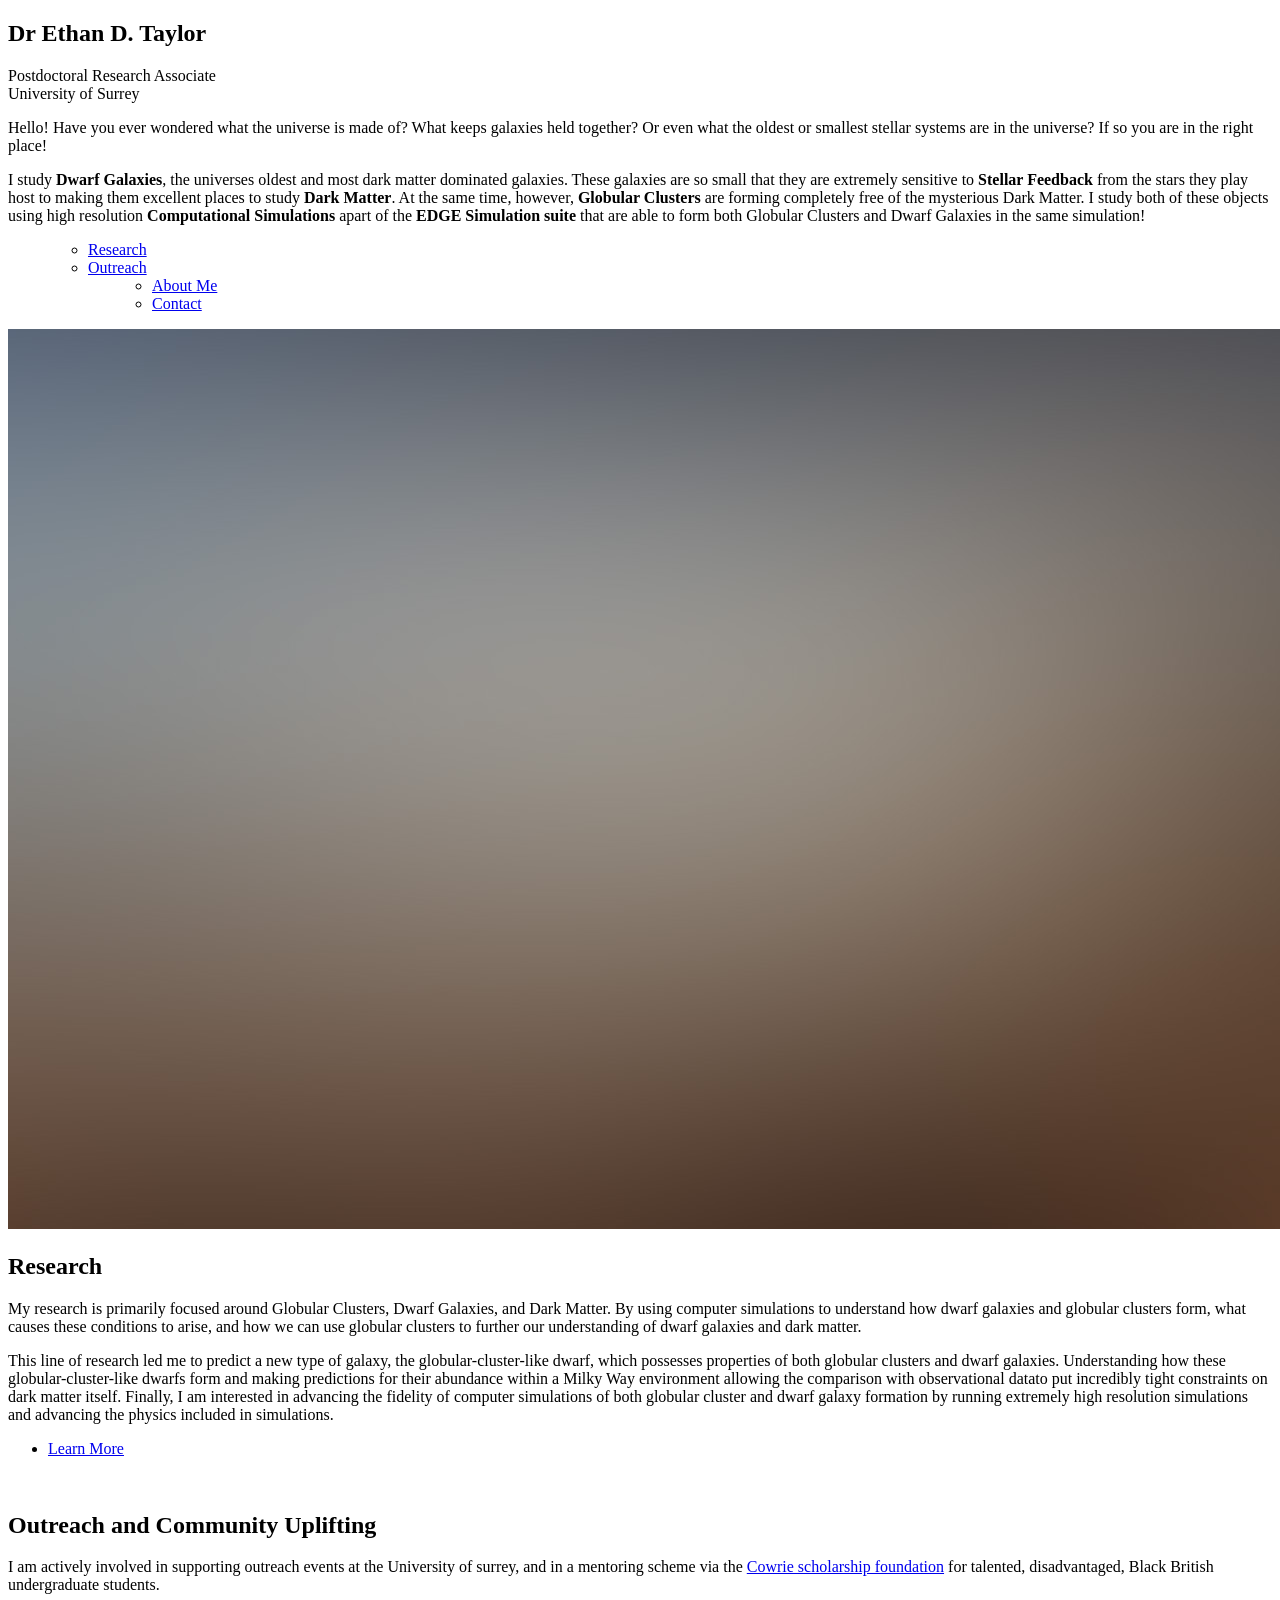
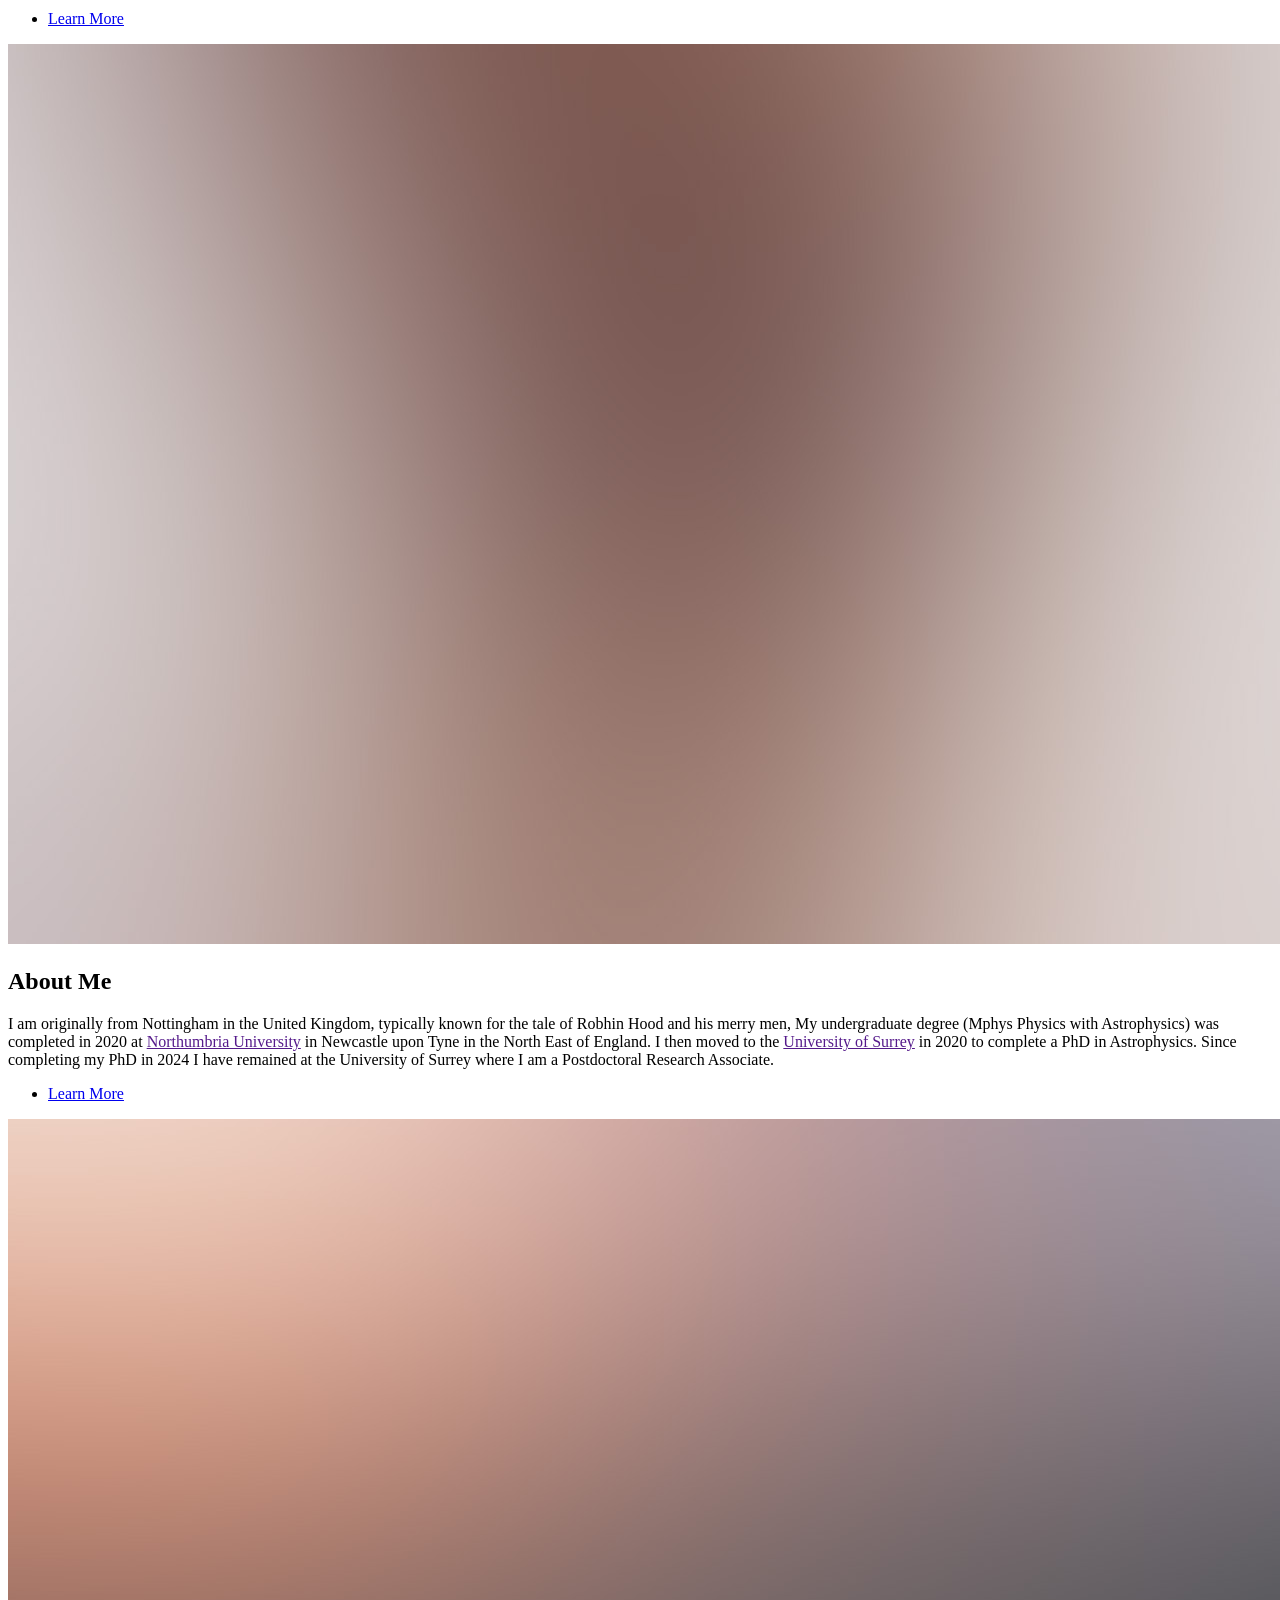
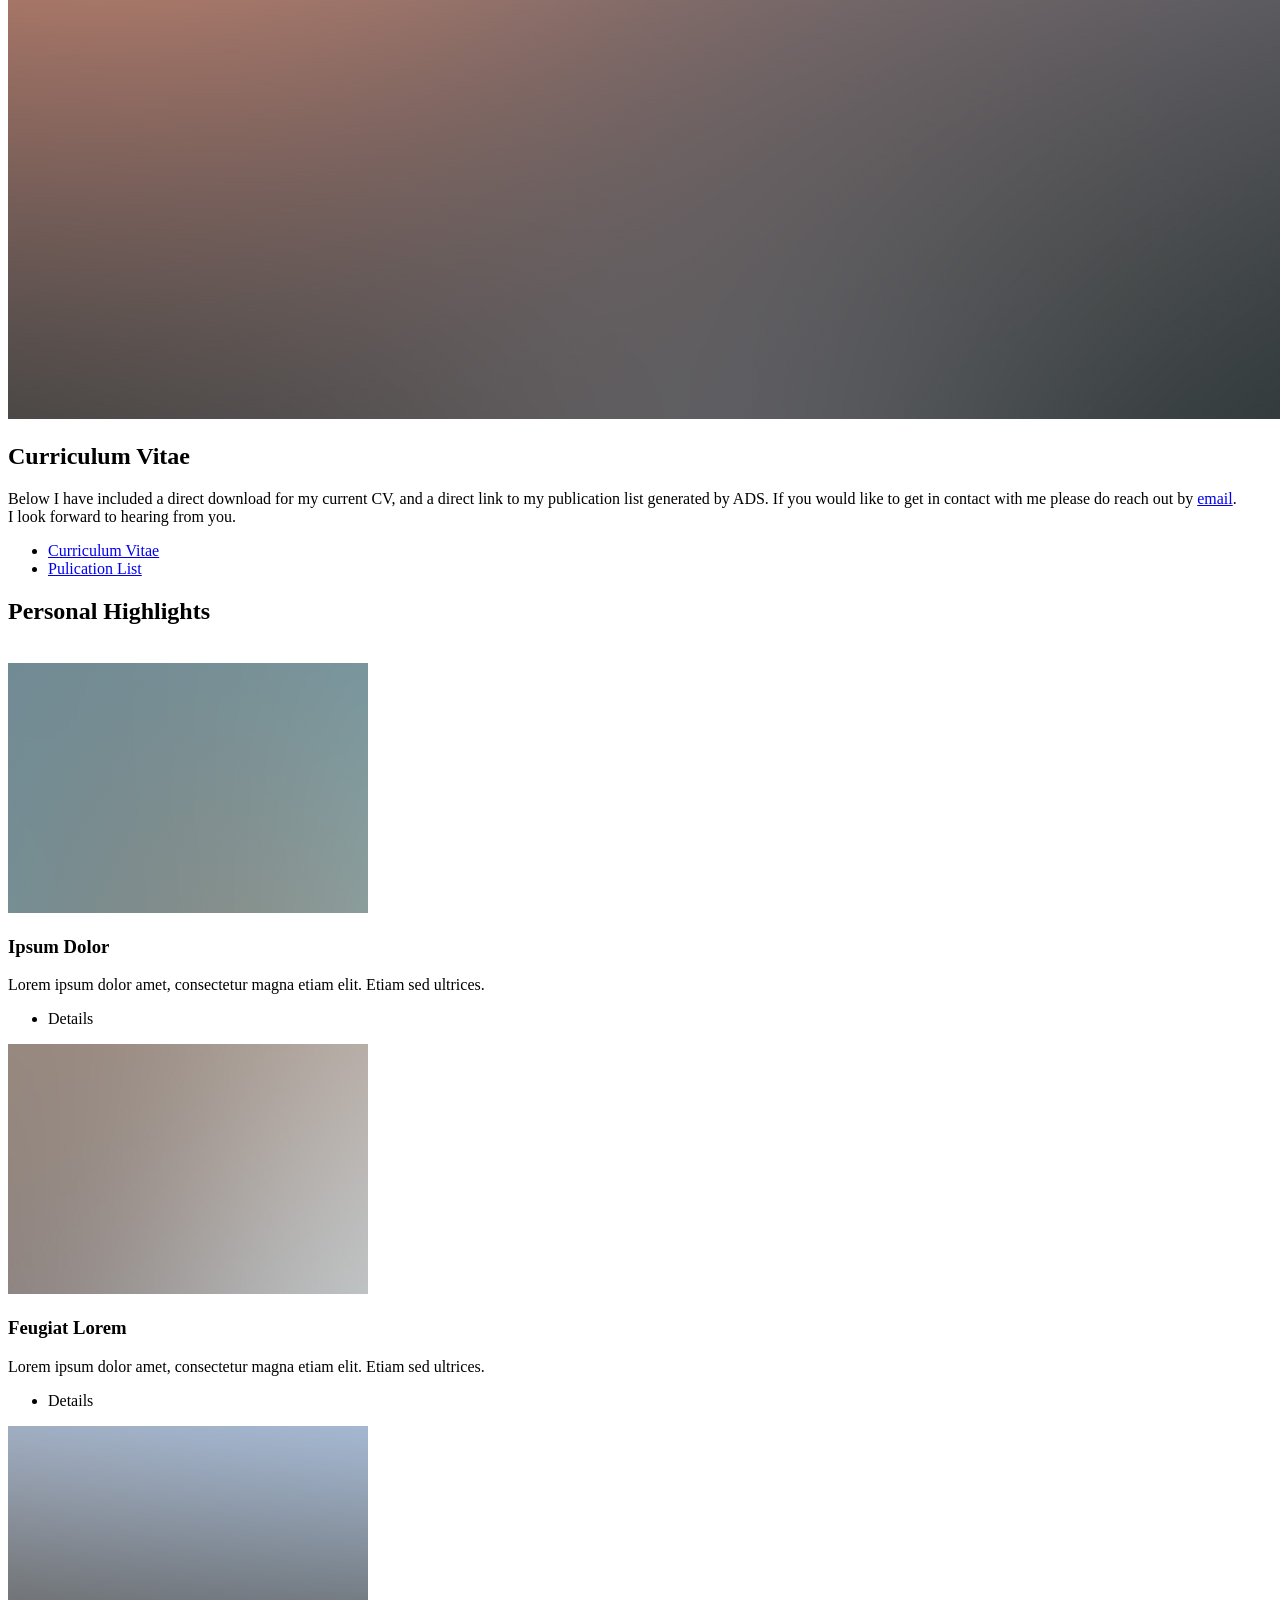
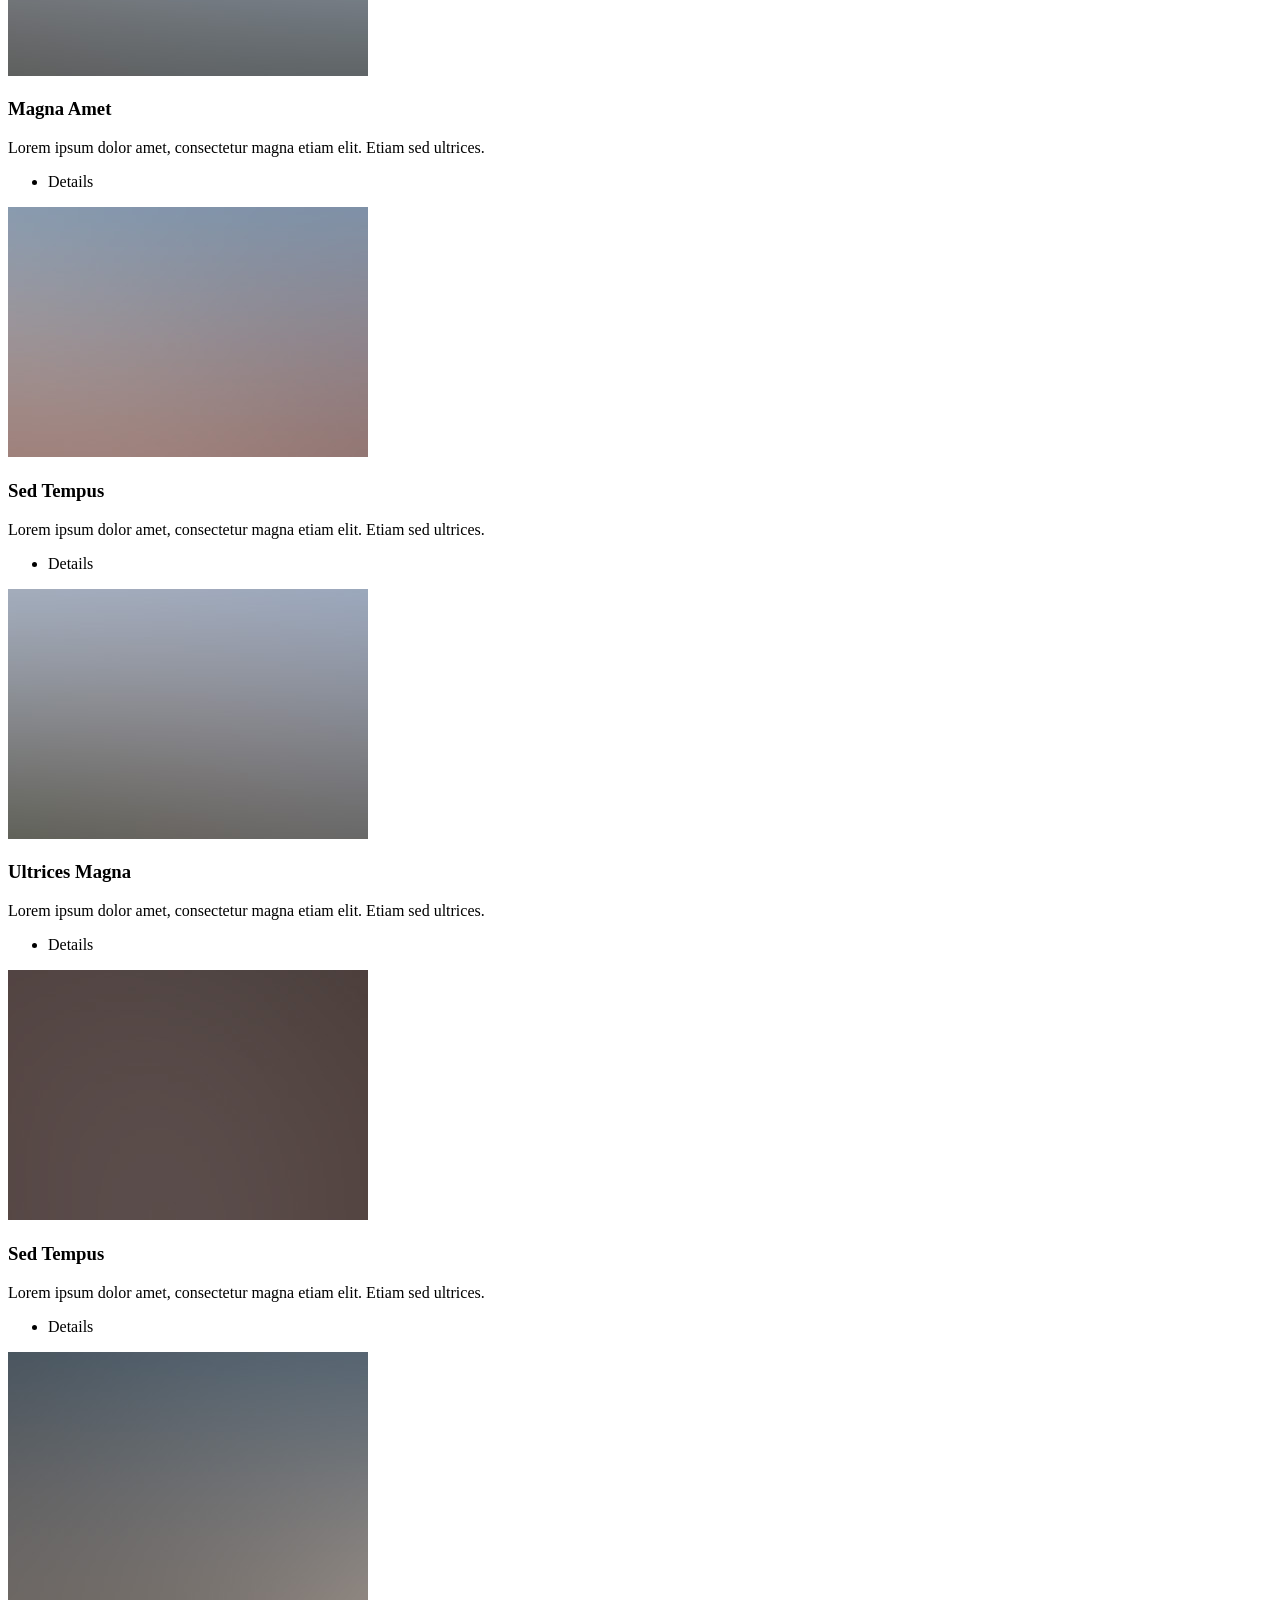
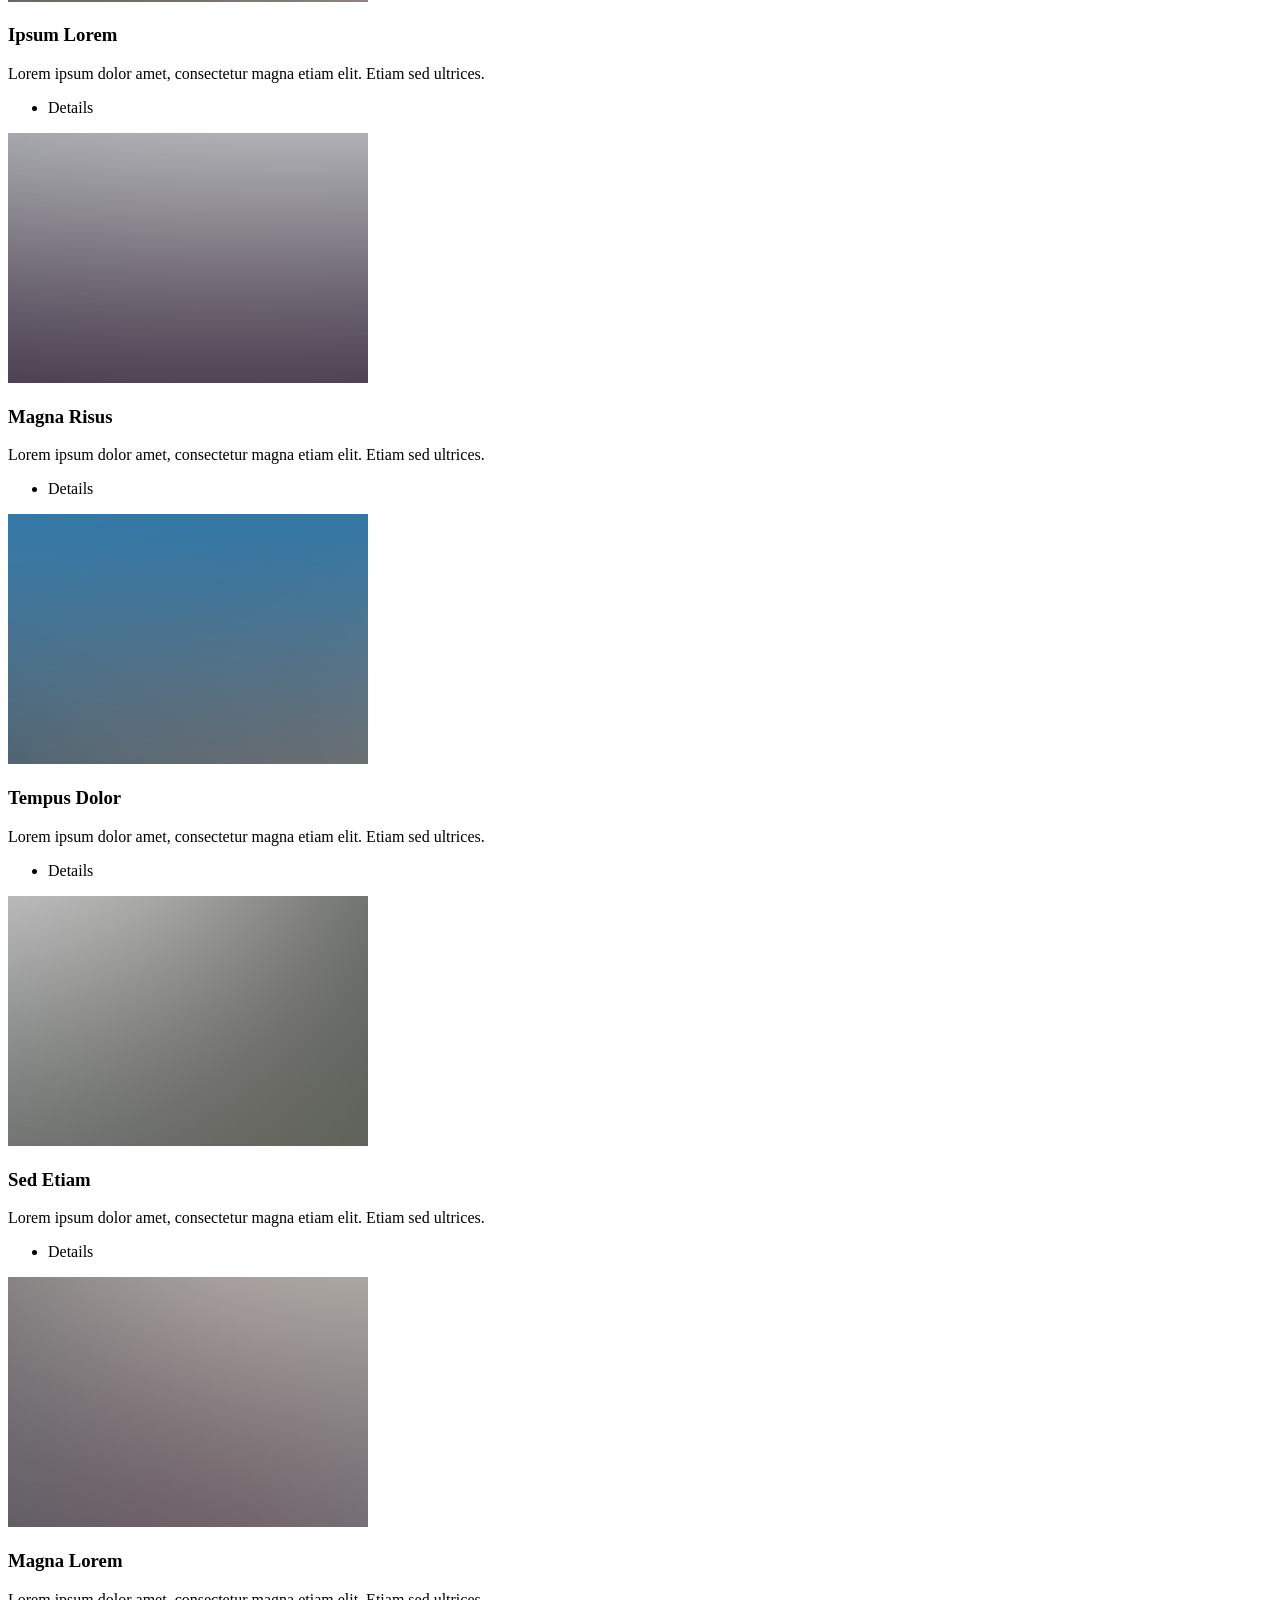
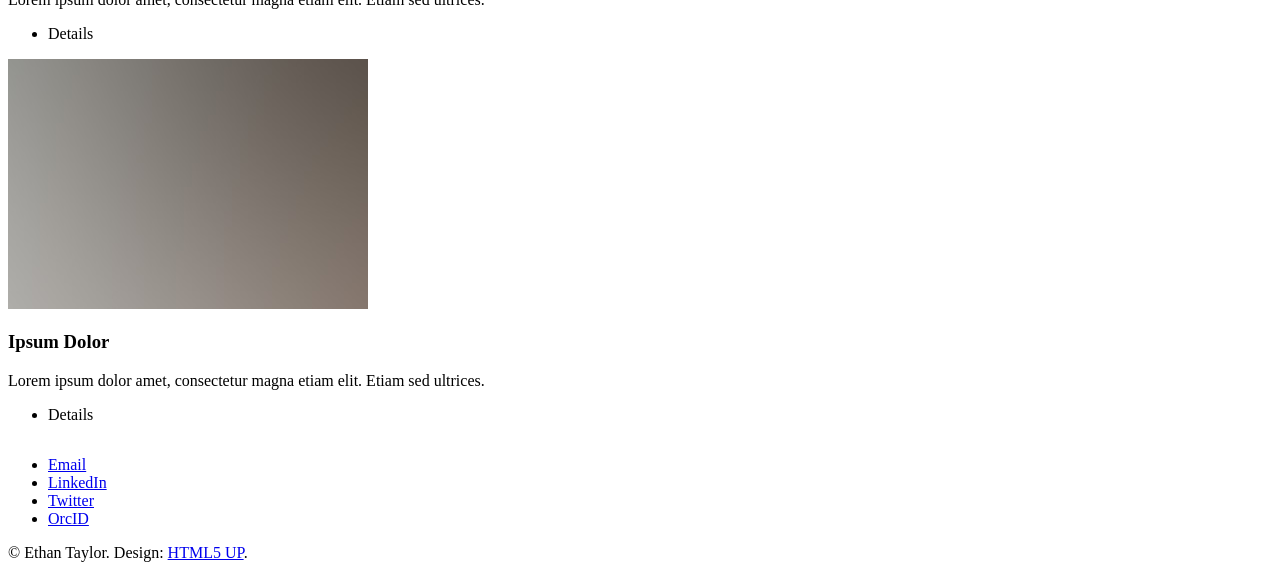
==== index.html @ 5fc9c624 "cv text" ====
<!DOCTYPE HTML>
<!--
	Story by HTML5 UP
	html5up.net | @ajlkn
	Free for personal and commercial use under the CCA 3.0 license (html5up.net/license)
-->
<html>
	<head>
		<title>Ethan D. Taylor | Astrophysicist</title>
		<meta charset="utf-8" />
		<meta name="viewport" content="width=device-width, initial-scale=1, user-scalable=no" />
		<link rel="stylesheet" href="assets/css/main.css" />
		<noscript><link rel="stylesheet" href="assets/css/noscript.css" /></noscript>
	</head>
	<body class="is-preload">

		<!-- Wrapper -->
			<div id="wrapper" class="divided">

				<!-- One -->
					<section class="banner style1 orient-left content-align-left image-position-right fullscreen onload-image-fade-in onload-content-fade-right">
						<div class="content">
							<h1>Dr Ethan D. Taylor</h1>
							<p class="major">Postdoctoral Research Associate<br>University of Surrey </p>
							<p>Hello! Have you ever wondered what the universe is made of? What keeps galaxies held together? Or even what the oldest or smallest stellar systems are in the universe? If so you are in the right place!</p>
							<p>I study <strong>Dwarf Galaxies</strong>, the universes oldest and most dark matter dominated galaxies. These galaxies are so small that they are extremely sensitive to <strong>Stellar Feedback</strong> from the stars they play host to making them excellent places to study <strong>Dark Matter</strong>. At the same time, however, <strong>Globular Clusters</strong> are forming completely free of the mysterious Dark Matter. I study both of these objects using high resolution <strong>Computational Simulations</strong> apart of the <strong><a href"https://edge-simulation.github.io/">EDGE Simulation suite</a></strong> that are able to form both Globular Clusters and Dwarf Galaxies in the same simulation!</p>
							<ul class="actions fit">
								<ul class="actions stacked fit">
									<li><a href="#" class="button">Research</a></li>
									<li><a href="#" class="button">Outreach</a></li>
								</ul>
								<ul class="actions stacked fit" style="margin-left: 4em">
									<li><a href="#first" class="button">About Me</a></li>
									<li><a href="#first" class="button">Contact</a></li>
								</ul>
						</div>
						<div class="image">
							<img src="images/banner.jpg" alt="" />
						</div>
					</section>

				<!-- Two -->
					<section class="spotlight style1 orient-right content-align-left image-position-center onscroll-image-fade-in" id="first">
						<div class="content">
							<h2>Research</h2>
							<p>My research is primarily focused around Globular Clusters, Dwarf Galaxies, and Dark Matter. By using computer simulations to understand how dwarf galaxies and globular clusters form, what causes these conditions to arise, and how we can use globular clusters to further our understanding of dwarf galaxies and dark matter.</p>
							<p>This line of research led me to predict a new type of galaxy, the globular-cluster-like dwarf, which possesses properties of both globular clusters and dwarf galaxies. Understanding how these globular-cluster-like dwarfs form and making predictions for their abundance within a Milky Way environment allowing the comparison with observational datato put incredibly tight constraints on dark matter itself. Finally, I am interested in advancing the fidelity of computer simulations of both globular cluster and dwarf galaxy formation by running extremely high resolution simulations and advancing the physics included in simulations.</p>
							<ul class="actions stacked">
								<li><a href="#" class="button">Learn More</a></li>
							</ul>
						</div>
						<div class="image">
							<img src="images/Dwarf_GC.png" alt="" />
						</div>
					</section>

				<!-- Three -->
					<section class="spotlight style1 orient-left content-align-left image-position-center onscroll-image-fade-in">
						<div class="content">
							<h2>Outreach and Community Uplifting</h2>
							<p>I am actively involved in supporting outreach events at the University of surrey, and in a mentoring scheme via the <a href="https://cowriescholarshipfoundation.org/">Cowrie scholarship foundation</a> for talented, disadvantaged, Black British undergraduate students.</p>
							<ul class="actions stacked">
								<li><a href="#" class="button">Learn More</a></li>
							</ul>
						</div>
						<div class="image">
							<img src="images/spotlight02.jpg" alt="" />
						</div>
					</section>

				<!-- Four -->
					<section class="spotlight style1 orient-right content-align-left image-position-center onscroll-image-fade-in">
						<div class="content">
							<h2>About Me</h2>
							<p>I am originally from Nottingham in the United Kingdom, typically known for the tale of Robhin Hood and his merry men, My undergraduate degree (Mphys Physics with Astrophysics) was completed in 2020 at <a href="">Northumbria University</a> in Newcastle upon Tyne in the North East of England. I then moved to the <a href="">University of Surrey</a> in 2020 to complete a PhD in Astrophysics. Since completing my PhD in 2024 I have remained at the University of Surrey where I am a Postdoctoral Research Associate.</p>
							<ul class="actions stacked">
								<li><a href="#" class="button">Learn More</a></li>
							</ul>
						</div>
						<div class="image">
							<img src="images/spotlight03.jpg" alt="" />
						</div>
					</section>

				<!-- Five -->
					<section class="wrapper style1 align-center">
						<div class="inner">
							<h2>Curriculum Vitae</h2>
							<p>Below I have included a direct download for my current CV, and a direct link to my publication list generated by ADS. If you would like to get in contact with me please do reach out by <a href="mailto:E.D.Taylor@surrey.ac.uk">email</a>.<br>I look forward to hearing from you.</p>
							<ul class="actions fit">
								<li><a href="assets/files/CV.pdf" class="button">Curriculum Vitae</a></li>
								<li><a href="https://ui.adsabs.harvard.edu/search/q=orcid%3A0000-0003-3127-092X&sort=date+desc" class="button">Pulication List</a></li>
							</ul>
						</div>

						<!-- Gallery -->
							<h2>Personal Highlights</h2>
							<div class="gallery style2 medium lightbox onscroll-fade-in">
								<article>
									<a href="images/gallery/fulls/01.jpg" class="image">
										<img src="images/gallery/thumbs/01.jpg" alt="" />
									</a>
									<div class="caption">
										<h3>Ipsum Dolor</h3>
										<p>Lorem ipsum dolor amet, consectetur magna etiam elit. Etiam sed ultrices.</p>
										<ul class="actions fixed">
											<li><span class="button small">Details</span></li>
										</ul>
									</div>
								</article>
								<article>
									<a href="images/gallery/fulls/02.jpg" class="image">
										<img src="images/gallery/thumbs/02.jpg" alt="" />
									</a>
									<div class="caption">
										<h3>Feugiat Lorem</h3>
										<p>Lorem ipsum dolor amet, consectetur magna etiam elit. Etiam sed ultrices.</p>
										<ul class="actions fixed">
											<li><span class="button small">Details</span></li>
										</ul>
									</div>
								</article>
								<article>
									<a href="images/gallery/fulls/03.jpg" class="image">
										<img src="images/gallery/thumbs/03.jpg" alt="" />
									</a>
									<div class="caption">
										<h3>Magna Amet</h3>
										<p>Lorem ipsum dolor amet, consectetur magna etiam elit. Etiam sed ultrices.</p>
										<ul class="actions fixed">
											<li><span class="button small">Details</span></li>
										</ul>
									</div>
								</article>
								<article>
									<a href="images/gallery/fulls/04.jpg" class="image">
										<img src="images/gallery/thumbs/04.jpg" alt="" />
									</a>
									<div class="caption">
										<h3>Sed Tempus</h3>
										<p>Lorem ipsum dolor amet, consectetur magna etiam elit. Etiam sed ultrices.</p>
										<ul class="actions fixed">
											<li><span class="button small">Details</span></li>
										</ul>
									</div>
								</article>
								<article>
									<a href="images/gallery/fulls/05.jpg" class="image">
										<img src="images/gallery/thumbs/05.jpg" alt="" />
									</a>
									<div class="caption">
										<h3>Ultrices Magna</h3>
										<p>Lorem ipsum dolor amet, consectetur magna etiam elit. Etiam sed ultrices.</p>
										<ul class="actions fixed">
											<li><span class="button small">Details</span></li>
										</ul>
									</div>
								</article>
								<article>
									<a href="images/gallery/fulls/06.jpg" class="image">
										<img src="images/gallery/thumbs/06.jpg" alt="" />
									</a>
									<div class="caption">
										<h3>Sed Tempus</h3>
										<p>Lorem ipsum dolor amet, consectetur magna etiam elit. Etiam sed ultrices.</p>
										<ul class="actions fixed">
											<li><span class="button small">Details</span></li>
										</ul>
									</div>
								</article>
								<article>
									<a href="images/gallery/fulls/07.jpg" class="image">
										<img src="images/gallery/thumbs/07.jpg" alt="" />
									</a>
									<div class="caption">
										<h3>Ipsum Lorem</h3>
										<p>Lorem ipsum dolor amet, consectetur magna etiam elit. Etiam sed ultrices.</p>
										<ul class="actions fixed">
											<li><span class="button small">Details</span></li>
										</ul>
									</div>
								</article>
								<article>
									<a href="images/gallery/fulls/08.jpg" class="image">
										<img src="images/gallery/thumbs/08.jpg" alt="" />
									</a>
									<div class="caption">
										<h3>Magna Risus</h3>
										<p>Lorem ipsum dolor amet, consectetur magna etiam elit. Etiam sed ultrices.</p>
										<ul class="actions fixed">
											<li><span class="button small">Details</span></li>
										</ul>
									</div>
								</article>
								<article>
									<a href="images/gallery/fulls/09.jpg" class="image">
										<img src="images/gallery/thumbs/09.jpg" alt="" />
									</a>
									<div class="caption">
										<h3>Tempus Dolor</h3>
										<p>Lorem ipsum dolor amet, consectetur magna etiam elit. Etiam sed ultrices.</p>
										<ul class="actions fixed">
											<li><span class="button small">Details</span></li>
										</ul>
									</div>
								</article>
								<article>
									<a href="images/gallery/fulls/10.jpg" class="image">
										<img src="images/gallery/thumbs/10.jpg" alt="" />
									</a>
									<div class="caption">
										<h3>Sed Etiam</h3>
										<p>Lorem ipsum dolor amet, consectetur magna etiam elit. Etiam sed ultrices.</p>
										<ul class="actions fixed">
											<li><span class="button small">Details</span></li>
										</ul>
									</div>
								</article>
								<article>
									<a href="images/gallery/fulls/11.jpg" class="image">
										<img src="images/gallery/thumbs/11.jpg" alt="" />
									</a>
									<div class="caption">
										<h3>Magna Lorem</h3>
										<p>Lorem ipsum dolor amet, consectetur magna etiam elit. Etiam sed ultrices.</p>
										<ul class="actions fixed">
											<li><span class="button small">Details</span></li>
										</ul>
									</div>
								</article>
								<article>
									<a href="images/gallery/fulls/12.jpg" class="image">
										<img src="images/gallery/thumbs/12.jpg" alt="" />
									</a>
									<div class="caption">
										<h3>Ipsum Dolor</h3>
										<p>Lorem ipsum dolor amet, consectetur magna etiam elit. Etiam sed ultrices.</p>
										<ul class="actions fixed">
											<li><span class="button small">Details</span></li>
										</ul>
									</div>
								</article>
							</div>

					</section>

				<!-- Footer -->
					<footer class="wrapper style1 align-center">
						<div class="inner">
							<ul class="icons">
								<li><a href="mailto:E.D.Taylor@surrey.ac.uk" class="icon style2 fa-envelope"><span class="label">Email</span></a></li>
								<li><a href="https://www.linkedin.com/in/ethandtaylor/" class="icon brands style2 fa-linkedin-in"><span class="label">LinkedIn</span></a></li>
								<li><a href="https://twitter.com/AstroEth_" class="icon brands style2 fa-twitter"><span class="label">Twitter</span></a></li>
								<li><a href="https://orcid.org/0000-0003-3127-092X" class="icon brands style2 fa-orcid"><span class="label">OrcID</span></a></li>
							</ul>
							<p>&copy; Ethan Taylor. Design: <a href="https://html5up.net">HTML5 UP</a>.</p>
						</div>
					</footer>

			</div>

		<!-- Scripts -->
			<script src="assets/js/jquery.min.js"></script>
			<script src="assets/js/jquery.scrollex.min.js"></script>
			<script src="assets/js/jquery.scrolly.min.js"></script>
			<script src="assets/js/browser.min.js"></script>
			<script src="assets/js/breakpoints.min.js"></script>
			<script src="assets/js/util.js"></script>
			<script src="assets/js/main.js"></script>

	</body>
</html>
---- assets/css/main.css ----
@import url(fontawesome-all.min.css);
@import url("https://fonts.googleapis.com/css?family=Source+Sans+Pro:300,300i,400,400i");

/*
	Story by HTML5 UP
	html5up.net | @ajlkn
	Free for personal and commercial use under the CCA 3.0 license (html5up.net/license)
*/

html, body, div, span, applet, object,
iframe, h1, h2, h3, h4, h5, h6, p, blockquote,
pre, a, abbr, acronym, address, big, cite,
code, del, dfn, em, img, ins, kbd, q, s, samp,
small, strike, strong, sub, sup, tt, var, b,
u, i, center, dl, dt, dd, ol, ul, li, fieldset,
form, label, legend, table, caption, tbody,
tfoot, thead, tr, th, td, article, aside,
canvas, details, embed, figure, figcaption,
footer, header, hgroup, menu, nav, output, ruby,
section, summary, time, mark, audio, video {
	margin: 0;
	padding: 0;
	border: 0;
	font-size: 100%;
	font: inherit;
	vertical-align: baseline;}

article, aside, details, figcaption, figure,
footer, header, hgroup, menu, nav, section {
	display: block;}

body {
	line-height: 1;
}

ol, ul {
	list-style: none;
}

blockquote, q {
	quotes: none;
}

	blockquote:before, blockquote:after, q:before, q:after {
		content: '';
		content: none;
	}

table {
	border-collapse: collapse;
	border-spacing: 0;
}

body {
	-webkit-text-size-adjust: none;
}

mark {
	background-color: transparent;
	color: inherit;
}

input::-moz-focus-inner {
	border: 0;
	padding: 0;
}

input, select, textarea {
	-moz-appearance: none;
	-webkit-appearance: none;
	-ms-appearance: none;
	appearance: none;
}

/* Basic */

	@-ms-viewport {
		width: device-width;
	}

	body {
		-ms-overflow-style: scrollbar;
	}

	@media screen and (max-width: 480px) {

		html, body {
			min-width: 320px;
		}

	}

	html {
		box-sizing: border-box;
	}

	*, *:before, *:after {
		box-sizing: inherit;
	}

	body {
		background: #ffffff;
	}

		body.is-preload *, body.is-preload *:before, body.is-preload *:after {
			-moz-animation: none !important;
			-webkit-animation: none !important;
			-ms-animation: none !important;
			animation: none !important;
			-moz-transition: none !important;
			-webkit-transition: none !important;
			-ms-transition: none !important;
			transition: none !important;
		}

/* Type */

	html {
		font-size: 18pt;
	}

		@media screen and (max-width: 1680px) {

			html {
				font-size: 14pt;
			}

		}

		@media screen and (max-width: 1280px) {

			html {
				font-size: 12pt;
			}

		}

		@media screen and (max-width: 736px) {

			html {
				font-size: 11pt;
			}

		}

		@media screen and (max-width: 360px) {

			html {
				font-size: 10pt;
			}

		}

	body {
		background-color: #ffffff;
		color: #000000;
	}

	body, input, select, textarea {
		font-family: "Source Sans Pro", Helvetica, sans-serif;
		font-size: 1rem;
		font-weight: 300;
		line-height: 1.65;
	}

	a {
		-moz-transition: color 0.2s ease-in-out;
		-webkit-transition: color 0.2s ease-in-out;
		-ms-transition: color 0.2s ease-in-out;
		transition: color 0.2s ease-in-out;
		text-decoration: underline;
	}

		a:hover {
			text-decoration: none;
		}

	strong, b {
		font-weight: 400;
	}

	em, i {
		font-style: italic;
	}

	p {
		margin: 0 0 2rem 0;
	}

		p.major {
			font-size: 1.25rem;
		}

	h1, h2, h3, h4, h5, h6 {
		font-weight: 300;
		line-height: 1.375;
		letter-spacing: -0.05em;
		margin: 0 0 1rem 0;
	}

		h1 a, h2 a, h3 a, h4 a, h5 a, h6 a {
			color: inherit;
			text-decoration: none;
		}

	h1 {
		font-size: 3.5rem;
		line-height: 1.2;
	}

	h2 {
		font-size: 2.25rem;
	}

	h3 {
		font-size: 1.5rem;
	}

	h4 {
		font-size: 1.1rem;
	}

	h5 {
		font-size: 0.9rem;
	}

	h6 {
		font-size: 0.7rem;
	}

	sub {
		font-size: 0.8rem;
		position: relative;
		top: 0.5rem;
	}

	sup {
		font-size: 0.8rem;
		position: relative;
		top: -0.5rem;
	}

	blockquote {
		border-left: solid 4px;
		font-style: italic;
		margin: 0 0 2rem 0;
		padding: 0.5rem 0 0.5rem 2rem;
	}

	code {
		border-radius: 4px;
		font-family: "Courier New", monospace;
		font-size: 0.9em;
		margin: 0 0.25rem;
		padding: 0.25rem 0.325rem;
	}

	pre {
		-webkit-overflow-scrolling: touch;
		font-family: "Courier New", monospace;
		font-size: 0.9em;
		margin: 0 0 2rem 0;
	}

		pre code {
			display: block;
			line-height: 1.5;
			padding: 0.75rem 1rem;
			overflow-x: auto;
		}

	hr {
		border: 0;
		border-bottom: solid 1px;
		margin: 2.5rem 0;
	}

		hr.major {
			margin: 3.5rem 0;
		}

	.align-left {
		text-align: left;
	}

	.align-center {
		text-align: center;
	}

	.align-right {
		text-align: right;
	}

	@media screen and (max-width: 736px) {

		p.major {
			font-size: 1.1rem;
		}

		h1 {
			font-size: 2.5rem;
		}

		h2 {
			font-size: 2rem;
		}

		h3 {
			font-size: 1.25rem;
		}

		h4 {
			font-size: 1rem;
		}

	}

	input, select, textarea {
		color: #000000;
	}

	a {
		color: #000000;
	}

		a:hover {
			color: #47D3E5;
		}

	strong, b {
		color: #000000;
	}

	h1, h2, h3, h4, h5, h6 {
		color: #000000;
	}

	blockquote {
		border-left-color: rgba(0, 0, 0, 0.2);
	}

	code {
		background: rgba(0, 0, 0, 0.05);
		border-color: rgba(0, 0, 0, 0.2);
	}

	hr {
		border-bottom-color: rgba(0, 0, 0, 0.2);
	}

/* Row */

	.row {
		display: flex;
		flex-wrap: wrap;
		box-sizing: border-box;
		align-items: stretch;
	}

		.row > * {
			box-sizing: border-box;
		}

		.row.gtr-uniform > * > :last-child {
			margin-bottom: 0;
		}

		.row.aln-left {
			justify-content: flex-start;
		}

		.row.aln-center {
			justify-content: center;
		}

		.row.aln-right {
			justify-content: flex-end;
		}

		.row.aln-top {
			align-items: flex-start;
		}

		.row.aln-middle {
			align-items: center;
		}

		.row.aln-bottom {
			align-items: flex-end;
		}

		.row > .imp {
			order: -1;
		}

		.row > .col-1 {
			width: 8.33333%;
		}

		.row > .off-1 {
			margin-left: 8.33333%;
		}

		.row > .col-2 {
			width: 16.66667%;
		}

		.row > .off-2 {
			margin-left: 16.66667%;
		}

		.row > .col-3 {
			width: 25%;
		}

		.row > .off-3 {
			margin-left: 25%;
		}

		.row > .col-4 {
			width: 33.33333%;
		}

		.row > .off-4 {
			margin-left: 33.33333%;
		}

		.row > .col-5 {
			width: 41.66667%;
		}

		.row > .off-5 {
			margin-left: 41.66667%;
		}

		.row > .col-6 {
			width: 50%;
		}

		.row > .off-6 {
			margin-left: 50%;
		}

		.row > .col-7 {
			width: 58.33333%;
		}

		.row > .off-7 {
			margin-left: 58.33333%;
		}

		.row > .col-8 {
			width: 66.66667%;
		}

		.row > .off-8 {
			margin-left: 66.66667%;
		}

		.row > .col-9 {
			width: 75%;
		}

		.row > .off-9 {
			margin-left: 75%;
		}

		.row > .col-10 {
			width: 83.33333%;
		}

		.row > .off-10 {
			margin-left: 83.33333%;
		}

		.row > .col-11 {
			width: 91.66667%;
		}

		.row > .off-11 {
			margin-left: 91.66667%;
		}

		.row > .col-12 {
			width: 100%;
		}

		.row > .off-12 {
			margin-left: 100%;
		}

		.row.gtr-0 {
			margin-top: 0;
			margin-left: 0rem;
		}

			.row.gtr-0 > * {
				padding: 0 0 0 0rem;
			}

			.row.gtr-0.gtr-uniform {
				margin-top: 0rem;
			}

				.row.gtr-0.gtr-uniform > * {
					padding-top: 0rem;
				}

		.row.gtr-25 {
			margin-top: 0;
			margin-left: -0.5rem;
		}

			.row.gtr-25 > * {
				padding: 0 0 0 0.5rem;
			}

			.row.gtr-25.gtr-uniform {
				margin-top: -0.5rem;
			}

				.row.gtr-25.gtr-uniform > * {
					padding-top: 0.5rem;
				}

		.row.gtr-50 {
			margin-top: 0;
			margin-left: -1rem;
		}

			.row.gtr-50 > * {
				padding: 0 0 0 1rem;
			}

			.row.gtr-50.gtr-uniform {
				margin-top: -1rem;
			}

				.row.gtr-50.gtr-uniform > * {
					padding-top: 1rem;
				}

		.row {
			margin-top: 0;
			margin-left: -2rem;
		}

			.row > * {
				padding: 0 0 0 2rem;
			}

			.row.gtr-uniform {
				margin-top: -2rem;
			}

				.row.gtr-uniform > * {
					padding-top: 2rem;
				}

		.row.gtr-150 {
			margin-top: 0;
			margin-left: -3rem;
		}

			.row.gtr-150 > * {
				padding: 0 0 0 3rem;
			}

			.row.gtr-150.gtr-uniform {
				margin-top: -3rem;
			}

				.row.gtr-150.gtr-uniform > * {
					padding-top: 3rem;
				}

		.row.gtr-200 {
			margin-top: 0;
			margin-left: -4rem;
		}

			.row.gtr-200 > * {
				padding: 0 0 0 4rem;
			}

			.row.gtr-200.gtr-uniform {
				margin-top: -4rem;
			}

				.row.gtr-200.gtr-uniform > * {
					padding-top: 4rem;
				}

		@media screen and (max-width: 1680px) {

			.row {
				display: flex;
				flex-wrap: wrap;
				box-sizing: border-box;
				align-items: stretch;
			}

				.row > * {
					box-sizing: border-box;
				}

				.row.gtr-uniform > * > :last-child {
					margin-bottom: 0;
				}

				.row.aln-left {
					justify-content: flex-start;
				}

				.row.aln-center {
					justify-content: center;
				}

				.row.aln-right {
					justify-content: flex-end;
				}

				.row.aln-top {
					align-items: flex-start;
				}

				.row.aln-middle {
					align-items: center;
				}

				.row.aln-bottom {
					align-items: flex-end;
				}

				.row > .imp-xlarge {
					order: -1;
				}

				.row > .col-1-xlarge {
					width: 8.33333%;
				}

				.row > .off-1-xlarge {
					margin-left: 8.33333%;
				}

				.row > .col-2-xlarge {
					width: 16.66667%;
				}

				.row > .off-2-xlarge {
					margin-left: 16.66667%;
				}

				.row > .col-3-xlarge {
					width: 25%;
				}

				.row > .off-3-xlarge {
					margin-left: 25%;
				}

				.row > .col-4-xlarge {
					width: 33.33333%;
				}

				.row > .off-4-xlarge {
					margin-left: 33.33333%;
				}

				.row > .col-5-xlarge {
					width: 41.66667%;
				}

				.row > .off-5-xlarge {
					margin-left: 41.66667%;
				}

				.row > .col-6-xlarge {
					width: 50%;
				}

				.row > .off-6-xlarge {
					margin-left: 50%;
				}

				.row > .col-7-xlarge {
					width: 58.33333%;
				}

				.row > .off-7-xlarge {
					margin-left: 58.33333%;
				}

				.row > .col-8-xlarge {
					width: 66.66667%;
				}

				.row > .off-8-xlarge {
					margin-left: 66.66667%;
				}

				.row > .col-9-xlarge {
					width: 75%;
				}

				.row > .off-9-xlarge {
					margin-left: 75%;
				}

				.row > .col-10-xlarge {
					width: 83.33333%;
				}

				.row > .off-10-xlarge {
					margin-left: 83.33333%;
				}

				.row > .col-11-xlarge {
					width: 91.66667%;
				}

				.row > .off-11-xlarge {
					margin-left: 91.66667%;
				}

				.row > .col-12-xlarge {
					width: 100%;
				}

				.row > .off-12-xlarge {
					margin-left: 100%;
				}

				.row.gtr-0 {
					margin-top: 0;
					margin-left: 0rem;
				}

					.row.gtr-0 > * {
						padding: 0 0 0 0rem;
					}

					.row.gtr-0.gtr-uniform {
						margin-top: 0rem;
					}

						.row.gtr-0.gtr-uniform > * {
							padding-top: 0rem;
						}

				.row.gtr-25 {
					margin-top: 0;
					margin-left: -0.5rem;
				}

					.row.gtr-25 > * {
						padding: 0 0 0 0.5rem;
					}

					.row.gtr-25.gtr-uniform {
						margin-top: -0.5rem;
					}

						.row.gtr-25.gtr-uniform > * {
							padding-top: 0.5rem;
						}

				.row.gtr-50 {
					margin-top: 0;
					margin-left: -1rem;
				}

					.row.gtr-50 > * {
						padding: 0 0 0 1rem;
					}

					.row.gtr-50.gtr-uniform {
						margin-top: -1rem;
					}

						.row.gtr-50.gtr-uniform > * {
							padding-top: 1rem;
						}

				.row {
					margin-top: 0;
					margin-left: -2rem;
				}

					.row > * {
						padding: 0 0 0 2rem;
					}

					.row.gtr-uniform {
						margin-top: -2rem;
					}

						.row.gtr-uniform > * {
							padding-top: 2rem;
						}

				.row.gtr-150 {
					margin-top: 0;
					margin-left: -3rem;
				}

					.row.gtr-150 > * {
						padding: 0 0 0 3rem;
					}

					.row.gtr-150.gtr-uniform {
						margin-top: -3rem;
					}

						.row.gtr-150.gtr-uniform > * {
							padding-top: 3rem;
						}

				.row.gtr-200 {
					margin-top: 0;
					margin-left: -4rem;
				}

					.row.gtr-200 > * {
						padding: 0 0 0 4rem;
					}

					.row.gtr-200.gtr-uniform {
						margin-top: -4rem;
					}

						.row.gtr-200.gtr-uniform > * {
							padding-top: 4rem;
						}

		}

		@media screen and (max-width: 1280px) {

			.row {
				display: flex;
				flex-wrap: wrap;
				box-sizing: border-box;
				align-items: stretch;
			}

				.row > * {
					box-sizing: border-box;
				}

				.row.gtr-uniform > * > :last-child {
					margin-bottom: 0;
				}

				.row.aln-left {
					justify-content: flex-start;
				}

				.row.aln-center {
					justify-content: center;
				}

				.row.aln-right {
					justify-content: flex-end;
				}

				.row.aln-top {
					align-items: flex-start;
				}

				.row.aln-middle {
					align-items: center;
				}

				.row.aln-bottom {
					align-items: flex-end;
				}

				.row > .imp-large {
					order: -1;
				}

				.row > .col-1-large {
					width: 8.33333%;
				}

				.row > .off-1-large {
					margin-left: 8.33333%;
				}

				.row > .col-2-large {
					width: 16.66667%;
				}

				.row > .off-2-large {
					margin-left: 16.66667%;
				}

				.row > .col-3-large {
					width: 25%;
				}

				.row > .off-3-large {
					margin-left: 25%;
				}

				.row > .col-4-large {
					width: 33.33333%;
				}

				.row > .off-4-large {
					margin-left: 33.33333%;
				}

				.row > .col-5-large {
					width: 41.66667%;
				}

				.row > .off-5-large {
					margin-left: 41.66667%;
				}

				.row > .col-6-large {
					width: 50%;
				}

				.row > .off-6-large {
					margin-left: 50%;
				}

				.row > .col-7-large {
					width: 58.33333%;
				}

				.row > .off-7-large {
					margin-left: 58.33333%;
				}

				.row > .col-8-large {
					width: 66.66667%;
				}

				.row > .off-8-large {
					margin-left: 66.66667%;
				}

				.row > .col-9-large {
					width: 75%;
				}

				.row > .off-9-large {
					margin-left: 75%;
				}

				.row > .col-10-large {
					width: 83.33333%;
				}

				.row > .off-10-large {
					margin-left: 83.33333%;
				}

				.row > .col-11-large {
					width: 91.66667%;
				}

				.row > .off-11-large {
					margin-left: 91.66667%;
				}

				.row > .col-12-large {
					width: 100%;
				}

				.row > .off-12-large {
					margin-left: 100%;
				}

				.row.gtr-0 {
					margin-top: 0;
					margin-left: 0rem;
				}

					.row.gtr-0 > * {
						padding: 0 0 0 0rem;
					}

					.row.gtr-0.gtr-uniform {
						margin-top: 0rem;
					}

						.row.gtr-0.gtr-uniform > * {
							padding-top: 0rem;
						}

				.row.gtr-25 {
					margin-top: 0;
					margin-left: -0.5rem;
				}

					.row.gtr-25 > * {
						padding: 0 0 0 0.5rem;
					}

					.row.gtr-25.gtr-uniform {
						margin-top: -0.5rem;
					}

						.row.gtr-25.gtr-uniform > * {
							padding-top: 0.5rem;
						}

				.row.gtr-50 {
					margin-top: 0;
					margin-left: -1rem;
				}

					.row.gtr-50 > * {
						padding: 0 0 0 1rem;
					}

					.row.gtr-50.gtr-uniform {
						margin-top: -1rem;
					}

						.row.gtr-50.gtr-uniform > * {
							padding-top: 1rem;
						}

				.row {
					margin-top: 0;
					margin-left: -2rem;
				}

					.row > * {
						padding: 0 0 0 2rem;
					}

					.row.gtr-uniform {
						margin-top: -2rem;
					}

						.row.gtr-uniform > * {
							padding-top: 2rem;
						}

				.row.gtr-150 {
					margin-top: 0;
					margin-left: -3rem;
				}

					.row.gtr-150 > * {
						padding: 0 0 0 3rem;
					}

					.row.gtr-150.gtr-uniform {
						margin-top: -3rem;
					}

						.row.gtr-150.gtr-uniform > * {
							padding-top: 3rem;
						}

				.row.gtr-200 {
					margin-top: 0;
					margin-left: -4rem;
				}

					.row.gtr-200 > * {
						padding: 0 0 0 4rem;
					}

					.row.gtr-200.gtr-uniform {
						margin-top: -4rem;
					}

						.row.gtr-200.gtr-uniform > * {
							padding-top: 4rem;
						}

		}

		@media screen and (max-width: 980px) {

			.row {
				display: flex;
				flex-wrap: wrap;
				box-sizing: border-box;
				align-items: stretch;
			}

				.row > * {
					box-sizing: border-box;
				}

				.row.gtr-uniform > * > :last-child {
					margin-bottom: 0;
				}

				.row.aln-left {
					justify-content: flex-start;
				}

				.row.aln-center {
					justify-content: center;
				}

				.row.aln-right {
					justify-content: flex-end;
				}

				.row.aln-top {
					align-items: flex-start;
				}

				.row.aln-middle {
					align-items: center;
				}

				.row.aln-bottom {
					align-items: flex-end;
				}

				.row > .imp-medium {
					order: -1;
				}

				.row > .col-1-medium {
					width: 8.33333%;
				}

				.row > .off-1-medium {
					margin-left: 8.33333%;
				}

				.row > .col-2-medium {
					width: 16.66667%;
				}

				.row > .off-2-medium {
					margin-left: 16.66667%;
				}

				.row > .col-3-medium {
					width: 25%;
				}

				.row > .off-3-medium {
					margin-left: 25%;
				}

				.row > .col-4-medium {
					width: 33.33333%;
				}

				.row > .off-4-medium {
					margin-left: 33.33333%;
				}

				.row > .col-5-medium {
					width: 41.66667%;
				}

				.row > .off-5-medium {
					margin-left: 41.66667%;
				}

				.row > .col-6-medium {
					width: 50%;
				}

				.row > .off-6-medium {
					margin-left: 50%;
				}

				.row > .col-7-medium {
					width: 58.33333%;
				}

				.row > .off-7-medium {
					margin-left: 58.33333%;
				}

				.row > .col-8-medium {
					width: 66.66667%;
				}

				.row > .off-8-medium {
					margin-left: 66.66667%;
				}

				.row > .col-9-medium {
					width: 75%;
				}

				.row > .off-9-medium {
					margin-left: 75%;
				}

				.row > .col-10-medium {
					width: 83.33333%;
				}

				.row > .off-10-medium {
					margin-left: 83.33333%;
				}

				.row > .col-11-medium {
					width: 91.66667%;
				}

				.row > .off-11-medium {
					margin-left: 91.66667%;
				}

				.row > .col-12-medium {
					width: 100%;
				}

				.row > .off-12-medium {
					margin-left: 100%;
				}

				.row.gtr-0 {
					margin-top: 0;
					margin-left: 0rem;
				}

					.row.gtr-0 > * {
						padding: 0 0 0 0rem;
					}

					.row.gtr-0.gtr-uniform {
						margin-top: 0rem;
					}

						.row.gtr-0.gtr-uniform > * {
							padding-top: 0rem;
						}

				.row.gtr-25 {
					margin-top: 0;
					margin-left: -0.5rem;
				}

					.row.gtr-25 > * {
						padding: 0 0 0 0.5rem;
					}

					.row.gtr-25.gtr-uniform {
						margin-top: -0.5rem;
					}

						.row.gtr-25.gtr-uniform > * {
							padding-top: 0.5rem;
						}

				.row.gtr-50 {
					margin-top: 0;
					margin-left: -1rem;
				}

					.row.gtr-50 > * {
						padding: 0 0 0 1rem;
					}

					.row.gtr-50.gtr-uniform {
						margin-top: -1rem;
					}

						.row.gtr-50.gtr-uniform > * {
							padding-top: 1rem;
						}

				.row {
					margin-top: 0;
					margin-left: -2rem;
				}

					.row > * {
						padding: 0 0 0 2rem;
					}

					.row.gtr-uniform {
						margin-top: -2rem;
					}

						.row.gtr-uniform > * {
							padding-top: 2rem;
						}

				.row.gtr-150 {
					margin-top: 0;
					margin-left: -3rem;
				}

					.row.gtr-150 > * {
						padding: 0 0 0 3rem;
					}

					.row.gtr-150.gtr-uniform {
						margin-top: -3rem;
					}

						.row.gtr-150.gtr-uniform > * {
							padding-top: 3rem;
						}

				.row.gtr-200 {
					margin-top: 0;
					margin-left: -4rem;
				}

					.row.gtr-200 > * {
						padding: 0 0 0 4rem;
					}

					.row.gtr-200.gtr-uniform {
						margin-top: -4rem;
					}

						.row.gtr-200.gtr-uniform > * {
							padding-top: 4rem;
						}

		}

		@media screen and (max-width: 736px) {

			.row {
				display: flex;
				flex-wrap: wrap;
				box-sizing: border-box;
				align-items: stretch;
			}

				.row > * {
					box-sizing: border-box;
				}

				.row.gtr-uniform > * > :last-child {
					margin-bottom: 0;
				}

				.row.aln-left {
					justify-content: flex-start;
				}

				.row.aln-center {
					justify-content: center;
				}

				.row.aln-right {
					justify-content: flex-end;
				}

				.row.aln-top {
					align-items: flex-start;
				}

				.row.aln-middle {
					align-items: center;
				}

				.row.aln-bottom {
					align-items: flex-end;
				}

				.row > .imp-small {
					order: -1;
				}

				.row > .col-1-small {
					width: 8.33333%;
				}

				.row > .off-1-small {
					margin-left: 8.33333%;
				}

				.row > .col-2-small {
					width: 16.66667%;
				}

				.row > .off-2-small {
					margin-left: 16.66667%;
				}

				.row > .col-3-small {
					width: 25%;
				}

				.row > .off-3-small {
					margin-left: 25%;
				}

				.row > .col-4-small {
					width: 33.33333%;
				}

				.row > .off-4-small {
					margin-left: 33.33333%;
				}

				.row > .col-5-small {
					width: 41.66667%;
				}

				.row > .off-5-small {
					margin-left: 41.66667%;
				}

				.row > .col-6-small {
					width: 50%;
				}

				.row > .off-6-small {
					margin-left: 50%;
				}

				.row > .col-7-small {
					width: 58.33333%;
				}

				.row > .off-7-small {
					margin-left: 58.33333%;
				}

				.row > .col-8-small {
					width: 66.66667%;
				}

				.row > .off-8-small {
					margin-left: 66.66667%;
				}

				.row > .col-9-small {
					width: 75%;
				}

				.row > .off-9-small {
					margin-left: 75%;
				}

				.row > .col-10-small {
					width: 83.33333%;
				}

				.row > .off-10-small {
					margin-left: 83.33333%;
				}

				.row > .col-11-small {
					width: 91.66667%;
				}

				.row > .off-11-small {
					margin-left: 91.66667%;
				}

				.row > .col-12-small {
					width: 100%;
				}

				.row > .off-12-small {
					margin-left: 100%;
				}

				.row.gtr-0 {
					margin-top: 0;
					margin-left: 0rem;
				}

					.row.gtr-0 > * {
						padding: 0 0 0 0rem;
					}

					.row.gtr-0.gtr-uniform {
						margin-top: 0rem;
					}

						.row.gtr-0.gtr-uniform > * {
							padding-top: 0rem;
						}

				.row.gtr-25 {
					margin-top: 0;
					margin-left: -0.5rem;
				}

					.row.gtr-25 > * {
						padding: 0 0 0 0.5rem;
					}

					.row.gtr-25.gtr-uniform {
						margin-top: -0.5rem;
					}

						.row.gtr-25.gtr-uniform > * {
							padding-top: 0.5rem;
						}

				.row.gtr-50 {
					margin-top: 0;
					margin-left: -1rem;
				}

					.row.gtr-50 > * {
						padding: 0 0 0 1rem;
					}

					.row.gtr-50.gtr-uniform {
						margin-top: -1rem;
					}

						.row.gtr-50.gtr-uniform > * {
							padding-top: 1rem;
						}

				.row {
					margin-top: 0;
					margin-left: -2rem;
				}

					.row > * {
						padding: 0 0 0 2rem;
					}

					.row.gtr-uniform {
						margin-top: -2rem;
					}

						.row.gtr-uniform > * {
							padding-top: 2rem;
						}

				.row.gtr-150 {
					margin-top: 0;
					margin-left: -3rem;
				}

					.row.gtr-150 > * {
						padding: 0 0 0 3rem;
					}

					.row.gtr-150.gtr-uniform {
						margin-top: -3rem;
					}

						.row.gtr-150.gtr-uniform > * {
							padding-top: 3rem;
						}

				.row.gtr-200 {
					margin-top: 0;
					margin-left: -4rem;
				}

					.row.gtr-200 > * {
						padding: 0 0 0 4rem;
					}

					.row.gtr-200.gtr-uniform {
						margin-top: -4rem;
					}

						.row.gtr-200.gtr-uniform > * {
							padding-top: 4rem;
						}

		}

		@media screen and (max-width: 480px) {

			.row {
				display: flex;
				flex-wrap: wrap;
				box-sizing: border-box;
				align-items: stretch;
			}

				.row > * {
					box-sizing: border-box;
				}

				.row.gtr-uniform > * > :last-child {
					margin-bottom: 0;
				}

				.row.aln-left {
					justify-content: flex-start;
				}

				.row.aln-center {
					justify-content: center;
				}

				.row.aln-right {
					justify-content: flex-end;
				}

				.row.aln-top {
					align-items: flex-start;
				}

				.row.aln-middle {
					align-items: center;
				}

				.row.aln-bottom {
					align-items: flex-end;
				}

				.row > .imp-xsmall {
					order: -1;
				}

				.row > .col-1-xsmall {
					width: 8.33333%;
				}

				.row > .off-1-xsmall {
					margin-left: 8.33333%;
				}

				.row > .col-2-xsmall {
					width: 16.66667%;
				}

				.row > .off-2-xsmall {
					margin-left: 16.66667%;
				}

				.row > .col-3-xsmall {
					width: 25%;
				}

				.row > .off-3-xsmall {
					margin-left: 25%;
				}

				.row > .col-4-xsmall {
					width: 33.33333%;
				}

				.row > .off-4-xsmall {
					margin-left: 33.33333%;
				}

				.row > .col-5-xsmall {
					width: 41.66667%;
				}

				.row > .off-5-xsmall {
					margin-left: 41.66667%;
				}

				.row > .col-6-xsmall {
					width: 50%;
				}

				.row > .off-6-xsmall {
					margin-left: 50%;
				}

				.row > .col-7-xsmall {
					width: 58.33333%;
				}

				.row > .off-7-xsmall {
					margin-left: 58.33333%;
				}

				.row > .col-8-xsmall {
					width: 66.66667%;
				}

				.row > .off-8-xsmall {
					margin-left: 66.66667%;
				}

				.row > .col-9-xsmall {
					width: 75%;
				}

				.row > .off-9-xsmall {
					margin-left: 75%;
				}

				.row > .col-10-xsmall {
					width: 83.33333%;
				}

				.row > .off-10-xsmall {
					margin-left: 83.33333%;
				}

				.row > .col-11-xsmall {
					width: 91.66667%;
				}

				.row > .off-11-xsmall {
					margin-left: 91.66667%;
				}

				.row > .col-12-xsmall {
					width: 100%;
				}

				.row > .off-12-xsmall {
					margin-left: 100%;
				}

				.row.gtr-0 {
					margin-top: 0;
					margin-left: 0rem;
				}

					.row.gtr-0 > * {
						padding: 0 0 0 0rem;
					}

					.row.gtr-0.gtr-uniform {
						margin-top: 0rem;
					}

						.row.gtr-0.gtr-uniform > * {
							padding-top: 0rem;
						}

				.row.gtr-25 {
					margin-top: 0;
					margin-left: -0.5rem;
				}

					.row.gtr-25 > * {
						padding: 0 0 0 0.5rem;
					}

					.row.gtr-25.gtr-uniform {
						margin-top: -0.5rem;
					}

						.row.gtr-25.gtr-uniform > * {
							padding-top: 0.5rem;
						}

				.row.gtr-50 {
					margin-top: 0;
					margin-left: -1rem;
				}

					.row.gtr-50 > * {
						padding: 0 0 0 1rem;
					}

					.row.gtr-50.gtr-uniform {
						margin-top: -1rem;
					}

						.row.gtr-50.gtr-uniform > * {
							padding-top: 1rem;
						}

				.row {
					margin-top: 0;
					margin-left: -2rem;
				}

					.row > * {
						padding: 0 0 0 2rem;
					}

					.row.gtr-uniform {
						margin-top: -2rem;
					}

						.row.gtr-uniform > * {
							padding-top: 2rem;
						}

				.row.gtr-150 {
					margin-top: 0;
					margin-left: -3rem;
				}

					.row.gtr-150 > * {
						padding: 0 0 0 3rem;
					}

					.row.gtr-150.gtr-uniform {
						margin-top: -3rem;
					}

						.row.gtr-150.gtr-uniform > * {
							padding-top: 3rem;
						}

				.row.gtr-200 {
					margin-top: 0;
					margin-left: -4rem;
				}

					.row.gtr-200 > * {
						padding: 0 0 0 4rem;
					}

					.row.gtr-200.gtr-uniform {
						margin-top: -4rem;
					}

						.row.gtr-200.gtr-uniform > * {
							padding-top: 4rem;
						}

		}

		@media screen and (max-width: 360px) {

			.row {
				display: flex;
				flex-wrap: wrap;
				box-sizing: border-box;
				align-items: stretch;
			}

				.row > * {
					box-sizing: border-box;
				}

				.row.gtr-uniform > * > :last-child {
					margin-bottom: 0;
				}

				.row.aln-left {
					justify-content: flex-start;
				}

				.row.aln-center {
					justify-content: center;
				}

				.row.aln-right {
					justify-content: flex-end;
				}

				.row.aln-top {
					align-items: flex-start;
				}

				.row.aln-middle {
					align-items: center;
				}

				.row.aln-bottom {
					align-items: flex-end;
				}

				.row > .imp-xxsmall {
					order: -1;
				}

				.row > .col-1-xxsmall {
					width: 8.33333%;
				}

				.row > .off-1-xxsmall {
					margin-left: 8.33333%;
				}

				.row > .col-2-xxsmall {
					width: 16.66667%;
				}

				.row > .off-2-xxsmall {
					margin-left: 16.66667%;
				}

				.row > .col-3-xxsmall {
					width: 25%;
				}

				.row > .off-3-xxsmall {
					margin-left: 25%;
				}

				.row > .col-4-xxsmall {
					width: 33.33333%;
				}

				.row > .off-4-xxsmall {
					margin-left: 33.33333%;
				}

				.row > .col-5-xxsmall {
					width: 41.66667%;
				}

				.row > .off-5-xxsmall {
					margin-left: 41.66667%;
				}

				.row > .col-6-xxsmall {
					width: 50%;
				}

				.row > .off-6-xxsmall {
					margin-left: 50%;
				}

				.row > .col-7-xxsmall {
					width: 58.33333%;
				}

				.row > .off-7-xxsmall {
					margin-left: 58.33333%;
				}

				.row > .col-8-xxsmall {
					width: 66.66667%;
				}

				.row > .off-8-xxsmall {
					margin-left: 66.66667%;
				}

				.row > .col-9-xxsmall {
					width: 75%;
				}

				.row > .off-9-xxsmall {
					margin-left: 75%;
				}

				.row > .col-10-xxsmall {
					width: 83.33333%;
				}

				.row > .off-10-xxsmall {
					margin-left: 83.33333%;
				}

				.row > .col-11-xxsmall {
					width: 91.66667%;
				}

				.row > .off-11-xxsmall {
					margin-left: 91.66667%;
				}

				.row > .col-12-xxsmall {
					width: 100%;
				}

				.row > .off-12-xxsmall {
					margin-left: 100%;
				}

				.row.gtr-0 {
					margin-top: 0;
					margin-left: 0rem;
				}

					.row.gtr-0 > * {
						padding: 0 0 0 0rem;
					}

					.row.gtr-0.gtr-uniform {
						margin-top: 0rem;
					}

						.row.gtr-0.gtr-uniform > * {
							padding-top: 0rem;
						}

				.row.gtr-25 {
					margin-top: 0;
					margin-left: -0.5rem;
				}

					.row.gtr-25 > * {
						padding: 0 0 0 0.5rem;
					}

					.row.gtr-25.gtr-uniform {
						margin-top: -0.5rem;
					}

						.row.gtr-25.gtr-uniform > * {
							padding-top: 0.5rem;
						}

				.row.gtr-50 {
					margin-top: 0;
					margin-left: -1rem;
				}

					.row.gtr-50 > * {
						padding: 0 0 0 1rem;
					}

					.row.gtr-50.gtr-uniform {
						margin-top: -1rem;
					}

						.row.gtr-50.gtr-uniform > * {
							padding-top: 1rem;
						}

				.row {
					margin-top: 0;
					margin-left: -2rem;
				}

					.row > * {
						padding: 0 0 0 2rem;
					}

					.row.gtr-uniform {
						margin-top: -2rem;
					}

						.row.gtr-uniform > * {
							padding-top: 2rem;
						}

				.row.gtr-150 {
					margin-top: 0;
					margin-left: -3rem;
				}

					.row.gtr-150 > * {
						padding: 0 0 0 3rem;
					}

					.row.gtr-150.gtr-uniform {
						margin-top: -3rem;
					}

						.row.gtr-150.gtr-uniform > * {
							padding-top: 3rem;
						}

				.row.gtr-200 {
					margin-top: 0;
					margin-left: -4rem;
				}

					.row.gtr-200 > * {
						padding: 0 0 0 4rem;
					}

					.row.gtr-200.gtr-uniform {
						margin-top: -4rem;
					}

						.row.gtr-200.gtr-uniform > * {
							padding-top: 4rem;
						}

		}

/* Box */

	.box {
		border-radius: 4px;
		border: solid 1px;
		margin-bottom: 2rem;
		padding: 1.5rem;
	}

		.box > :last-child,
		.box > :last-child > :last-child,
		.box > :last-child > :last-child > :last-child {
			margin-bottom: 0;
		}

		.box.alt {
			border: 0;
			border-radius: 0;
			padding: 0;
		}

	.box {
		border-color: rgba(0, 0, 0, 0.2);
	}

/* Button */

	input[type="submit"],
	input[type="reset"],
	input[type="button"],
	button,
	.button {
		-moz-appearance: none;
		-webkit-appearance: none;
		-ms-appearance: none;
		appearance: none;
		-moz-transition: background-color 0.2s ease-in-out, box-shadow 0.2s ease-in-out, color 0.2s ease-in-out;
		-webkit-transition: background-color 0.2s ease-in-out, box-shadow 0.2s ease-in-out, color 0.2s ease-in-out;
		-ms-transition: background-color 0.2s ease-in-out, box-shadow 0.2s ease-in-out, color 0.2s ease-in-out;
		transition: background-color 0.2s ease-in-out, box-shadow 0.2s ease-in-out, color 0.2s ease-in-out;
		border: 0;
		cursor: pointer;
		display: inline-block;
		font-weight: 400;
		letter-spacing: 0.125em;
		text-align: center;
		text-decoration: none;
		text-transform: uppercase;
		white-space: nowrap;
		font-size: 0.75rem;
		max-width: 20rem;
		height: 3.75em;
		line-height: 3.75em;
		border-radius: 3.75em;
		padding: 0 2.5em;
		text-overflow: ellipsis;
		overflow: hidden;
	}

		input[type="submit"].icon:before,
		input[type="reset"].icon:before,
		input[type="button"].icon:before,
		button.icon:before,
		.button.icon:before {
			margin-right: 0.5rem;
		}

		input[type="submit"].fit,
		input[type="reset"].fit,
		input[type="button"].fit,
		button.fit,
		.button.fit {
			width: 100%;
		}

		input[type="submit"].small,
		input[type="reset"].small,
		input[type="button"].small,
		button.small,
		.button.small {
			font-size: 0.6rem;
			height: 3.325em;
			line-height: 3.325em;
			border-radius: 3.325em;
			padding: 0 2em;
		}

		input[type="submit"].large,
		input[type="reset"].large,
		input[type="button"].large,
		button.large,
		.button.large {
			font-size: 0.8rem;
			height: 4em;
			line-height: 4em;
			border-radius: 4em;
			padding: 0 3em;
		}

		input[type="submit"].wide,
		input[type="reset"].wide,
		input[type="button"].wide,
		button.wide,
		.button.wide {
			min-width: 14em;
		}

		input[type="submit"].disabled, input[type="submit"]:disabled,
		input[type="reset"].disabled,
		input[type="reset"]:disabled,
		input[type="button"].disabled,
		input[type="button"]:disabled,
		button.disabled,
		button:disabled,
		.button.disabled,
		.button:disabled {
			pointer-events: none;
			opacity: 0.25;
		}

	input[type="submit"],
	input[type="reset"],
	input[type="button"],
	button,
	.button {
		background-color: transparent;
		box-shadow: inset 0 0 0 1px rgba(0, 0, 0, 0.2);
		color: #000000 !important;
	}

		input[type="submit"]:hover,
		input[type="reset"]:hover,
		input[type="button"]:hover,
		button:hover,
		.button:hover {
			box-shadow: inset 0 0 0 1px #47D3E5;
			color: #47D3E5 !important;
		}

		input[type="submit"]:active,
		input[type="reset"]:active,
		input[type="button"]:active,
		button:active,
		.button:active {
			background-color: rgba(71, 211, 229, 0.2);
			box-shadow: inset 0 0 0 1px #47D3E5;
			color: #47D3E5 !important;
		}

		input[type="submit"].primary,
		input[type="reset"].primary,
		input[type="button"].primary,
		button.primary,
		.button.primary {
			background-color: #000000;
			box-shadow: none;
			color: #ffffff !important;
		}

			input[type="submit"].primary:hover,
			input[type="reset"].primary:hover,
			input[type="button"].primary:hover,
			button.primary:hover,
			.button.primary:hover {
				background-color: #47D3E5;
			}

			input[type="submit"].primary:active,
			input[type="reset"].primary:active,
			input[type="button"].primary:active,
			button.primary:active,
			.button.primary:active {
				background-color: #1ebdd1;
			}

/* Form */

	form {
		margin: 0 0 2rem 0;
	}

		form > :last-child {
			margin-bottom: 0;
		}

		form > .fields {
			display: -moz-flex;
			display: -webkit-flex;
			display: -ms-flex;
			display: flex;
			-moz-flex-wrap: wrap;
			-webkit-flex-wrap: wrap;
			-ms-flex-wrap: wrap;
			flex-wrap: wrap;
			width: calc(100% + 3rem);
			margin: -1.5rem 0 2rem -1.5rem;
		}

			form > .fields > .field {
				-moz-flex-grow: 0;
				-webkit-flex-grow: 0;
				-ms-flex-grow: 0;
				flex-grow: 0;
				-moz-flex-shrink: 0;
				-webkit-flex-shrink: 0;
				-ms-flex-shrink: 0;
				flex-shrink: 0;
				padding: 1.5rem 0 0 1.5rem;
				width: calc(100% - 1.5rem);
			}

				form > .fields > .field.half {
					width: calc(50% - 0.75rem);
				}

				form > .fields > .field.third {
					width: calc(100%/3 - 0.5rem);
				}

				form > .fields > .field.quarter {
					width: calc(25% - 0.375rem);
				}

		@media screen and (max-width: 480px) {

			form > .fields {
				width: calc(100% + 3rem);
				margin: -1.5rem 0 2rem -1.5rem;
			}

				form > .fields > .field {
					padding: 1.5rem 0 0 1.5rem;
					width: calc(100% - 1.5rem);
				}

					form > .fields > .field.half {
						width: calc(100% - 1.5rem);
					}

					form > .fields > .field.third {
						width: calc(100% - 1.5rem);
					}

					form > .fields > .field.quarter {
						width: calc(100% - 1.5rem);
					}

		}

	label {
		display: block;
		font-size: 0.9rem;
		font-weight: 400;
		margin: 0 0 1rem 0;
	}

	input[type="text"],
	input[type="password"],
	input[type="email"],
	input[type="tel"],
	input[type="search"],
	input[type="url"],
	select,
	textarea {
		-moz-appearance: none;
		-webkit-appearance: none;
		-ms-appearance: none;
		appearance: none;
		background-color: transparent;
		border-radius: 4px;
		border: none;
		border: solid 1px;
		color: inherit;
		display: block;
		outline: 0;
		padding: 0 0.825rem;
		text-decoration: none;
		width: 100%;
	}

		input[type="text"]:invalid,
		input[type="password"]:invalid,
		input[type="email"]:invalid,
		input[type="tel"]:invalid,
		input[type="search"]:invalid,
		input[type="url"]:invalid,
		select:invalid,
		textarea:invalid {
			box-shadow: none;
		}

	select {
		background-size: 1.25rem;
		background-repeat: no-repeat;
		background-position: calc(100% - 1rem) center;
		height: 2.75rem;
		padding-right: 2.75rem;
		text-overflow: ellipsis;
	}

		select:focus::-ms-value {
			background-color: transparent;
		}

		select::-ms-expand {
			display: none;
		}

	input[type="text"],
	input[type="password"],
	input[type="email"],
	input[type="tel"],
	input[type="search"],
	input[type="url"],
	select {
		height: 2.75rem;
	}

	textarea {
		padding: 0.75rem 1rem;
	}

	input[type="checkbox"],
	input[type="radio"] {
		-moz-appearance: none;
		-webkit-appearance: none;
		-ms-appearance: none;
		appearance: none;
		display: block;
		float: left;
		margin-right: -2rem;
		opacity: 0;
		width: 1rem;
		z-index: -1;
	}

		input[type="checkbox"] + label,
		input[type="radio"] + label {
			text-decoration: none;
			-moz-user-select: none;
			-webkit-user-select: none;
			-ms-user-select: none;
			user-select: none;
			cursor: pointer;
			display: inline-block;
			font-size: 1rem;
			font-weight: 300;
			padding-left: 2.4rem;
			padding-right: 0.75rem;
			position: relative;
			margin-bottom: 0;
		}

			input[type="checkbox"] + label:before,
			input[type="radio"] + label:before {
				-moz-osx-font-smoothing: grayscale;
				-webkit-font-smoothing: antialiased;
				display: inline-block;
				font-style: normal;
				font-variant: normal;
				text-rendering: auto;
				line-height: 1;
				text-transform: none !important;
				font-family: 'Font Awesome 5 Free';
				font-weight: 900;
			}

			input[type="checkbox"] + label:before,
			input[type="radio"] + label:before {
				border-radius: 4px;
				border: solid 1px;
				content: '';
				display: inline-block;
				font-size: 0.8rem;
				height: 1.65rem;
				left: 0;
				line-height: 1.65rem;
				position: absolute;
				text-align: center;
				top: 0;
				width: 1.65rem;
			}

		input[type="checkbox"]:checked + label:before,
		input[type="radio"]:checked + label:before {
			content: '\f00c';
		}

	input[type="checkbox"] + label:before {
		border-radius: 4px;
	}

	input[type="radio"] + label:before {
		border-radius: 100%;
	}

	::-webkit-input-placeholder {
		opacity: 1.0;
	}

	:-moz-placeholder {
		opacity: 1.0;
	}

	::-moz-placeholder {
		opacity: 1.0;
	}

	:-ms-input-placeholder {
		opacity: 1.0;
	}

	label {
		color: #000000;
	}

	input[type="text"],
	input[type="password"],
	input[type="email"],
	input[type="tel"],
	input[type="search"],
	input[type="url"],
	select,
	textarea {
		border-color: rgba(0, 0, 0, 0.2);
	}

		input[type="text"]:focus,
		input[type="password"]:focus,
		input[type="email"]:focus,
		input[type="tel"]:focus,
		input[type="search"]:focus,
		input[type="url"]:focus,
		select:focus,
		textarea:focus {
			border-color: #47D3E5;
			box-shadow: 0 0 0 1px #47D3E5;
		}

	select {
		background-image: url("data:image/svg+xml;charset=utf8,%3Csvg xmlns='http://www.w3.org/2000/svg' width='40' height='40' preserveAspectRatio='none' viewBox='0 0 40 40'%3E%3Cpath d='M9.4,12.3l10.4,10.4l10.4-10.4c0.2-0.2,0.5-0.4,0.9-0.4c0.3,0,0.6,0.1,0.9,0.4l3.3,3.3c0.2,0.2,0.4,0.5,0.4,0.9 c0,0.4-0.1,0.6-0.4,0.9L20.7,31.9c-0.2,0.2-0.5,0.4-0.9,0.4c-0.3,0-0.6-0.1-0.9-0.4L4.3,17.3c-0.2-0.2-0.4-0.5-0.4-0.9 c0-0.4,0.1-0.6,0.4-0.9l3.3-3.3c0.2-0.2,0.5-0.4,0.9-0.4S9.1,12.1,9.4,12.3z' fill='rgba(0, 0, 0, 0.2)' /%3E%3C/svg%3E");
	}

		select option {
			color: #000000;
			background: #ffffff;
		}

	input[type="checkbox"] + label,
	input[type="radio"] + label {
		color: #000000;
	}

		input[type="checkbox"] + label:before,
		input[type="radio"] + label:before {
			border-color: rgba(0, 0, 0, 0.2);
		}

	input[type="checkbox"]:checked + label:before,
	input[type="radio"]:checked + label:before {
		background-color: #000000;
		border-color: #000000;
		color: #ffffff;
	}

	input[type="checkbox"]:focus + label:before,
	input[type="radio"]:focus + label:before {
		border-color: #47D3E5;
		box-shadow: 0 0 0 1px #47D3E5;
	}

	::-webkit-input-placeholder {
		color: rgba(0, 0, 0, 0.75) !important;
	}

	:-moz-placeholder {
		color: rgba(0, 0, 0, 0.75) !important;
	}

	::-moz-placeholder {
		color: rgba(0, 0, 0, 0.75) !important;
	}

	:-ms-input-placeholder {
		color: rgba(0, 0, 0, 0.75) !important;
	}

/* Icon */

	.icon {
		text-decoration: none;
		border-bottom: none;
		position: relative;
		text-align: center;
	}

		.icon:before {
			-moz-osx-font-smoothing: grayscale;
			-webkit-font-smoothing: antialiased;
			display: inline-block;
			font-style: normal;
			font-variant: normal;
			text-rendering: auto;
			line-height: 1;
			text-transform: none !important;
			font-family: 'Font Awesome 5 Free';
			font-weight: 400;
		}

		.icon > .label {
			display: none;
		}

		.icon:before {
			line-height: inherit;
		}

		.icon.solid:before {
			font-weight: 900;
		}

		.icon.brands:before {
			font-family: 'Font Awesome 5 Brands';
		}

		.icon.style2:before {
			border-radius: 2.75em;
			display: inline-block;
			height: 2.75em;
			line-height: 2.75em;
			width: 2.75em;
		}

		.icon.major {
			display: block;
			margin: 0 0 1rem 0;
		}

			.icon.major:before {
				font-size: 1.25rem;
			}

	a.icon.style2:before {
		-moz-transition: background-color 0.2s ease-in-out, box-shadow 0.2s ease-in-out, color 0.2s ease-in-out;
		-webkit-transition: background-color 0.2s ease-in-out, box-shadow 0.2s ease-in-out, color 0.2s ease-in-out;
		-ms-transition: background-color 0.2s ease-in-out, box-shadow 0.2s ease-in-out, color 0.2s ease-in-out;
		transition: background-color 0.2s ease-in-out, box-shadow 0.2s ease-in-out, color 0.2s ease-in-out;
	}

	.icon.style2:before {
		box-shadow: inset 0 0 0 1px rgba(0, 0, 0, 0.2);
	}

	a.icon.style2:hover:before {
		box-shadow: inset 0 0 0 1px #47D3E5;
		color: #47D3E5;
	}

	a.icon.style2:active:before {
		background-color: rgba(71, 211, 229, 0.1);
		box-shadow: inset 0 0 0 1px #47D3E5;
		color: #47D3E5;
	}

/* Image */

	.image {
		border: 0;
		border-radius: 4px;
		display: inline-block;
		position: relative;
	}

		.image img {
			display: block;
			border-radius: 4px;
		}

		.image.left, .image.right {
			width: 40%;
			max-width: 10rem;
		}

			.image.left img, .image.right img {
				width: 100%;
			}

		.image.left {
			float: left;
			margin: 0 1.5rem 1rem 0;
			top: 0.25rem;
		}

		.image.right {
			float: right;
			margin: 0 0 1rem 1.5rem;
			top: 0.25rem;
		}

		.image.fit {
			display: block;
			margin: 0 0 2rem 0;
			width: 100%;
		}

			.image.fit img {
				width: 100%;
			}

		.image.main {
			display: block;
			margin: 0 0 3rem 0;
			width: 100%;
		}

			.image.main img {
				width: 100%;
			}

/* List */

	ol {
		list-style: decimal;
		margin: 0 0 2rem 0;
		padding-left: 1.25rem;
	}

		ol li {
			padding-left: 0.25rem;
		}

	ul {
		list-style: disc;
		margin: 0 0 2rem 0;
		padding-left: 1rem;
	}

		ul li {
			padding-left: 0.5rem;
		}

		ul.alt {
			list-style: none;
			padding-left: 0;
		}

			ul.alt li {
				border-top: solid 1px;
				padding: 0.5rem 0;
			}

				ul.alt li:first-child {
					border-top: 0;
					padding-top: 0;
				}

	dl {
		margin: 0 0 2rem 0;
	}

		dl dt {
			display: block;
			font-weight: 400;
			margin: 0 0 1rem 0;
		}

		dl dd {
			margin-left: 2rem;
		}

		dl.style2 dt {
			width: 25%;
			float: left;
		}

		dl.style2 dd {
			width: 70%;
			float: left;
		}

		dl.style2:after {
			content: '';
			display: block;
			clear: both;
		}

	ul.alt li {
		border-top-color: rgba(0, 0, 0, 0.2);
	}

/* Actions */

	ul.actions {
		display: -moz-flex;
		display: -webkit-flex;
		display: -ms-flex;
		display: flex;
		cursor: default;
		list-style: none;
		margin-left: -1rem;
		padding-left: 0;
	}

		ul.actions li {
			padding: 0 0 0 1rem;
			vertical-align: middle;
		}

		ul.actions.special {
			-moz-justify-content: center;
			-webkit-justify-content: center;
			-ms-justify-content: center;
			justify-content: center;
			width: 100%;
			margin-left: 0;
		}

			ul.actions.special li:first-child {
				padding-left: 0;
			}

		ul.actions.stacked {
			-moz-flex-direction: column;
			-webkit-flex-direction: column;
			-ms-flex-direction: column;
			flex-direction: column;
			margin-left: 0;
		}

			ul.actions.stacked li {
				padding: 1.3rem 0 0 0;
			}

				ul.actions.stacked li:first-child {
					padding-top: 0;
				}

		ul.actions.fit {
			width: calc(100% + 1rem);
		}

			ul.actions.fit li {
				-moz-flex-grow: 1;
				-webkit-flex-grow: 1;
				-ms-flex-grow: 1;
				flex-grow: 1;
				-moz-flex-shrink: 1;
				-webkit-flex-shrink: 1;
				-ms-flex-shrink: 1;
				flex-shrink: 1;
				width: 100%;
			}

				ul.actions.fit li > * {
					width: 100%;
				}

			ul.actions.fit.stacked {
				width: 100%;
			}

		@media screen and (max-width: 480px) {

			ul.actions:not(.fixed) {
				-moz-flex-direction: column;
				-webkit-flex-direction: column;
				-ms-flex-direction: column;
				flex-direction: column;
				margin-left: 0;
				width: 100% !important;
			}

				ul.actions:not(.fixed) li {
					-moz-flex-grow: 1;
					-webkit-flex-grow: 1;
					-ms-flex-grow: 1;
					flex-grow: 1;
					-moz-flex-shrink: 1;
					-webkit-flex-shrink: 1;
					-ms-flex-shrink: 1;
					flex-shrink: 1;
					padding: 1rem 0 0 0;
					text-align: center;
					width: 100%;
				}

					ul.actions:not(.fixed) li > * {
						width: 100%;
					}

					ul.actions:not(.fixed) li:first-child {
						padding-top: 0;
					}

					ul.actions:not(.fixed) li input[type="submit"],
					ul.actions:not(.fixed) li input[type="reset"],
					ul.actions:not(.fixed) li input[type="button"],
					ul.actions:not(.fixed) li button,
					ul.actions:not(.fixed) li .button {
						width: 100%;
					}

						ul.actions:not(.fixed) li input[type="submit"].icon:before,
						ul.actions:not(.fixed) li input[type="reset"].icon:before,
						ul.actions:not(.fixed) li input[type="button"].icon:before,
						ul.actions:not(.fixed) li button.icon:before,
						ul.actions:not(.fixed) li .button.icon:before {
							margin-left: -0.5rem;
						}

		}

/* Icons */

	ul.icons {
		cursor: default;
		list-style: none;
		padding-left: 0;
	}

		ul.icons li {
			display: inline-block;
			padding: 0 0.75rem 0 0;
		}

			ul.icons li:last-child {
				padding-right: 0;
			}

/* Section/Article */

	section.special, article.special {
		text-align: center;
	}

	header p {
		position: relative;
		margin: -0.65rem 0 1.5rem 0;
		font-style: italic;
	}

	header h1 + p {
		font-size: 1.375rem;
	}

	header h2 + p {
		font-size: 1.25rem;
	}

	header h3 + p {
		font-size: 1.1rem;
	}

	header h4 + p,
	header h5 + p,
	header h6 + p {
		font-size: 0.9rem;
	}

	header p {
		color: rgba(0, 0, 0, 0.75);
	}

/* Table */

	.table-wrapper {
		-webkit-overflow-scrolling: touch;
		margin: 0 0 2rem 0;
		overflow-x: auto;
	}

		.table-wrapper > table {
			margin-bottom: 0;
		}

	table {
		margin: 0 0 2rem 0;
		width: 100%;
	}

		table tbody tr {
			border: solid 1px;
			border-left: 0;
			border-right: 0;
		}

		table td {
			padding: 0.75rem 0.75rem;
		}

		table th {
			font-size: 0.9rem;
			font-weight: 400;
			padding: 0 0.75rem 0.75rem 0.75rem;
			text-align: left;
		}

		table thead {
			border-bottom: solid 2px;
		}

		table tfoot {
			border-top: solid 2px;
		}

		table.alt {
			border-collapse: separate;
		}

			table.alt tbody tr td {
				border: solid 1px;
				border-left-width: 0;
				border-top-width: 0;
			}

				table.alt tbody tr td:first-child {
					border-left-width: 1px;
				}

			table.alt tbody tr:first-child td {
				border-top-width: 1px;
			}

			table.alt thead {
				border-bottom: 0;
			}

			table.alt tfoot {
				border-top: 0;
			}

		table.fixed {
			table-layout: fixed;
		}

	table tbody tr {
		border-color: rgba(0, 0, 0, 0.2);
	}

		table tbody tr:nth-child(2n + 1) {
			background-color: rgba(0, 0, 0, 0.05);
		}

		table tbody tr.alt {
			background-color: rgba(0, 0, 0, 0.05) !important;
		}

	table th {
		color: #000000;
	}

	table thead {
		border-bottom-color: rgba(0, 0, 0, 0.2);
	}

	table tfoot {
		border-top-color: rgba(0, 0, 0, 0.2);
	}

	table.alt tbody tr td {
		border-color: rgba(0, 0, 0, 0.2);
	}

	table.uniform tbody tr:nth-child(2n + 1) {
		background-color: transparent;
	}

/* Banner (transitions) */

	.banner.onload-content-fade-up .content {
		-moz-transition: opacity 0.75s ease-in-out, -moz-transform 0.75s ease-in-out;
		-webkit-transition: opacity 0.75s ease-in-out, -webkit-transform 0.75s ease-in-out;
		-ms-transition: opacity 0.75s ease-in-out, -ms-transform 0.75s ease-in-out;
		transition: opacity 0.75s ease-in-out, transform 0.75s ease-in-out;
	}

	body.is-preload .banner.onload-content-fade-up .content {
		-moz-transform: translateY(1rem);
		-webkit-transform: translateY(1rem);
		-ms-transform: translateY(1rem);
		transform: translateY(1rem);
		opacity: 0;
	}

	.banner.onload-content-fade-down .content {
		-moz-transition: opacity 0.75s ease-in-out, -moz-transform 0.75s ease-in-out;
		-webkit-transition: opacity 0.75s ease-in-out, -webkit-transform 0.75s ease-in-out;
		-ms-transition: opacity 0.75s ease-in-out, -ms-transform 0.75s ease-in-out;
		transition: opacity 0.75s ease-in-out, transform 0.75s ease-in-out;
	}

	body.is-preload .banner.onload-content-fade-down .content {
		-moz-transform: translateY(-1rem);
		-webkit-transform: translateY(-1rem);
		-ms-transform: translateY(-1rem);
		transform: translateY(-1rem);
		opacity: 0;
	}

	.banner.onload-content-fade-left .content {
		-moz-transition: opacity 0.75s ease-in-out, -moz-transform 0.75s ease-in-out;
		-webkit-transition: opacity 0.75s ease-in-out, -webkit-transform 0.75s ease-in-out;
		-ms-transition: opacity 0.75s ease-in-out, -ms-transform 0.75s ease-in-out;
		transition: opacity 0.75s ease-in-out, transform 0.75s ease-in-out;
	}

	body.is-preload .banner.onload-content-fade-left .content {
		-moz-transform: translateX(1rem);
		-webkit-transform: translateX(1rem);
		-ms-transform: translateX(1rem);
		transform: translateX(1rem);
		opacity: 0;
	}

	.banner.onload-content-fade-right .content {
		-moz-transition: opacity 0.75s ease-in-out, -moz-transform 0.75s ease-in-out;
		-webkit-transition: opacity 0.75s ease-in-out, -webkit-transform 0.75s ease-in-out;
		-ms-transition: opacity 0.75s ease-in-out, -ms-transform 0.75s ease-in-out;
		transition: opacity 0.75s ease-in-out, transform 0.75s ease-in-out;
	}

	body.is-preload .banner.onload-content-fade-right .content {
		-moz-transform: translateX(-1rem);
		-webkit-transform: translateX(-1rem);
		-ms-transform: translateX(-1rem);
		transform: translateX(-1rem);
		opacity: 0;
	}

	.banner.onload-content-fade-in .content {
		-moz-transition: opacity 0.75s ease-in-out;
		-webkit-transition: opacity 0.75s ease-in-out;
		-ms-transition: opacity 0.75s ease-in-out;
		transition: opacity 0.75s ease-in-out;
	}

	body.is-preload .banner.onload-content-fade-in .content {
		opacity: 0;
	}

	.banner.onload-image-fade-up .image {
		-moz-transition: opacity 0.75s ease-in-out, -moz-transform 0.75s ease-in-out;
		-webkit-transition: opacity 0.75s ease-in-out, -webkit-transform 0.75s ease-in-out;
		-ms-transition: opacity 0.75s ease-in-out, -ms-transform 0.75s ease-in-out;
		transition: opacity 0.75s ease-in-out, transform 0.75s ease-in-out;
	}

		.banner.onload-image-fade-up .image img {
			-moz-transition: opacity 0.75s ease-in-out;
			-webkit-transition: opacity 0.75s ease-in-out;
			-ms-transition: opacity 0.75s ease-in-out;
			transition: opacity 0.75s ease-in-out;
			-moz-transition-delay: 0.5625s;
			-webkit-transition-delay: 0.5625s;
			-ms-transition-delay: 0.5625s;
			transition-delay: 0.5625s;
		}

	body.is-preload .banner.onload-image-fade-up .image {
		-moz-transform: translateY(1rem);
		-webkit-transform: translateY(1rem);
		-ms-transform: translateY(1rem);
		transform: translateY(1rem);
		opacity: 0;
	}

		body.is-preload .banner.onload-image-fade-up .image img {
			opacity: 0;
		}

	.banner.onload-image-fade-down .image {
		-moz-transition: opacity 0.75s ease-in-out, -moz-transform 0.75s ease-in-out;
		-webkit-transition: opacity 0.75s ease-in-out, -webkit-transform 0.75s ease-in-out;
		-ms-transition: opacity 0.75s ease-in-out, -ms-transform 0.75s ease-in-out;
		transition: opacity 0.75s ease-in-out, transform 0.75s ease-in-out;
	}

		.banner.onload-image-fade-down .image img {
			-moz-transition: opacity 0.75s ease-in-out;
			-webkit-transition: opacity 0.75s ease-in-out;
			-ms-transition: opacity 0.75s ease-in-out;
			transition: opacity 0.75s ease-in-out;
			-moz-transition-delay: 0.5625s;
			-webkit-transition-delay: 0.5625s;
			-ms-transition-delay: 0.5625s;
			transition-delay: 0.5625s;
		}

	body.is-preload .banner.onload-image-fade-down .image {
		-moz-transform: translateY(-1rem);
		-webkit-transform: translateY(-1rem);
		-ms-transform: translateY(-1rem);
		transform: translateY(-1rem);
		opacity: 0;
	}

		body.is-preload .banner.onload-image-fade-down .image img {
			opacity: 0;
		}

	.banner.onload-image-fade-left .image {
		-moz-transition: opacity 0.75s ease-in-out, -moz-transform 0.75s ease-in-out;
		-webkit-transition: opacity 0.75s ease-in-out, -webkit-transform 0.75s ease-in-out;
		-ms-transition: opacity 0.75s ease-in-out, -ms-transform 0.75s ease-in-out;
		transition: opacity 0.75s ease-in-out, transform 0.75s ease-in-out;
	}

		.banner.onload-image-fade-left .image img {
			-moz-transition: opacity 0.75s ease-in-out;
			-webkit-transition: opacity 0.75s ease-in-out;
			-ms-transition: opacity 0.75s ease-in-out;
			transition: opacity 0.75s ease-in-out;
			-moz-transition-delay: 0.5625s;
			-webkit-transition-delay: 0.5625s;
			-ms-transition-delay: 0.5625s;
			transition-delay: 0.5625s;
		}

	body.is-preload .banner.onload-image-fade-left .image {
		-moz-transform: translateX(1rem);
		-webkit-transform: translateX(1rem);
		-ms-transform: translateX(1rem);
		transform: translateX(1rem);
		opacity: 0;
	}

		body.is-preload .banner.onload-image-fade-left .image img {
			opacity: 0;
		}

	.banner.onload-image-fade-right .image {
		-moz-transition: opacity 0.75s ease-in-out, -moz-transform 0.75s ease-in-out;
		-webkit-transition: opacity 0.75s ease-in-out, -webkit-transform 0.75s ease-in-out;
		-ms-transition: opacity 0.75s ease-in-out, -ms-transform 0.75s ease-in-out;
		transition: opacity 0.75s ease-in-out, transform 0.75s ease-in-out;
	}

		.banner.onload-image-fade-right .image img {
			-moz-transition: opacity 0.75s ease-in-out;
			-webkit-transition: opacity 0.75s ease-in-out;
			-ms-transition: opacity 0.75s ease-in-out;
			transition: opacity 0.75s ease-in-out;
			-moz-transition-delay: 0.5625s;
			-webkit-transition-delay: 0.5625s;
			-ms-transition-delay: 0.5625s;
			transition-delay: 0.5625s;
		}

	body.is-preload .banner.onload-image-fade-right .image {
		-moz-transform: translateX(-1rem);
		-webkit-transform: translateX(-1rem);
		-ms-transform: translateX(-1rem);
		transform: translateX(-1rem);
		opacity: 0;
	}

		body.is-preload .banner.onload-image-fade-right .image img {
			opacity: 0;
		}

	.banner.onload-image-fade-in .image img {
		-moz-transition: opacity 0.75s ease-in-out;
		-webkit-transition: opacity 0.75s ease-in-out;
		-ms-transition: opacity 0.75s ease-in-out;
		transition: opacity 0.75s ease-in-out;
	}

	body.is-preload .banner.onload-image-fade-in .image img {
		opacity: 0;
	}

	.banner.onscroll-content-fade-up .content {
		-moz-transition: opacity 0.75s ease-in-out, -moz-transform 0.75s ease-in-out;
		-webkit-transition: opacity 0.75s ease-in-out, -webkit-transform 0.75s ease-in-out;
		-ms-transition: opacity 0.75s ease-in-out, -ms-transform 0.75s ease-in-out;
		transition: opacity 0.75s ease-in-out, transform 0.75s ease-in-out;
	}

	.banner.onscroll-content-fade-up.is-inactive .content {
		-moz-transform: translateY(1rem);
		-webkit-transform: translateY(1rem);
		-ms-transform: translateY(1rem);
		transform: translateY(1rem);
		opacity: 0;
	}

	.banner.onscroll-content-fade-down .content {
		-moz-transition: opacity 0.75s ease-in-out, -moz-transform 0.75s ease-in-out;
		-webkit-transition: opacity 0.75s ease-in-out, -webkit-transform 0.75s ease-in-out;
		-ms-transition: opacity 0.75s ease-in-out, -ms-transform 0.75s ease-in-out;
		transition: opacity 0.75s ease-in-out, transform 0.75s ease-in-out;
	}

	.banner.onscroll-content-fade-down.is-inactive .content {
		-moz-transform: translateY(-1rem);
		-webkit-transform: translateY(-1rem);
		-ms-transform: translateY(-1rem);
		transform: translateY(-1rem);
		opacity: 0;
	}

	.banner.onscroll-content-fade-left .content {
		-moz-transition: opacity 0.75s ease-in-out, -moz-transform 0.75s ease-in-out;
		-webkit-transition: opacity 0.75s ease-in-out, -webkit-transform 0.75s ease-in-out;
		-ms-transition: opacity 0.75s ease-in-out, -ms-transform 0.75s ease-in-out;
		transition: opacity 0.75s ease-in-out, transform 0.75s ease-in-out;
	}

	.banner.onscroll-content-fade-left.is-inactive .content {
		-moz-transform: translateX(1rem);
		-webkit-transform: translateX(1rem);
		-ms-transform: translateX(1rem);
		transform: translateX(1rem);
		opacity: 0;
	}

	.banner.onscroll-content-fade-right .content {
		-moz-transition: opacity 0.75s ease-in-out, -moz-transform 0.75s ease-in-out;
		-webkit-transition: opacity 0.75s ease-in-out, -webkit-transform 0.75s ease-in-out;
		-ms-transition: opacity 0.75s ease-in-out, -ms-transform 0.75s ease-in-out;
		transition: opacity 0.75s ease-in-out, transform 0.75s ease-in-out;
	}

	.banner.onscroll-content-fade-right.is-inactive .content {
		-moz-transform: translateX(-1rem);
		-webkit-transform: translateX(-1rem);
		-ms-transform: translateX(-1rem);
		transform: translateX(-1rem);
		opacity: 0;
	}

	.banner.onscroll-content-fade-in .content {
		-moz-transition: opacity 0.75s ease-in-out;
		-webkit-transition: opacity 0.75s ease-in-out;
		-ms-transition: opacity 0.75s ease-in-out;
		transition: opacity 0.75s ease-in-out;
	}

	.banner.onscroll-content-fade-in.is-inactive .content {
		opacity: 0;
	}

	.banner.onscroll-image-fade-up .image {
		-moz-transition: opacity 0.75s ease-in-out, -moz-transform 0.75s ease-in-out;
		-webkit-transition: opacity 0.75s ease-in-out, -webkit-transform 0.75s ease-in-out;
		-ms-transition: opacity 0.75s ease-in-out, -ms-transform 0.75s ease-in-out;
		transition: opacity 0.75s ease-in-out, transform 0.75s ease-in-out;
	}

		.banner.onscroll-image-fade-up .image img {
			-moz-transition: opacity 0.75s ease-in-out;
			-webkit-transition: opacity 0.75s ease-in-out;
			-ms-transition: opacity 0.75s ease-in-out;
			transition: opacity 0.75s ease-in-out;
			-moz-transition-delay: 0.5625s;
			-webkit-transition-delay: 0.5625s;
			-ms-transition-delay: 0.5625s;
			transition-delay: 0.5625s;
		}

	.banner.onscroll-image-fade-up.is-inactive .image {
		-moz-transform: translateY(1rem);
		-webkit-transform: translateY(1rem);
		-ms-transform: translateY(1rem);
		transform: translateY(1rem);
		opacity: 0;
	}

		.banner.onscroll-image-fade-up.is-inactive .image img {
			opacity: 0;
		}

	.banner.onscroll-image-fade-down .image {
		-moz-transition: opacity 0.75s ease-in-out, -moz-transform 0.75s ease-in-out;
		-webkit-transition: opacity 0.75s ease-in-out, -webkit-transform 0.75s ease-in-out;
		-ms-transition: opacity 0.75s ease-in-out, -ms-transform 0.75s ease-in-out;
		transition: opacity 0.75s ease-in-out, transform 0.75s ease-in-out;
	}

		.banner.onscroll-image-fade-down .image img {
			-moz-transition: opacity 0.75s ease-in-out;
			-webkit-transition: opacity 0.75s ease-in-out;
			-ms-transition: opacity 0.75s ease-in-out;
			transition: opacity 0.75s ease-in-out;
			-moz-transition-delay: 0.5625s;
			-webkit-transition-delay: 0.5625s;
			-ms-transition-delay: 0.5625s;
			transition-delay: 0.5625s;
		}

	.banner.onscroll-image-fade-down.is-inactive .image {
		-moz-transform: translateY(-1rem);
		-webkit-transform: translateY(-1rem);
		-ms-transform: translateY(-1rem);
		transform: translateY(-1rem);
		opacity: 0;
	}

		.banner.onscroll-image-fade-down.is-inactive .image img {
			opacity: 0;
		}

	.banner.onscroll-image-fade-left .image {
		-moz-transition: opacity 0.75s ease-in-out, -moz-transform 0.75s ease-in-out;
		-webkit-transition: opacity 0.75s ease-in-out, -webkit-transform 0.75s ease-in-out;
		-ms-transition: opacity 0.75s ease-in-out, -ms-transform 0.75s ease-in-out;
		transition: opacity 0.75s ease-in-out, transform 0.75s ease-in-out;
	}

		.banner.onscroll-image-fade-left .image img {
			-moz-transition: opacity 0.75s ease-in-out;
			-webkit-transition: opacity 0.75s ease-in-out;
			-ms-transition: opacity 0.75s ease-in-out;
			transition: opacity 0.75s ease-in-out;
			-moz-transition-delay: 0.5625s;
			-webkit-transition-delay: 0.5625s;
			-ms-transition-delay: 0.5625s;
			transition-delay: 0.5625s;
		}

	.banner.onscroll-image-fade-left.is-inactive .image {
		-moz-transform: translateX(1rem);
		-webkit-transform: translateX(1rem);
		-ms-transform: translateX(1rem);
		transform: translateX(1rem);
		opacity: 0;
	}

		.banner.onscroll-image-fade-left.is-inactive .image img {
			opacity: 0;
		}

	.banner.onscroll-image-fade-right .image {
		-moz-transition: opacity 0.75s ease-in-out, -moz-transform 0.75s ease-in-out;
		-webkit-transition: opacity 0.75s ease-in-out, -webkit-transform 0.75s ease-in-out;
		-ms-transition: opacity 0.75s ease-in-out, -ms-transform 0.75s ease-in-out;
		transition: opacity 0.75s ease-in-out, transform 0.75s ease-in-out;
	}

		.banner.onscroll-image-fade-right .image img {
			-moz-transition: opacity 0.75s ease-in-out;
			-webkit-transition: opacity 0.75s ease-in-out;
			-ms-transition: opacity 0.75s ease-in-out;
			transition: opacity 0.75s ease-in-out;
			-moz-transition-delay: 0.5625s;
			-webkit-transition-delay: 0.5625s;
			-ms-transition-delay: 0.5625s;
			transition-delay: 0.5625s;
		}

	.banner.onscroll-image-fade-right.is-inactive .image {
		-moz-transform: translateX(-1rem);
		-webkit-transform: translateX(-1rem);
		-ms-transform: translateX(-1rem);
		transform: translateX(-1rem);
		opacity: 0;
	}

		.banner.onscroll-image-fade-right.is-inactive .image img {
			opacity: 0;
		}

	.banner.onscroll-image-fade-in .image img {
		-moz-transition: opacity 0.75s ease-in-out;
		-webkit-transition: opacity 0.75s ease-in-out;
		-ms-transition: opacity 0.75s ease-in-out;
		transition: opacity 0.75s ease-in-out;
	}

	.banner.onscroll-image-fade-in.is-inactive .image img {
		opacity: 0;
	}

/* Banner (style1) */

	.banner.style1 {
		-moz-align-items: -moz-stretch;
		-webkit-align-items: -webkit-stretch;
		-ms-align-items: -ms-stretch;
		align-items: stretch;
		display: -moz-flex;
		display: -webkit-flex;
		display: -ms-flex;
		display: flex;
		-moz-flex-direction: row;
		-webkit-flex-direction: row;
		-ms-flex-direction: row;
		flex-direction: row;
		-moz-justify-content: -moz-flex-end;
		-webkit-justify-content: -webkit-flex-end;
		-ms-justify-content: -ms-flex-end;
		justify-content: flex-end;
		position: relative;
		text-align: left;
		overflow-x: hidden;
	}

		.banner.style1 .content {
			padding: 7rem 7rem 5rem 7rem ;
			-moz-align-self: center;
			-webkit-align-self: center;
			-ms-align-self: center;
			align-self: center;
			-moz-flex-grow: 1;
			-webkit-flex-grow: 1;
			-ms-flex-grow: 1;
			flex-grow: 1;
			-moz-flex-shrink: 1;
			-webkit-flex-shrink: 1;
			-ms-flex-shrink: 1;
			flex-shrink: 1;
			width: 50%;
			max-width: 48rem;
			margin: 0 auto;
		}

		.banner.style1 .image {
			-moz-flex-grow: 0;
			-webkit-flex-grow: 0;
			-ms-flex-grow: 0;
			flex-grow: 0;
			-moz-flex-shrink: 0;
			-webkit-flex-shrink: 0;
			-ms-flex-shrink: 0;
			flex-shrink: 0;
			border-radius: 0;
			width: 50%;
		}

			.banner.style1 .image img {
				-moz-object-fit: cover;
				-webkit-object-fit: cover;
				-ms-object-fit: cover;
				object-fit: cover;
				-moz-object-position: center;
				-webkit-object-position: center;
				-ms-object-position: center;
				object-position: center;
				display: block;
				position: absolute;
				top: 0;
				left: 0;
				width: 100%;
				height: 100%;
				border-radius: 0;
			}

		@media screen and (max-width: 1680px) {

			.banner.style1 .content {
				padding: 5rem 5rem 3rem 5rem ;
			}

		}

		@media screen and (max-width: 1280px) {

			.banner.style1 .content {
				padding: 4rem 4rem 2rem 4rem ;
			}

		}

		@media screen and (max-width: 980px) {

			.banner.style1 .content {
				padding: 3.75rem 3rem 1.75rem 3rem ;
			}

		}

		@media screen and (max-width: 736px) {

			.banner.style1 .content {
				padding: 2.5rem 2rem 0.5rem 2rem ;
			}

		}

		@media screen and (orientation: portrait) {

			.banner.style1 {
				-moz-flex-direction: column-reverse;
				-webkit-flex-direction: column-reverse;
				-ms-flex-direction: column-reverse;
				flex-direction: column-reverse;
				text-align: center;
			}

				.banner.style1 .content {
					display: -moz-flex;
					display: -webkit-flex;
					display: -ms-flex;
					display: flex;
					-moz-flex-direction: column;
					-webkit-flex-direction: column;
					-ms-flex-direction: column;
					flex-direction: column;
					-moz-justify-content: center;
					-webkit-justify-content: center;
					-ms-justify-content: center;
					justify-content: center;
					width: 100%;
					max-width: 100%;
				}

				.banner.style1 .image {
					width: 100%;
					max-width: 100%;
					height: 45vh;
				}

		}

		.banner.style1.fullscreen {
			min-height: 100vh;
		}

			@media screen and (orientation: portrait) {

				.banner.style1.fullscreen .content {
					min-height: 50vh;
				}

				.banner.style1.fullscreen .image {
					height: 50vh;
				}

			}

		.banner.style1.orient-right {
			-moz-flex-direction: row-reverse;
			-webkit-flex-direction: row-reverse;
			-ms-flex-direction: row-reverse;
			flex-direction: row-reverse;
		}

			@media screen and (orientation: portrait) {

				.banner.style1.orient-right {
					-moz-flex-direction: column-reverse;
					-webkit-flex-direction: column-reverse;
					-ms-flex-direction: column-reverse;
					flex-direction: column-reverse;
				}

			}

		.banner.style1.content-align-center {
			text-align: center;
		}

		.banner.style1.content-align-right {
			text-align: right;
		}

			@media screen and (orientation: portrait) {

				.banner.style1.content-align-right {
					text-align: center;
				}

			}

		.banner.style1.image-position-left .image img {
			-moz-object-position: left;
			-webkit-object-position: left;
			-ms-object-position: left;
			object-position: left;
		}

		.banner.style1.image-position-right .image img {
			-moz-object-position: right;
			-webkit-object-position: right;
			-ms-object-position: right;
			object-position: right;
		}

/* Banner (style2) */

	.banner.style2 {
		padding: 5.25rem 5.25rem 3.25rem 5.25rem ;
		-moz-align-items: center;
		-webkit-align-items: center;
		-ms-align-items: center;
		align-items: center;
		display: -moz-flex;
		display: -webkit-flex;
		display: -ms-flex;
		display: flex;
		-moz-justify-content: center;
		-webkit-justify-content: center;
		-ms-justify-content: center;
		justify-content: center;
		background-color: inherit;
		position: relative;
		text-align: center;
		overflow-x: hidden;
	}

		.banner.style2 .content {
			padding: 5.25rem 5.25rem 3.25rem 5.25rem ;
			position: relative;
			width: 40rem;
			max-width: 100%;
			background-color: inherit;
			border-radius: 0.5rem;
			margin-bottom: 2rem;
			z-index: 1;
		}

		.banner.style2 .image {
			-moz-flex-grow: 0;
			-webkit-flex-grow: 0;
			-ms-flex-grow: 0;
			flex-grow: 0;
			-moz-flex-shrink: 0;
			-webkit-flex-shrink: 0;
			-ms-flex-shrink: 0;
			flex-shrink: 0;
			position: absolute;
			width: 100%;
			height: 100%;
			top: 0;
			left: 0;
			border-radius: 0;
		}

			.banner.style2 .image img {
				-moz-object-fit: cover;
				-webkit-object-fit: cover;
				-ms-object-fit: cover;
				object-fit: cover;
				-moz-object-position: center;
				-webkit-object-position: center;
				-ms-object-position: center;
				object-position: center;
				display: block;
				position: absolute;
				top: 0;
				left: 0;
				width: 100%;
				height: 100%;
				border-radius: 0;
			}

		@media screen and (max-width: 1680px) {

			.banner.style2 {
				padding: 3.75rem 3.75rem 1.75rem 3.75rem ;
			}

				.banner.style2 .content {
					padding: 3.75rem 3.75rem 1.75rem 3.75rem ;
				}

		}

		@media screen and (max-width: 1280px) {

			.banner.style2 {
				padding: 4rem 3rem 2rem 3rem ;
			}

				.banner.style2 .content {
					padding: 4rem 3rem 2rem 3rem ;
				}

		}

		@media screen and (max-width: 980px) {

			.banner.style2 {
				padding: 3rem 3rem 1rem 3rem ;
			}

				.banner.style2 .content {
					padding: 3.75rem 2.25rem 1.75rem 2.25rem ;
				}

		}

		@media screen and (max-width: 736px) {

			.banner.style2 {
				padding: 2rem 2rem 0.1rem 2rem ;
			}

				.banner.style2 .content {
					padding: 2.5rem 1.5rem 0.5rem 1.5rem ;
				}

		}

		.banner.style2.fullscreen {
			min-height: 100vh;
		}

		.banner.style2.orient-left {
			-moz-justify-content: -moz-flex-start;
			-webkit-justify-content: -webkit-flex-start;
			-ms-justify-content: -ms-flex-start;
			justify-content: flex-start;
			padding-left: 0;
		}

			.banner.style2.orient-left .content {
				border-top-left-radius: 0;
				border-bottom-left-radius: 0;
			}

		.banner.style2.orient-right {
			-moz-justify-content: -moz-flex-end;
			-webkit-justify-content: -webkit-flex-end;
			-ms-justify-content: -ms-flex-end;
			justify-content: flex-end;
			padding-right: 0;
		}

			.banner.style2.orient-right .content {
				border-top-right-radius: 0;
				border-bottom-right-radius: 0;
			}

		.banner.style2.content-align-left {
			text-align: left;
		}

		.banner.style2.content-align-right {
			text-align: right;
		}

		.banner.style2.image-position-left .image img {
			-moz-object-position: left;
			-webkit-object-position: left;
			-ms-object-position: left;
			object-position: left;
		}

		.banner.style2.image-position-right .image img {
			-moz-object-position: right;
			-webkit-object-position: right;
			-ms-object-position: right;
			object-position: right;
		}

/* Banner (style3) */

	.banner.style3 {
		padding: 7rem 7rem 5rem 7rem ;
		-moz-align-items: center;
		-webkit-align-items: center;
		-ms-align-items: center;
		align-items: center;
		display: -moz-flex;
		display: -webkit-flex;
		display: -ms-flex;
		display: flex;
		-moz-flex-direction: row-reverse;
		-webkit-flex-direction: row-reverse;
		-ms-flex-direction: row-reverse;
		flex-direction: row-reverse;
		-moz-justify-content: center;
		-webkit-justify-content: center;
		-ms-justify-content: center;
		justify-content: center;
		position: relative;
		text-align: left;
		overflow-x: hidden;
	}

		.banner.style3 .content {
			width: 31.5rem;
			max-width: 100%;
		}

		.banner.style3 .image {
			-moz-flex-grow: 0;
			-webkit-flex-grow: 0;
			-ms-flex-grow: 0;
			flex-grow: 0;
			-moz-flex-shrink: 0;
			-webkit-flex-shrink: 0;
			-ms-flex-shrink: 0;
			flex-shrink: 0;
			width: 21rem;
			height: 21rem;
			border-radius: 100%;
			margin: 0 3.5rem 2rem 0;
		}

			.banner.style3 .image img {
				-moz-object-fit: cover;
				-webkit-object-fit: cover;
				-ms-object-fit: cover;
				object-fit: cover;
				-moz-object-position: center;
				-webkit-object-position: center;
				-ms-object-position: center;
				object-position: center;
				display: block;
				width: 100%;
				height: 100%;
				border-radius: 100%;
			}

		@media screen and (max-width: 1680px) {

			.banner.style3 {
				padding: 5rem 5rem 3rem 5rem ;
			}

		}

		@media screen and (max-width: 1280px) {

			.banner.style3 {
				padding: 4rem 4rem 2rem 4rem ;
			}

		}

		@media screen and (max-width: 980px) {

			.banner.style3 {
				padding: 3.75rem 3rem 1.75rem 3rem ;
			}

				.banner.style3 .image {
					width: 18.375rem;
					height: 18.375rem;
				}

		}

		@media screen and (max-width: 736px) {

			.banner.style3 {
				padding: 2.5rem 2rem 0.5rem 2rem ;
				-moz-align-items: -moz-flex-start;
				-webkit-align-items: -webkit-flex-start;
				-ms-align-items: -ms-flex-start;
				align-items: flex-start;
			}

				.banner.style3 .image {
					width: 15.75rem;
					height: 15.75rem;
					margin: 0 2rem 2rem 0;
				}

		}

		@media screen and (orientation: portrait) {

			.banner.style3 {
				-moz-align-items: center;
				-webkit-align-items: center;
				-ms-align-items: center;
				align-items: center;
				-moz-flex-direction: column-reverse;
				-webkit-flex-direction: column-reverse;
				-ms-flex-direction: column-reverse;
				flex-direction: column-reverse;
				text-align: center;
			}

				.banner.style3 .content {
					width: 34rem;
					max-width: 100%;
				}

				.banner.style3 .image {
					margin-right: 0;
				}

		}

		.banner.style3.fullscreen {
			min-height: 100vh;
		}

		.banner.style3.orient-left {
			-moz-flex-direction: row;
			-webkit-flex-direction: row;
			-ms-flex-direction: row;
			flex-direction: row;
		}

			.banner.style3.orient-left .image {
				margin: 0 0 2rem 3.5rem;
			}

			@media screen and (max-width: 736px) {

				.banner.style3.orient-left .image {
					margin: 0 0 2rem 2rem;
				}

			}

			@media screen and (orientation: portrait) {

				.banner.style3.orient-left {
					-moz-flex-direction: column-reverse;
					-webkit-flex-direction: column-reverse;
					-ms-flex-direction: column-reverse;
					flex-direction: column-reverse;
				}

					.banner.style3.orient-left .image {
						margin-left: 0;
					}

			}

		.banner.style3.content-align-center {
			text-align: center;
		}

		.banner.style3.content-align-right {
			text-align: right;
		}

		.banner.style3.image-position-left .image img {
			-moz-object-position: left;
			-webkit-object-position: left;
			-ms-object-position: left;
			object-position: left;
		}

		.banner.style3.image-position-right .image img {
			-moz-object-position: right;
			-webkit-object-position: right;
			-ms-object-position: right;
			object-position: right;
		}

/* Banner (style4) */

	.banner.style4 {
		padding: 7rem 7rem 5rem 7rem ;
		-moz-align-items: center;
		-webkit-align-items: center;
		-ms-align-items: center;
		align-items: center;
		display: -moz-flex;
		display: -webkit-flex;
		display: -ms-flex;
		display: flex;
		-moz-flex-direction: row-reverse;
		-webkit-flex-direction: row-reverse;
		-ms-flex-direction: row-reverse;
		flex-direction: row-reverse;
		-moz-justify-content: center;
		-webkit-justify-content: center;
		-ms-justify-content: center;
		justify-content: center;
		position: relative;
		text-align: left;
		overflow-x: hidden;
	}

		.banner.style4 .content {
			width: 31.5rem;
			max-width: 100%;
		}

		.banner.style4 .image {
			-moz-flex-grow: 0;
			-webkit-flex-grow: 0;
			-ms-flex-grow: 0;
			flex-grow: 0;
			-moz-flex-shrink: 0;
			-webkit-flex-shrink: 0;
			-ms-flex-shrink: 0;
			flex-shrink: 0;
			border-radius: 0;
			border: solid 1px;
			width: 13rem;
			height: 23.11111rem;
			margin-top: 2.5rem;
			margin-bottom: 5rem;
			margin-right: 3.5rem;
		}

			.banner.style4 .image img {
				-moz-object-fit: cover;
				-webkit-object-fit: cover;
				-ms-object-fit: cover;
				object-fit: cover;
				-moz-object-position: center;
				-webkit-object-position: center;
				-ms-object-position: center;
				object-position: center;
				display: block;
				width: 100%;
				height: 100%;
				border-radius: 0;
			}

			.banner.style4 .image:before {
				content: '';
				display: block;
				background-position: center;
				background-repeat: no-repeat;
				border: solid 1px;
				border-bottom: 0;
			}

			.banner.style4 .image:after {
				content: '';
				display: block;
				background-position: center;
				background-repeat: no-repeat;
				border: solid 1px;
				border-top: 0;
			}

			.banner.style4 .image:before {
				height: 2.5rem;
				background-size: 64px 32px;
				margin-top: -2.5rem;
				border-radius: 1rem 1rem 0 0;
			}

			.banner.style4 .image:after {
				height: 3rem;
				background-size: 64px 32px;
				margin-bottom: -3rem;
				border-radius: 0 0 1rem 1rem;
			}

		@media screen and (max-width: 1680px) {

			.banner.style4 {
				padding: 5rem 5rem 3rem 5rem ;
			}

		}

		@media screen and (max-width: 1280px) {

			.banner.style4 {
				padding: 4rem 4rem 2rem 4rem ;
			}

		}

		@media screen and (max-width: 980px) {

			.banner.style4 {
				padding: 3.75rem 3rem 1.75rem 3rem ;
			}

				.banner.style4 .image {
					width: 11.375rem;
					height: 20.22222rem;
					margin-top: 2.1875rem;
					margin-bottom: 4.625rem;
				}

					.banner.style4 .image:before {
						height: 2.1875rem;
						background-size: 56px 28px;
						margin-top: -2.1875rem;
						border-radius: 0.875rem 0.875rem 0 0;
					}

					.banner.style4 .image:after {
						height: 2.625rem;
						background-size: 56px 28px;
						margin-bottom: -2.625rem;
						border-radius: 0 0 0.875rem 0.875rem;
					}

		}

		@media screen and (max-width: 736px) {

			.banner.style4 {
				padding: 2.5rem 2rem 0.5rem 2rem ;
				-moz-align-items: -moz-flex-start;
				-webkit-align-items: -webkit-flex-start;
				-ms-align-items: -ms-flex-start;
				align-items: flex-start;
			}

				.banner.style4 .image {
					width: 8.125rem;
					height: 14.44444rem;
					margin-top: 1.5625rem;
					margin-bottom: 3.875rem;
				}

					.banner.style4 .image:before {
						height: 1.5625rem;
						background-size: 40px 20px;
						margin-top: -1.5625rem;
						border-radius: 0.625rem 0.625rem 0 0;
					}

					.banner.style4 .image:after {
						height: 1.875rem;
						background-size: 40px 20px;
						margin-bottom: -1.875rem;
						border-radius: 0 0 0.625rem 0.625rem;
					}

		}

		@media screen and (orientation: portrait) {

			.banner.style4 {
				-moz-align-items: center;
				-webkit-align-items: center;
				-ms-align-items: center;
				align-items: center;
				-moz-flex-direction: column-reverse;
				-webkit-flex-direction: column-reverse;
				-ms-flex-direction: column-reverse;
				flex-direction: column-reverse;
				text-align: center;
			}

				.banner.style4 .content {
					width: 34rem;
					max-width: 100%;
				}

				.banner.style4 .image {
					margin-right: 0;
					margin-left: 0;
				}

		}

		.banner.style4.fullscreen {
			min-height: 100vh;
		}

		.banner.style4.orient-left {
			-moz-flex-direction: row;
			-webkit-flex-direction: row;
			-ms-flex-direction: row;
			flex-direction: row;
		}

			.banner.style4.orient-left .image {
				margin-right: 0;
				margin-left: 3.5rem;
			}

			@media screen and (orientation: portrait) {

				.banner.style4.orient-left {
					-moz-flex-direction: column-reverse;
					-webkit-flex-direction: column-reverse;
					-ms-flex-direction: column-reverse;
					flex-direction: column-reverse;
				}

					.banner.style4.orient-left .image {
						margin-right: 0;
						margin-left: 0;
					}

			}

		.banner.style4.content-align-center {
			text-align: center;
		}

		.banner.style4.content-align-right {
			text-align: right;
		}

		.banner.style4.image-position-left .image img {
			-moz-object-position: left;
			-webkit-object-position: left;
			-ms-object-position: left;
			object-position: left;
		}

		.banner.style4.image-position-right .image img {
			-moz-object-position: right;
			-webkit-object-position: right;
			-ms-object-position: right;
			object-position: right;
		}

/* Banner (style5) */

	.banner.style5 {
		padding: 7rem 7rem 5rem 7rem ;
		-moz-align-items: center;
		-webkit-align-items: center;
		-ms-align-items: center;
		align-items: center;
		display: -moz-flex;
		display: -webkit-flex;
		display: -ms-flex;
		display: flex;
		-moz-justify-content: center;
		-webkit-justify-content: center;
		-ms-justify-content: center;
		justify-content: center;
		background-color: inherit;
		position: relative;
		text-align: center;
		overflow-x: hidden;
	}

		.banner.style5 .content {
			position: relative;
			width: 40rem;
			max-width: 100%;
			margin-bottom: 2rem;
			z-index: 1;
		}

		.banner.style5 .image {
			-moz-flex-grow: 0;
			-webkit-flex-grow: 0;
			-ms-flex-grow: 0;
			flex-grow: 0;
			-moz-flex-shrink: 0;
			-webkit-flex-shrink: 0;
			-ms-flex-shrink: 0;
			flex-shrink: 0;
			position: absolute;
			width: 100%;
			height: 100%;
			top: 0;
			left: 0;
			border-radius: 0;
			opacity: 0.5;
		}

			.banner.style5 .image img {
				-moz-object-fit: cover;
				-webkit-object-fit: cover;
				-ms-object-fit: cover;
				object-fit: cover;
				-moz-object-position: center;
				-webkit-object-position: center;
				-ms-object-position: center;
				object-position: center;
				display: block;
				position: absolute;
				top: 0;
				left: 0;
				width: 100%;
				height: 100%;
				border-radius: 0;
			}

		@media screen and (max-width: 1680px) {

			.banner.style5 {
				padding: 5rem 5rem 3rem 5rem ;
			}

		}

		@media screen and (max-width: 1280px) {

			.banner.style5 {
				padding: 4rem 4rem 2rem 4rem ;
			}

		}

		@media screen and (max-width: 980px) {

			.banner.style5 {
				padding: 3.75rem 3rem 1.75rem 3rem ;
			}

		}

		@media screen and (max-width: 736px) {

			.banner.style5 {
				padding: 2.5rem 2rem 0.5rem 2rem ;
			}

		}

		.banner.style5.fullscreen {
			min-height: 100vh;
		}

		.banner.style5.content-align-left {
			text-align: left;
		}

		.banner.style5.content-align-right {
			text-align: right;
		}

		.banner.style5.image-position-left .image img {
			-moz-object-position: left;
			-webkit-object-position: left;
			-ms-object-position: left;
			object-position: left;
		}

		.banner.style5.image-position-right .image img {
			-moz-object-position: right;
			-webkit-object-position: right;
			-ms-object-position: right;
			object-position: right;
		}

	.banner .image {
		background-color: rgba(0, 0, 0, 0.125);
	}

	.banner.invert .image {
		background-color: rgba(255, 255, 255, 0.125);
	}

	.banner.style4 .image {
		border-color: rgba(0, 0, 0, 0.2);
		background-color: rgba(0, 0, 0, 0.2);
		border-width: 0;
	}

		.banner.style4 .image:before {
			background-image: url("data:image/svg+xml;charset=utf8,%3Csvg xmlns='http://www.w3.org/2000/svg' xmlns:xlink='http://www.w3.org/1999/xlink' width='64px' height='32px' viewBox='0 0 64 32' zoomAndPan='disable'%3E%3Cstyle%3Erect %7Bfill: transparent%3B stroke: rgba(0, 0, 0, 0.2)%3B stroke-width: 1px%3B %7D%3C/style%3E%3Crect rx='4' ry='4' x='11' y='12' width='42' height='8' vector-effect='non-scaling-stroke' /%3E%3C/svg%3E");
			border-color: rgba(0, 0, 0, 0.2);
			width: 100%;
		}

		.banner.style4 .image:after {
			background-image: url("data:image/svg+xml;charset=utf8,%3Csvg xmlns='http://www.w3.org/2000/svg' xmlns:xlink='http://www.w3.org/1999/xlink' width='64px' height='32px' viewBox='0 0 64 32' zoomAndPan='disable'%3E%3Cstyle%3Ecircle %7Bfill: transparent%3B stroke: rgba(0, 0, 0, 0.2)%3B stroke-width: 1px%3B %7D%3C/style%3E%3Ccircle cx='32' cy='16' r='14' vector-effect='non-scaling-stroke' /%3E%3C/svg%3E");
			border-color: rgba(0, 0, 0, 0.2);
			width: 100%;
		}

	.banner.style4.android .image:after {
		background-image: url("data:image/svg+xml;charset=utf8,%3Csvg xmlns='http://www.w3.org/2000/svg' xmlns:xlink='http://www.w3.org/1999/xlink' width='64px' height='32px' viewBox='0 0 64 32' zoomAndPan='disable'%3E%3Cstyle%3Erect %7Bfill: transparent%3B stroke: rgba(0, 0, 0, 0.2)%3B stroke-width: 1px%3B %7D%3C/style%3E%3Crect rx='4' ry='4' x='6' y='4' width='52' height='24' vector-effect='non-scaling-stroke' /%3E%3C/svg%3E");
	}

	.banner.style4.invert .image {
		border-color: white;
		background-color: white;
		border-width: 1px;
	}

		.banner.style4.invert .image:before {
			background-image: url("data:image/svg+xml;charset=utf8,%3Csvg xmlns='http://www.w3.org/2000/svg' xmlns:xlink='http://www.w3.org/1999/xlink' width='64px' height='32px' viewBox='0 0 64 32' zoomAndPan='disable'%3E%3Cstyle%3Erect %7Bfill: transparent%3B stroke: white%3B stroke-width: 1px%3B %7D%3C/style%3E%3Crect rx='4' ry='4' x='11' y='12' width='42' height='8' vector-effect='non-scaling-stroke' /%3E%3C/svg%3E");
			border-color: white;
			width: calc(100% + 2px);
			margin-left: -1px;
		}

		.banner.style4.invert .image:after {
			background-image: url("data:image/svg+xml;charset=utf8,%3Csvg xmlns='http://www.w3.org/2000/svg' xmlns:xlink='http://www.w3.org/1999/xlink' width='64px' height='32px' viewBox='0 0 64 32' zoomAndPan='disable'%3E%3Cstyle%3Ecircle %7Bfill: transparent%3B stroke: white%3B stroke-width: 1px%3B %7D%3C/style%3E%3Ccircle cx='32' cy='16' r='14' vector-effect='non-scaling-stroke' /%3E%3C/svg%3E");
			border-color: white;
			width: calc(100% + 2px);
			margin-left: -1px;
		}

	.banner.style4.invert.android .image:after {
		background-image: url("data:image/svg+xml;charset=utf8,%3Csvg xmlns='http://www.w3.org/2000/svg' xmlns:xlink='http://www.w3.org/1999/xlink' width='64px' height='32px' viewBox='0 0 64 32' zoomAndPan='disable'%3E%3Cstyle%3Erect %7Bfill: transparent%3B stroke: white%3B stroke-width: 1px%3B %7D%3C/style%3E%3Crect rx='4' ry='4' x='6' y='4' width='52' height='24' vector-effect='non-scaling-stroke' /%3E%3C/svg%3E");
	}

/* Spotlight (transitions) */

	.spotlight.onload-content-fade-up .content {
		-moz-transition: opacity 0.75s ease-in-out, -moz-transform 0.75s ease-in-out;
		-webkit-transition: opacity 0.75s ease-in-out, -webkit-transform 0.75s ease-in-out;
		-ms-transition: opacity 0.75s ease-in-out, -ms-transform 0.75s ease-in-out;
		transition: opacity 0.75s ease-in-out, transform 0.75s ease-in-out;
	}

	body.is-preload .spotlight.onload-content-fade-up .content {
		-moz-transform: translateY(1rem);
		-webkit-transform: translateY(1rem);
		-ms-transform: translateY(1rem);
		transform: translateY(1rem);
		opacity: 0;
	}

	.spotlight.onload-content-fade-down .content {
		-moz-transition: opacity 0.75s ease-in-out, -moz-transform 0.75s ease-in-out;
		-webkit-transition: opacity 0.75s ease-in-out, -webkit-transform 0.75s ease-in-out;
		-ms-transition: opacity 0.75s ease-in-out, -ms-transform 0.75s ease-in-out;
		transition: opacity 0.75s ease-in-out, transform 0.75s ease-in-out;
	}

	body.is-preload .spotlight.onload-content-fade-down .content {
		-moz-transform: translateY(-1rem);
		-webkit-transform: translateY(-1rem);
		-ms-transform: translateY(-1rem);
		transform: translateY(-1rem);
		opacity: 0;
	}

	.spotlight.onload-content-fade-left .content {
		-moz-transition: opacity 0.75s ease-in-out, -moz-transform 0.75s ease-in-out;
		-webkit-transition: opacity 0.75s ease-in-out, -webkit-transform 0.75s ease-in-out;
		-ms-transition: opacity 0.75s ease-in-out, -ms-transform 0.75s ease-in-out;
		transition: opacity 0.75s ease-in-out, transform 0.75s ease-in-out;
	}

	body.is-preload .spotlight.onload-content-fade-left .content {
		-moz-transform: translateX(1rem);
		-webkit-transform: translateX(1rem);
		-ms-transform: translateX(1rem);
		transform: translateX(1rem);
		opacity: 0;
	}

	.spotlight.onload-content-fade-right .content {
		-moz-transition: opacity 0.75s ease-in-out, -moz-transform 0.75s ease-in-out;
		-webkit-transition: opacity 0.75s ease-in-out, -webkit-transform 0.75s ease-in-out;
		-ms-transition: opacity 0.75s ease-in-out, -ms-transform 0.75s ease-in-out;
		transition: opacity 0.75s ease-in-out, transform 0.75s ease-in-out;
	}

	body.is-preload .spotlight.onload-content-fade-right .content {
		-moz-transform: translateX(-1rem);
		-webkit-transform: translateX(-1rem);
		-ms-transform: translateX(-1rem);
		transform: translateX(-1rem);
		opacity: 0;
	}

	.spotlight.onload-content-fade-in .content {
		-moz-transition: opacity 0.75s ease-in-out;
		-webkit-transition: opacity 0.75s ease-in-out;
		-ms-transition: opacity 0.75s ease-in-out;
		transition: opacity 0.75s ease-in-out;
	}

	body.is-preload .spotlight.onload-content-fade-in .content {
		opacity: 0;
	}

	.spotlight.onload-image-fade-up .image {
		-moz-transition: opacity 0.75s ease-in-out, -moz-transform 0.75s ease-in-out;
		-webkit-transition: opacity 0.75s ease-in-out, -webkit-transform 0.75s ease-in-out;
		-ms-transition: opacity 0.75s ease-in-out, -ms-transform 0.75s ease-in-out;
		transition: opacity 0.75s ease-in-out, transform 0.75s ease-in-out;
	}

		.spotlight.onload-image-fade-up .image img {
			-moz-transition: opacity 0.75s ease-in-out;
			-webkit-transition: opacity 0.75s ease-in-out;
			-ms-transition: opacity 0.75s ease-in-out;
			transition: opacity 0.75s ease-in-out;
			-moz-transition-delay: 0.5625s;
			-webkit-transition-delay: 0.5625s;
			-ms-transition-delay: 0.5625s;
			transition-delay: 0.5625s;
		}

	body.is-preload .spotlight.onload-image-fade-up .image {
		-moz-transform: translateY(1rem);
		-webkit-transform: translateY(1rem);
		-ms-transform: translateY(1rem);
		transform: translateY(1rem);
		opacity: 0;
	}

		body.is-preload .spotlight.onload-image-fade-up .image img {
			opacity: 0;
		}

	.spotlight.onload-image-fade-down .image {
		-moz-transition: opacity 0.75s ease-in-out, -moz-transform 0.75s ease-in-out;
		-webkit-transition: opacity 0.75s ease-in-out, -webkit-transform 0.75s ease-in-out;
		-ms-transition: opacity 0.75s ease-in-out, -ms-transform 0.75s ease-in-out;
		transition: opacity 0.75s ease-in-out, transform 0.75s ease-in-out;
	}

		.spotlight.onload-image-fade-down .image img {
			-moz-transition: opacity 0.75s ease-in-out;
			-webkit-transition: opacity 0.75s ease-in-out;
			-ms-transition: opacity 0.75s ease-in-out;
			transition: opacity 0.75s ease-in-out;
			-moz-transition-delay: 0.5625s;
			-webkit-transition-delay: 0.5625s;
			-ms-transition-delay: 0.5625s;
			transition-delay: 0.5625s;
		}

	body.is-preload .spotlight.onload-image-fade-down .image {
		-moz-transform: translateY(-1rem);
		-webkit-transform: translateY(-1rem);
		-ms-transform: translateY(-1rem);
		transform: translateY(-1rem);
		opacity: 0;
	}

		body.is-preload .spotlight.onload-image-fade-down .image img {
			opacity: 0;
		}

	.spotlight.onload-image-fade-left .image {
		-moz-transition: opacity 0.75s ease-in-out, -moz-transform 0.75s ease-in-out;
		-webkit-transition: opacity 0.75s ease-in-out, -webkit-transform 0.75s ease-in-out;
		-ms-transition: opacity 0.75s ease-in-out, -ms-transform 0.75s ease-in-out;
		transition: opacity 0.75s ease-in-out, transform 0.75s ease-in-out;
	}

		.spotlight.onload-image-fade-left .image img {
			-moz-transition: opacity 0.75s ease-in-out;
			-webkit-transition: opacity 0.75s ease-in-out;
			-ms-transition: opacity 0.75s ease-in-out;
			transition: opacity 0.75s ease-in-out;
			-moz-transition-delay: 0.5625s;
			-webkit-transition-delay: 0.5625s;
			-ms-transition-delay: 0.5625s;
			transition-delay: 0.5625s;
		}

	body.is-preload .spotlight.onload-image-fade-left .image {
		-moz-transform: translateX(1rem);
		-webkit-transform: translateX(1rem);
		-ms-transform: translateX(1rem);
		transform: translateX(1rem);
		opacity: 0;
	}

		body.is-preload .spotlight.onload-image-fade-left .image img {
			opacity: 0;
		}

	.spotlight.onload-image-fade-right .image {
		-moz-transition: opacity 0.75s ease-in-out, -moz-transform 0.75s ease-in-out;
		-webkit-transition: opacity 0.75s ease-in-out, -webkit-transform 0.75s ease-in-out;
		-ms-transition: opacity 0.75s ease-in-out, -ms-transform 0.75s ease-in-out;
		transition: opacity 0.75s ease-in-out, transform 0.75s ease-in-out;
	}

		.spotlight.onload-image-fade-right .image img {
			-moz-transition: opacity 0.75s ease-in-out;
			-webkit-transition: opacity 0.75s ease-in-out;
			-ms-transition: opacity 0.75s ease-in-out;
			transition: opacity 0.75s ease-in-out;
			-moz-transition-delay: 0.5625s;
			-webkit-transition-delay: 0.5625s;
			-ms-transition-delay: 0.5625s;
			transition-delay: 0.5625s;
		}

	body.is-preload .spotlight.onload-image-fade-right .image {
		-moz-transform: translateX(-1rem);
		-webkit-transform: translateX(-1rem);
		-ms-transform: translateX(-1rem);
		transform: translateX(-1rem);
		opacity: 0;
	}

		body.is-preload .spotlight.onload-image-fade-right .image img {
			opacity: 0;
		}

	.spotlight.onload-image-fade-in .image img {
		-moz-transition: opacity 0.75s ease-in-out;
		-webkit-transition: opacity 0.75s ease-in-out;
		-ms-transition: opacity 0.75s ease-in-out;
		transition: opacity 0.75s ease-in-out;
	}

	body.is-preload .spotlight.onload-image-fade-in .image img {
		opacity: 0;
	}

	.spotlight.onscroll-content-fade-up .content {
		-moz-transition: opacity 0.75s ease-in-out, -moz-transform 0.75s ease-in-out;
		-webkit-transition: opacity 0.75s ease-in-out, -webkit-transform 0.75s ease-in-out;
		-ms-transition: opacity 0.75s ease-in-out, -ms-transform 0.75s ease-in-out;
		transition: opacity 0.75s ease-in-out, transform 0.75s ease-in-out;
	}

	.spotlight.onscroll-content-fade-up.is-inactive .content {
		-moz-transform: translateY(1rem);
		-webkit-transform: translateY(1rem);
		-ms-transform: translateY(1rem);
		transform: translateY(1rem);
		opacity: 0;
	}

	.spotlight.onscroll-content-fade-down .content {
		-moz-transition: opacity 0.75s ease-in-out, -moz-transform 0.75s ease-in-out;
		-webkit-transition: opacity 0.75s ease-in-out, -webkit-transform 0.75s ease-in-out;
		-ms-transition: opacity 0.75s ease-in-out, -ms-transform 0.75s ease-in-out;
		transition: opacity 0.75s ease-in-out, transform 0.75s ease-in-out;
	}

	.spotlight.onscroll-content-fade-down.is-inactive .content {
		-moz-transform: translateY(-1rem);
		-webkit-transform: translateY(-1rem);
		-ms-transform: translateY(-1rem);
		transform: translateY(-1rem);
		opacity: 0;
	}

	.spotlight.onscroll-content-fade-left .content {
		-moz-transition: opacity 0.75s ease-in-out, -moz-transform 0.75s ease-in-out;
		-webkit-transition: opacity 0.75s ease-in-out, -webkit-transform 0.75s ease-in-out;
		-ms-transition: opacity 0.75s ease-in-out, -ms-transform 0.75s ease-in-out;
		transition: opacity 0.75s ease-in-out, transform 0.75s ease-in-out;
	}

	.spotlight.onscroll-content-fade-left.is-inactive .content {
		-moz-transform: translateX(1rem);
		-webkit-transform: translateX(1rem);
		-ms-transform: translateX(1rem);
		transform: translateX(1rem);
		opacity: 0;
	}

	.spotlight.onscroll-content-fade-right .content {
		-moz-transition: opacity 0.75s ease-in-out, -moz-transform 0.75s ease-in-out;
		-webkit-transition: opacity 0.75s ease-in-out, -webkit-transform 0.75s ease-in-out;
		-ms-transition: opacity 0.75s ease-in-out, -ms-transform 0.75s ease-in-out;
		transition: opacity 0.75s ease-in-out, transform 0.75s ease-in-out;
	}

	.spotlight.onscroll-content-fade-right.is-inactive .content {
		-moz-transform: translateX(-1rem);
		-webkit-transform: translateX(-1rem);
		-ms-transform: translateX(-1rem);
		transform: translateX(-1rem);
		opacity: 0;
	}

	.spotlight.onscroll-content-fade-in .content {
		-moz-transition: opacity 0.75s ease-in-out;
		-webkit-transition: opacity 0.75s ease-in-out;
		-ms-transition: opacity 0.75s ease-in-out;
		transition: opacity 0.75s ease-in-out;
	}

	.spotlight.onscroll-content-fade-in.is-inactive .content {
		opacity: 0;
	}

	.spotlight.onscroll-image-fade-up .image {
		-moz-transition: opacity 0.75s ease-in-out, -moz-transform 0.75s ease-in-out;
		-webkit-transition: opacity 0.75s ease-in-out, -webkit-transform 0.75s ease-in-out;
		-ms-transition: opacity 0.75s ease-in-out, -ms-transform 0.75s ease-in-out;
		transition: opacity 0.75s ease-in-out, transform 0.75s ease-in-out;
	}

		.spotlight.onscroll-image-fade-up .image img {
			-moz-transition: opacity 0.75s ease-in-out;
			-webkit-transition: opacity 0.75s ease-in-out;
			-ms-transition: opacity 0.75s ease-in-out;
			transition: opacity 0.75s ease-in-out;
			-moz-transition-delay: 0.5625s;
			-webkit-transition-delay: 0.5625s;
			-ms-transition-delay: 0.5625s;
			transition-delay: 0.5625s;
		}

	.spotlight.onscroll-image-fade-up.is-inactive .image {
		-moz-transform: translateY(1rem);
		-webkit-transform: translateY(1rem);
		-ms-transform: translateY(1rem);
		transform: translateY(1rem);
		opacity: 0;
	}

		.spotlight.onscroll-image-fade-up.is-inactive .image img {
			opacity: 0;
		}

	.spotlight.onscroll-image-fade-down .image {
		-moz-transition: opacity 0.75s ease-in-out, -moz-transform 0.75s ease-in-out;
		-webkit-transition: opacity 0.75s ease-in-out, -webkit-transform 0.75s ease-in-out;
		-ms-transition: opacity 0.75s ease-in-out, -ms-transform 0.75s ease-in-out;
		transition: opacity 0.75s ease-in-out, transform 0.75s ease-in-out;
	}

		.spotlight.onscroll-image-fade-down .image img {
			-moz-transition: opacity 0.75s ease-in-out;
			-webkit-transition: opacity 0.75s ease-in-out;
			-ms-transition: opacity 0.75s ease-in-out;
			transition: opacity 0.75s ease-in-out;
			-moz-transition-delay: 0.5625s;
			-webkit-transition-delay: 0.5625s;
			-ms-transition-delay: 0.5625s;
			transition-delay: 0.5625s;
		}

	.spotlight.onscroll-image-fade-down.is-inactive .image {
		-moz-transform: translateY(-1rem);
		-webkit-transform: translateY(-1rem);
		-ms-transform: translateY(-1rem);
		transform: translateY(-1rem);
		opacity: 0;
	}

		.spotlight.onscroll-image-fade-down.is-inactive .image img {
			opacity: 0;
		}

	.spotlight.onscroll-image-fade-left .image {
		-moz-transition: opacity 0.75s ease-in-out, -moz-transform 0.75s ease-in-out;
		-webkit-transition: opacity 0.75s ease-in-out, -webkit-transform 0.75s ease-in-out;
		-ms-transition: opacity 0.75s ease-in-out, -ms-transform 0.75s ease-in-out;
		transition: opacity 0.75s ease-in-out, transform 0.75s ease-in-out;
	}

		.spotlight.onscroll-image-fade-left .image img {
			-moz-transition: opacity 0.75s ease-in-out;
			-webkit-transition: opacity 0.75s ease-in-out;
			-ms-transition: opacity 0.75s ease-in-out;
			transition: opacity 0.75s ease-in-out;
			-moz-transition-delay: 0.5625s;
			-webkit-transition-delay: 0.5625s;
			-ms-transition-delay: 0.5625s;
			transition-delay: 0.5625s;
		}

	.spotlight.onscroll-image-fade-left.is-inactive .image {
		-moz-transform: translateX(1rem);
		-webkit-transform: translateX(1rem);
		-ms-transform: translateX(1rem);
		transform: translateX(1rem);
		opacity: 0;
	}

		.spotlight.onscroll-image-fade-left.is-inactive .image img {
			opacity: 0;
		}

	.spotlight.onscroll-image-fade-right .image {
		-moz-transition: opacity 0.75s ease-in-out, -moz-transform 0.75s ease-in-out;
		-webkit-transition: opacity 0.75s ease-in-out, -webkit-transform 0.75s ease-in-out;
		-ms-transition: opacity 0.75s ease-in-out, -ms-transform 0.75s ease-in-out;
		transition: opacity 0.75s ease-in-out, transform 0.75s ease-in-out;
	}

		.spotlight.onscroll-image-fade-right .image img {
			-moz-transition: opacity 0.75s ease-in-out;
			-webkit-transition: opacity 0.75s ease-in-out;
			-ms-transition: opacity 0.75s ease-in-out;
			transition: opacity 0.75s ease-in-out;
			-moz-transition-delay: 0.5625s;
			-webkit-transition-delay: 0.5625s;
			-ms-transition-delay: 0.5625s;
			transition-delay: 0.5625s;
		}

	.spotlight.onscroll-image-fade-right.is-inactive .image {
		-moz-transform: translateX(-1rem);
		-webkit-transform: translateX(-1rem);
		-ms-transform: translateX(-1rem);
		transform: translateX(-1rem);
		opacity: 0;
	}

		.spotlight.onscroll-image-fade-right.is-inactive .image img {
			opacity: 0;
		}

	.spotlight.onscroll-image-fade-in .image img {
		-moz-transition: opacity 0.75s ease-in-out;
		-webkit-transition: opacity 0.75s ease-in-out;
		-ms-transition: opacity 0.75s ease-in-out;
		transition: opacity 0.75s ease-in-out;
	}

	.spotlight.onscroll-image-fade-in.is-inactive .image img {
		opacity: 0;
	}

/* Spotlight (style1) */

	.spotlight.style1 {
		-moz-align-items: -moz-stretch;
		-webkit-align-items: -webkit-stretch;
		-ms-align-items: -ms-stretch;
		align-items: stretch;
		display: -moz-flex;
		display: -webkit-flex;
		display: -ms-flex;
		display: flex;
		-moz-flex-direction: row;
		-webkit-flex-direction: row;
		-ms-flex-direction: row;
		flex-direction: row;
		-moz-justify-content: -moz-flex-end;
		-webkit-justify-content: -webkit-flex-end;
		-ms-justify-content: -ms-flex-end;
		justify-content: flex-end;
		position: relative;
		overflow-x: hidden;
		text-align: left;
	}

		.spotlight.style1 .content {
			padding: 7rem 7rem 5rem 7rem ;
			-moz-align-self: center;
			-webkit-align-self: center;
			-ms-align-self: center;
			align-self: center;
			-moz-flex-grow: 1;
			-webkit-flex-grow: 1;
			-ms-flex-grow: 1;
			flex-grow: 1;
			-moz-flex-shrink: 1;
			-webkit-flex-shrink: 1;
			-ms-flex-shrink: 1;
			flex-shrink: 1;
			width: 65%;
			max-width: 64rem;
			margin: 0 auto;
		}

		.spotlight.style1 .image {
			-moz-flex-grow: 0;
			-webkit-flex-grow: 0;
			-ms-flex-grow: 0;
			flex-grow: 0;
			-moz-flex-shrink: 0;
			-webkit-flex-shrink: 0;
			-ms-flex-shrink: 0;
			flex-shrink: 0;
			width: 35%;
			min-width: 25rem;
			border-radius: 0;
		}

			.spotlight.style1 .image img {
				-moz-object-fit: cover;
				-webkit-object-fit: cover;
				-ms-object-fit: cover;
				object-fit: cover;
				-moz-object-position: center;
				-webkit-object-position: center;
				-ms-object-position: center;
				object-position: center;
				display: block;
				position: absolute;
				top: 0;
				left: 0;
				width: 100%;
				height: 100%;
				border-radius: 0;
			}

		@media screen and (max-width: 1680px) {

			.spotlight.style1 .content {
				padding: 5rem 5rem 3rem 5rem ;
			}

		}

		@media screen and (max-width: 1280px) {

			.spotlight.style1 .content {
				padding: 4rem 4rem 2rem 4rem ;
			}

		}

		@media screen and (max-width: 980px) {

			.spotlight.style1 .content {
				padding: 3.75rem 3rem 1.75rem 3rem ;
				width: 50%;
				min-width: 0;
			}

			.spotlight.style1 .image {
				width: 50%;
				min-width: 0;
			}

		}

		@media screen and (max-width: 736px) {

			.spotlight.style1 .content {
				padding: 2.5rem 2rem 0.5rem 2rem ;
			}

		}

	@media screen and (max-width: 736px) and (orientation: portrait) {

		.spotlight.style1 {
			-moz-flex-direction: column-reverse;
			-webkit-flex-direction: column-reverse;
			-ms-flex-direction: column-reverse;
			flex-direction: column-reverse;
			text-align: center !important;
		}

			.spotlight.style1 .content {
				width: 100%;
			}

			.spotlight.style1 .image {
				width: 100%;
			}

				.spotlight.style1 .image img {
					position: relative;
				}

	}

		.spotlight.style1.orient-right {
			-moz-flex-direction: row-reverse;
			-webkit-flex-direction: row-reverse;
			-ms-flex-direction: row-reverse;
			flex-direction: row-reverse;
		}

	@media screen and (max-width: 736px) and (orientation: portrait) {

		.spotlight.style1.orient-right {
			-moz-flex-direction: column-reverse;
			-webkit-flex-direction: column-reverse;
			-ms-flex-direction: column-reverse;
			flex-direction: column-reverse;
		}

	}

		.spotlight.style1.content-align-center {
			text-align: center;
		}

		.spotlight.style1.content-align-right {
			text-align: right;
		}

		.spotlight.style1.image-position-left .image img {
			-moz-object-position: left;
			-webkit-object-position: left;
			-ms-object-position: left;
			object-position: left;
		}

		.spotlight.style1.image-position-right .image img {
			-moz-object-position: right;
			-webkit-object-position: right;
			-ms-object-position: right;
			object-position: right;
		}

/* Spotlight (style2) */

	.spotlight.style2 {
		padding: 7rem 7rem 5rem 7rem ;
		-moz-align-items: center;
		-webkit-align-items: center;
		-ms-align-items: center;
		align-items: center;
		display: -moz-flex;
		display: -webkit-flex;
		display: -ms-flex;
		display: flex;
		-moz-flex-direction: row-reverse;
		-webkit-flex-direction: row-reverse;
		-ms-flex-direction: row-reverse;
		flex-direction: row-reverse;
		-moz-justify-content: center;
		-webkit-justify-content: center;
		-ms-justify-content: center;
		justify-content: center;
		position: relative;
		overflow-x: hidden;
		text-align: left;
	}

		.spotlight.style2 .content {
			width: 44.5rem;
			max-width: 100%;
		}

		.spotlight.style2 .image {
			-moz-flex-grow: 0;
			-webkit-flex-grow: 0;
			-ms-flex-grow: 0;
			flex-grow: 0;
			-moz-flex-shrink: 0;
			-webkit-flex-shrink: 0;
			-ms-flex-shrink: 0;
			flex-shrink: 0;
			width: 21rem;
			height: 21rem;
			border-radius: 100%;
			margin: 0 3.5rem 2rem 0;
		}

			.spotlight.style2 .image img {
				-moz-object-fit: cover;
				-webkit-object-fit: cover;
				-ms-object-fit: cover;
				object-fit: cover;
				-moz-object-position: center;
				-webkit-object-position: center;
				-ms-object-position: center;
				object-position: center;
				display: block;
				width: 100%;
				height: 100%;
				border-radius: 100%;
			}

		@media screen and (max-width: 1680px) {

			.spotlight.style2 {
				padding: 5rem 5rem 3rem 5rem ;
			}

		}

		@media screen and (max-width: 1280px) {

			.spotlight.style2 {
				padding: 4rem 4rem 2rem 4rem ;
			}

		}

		@media screen and (max-width: 980px) {

			.spotlight.style2 {
				padding: 3.75rem 3rem 1.75rem 3rem ;
			}

				.spotlight.style2 .image {
					width: 18.375rem;
					height: 18.375rem;
				}

		}

		@media screen and (max-width: 736px) {

			.spotlight.style2 {
				padding: 2.5rem 2rem 0.5rem 2rem ;
				-moz-align-items: -moz-flex-start;
				-webkit-align-items: -webkit-flex-start;
				-ms-align-items: -ms-flex-start;
				align-items: flex-start;
			}

				.spotlight.style2 .image {
					width: 15.75rem;
					height: 15.75rem;
					margin: 0 2rem 2rem 0;
				}

		}

		@media screen and (orientation: portrait) {

			.spotlight.style2 {
				-moz-align-items: center;
				-webkit-align-items: center;
				-ms-align-items: center;
				align-items: center;
				-moz-flex-direction: column-reverse;
				-webkit-flex-direction: column-reverse;
				-ms-flex-direction: column-reverse;
				flex-direction: column-reverse;
				text-align: center !important;
			}

				.spotlight.style2 .content {
					width: 34rem;
					max-width: 100%;
				}

				.spotlight.style2 .image {
					margin-right: 0;
				}

		}

		.spotlight.style2.orient-left {
			-moz-flex-direction: row;
			-webkit-flex-direction: row;
			-ms-flex-direction: row;
			flex-direction: row;
		}

			.spotlight.style2.orient-left .image {
				margin: 0 0 2rem 3.5rem;
			}

			@media screen and (max-width: 736px) {

				.spotlight.style2.orient-left .image {
					margin: 0 0 2rem 2rem;
				}

			}

			@media screen and (orientation: portrait) {

				.spotlight.style2.orient-left {
					-moz-flex-direction: column-reverse;
					-webkit-flex-direction: column-reverse;
					-ms-flex-direction: column-reverse;
					flex-direction: column-reverse;
				}

					.spotlight.style2.orient-left .image {
						margin-left: 0;
					}

			}

		.spotlight.style2.content-align-center {
			text-align: center;
		}

		.spotlight.style2.content-align-right {
			text-align: right;
		}

		.spotlight.style2.image-position-left .image img {
			-moz-object-position: left;
			-webkit-object-position: left;
			-ms-object-position: left;
			object-position: left;
		}

		.spotlight.style2.image-position-right .image img {
			-moz-object-position: right;
			-webkit-object-position: right;
			-ms-object-position: right;
			object-position: right;
		}

/* Spotlight (style3) */

	.spotlight.style3 {
		padding: 7rem 7rem 5rem 7rem ;
		-moz-align-items: center;
		-webkit-align-items: center;
		-ms-align-items: center;
		align-items: center;
		display: -moz-flex;
		display: -webkit-flex;
		display: -ms-flex;
		display: flex;
		-moz-flex-direction: row-reverse;
		-webkit-flex-direction: row-reverse;
		-ms-flex-direction: row-reverse;
		flex-direction: row-reverse;
		-moz-justify-content: center;
		-webkit-justify-content: center;
		-ms-justify-content: center;
		justify-content: center;
		position: relative;
		overflow-x: hidden;
		text-align: left;
	}

		.spotlight.style3 .content {
			width: 44.5rem;
			max-width: 100%;
		}

		.spotlight.style3 .image {
			-moz-flex-grow: 0;
			-webkit-flex-grow: 0;
			-ms-flex-grow: 0;
			flex-grow: 0;
			-moz-flex-shrink: 0;
			-webkit-flex-shrink: 0;
			-ms-flex-shrink: 0;
			flex-shrink: 0;
			border-radius: 0;
			border: solid 1px;
			width: 13rem;
			height: 23.11111rem;
			margin-top: 2.5rem;
			margin-bottom: 5rem;
			margin-right: 3.5rem;
		}

			.spotlight.style3 .image img {
				-moz-object-fit: cover;
				-webkit-object-fit: cover;
				-ms-object-fit: cover;
				object-fit: cover;
				-moz-object-position: center;
				-webkit-object-position: center;
				-ms-object-position: center;
				object-position: center;
				display: block;
				width: 100%;
				height: 100%;
				border-radius: 0;
			}

			.spotlight.style3 .image:before {
				content: '';
				display: block;
				background-position: center;
				background-repeat: no-repeat;
				border: solid 1px;
				border-bottom: 0;
			}

			.spotlight.style3 .image:after {
				content: '';
				display: block;
				background-position: center;
				background-repeat: no-repeat;
				border: solid 1px;
				border-top: 0;
			}

			.spotlight.style3 .image:before {
				height: 2.5rem;
				background-size: 64px 32px;
				margin-top: -2.5rem;
				border-radius: 1rem 1rem 0 0;
			}

			.spotlight.style3 .image:after {
				height: 3rem;
				background-size: 64px 32px;
				margin-bottom: -3rem;
				border-radius: 0 0 1rem 1rem;
			}

		@media screen and (max-width: 1680px) {

			.spotlight.style3 {
				padding: 5rem 5rem 3rem 5rem ;
			}

		}

		@media screen and (max-width: 1280px) {

			.spotlight.style3 {
				padding: 4rem 4rem 2rem 4rem ;
			}

		}

		@media screen and (max-width: 980px) {

			.spotlight.style3 {
				padding: 3.75rem 3rem 1.75rem 3rem ;
			}

				.spotlight.style3 .image {
					width: 11.375rem;
					height: 20.22222rem;
					margin-top: 2.1875rem;
					margin-bottom: 4.625rem;
				}

					.spotlight.style3 .image:before {
						height: 2.1875rem;
						background-size: 56px 28px;
						margin-top: -2.1875rem;
						border-radius: 0.875rem 0.875rem 0 0;
					}

					.spotlight.style3 .image:after {
						height: 2.625rem;
						background-size: 56px 28px;
						margin-bottom: -2.625rem;
						border-radius: 0 0 0.875rem 0.875rem;
					}

		}

		@media screen and (max-width: 736px) {

			.spotlight.style3 {
				padding: 2.5rem 2rem 0.5rem 2rem ;
				-moz-align-items: -moz-flex-start;
				-webkit-align-items: -webkit-flex-start;
				-ms-align-items: -ms-flex-start;
				align-items: flex-start;
			}

				.spotlight.style3 .image {
					width: 8.125rem;
					height: 14.44444rem;
					margin-top: 1.5625rem;
					margin-bottom: 3.875rem;
				}

					.spotlight.style3 .image:before {
						height: 1.5625rem;
						background-size: 40px 20px;
						margin-top: -1.5625rem;
						border-radius: 0.625rem 0.625rem 0 0;
					}

					.spotlight.style3 .image:after {
						height: 1.875rem;
						background-size: 40px 20px;
						margin-bottom: -1.875rem;
						border-radius: 0 0 0.625rem 0.625rem;
					}

		}

		@media screen and (orientation: portrait) {

			.spotlight.style3 {
				-moz-align-items: center;
				-webkit-align-items: center;
				-ms-align-items: center;
				align-items: center;
				-moz-flex-direction: column-reverse;
				-webkit-flex-direction: column-reverse;
				-ms-flex-direction: column-reverse;
				flex-direction: column-reverse;
				text-align: center !important;
			}

				.spotlight.style3 .content {
					width: 34rem;
					max-width: 100%;
				}

				.spotlight.style3 .image {
					margin-right: 0;
					margin-left: 0;
				}

		}

		.spotlight.style3.orient-left {
			-moz-flex-direction: row;
			-webkit-flex-direction: row;
			-ms-flex-direction: row;
			flex-direction: row;
		}

			.spotlight.style3.orient-left .image {
				margin-right: 0;
				margin-left: 3.5rem;
			}

			@media screen and (orientation: portrait) {

				.spotlight.style3.orient-left {
					-moz-flex-direction: column-reverse;
					-webkit-flex-direction: column-reverse;
					-ms-flex-direction: column-reverse;
					flex-direction: column-reverse;
				}

					.spotlight.style3.orient-left .image {
						margin-right: 0;
						margin-left: 0;
					}

			}

		.spotlight.style3.content-align-center {
			text-align: center;
		}

		.spotlight.style3.content-align-right {
			text-align: right;
		}

		.spotlight.style3.image-position-left .image img {
			-moz-object-position: left;
			-webkit-object-position: left;
			-ms-object-position: left;
			object-position: left;
		}

		.spotlight.style3.image-position-right .image img {
			-moz-object-position: right;
			-webkit-object-position: right;
			-ms-object-position: right;
			object-position: right;
		}

/* Spotlight (style4) */

	.spotlight.style4 {
		padding: 7rem 5.25rem 5rem 5.25rem ;
		-moz-align-items: center;
		-webkit-align-items: center;
		-ms-align-items: center;
		align-items: center;
		display: -moz-flex;
		display: -webkit-flex;
		display: -ms-flex;
		display: flex;
		-moz-justify-content: center;
		-webkit-justify-content: center;
		-ms-justify-content: center;
		justify-content: center;
		background-color: inherit;
		position: relative;
		overflow-x: hidden;
		text-align: center;
	}

		.spotlight.style4 .content {
			padding: 3.5rem 3.5rem 1.5rem 3.5rem ;
			position: relative;
			width: 40rem;
			max-width: 50%;
			background-color: inherit;
			border-radius: 0.5rem;
			margin-bottom: 2rem;
			z-index: 1;
		}

		.spotlight.style4 .image {
			-moz-flex-grow: 0;
			-webkit-flex-grow: 0;
			-ms-flex-grow: 0;
			flex-grow: 0;
			-moz-flex-shrink: 0;
			-webkit-flex-shrink: 0;
			-ms-flex-shrink: 0;
			flex-shrink: 0;
			position: absolute;
			width: 100%;
			height: 100%;
			top: 0;
			left: 0;
			border-radius: 0;
		}

			.spotlight.style4 .image img {
				-moz-object-fit: cover;
				-webkit-object-fit: cover;
				-ms-object-fit: cover;
				object-fit: cover;
				-moz-object-position: center;
				-webkit-object-position: center;
				-ms-object-position: center;
				object-position: center;
				display: block;
				position: absolute;
				top: 0;
				left: 0;
				width: 100%;
				height: 100%;
				border-radius: 0;
			}

		@media screen and (max-width: 1680px) {

			.spotlight.style4 {
				padding: 5rem 3.75rem 3rem 3.75rem ;
			}

				.spotlight.style4 .content {
					padding: 2.5rem 2.5rem 0.5rem 2.5rem ;
				}

		}

		@media screen and (max-width: 1280px) {

			.spotlight.style4 {
				padding: 4rem 3rem 2rem 3rem ;
			}

				.spotlight.style4 .content {
					padding: 3rem 3rem 1rem 3rem ;
				}

		}

		@media screen and (max-width: 980px) {

			.spotlight.style4 {
				padding: 3rem 2.25rem 1rem 2.25rem ;
			}

				.spotlight.style4 .content {
					padding: 2.25rem 2.25rem 0.25rem 2.25rem ;
				}

		}

		@media screen and (max-width: 736px) {

			.spotlight.style4 {
				padding: 2rem 1.5rem 0.1rem 1.5rem ;
			}

				.spotlight.style4 .content {
					padding: 1.5rem 1.5rem 0.1rem 1.5rem ;
				}

		}

		@media screen and (max-width: 480px) {

			.spotlight.style4 .content {
				max-width: 80%;
			}

		}

		.spotlight.style4.fullscreen {
			min-height: 100vh;
		}

		.spotlight.style4.halfscreen {
			min-height: 50vh;
		}

		.spotlight.style4.orient-left {
			-moz-justify-content: -moz-flex-start;
			-webkit-justify-content: -webkit-flex-start;
			-ms-justify-content: -ms-flex-start;
			justify-content: flex-start;
			padding-left: 0;
		}

			.spotlight.style4.orient-left .content {
				border-top-left-radius: 0;
				border-bottom-left-radius: 0;
			}

		.spotlight.style4.orient-right {
			-moz-justify-content: -moz-flex-end;
			-webkit-justify-content: -webkit-flex-end;
			-ms-justify-content: -ms-flex-end;
			justify-content: flex-end;
			padding-right: 0;
		}

			.spotlight.style4.orient-right .content {
				border-top-right-radius: 0;
				border-bottom-right-radius: 0;
			}

		.spotlight.style4.content-align-left {
			text-align: left;
		}

		.spotlight.style4.content-align-right {
			text-align: right;
		}

		.spotlight.style4.image-position-left .image img {
			-moz-object-position: left;
			-webkit-object-position: left;
			-ms-object-position: left;
			object-position: left;
		}

		.spotlight.style4.image-position-right .image img {
			-moz-object-position: right;
			-webkit-object-position: right;
			-ms-object-position: right;
			object-position: right;
		}

/* Spotlight (style5) */

	.spotlight.style5 {
		padding: 7rem 5.25rem 5rem 5.25rem ;
		-moz-align-items: center;
		-webkit-align-items: center;
		-ms-align-items: center;
		align-items: center;
		display: -moz-flex;
		display: -webkit-flex;
		display: -ms-flex;
		display: flex;
		-moz-justify-content: center;
		-webkit-justify-content: center;
		-ms-justify-content: center;
		justify-content: center;
		background-color: inherit;
		position: relative;
		overflow-x: hidden;
		text-align: center;
	}

		.spotlight.style5 .content {
			padding: 3.5rem 3.5rem 1.5rem 3.5rem ;
			position: relative;
			width: 40rem;
			max-width: 52.5%;
			background-color: inherit;
			border-radius: 0.5rem;
			margin-bottom: 2rem;
			z-index: 1;
		}

		.spotlight.style5 .image {
			-moz-flex-grow: 0;
			-webkit-flex-grow: 0;
			-ms-flex-grow: 0;
			flex-grow: 0;
			-moz-flex-shrink: 0;
			-webkit-flex-shrink: 0;
			-ms-flex-shrink: 0;
			flex-shrink: 0;
			position: absolute;
			width: 100%;
			height: 100%;
			top: 0;
			left: 0;
			border-radius: 0;
		}

			.spotlight.style5 .image img {
				-moz-object-fit: cover;
				-webkit-object-fit: cover;
				-ms-object-fit: cover;
				object-fit: cover;
				-moz-object-position: center;
				-webkit-object-position: center;
				-ms-object-position: center;
				object-position: center;
				display: block;
				position: absolute;
				top: 0;
				left: 0;
				width: 100%;
				height: 100%;
				border-radius: 0;
			}

		@media screen and (max-width: 1680px) {

			.spotlight.style5 {
				padding: 5rem 3.75rem 3rem 3.75rem ;
			}

				.spotlight.style5 .content {
					padding: 2.5rem 2.5rem 0.5rem 2.5rem ;
				}

		}

		@media screen and (max-width: 1280px) {

			.spotlight.style5 {
				padding: 4rem 3rem 2rem 3rem ;
			}

				.spotlight.style5 .content {
					padding: 3rem 3rem 1rem 3rem ;
				}

		}

		@media screen and (max-width: 980px) {

			.spotlight.style5 {
				padding: 3rem 2.25rem 1rem 2.25rem ;
			}

				.spotlight.style5 .content {
					padding: 2.25rem 2.25rem 0.25rem 2.25rem ;
				}

		}

		@media screen and (max-width: 736px) {

			.spotlight.style5 {
				padding: 2rem 1.5rem 0.1rem 1.5rem ;
			}

				.spotlight.style5 .content {
					padding: 1.5rem 1.5rem 0.1rem 1.5rem ;
				}

		}

		@media screen and (max-width: 480px) {

			.spotlight.style5 .content {
				max-width: 80%;
			}

		}

		.spotlight.style5.fullscreen {
			min-height: 100vh;
		}

		.spotlight.style5.halfscreen {
			min-height: 50vh;
		}

		.spotlight.style5.orient-left {
			-moz-justify-content: -moz-flex-start;
			-webkit-justify-content: -webkit-flex-start;
			-ms-justify-content: -ms-flex-start;
			justify-content: flex-start;
		}

		.spotlight.style5.orient-right {
			-moz-justify-content: -moz-flex-end;
			-webkit-justify-content: -webkit-flex-end;
			-ms-justify-content: -ms-flex-end;
			justify-content: flex-end;
		}

		.spotlight.style5.content-align-left {
			text-align: left;
		}

		.spotlight.style5.content-align-right {
			text-align: right;
		}

		.spotlight.style5.image-position-left .image img {
			-moz-object-position: left;
			-webkit-object-position: left;
			-ms-object-position: left;
			object-position: left;
		}

		.spotlight.style5.image-position-right .image img {
			-moz-object-position: right;
			-webkit-object-position: right;
			-ms-object-position: right;
			object-position: right;
		}

	.spotlight .image {
		background-color: rgba(0, 0, 0, 0.125);
	}

	.spotlight.invert .image {
		background-color: rgba(255, 255, 255, 0.125);
	}

	.spotlight.style3 .image {
		border-color: rgba(0, 0, 0, 0.2);
		background-color: rgba(0, 0, 0, 0.2);
		border-width: 0;
	}

		.spotlight.style3 .image:before {
			background-image: url("data:image/svg+xml;charset=utf8,%3Csvg xmlns='http://www.w3.org/2000/svg' xmlns:xlink='http://www.w3.org/1999/xlink' width='64px' height='32px' viewBox='0 0 64 32' zoomAndPan='disable'%3E%3Cstyle%3Erect %7Bfill: transparent%3B stroke: rgba(0, 0, 0, 0.2)%3B stroke-width: 1px%3B %7D%3C/style%3E%3Crect rx='4' ry='4' x='11' y='12' width='42' height='8' vector-effect='non-scaling-stroke' /%3E%3C/svg%3E");
			border-color: rgba(0, 0, 0, 0.2);
			width: 100%;
		}

		.spotlight.style3 .image:after {
			background-image: url("data:image/svg+xml;charset=utf8,%3Csvg xmlns='http://www.w3.org/2000/svg' xmlns:xlink='http://www.w3.org/1999/xlink' width='64px' height='32px' viewBox='0 0 64 32' zoomAndPan='disable'%3E%3Cstyle%3Ecircle %7Bfill: transparent%3B stroke: rgba(0, 0, 0, 0.2)%3B stroke-width: 1px%3B %7D%3C/style%3E%3Ccircle cx='32' cy='16' r='14' vector-effect='non-scaling-stroke' /%3E%3C/svg%3E");
			border-color: rgba(0, 0, 0, 0.2);
			width: 100%;
		}

	.spotlight.style3.android .image:after {
		background-image: url("data:image/svg+xml;charset=utf8,%3Csvg xmlns='http://www.w3.org/2000/svg' xmlns:xlink='http://www.w3.org/1999/xlink' width='64px' height='32px' viewBox='0 0 64 32' zoomAndPan='disable'%3E%3Cstyle%3Erect %7Bfill: transparent%3B stroke: rgba(0, 0, 0, 0.2)%3B stroke-width: 1px%3B %7D%3C/style%3E%3Crect rx='4' ry='4' x='6' y='4' width='52' height='24' vector-effect='non-scaling-stroke' /%3E%3C/svg%3E");
	}

	.spotlight.style3.invert .image {
		border-color: white;
		background-color: white;
		border-width: 1px;
	}

		.spotlight.style3.invert .image:before {
			background-image: url("data:image/svg+xml;charset=utf8,%3Csvg xmlns='http://www.w3.org/2000/svg' xmlns:xlink='http://www.w3.org/1999/xlink' width='64px' height='32px' viewBox='0 0 64 32' zoomAndPan='disable'%3E%3Cstyle%3Erect %7Bfill: transparent%3B stroke: white%3B stroke-width: 1px%3B %7D%3C/style%3E%3Crect rx='4' ry='4' x='11' y='12' width='42' height='8' vector-effect='non-scaling-stroke' /%3E%3C/svg%3E");
			border-color: white;
			width: calc(100% + 2px);
			margin-left: -1px;
		}

		.spotlight.style3.invert .image:after {
			background-image: url("data:image/svg+xml;charset=utf8,%3Csvg xmlns='http://www.w3.org/2000/svg' xmlns:xlink='http://www.w3.org/1999/xlink' width='64px' height='32px' viewBox='0 0 64 32' zoomAndPan='disable'%3E%3Cstyle%3Ecircle %7Bfill: transparent%3B stroke: white%3B stroke-width: 1px%3B %7D%3C/style%3E%3Ccircle cx='32' cy='16' r='14' vector-effect='non-scaling-stroke' /%3E%3C/svg%3E");
			border-color: white;
			width: calc(100% + 2px);
			margin-left: -1px;
		}

	.spotlight.style3.invert.android .image:after {
		background-image: url("data:image/svg+xml;charset=utf8,%3Csvg xmlns='http://www.w3.org/2000/svg' xmlns:xlink='http://www.w3.org/1999/xlink' width='64px' height='32px' viewBox='0 0 64 32' zoomAndPan='disable'%3E%3Cstyle%3Erect %7Bfill: transparent%3B stroke: white%3B stroke-width: 1px%3B %7D%3C/style%3E%3Crect rx='4' ry='4' x='6' y='4' width='52' height='24' vector-effect='non-scaling-stroke' /%3E%3C/svg%3E");
	}

/* Gallery (transitions) */

	.gallery.onload-fade-in article .image img {
		-moz-transition: opacity 0.75s ease-in-out;
		-webkit-transition: opacity 0.75s ease-in-out;
		-ms-transition: opacity 0.75s ease-in-out;
		transition: opacity 0.75s ease-in-out;
		-moz-transition-delay: 4.8s;
		-webkit-transition-delay: 4.8s;
		-ms-transition-delay: 4.8s;
		transition-delay: 4.8s;
	}

	.gallery.onload-fade-in article:nth-child(1) .image img {
		-moz-transition-delay: 0s;
		-webkit-transition-delay: 0s;
		-ms-transition-delay: 0s;
		transition-delay: 0s;
	}

	.gallery.onload-fade-in article:nth-child(2) .image img {
		-moz-transition-delay: 0.15s;
		-webkit-transition-delay: 0.15s;
		-ms-transition-delay: 0.15s;
		transition-delay: 0.15s;
	}

	.gallery.onload-fade-in article:nth-child(3) .image img {
		-moz-transition-delay: 0.3s;
		-webkit-transition-delay: 0.3s;
		-ms-transition-delay: 0.3s;
		transition-delay: 0.3s;
	}

	.gallery.onload-fade-in article:nth-child(4) .image img {
		-moz-transition-delay: 0.45s;
		-webkit-transition-delay: 0.45s;
		-ms-transition-delay: 0.45s;
		transition-delay: 0.45s;
	}

	.gallery.onload-fade-in article:nth-child(5) .image img {
		-moz-transition-delay: 0.6s;
		-webkit-transition-delay: 0.6s;
		-ms-transition-delay: 0.6s;
		transition-delay: 0.6s;
	}

	.gallery.onload-fade-in article:nth-child(6) .image img {
		-moz-transition-delay: 0.75s;
		-webkit-transition-delay: 0.75s;
		-ms-transition-delay: 0.75s;
		transition-delay: 0.75s;
	}

	.gallery.onload-fade-in article:nth-child(7) .image img {
		-moz-transition-delay: 0.9s;
		-webkit-transition-delay: 0.9s;
		-ms-transition-delay: 0.9s;
		transition-delay: 0.9s;
	}

	.gallery.onload-fade-in article:nth-child(8) .image img {
		-moz-transition-delay: 1.05s;
		-webkit-transition-delay: 1.05s;
		-ms-transition-delay: 1.05s;
		transition-delay: 1.05s;
	}

	.gallery.onload-fade-in article:nth-child(9) .image img {
		-moz-transition-delay: 1.2s;
		-webkit-transition-delay: 1.2s;
		-ms-transition-delay: 1.2s;
		transition-delay: 1.2s;
	}

	.gallery.onload-fade-in article:nth-child(10) .image img {
		-moz-transition-delay: 1.35s;
		-webkit-transition-delay: 1.35s;
		-ms-transition-delay: 1.35s;
		transition-delay: 1.35s;
	}

	.gallery.onload-fade-in article:nth-child(11) .image img {
		-moz-transition-delay: 1.5s;
		-webkit-transition-delay: 1.5s;
		-ms-transition-delay: 1.5s;
		transition-delay: 1.5s;
	}

	.gallery.onload-fade-in article:nth-child(12) .image img {
		-moz-transition-delay: 1.65s;
		-webkit-transition-delay: 1.65s;
		-ms-transition-delay: 1.65s;
		transition-delay: 1.65s;
	}

	.gallery.onload-fade-in article:nth-child(13) .image img {
		-moz-transition-delay: 1.8s;
		-webkit-transition-delay: 1.8s;
		-ms-transition-delay: 1.8s;
		transition-delay: 1.8s;
	}

	.gallery.onload-fade-in article:nth-child(14) .image img {
		-moz-transition-delay: 1.95s;
		-webkit-transition-delay: 1.95s;
		-ms-transition-delay: 1.95s;
		transition-delay: 1.95s;
	}

	.gallery.onload-fade-in article:nth-child(15) .image img {
		-moz-transition-delay: 2.1s;
		-webkit-transition-delay: 2.1s;
		-ms-transition-delay: 2.1s;
		transition-delay: 2.1s;
	}

	.gallery.onload-fade-in article:nth-child(16) .image img {
		-moz-transition-delay: 2.25s;
		-webkit-transition-delay: 2.25s;
		-ms-transition-delay: 2.25s;
		transition-delay: 2.25s;
	}

	.gallery.onload-fade-in article:nth-child(17) .image img {
		-moz-transition-delay: 2.4s;
		-webkit-transition-delay: 2.4s;
		-ms-transition-delay: 2.4s;
		transition-delay: 2.4s;
	}

	.gallery.onload-fade-in article:nth-child(18) .image img {
		-moz-transition-delay: 2.55s;
		-webkit-transition-delay: 2.55s;
		-ms-transition-delay: 2.55s;
		transition-delay: 2.55s;
	}

	.gallery.onload-fade-in article:nth-child(19) .image img {
		-moz-transition-delay: 2.7s;
		-webkit-transition-delay: 2.7s;
		-ms-transition-delay: 2.7s;
		transition-delay: 2.7s;
	}

	.gallery.onload-fade-in article:nth-child(20) .image img {
		-moz-transition-delay: 2.85s;
		-webkit-transition-delay: 2.85s;
		-ms-transition-delay: 2.85s;
		transition-delay: 2.85s;
	}

	.gallery.onload-fade-in article:nth-child(21) .image img {
		-moz-transition-delay: 3s;
		-webkit-transition-delay: 3s;
		-ms-transition-delay: 3s;
		transition-delay: 3s;
	}

	.gallery.onload-fade-in article:nth-child(22) .image img {
		-moz-transition-delay: 3.15s;
		-webkit-transition-delay: 3.15s;
		-ms-transition-delay: 3.15s;
		transition-delay: 3.15s;
	}

	.gallery.onload-fade-in article:nth-child(23) .image img {
		-moz-transition-delay: 3.3s;
		-webkit-transition-delay: 3.3s;
		-ms-transition-delay: 3.3s;
		transition-delay: 3.3s;
	}

	.gallery.onload-fade-in article:nth-child(24) .image img {
		-moz-transition-delay: 3.45s;
		-webkit-transition-delay: 3.45s;
		-ms-transition-delay: 3.45s;
		transition-delay: 3.45s;
	}

	.gallery.onload-fade-in article:nth-child(25) .image img {
		-moz-transition-delay: 3.6s;
		-webkit-transition-delay: 3.6s;
		-ms-transition-delay: 3.6s;
		transition-delay: 3.6s;
	}

	.gallery.onload-fade-in article:nth-child(26) .image img {
		-moz-transition-delay: 3.75s;
		-webkit-transition-delay: 3.75s;
		-ms-transition-delay: 3.75s;
		transition-delay: 3.75s;
	}

	.gallery.onload-fade-in article:nth-child(27) .image img {
		-moz-transition-delay: 3.9s;
		-webkit-transition-delay: 3.9s;
		-ms-transition-delay: 3.9s;
		transition-delay: 3.9s;
	}

	.gallery.onload-fade-in article:nth-child(28) .image img {
		-moz-transition-delay: 4.05s;
		-webkit-transition-delay: 4.05s;
		-ms-transition-delay: 4.05s;
		transition-delay: 4.05s;
	}

	.gallery.onload-fade-in article:nth-child(29) .image img {
		-moz-transition-delay: 4.2s;
		-webkit-transition-delay: 4.2s;
		-ms-transition-delay: 4.2s;
		transition-delay: 4.2s;
	}

	.gallery.onload-fade-in article:nth-child(30) .image img {
		-moz-transition-delay: 4.35s;
		-webkit-transition-delay: 4.35s;
		-ms-transition-delay: 4.35s;
		transition-delay: 4.35s;
	}

	.gallery.onload-fade-in article:nth-child(31) .image img {
		-moz-transition-delay: 4.5s;
		-webkit-transition-delay: 4.5s;
		-ms-transition-delay: 4.5s;
		transition-delay: 4.5s;
	}

	.gallery.onload-fade-in article:nth-child(32) .image img {
		-moz-transition-delay: 4.65s;
		-webkit-transition-delay: 4.65s;
		-ms-transition-delay: 4.65s;
		transition-delay: 4.65s;
	}

	.gallery.onload-fade-in article:nth-child(33) .image img {
		-moz-transition-delay: 4.8s;
		-webkit-transition-delay: 4.8s;
		-ms-transition-delay: 4.8s;
		transition-delay: 4.8s;
	}

	body.is-preload .gallery.onload-fade-in article .image img {
		opacity: 0;
	}

	.gallery.onscroll-fade-in article .image img {
		-moz-transition: opacity 0.75s ease-in-out;
		-webkit-transition: opacity 0.75s ease-in-out;
		-ms-transition: opacity 0.75s ease-in-out;
		transition: opacity 0.75s ease-in-out;
		-moz-transition-delay: 4.8s;
		-webkit-transition-delay: 4.8s;
		-ms-transition-delay: 4.8s;
		transition-delay: 4.8s;
	}

	.gallery.onscroll-fade-in article:nth-child(1) .image img {
		-moz-transition-delay: 0s;
		-webkit-transition-delay: 0s;
		-ms-transition-delay: 0s;
		transition-delay: 0s;
	}

	.gallery.onscroll-fade-in article:nth-child(2) .image img {
		-moz-transition-delay: 0.15s;
		-webkit-transition-delay: 0.15s;
		-ms-transition-delay: 0.15s;
		transition-delay: 0.15s;
	}

	.gallery.onscroll-fade-in article:nth-child(3) .image img {
		-moz-transition-delay: 0.3s;
		-webkit-transition-delay: 0.3s;
		-ms-transition-delay: 0.3s;
		transition-delay: 0.3s;
	}

	.gallery.onscroll-fade-in article:nth-child(4) .image img {
		-moz-transition-delay: 0.45s;
		-webkit-transition-delay: 0.45s;
		-ms-transition-delay: 0.45s;
		transition-delay: 0.45s;
	}

	.gallery.onscroll-fade-in article:nth-child(5) .image img {
		-moz-transition-delay: 0.6s;
		-webkit-transition-delay: 0.6s;
		-ms-transition-delay: 0.6s;
		transition-delay: 0.6s;
	}

	.gallery.onscroll-fade-in article:nth-child(6) .image img {
		-moz-transition-delay: 0.75s;
		-webkit-transition-delay: 0.75s;
		-ms-transition-delay: 0.75s;
		transition-delay: 0.75s;
	}

	.gallery.onscroll-fade-in article:nth-child(7) .image img {
		-moz-transition-delay: 0.9s;
		-webkit-transition-delay: 0.9s;
		-ms-transition-delay: 0.9s;
		transition-delay: 0.9s;
	}

	.gallery.onscroll-fade-in article:nth-child(8) .image img {
		-moz-transition-delay: 1.05s;
		-webkit-transition-delay: 1.05s;
		-ms-transition-delay: 1.05s;
		transition-delay: 1.05s;
	}

	.gallery.onscroll-fade-in article:nth-child(9) .image img {
		-moz-transition-delay: 1.2s;
		-webkit-transition-delay: 1.2s;
		-ms-transition-delay: 1.2s;
		transition-delay: 1.2s;
	}

	.gallery.onscroll-fade-in article:nth-child(10) .image img {
		-moz-transition-delay: 1.35s;
		-webkit-transition-delay: 1.35s;
		-ms-transition-delay: 1.35s;
		transition-delay: 1.35s;
	}

	.gallery.onscroll-fade-in article:nth-child(11) .image img {
		-moz-transition-delay: 1.5s;
		-webkit-transition-delay: 1.5s;
		-ms-transition-delay: 1.5s;
		transition-delay: 1.5s;
	}

	.gallery.onscroll-fade-in article:nth-child(12) .image img {
		-moz-transition-delay: 1.65s;
		-webkit-transition-delay: 1.65s;
		-ms-transition-delay: 1.65s;
		transition-delay: 1.65s;
	}

	.gallery.onscroll-fade-in article:nth-child(13) .image img {
		-moz-transition-delay: 1.8s;
		-webkit-transition-delay: 1.8s;
		-ms-transition-delay: 1.8s;
		transition-delay: 1.8s;
	}

	.gallery.onscroll-fade-in article:nth-child(14) .image img {
		-moz-transition-delay: 1.95s;
		-webkit-transition-delay: 1.95s;
		-ms-transition-delay: 1.95s;
		transition-delay: 1.95s;
	}

	.gallery.onscroll-fade-in article:nth-child(15) .image img {
		-moz-transition-delay: 2.1s;
		-webkit-transition-delay: 2.1s;
		-ms-transition-delay: 2.1s;
		transition-delay: 2.1s;
	}

	.gallery.onscroll-fade-in article:nth-child(16) .image img {
		-moz-transition-delay: 2.25s;
		-webkit-transition-delay: 2.25s;
		-ms-transition-delay: 2.25s;
		transition-delay: 2.25s;
	}

	.gallery.onscroll-fade-in article:nth-child(17) .image img {
		-moz-transition-delay: 2.4s;
		-webkit-transition-delay: 2.4s;
		-ms-transition-delay: 2.4s;
		transition-delay: 2.4s;
	}

	.gallery.onscroll-fade-in article:nth-child(18) .image img {
		-moz-transition-delay: 2.55s;
		-webkit-transition-delay: 2.55s;
		-ms-transition-delay: 2.55s;
		transition-delay: 2.55s;
	}

	.gallery.onscroll-fade-in article:nth-child(19) .image img {
		-moz-transition-delay: 2.7s;
		-webkit-transition-delay: 2.7s;
		-ms-transition-delay: 2.7s;
		transition-delay: 2.7s;
	}

	.gallery.onscroll-fade-in article:nth-child(20) .image img {
		-moz-transition-delay: 2.85s;
		-webkit-transition-delay: 2.85s;
		-ms-transition-delay: 2.85s;
		transition-delay: 2.85s;
	}

	.gallery.onscroll-fade-in article:nth-child(21) .image img {
		-moz-transition-delay: 3s;
		-webkit-transition-delay: 3s;
		-ms-transition-delay: 3s;
		transition-delay: 3s;
	}

	.gallery.onscroll-fade-in article:nth-child(22) .image img {
		-moz-transition-delay: 3.15s;
		-webkit-transition-delay: 3.15s;
		-ms-transition-delay: 3.15s;
		transition-delay: 3.15s;
	}

	.gallery.onscroll-fade-in article:nth-child(23) .image img {
		-moz-transition-delay: 3.3s;
		-webkit-transition-delay: 3.3s;
		-ms-transition-delay: 3.3s;
		transition-delay: 3.3s;
	}

	.gallery.onscroll-fade-in article:nth-child(24) .image img {
		-moz-transition-delay: 3.45s;
		-webkit-transition-delay: 3.45s;
		-ms-transition-delay: 3.45s;
		transition-delay: 3.45s;
	}

	.gallery.onscroll-fade-in article:nth-child(25) .image img {
		-moz-transition-delay: 3.6s;
		-webkit-transition-delay: 3.6s;
		-ms-transition-delay: 3.6s;
		transition-delay: 3.6s;
	}

	.gallery.onscroll-fade-in article:nth-child(26) .image img {
		-moz-transition-delay: 3.75s;
		-webkit-transition-delay: 3.75s;
		-ms-transition-delay: 3.75s;
		transition-delay: 3.75s;
	}

	.gallery.onscroll-fade-in article:nth-child(27) .image img {
		-moz-transition-delay: 3.9s;
		-webkit-transition-delay: 3.9s;
		-ms-transition-delay: 3.9s;
		transition-delay: 3.9s;
	}

	.gallery.onscroll-fade-in article:nth-child(28) .image img {
		-moz-transition-delay: 4.05s;
		-webkit-transition-delay: 4.05s;
		-ms-transition-delay: 4.05s;
		transition-delay: 4.05s;
	}

	.gallery.onscroll-fade-in article:nth-child(29) .image img {
		-moz-transition-delay: 4.2s;
		-webkit-transition-delay: 4.2s;
		-ms-transition-delay: 4.2s;
		transition-delay: 4.2s;
	}

	.gallery.onscroll-fade-in article:nth-child(30) .image img {
		-moz-transition-delay: 4.35s;
		-webkit-transition-delay: 4.35s;
		-ms-transition-delay: 4.35s;
		transition-delay: 4.35s;
	}

	.gallery.onscroll-fade-in article:nth-child(31) .image img {
		-moz-transition-delay: 4.5s;
		-webkit-transition-delay: 4.5s;
		-ms-transition-delay: 4.5s;
		transition-delay: 4.5s;
	}

	.gallery.onscroll-fade-in article:nth-child(32) .image img {
		-moz-transition-delay: 4.65s;
		-webkit-transition-delay: 4.65s;
		-ms-transition-delay: 4.65s;
		transition-delay: 4.65s;
	}

	.gallery.onscroll-fade-in article:nth-child(33) .image img {
		-moz-transition-delay: 4.8s;
		-webkit-transition-delay: 4.8s;
		-ms-transition-delay: 4.8s;
		transition-delay: 4.8s;
	}

	.gallery.onscroll-fade-in.is-inactive article .image img {
		opacity: 0;
	}

/* Gallery (style1) */

	.gallery.style1 {
		background-color: #000000;
		color: #ffffff;
		-moz-align-items: center;
		-webkit-align-items: center;
		-ms-align-items: center;
		align-items: center;
		display: -moz-flex;
		display: -webkit-flex;
		display: -ms-flex;
		display: flex;
		-moz-flex-wrap: wrap;
		-webkit-flex-wrap: wrap;
		-ms-flex-wrap: wrap;
		flex-wrap: wrap;
		-moz-justify-content: center;
		-webkit-justify-content: center;
		-ms-justify-content: center;
		justify-content: center;
		position: relative;
		width: 100%;
		background-color: transparent;
	}

		.gallery.style1 input, .gallery.style1 select, .gallery.style1 textarea {
			color: #ffffff;
		}

		.gallery.style1 a {
			color: #ffffff;
		}

			.gallery.style1 a:hover {
				color: #47D3E5;
			}

		.gallery.style1 strong, .gallery.style1 b {
			color: #ffffff;
		}

		.gallery.style1 h1, .gallery.style1 h2, .gallery.style1 h3, .gallery.style1 h4, .gallery.style1 h5, .gallery.style1 h6 {
			color: #ffffff;
		}

		.gallery.style1 blockquote {
			border-left-color: white;
		}

		.gallery.style1 code {
			background: rgba(255, 255, 255, 0.125);
			border-color: white;
		}

		.gallery.style1 hr {
			border-bottom-color: white;
		}

		.gallery.style1 input[type="submit"],
		.gallery.style1 input[type="reset"],
		.gallery.style1 input[type="button"],
		.gallery.style1 button,
		.gallery.style1 .button {
			background-color: transparent;
			box-shadow: inset 0 0 0 1px white;
			color: #ffffff !important;
		}

			.gallery.style1 input[type="submit"]:hover,
			.gallery.style1 input[type="reset"]:hover,
			.gallery.style1 input[type="button"]:hover,
			.gallery.style1 button:hover,
			.gallery.style1 .button:hover {
				box-shadow: inset 0 0 0 1px #47D3E5;
				color: #47D3E5 !important;
			}

			.gallery.style1 input[type="submit"]:active,
			.gallery.style1 input[type="reset"]:active,
			.gallery.style1 input[type="button"]:active,
			.gallery.style1 button:active,
			.gallery.style1 .button:active {
				background-color: rgba(71, 211, 229, 0.2);
				box-shadow: inset 0 0 0 1px #47D3E5;
				color: #47D3E5 !important;
			}

			.gallery.style1 input[type="submit"].primary,
			.gallery.style1 input[type="reset"].primary,
			.gallery.style1 input[type="button"].primary,
			.gallery.style1 button.primary,
			.gallery.style1 .button.primary {
				background-color: #ffffff;
				box-shadow: none;
				color: #000000 !important;
			}

				.gallery.style1 input[type="submit"].primary:hover,
				.gallery.style1 input[type="reset"].primary:hover,
				.gallery.style1 input[type="button"].primary:hover,
				.gallery.style1 button.primary:hover,
				.gallery.style1 .button.primary:hover {
					background-color: #47D3E5;
				}

				.gallery.style1 input[type="submit"].primary:active,
				.gallery.style1 input[type="reset"].primary:active,
				.gallery.style1 input[type="button"].primary:active,
				.gallery.style1 button.primary:active,
				.gallery.style1 .button.primary:active {
					background-color: #1ebdd1;
				}

		.gallery.style1 > .forward, .gallery.style1 > .backward {
			display: none;
		}

		.gallery.style1 > .inner {
			-moz-align-items: inherit;
			-webkit-align-items: inherit;
			-ms-align-items: inherit;
			align-items: inherit;
			display: inherit;
			-moz-flex-wrap: inherit;
			-webkit-flex-wrap: inherit;
			-ms-flex-wrap: inherit;
			flex-wrap: inherit;
			-moz-justify-content: inherit;
			-webkit-justify-content: inherit;
			-ms-justify-content: inherit;
			justify-content: inherit;
		}

		.gallery.style1 article {
			overflow: hidden;
			position: relative;
			width: 25%;
		}

			.gallery.style1 article .image {
				-moz-transition: opacity 0.2s ease-in-out;
				-webkit-transition: opacity 0.2s ease-in-out;
				-ms-transition: opacity 0.2s ease-in-out;
				transition: opacity 0.2s ease-in-out;
				display: block;
				width: 100%;
				border-radius: 0;
			}

				.gallery.style1 article .image img {
					display: block;
					width: 100%;
					border-radius: 0;
				}

			.gallery.style1 article .caption {
				-moz-align-items: center;
				-webkit-align-items: center;
				-ms-align-items: center;
				align-items: center;
				display: -moz-flex;
				display: -webkit-flex;
				display: -ms-flex;
				display: flex;
				-moz-flex-direction: column;
				-webkit-flex-direction: column;
				-ms-flex-direction: column;
				flex-direction: column;
				-moz-justify-content: center;
				-webkit-justify-content: center;
				-ms-justify-content: center;
				justify-content: center;
				pointer-events: none;
				-moz-transition: opacity 0.2s ease-in-out;
				-webkit-transition: opacity 0.2s ease-in-out;
				-ms-transition: opacity 0.2s ease-in-out;
				transition: opacity 0.2s ease-in-out;
				position: absolute;
				top: 0;
				left: 0;
				width: 100%;
				height: 100%;
				background-color: rgba(0, 0, 0, 0.5);
				opacity: 0;
				padding: 2rem;
				z-index: 1;
				font-size: 0.8rem;
			}

				.gallery.style1 article .caption a {
					pointer-events: auto;
				}

				.gallery.style1 article .caption h2, .gallery.style1 article .caption h3, .gallery.style1 article .caption h4, .gallery.style1 article .caption h5, .gallery.style1 article .caption h6 {
					font-size: 1.25rem;
					margin-bottom: 0.25rem;
				}

				.gallery.style1 article .caption > * {
					max-width: 100%;
					margin-bottom: 1rem;
				}

				.gallery.style1 article .caption > :last-child {
					margin-bottom: 0;
				}

			.gallery.style1 article:hover .caption {
				opacity: 1;
			}

		@media screen and (max-width: 1280px) {

			.gallery.style1 article {
				width: 33.33333%;
			}

				.gallery.style1 article .caption {
					padding: 1rem;
				}

		}

		@media screen and (max-width: 980px) {

			.gallery.style1 article {
				width: 50%;
			}

				.gallery.style1 article .caption {
					padding: 1rem;
				}

		}

		@media screen and (max-width: 480px) {

			.gallery.style1 article {
				width: 100%;
			}

				.gallery.style1 article .caption {
					padding: 1rem;
				}

		}

		.gallery.style1.small article {
			width: 20%;
		}

			.gallery.style1.small article .caption {
				padding: 1rem;
			}

		@media screen and (max-width: 1280px) {

			.gallery.style1.small article {
				width: 25%;
			}

				.gallery.style1.small article .caption {
					padding: 1rem;
				}

		}

		@media screen and (max-width: 980px) {

			.gallery.style1.small article {
				width: 33.33333%;
			}

				.gallery.style1.small article .caption {
					padding: 1rem;
				}

		}

		@media screen and (max-width: 480px) {

			.gallery.style1.small article {
				width: 50%;
			}

				.gallery.style1.small article .caption {
					padding: 1rem;
				}

		}

		.gallery.style1.big article {
			width: 33.33333%;
		}

			.gallery.style1.big article .caption {
				padding: 3rem;
			}

		@media screen and (max-width: 1280px) {

			.gallery.style1.big article {
				width: 50%;
			}

				.gallery.style1.big article .caption {
					padding: 2rem;
				}

		}

		@media screen and (max-width: 980px) {

			.gallery.style1.big article {
				width: 50%;
			}

				.gallery.style1.big article .caption {
					padding: 2rem;
				}

		}

		@media screen and (max-width: 480px) {

			.gallery.style1.big article {
				width: 100%;
			}

				.gallery.style1.big article .caption {
					padding: 1rem;
				}

		}

/* Gallery (style2) */

	.gallery.style2 {
		background-color: #000000;
		color: #ffffff;
		display: -moz-flex;
		display: -webkit-flex;
		display: -ms-flex;
		display: flex;
		-webkit-overflow-scrolling: touch;
		position: relative;
		background-color: transparent;
	}

		.gallery.style2 input, .gallery.style2 select, .gallery.style2 textarea {
			color: #ffffff;
		}

		.gallery.style2 a {
			color: #ffffff;
		}

			.gallery.style2 a:hover {
				color: #47D3E5;
			}

		.gallery.style2 strong, .gallery.style2 b {
			color: #ffffff;
		}

		.gallery.style2 h1, .gallery.style2 h2, .gallery.style2 h3, .gallery.style2 h4, .gallery.style2 h5, .gallery.style2 h6 {
			color: #ffffff;
		}

		.gallery.style2 blockquote {
			border-left-color: white;
		}

		.gallery.style2 code {
			background: rgba(255, 255, 255, 0.125);
			border-color: white;
		}

		.gallery.style2 hr {
			border-bottom-color: white;
		}

		.gallery.style2 input[type="submit"],
		.gallery.style2 input[type="reset"],
		.gallery.style2 input[type="button"],
		.gallery.style2 button,
		.gallery.style2 .button {
			background-color: transparent;
			box-shadow: inset 0 0 0 1px white;
			color: #ffffff !important;
		}

			.gallery.style2 input[type="submit"]:hover,
			.gallery.style2 input[type="reset"]:hover,
			.gallery.style2 input[type="button"]:hover,
			.gallery.style2 button:hover,
			.gallery.style2 .button:hover {
				box-shadow: inset 0 0 0 1px #47D3E5;
				color: #47D3E5 !important;
			}

			.gallery.style2 input[type="submit"]:active,
			.gallery.style2 input[type="reset"]:active,
			.gallery.style2 input[type="button"]:active,
			.gallery.style2 button:active,
			.gallery.style2 .button:active {
				background-color: rgba(71, 211, 229, 0.2);
				box-shadow: inset 0 0 0 1px #47D3E5;
				color: #47D3E5 !important;
			}

			.gallery.style2 input[type="submit"].primary,
			.gallery.style2 input[type="reset"].primary,
			.gallery.style2 input[type="button"].primary,
			.gallery.style2 button.primary,
			.gallery.style2 .button.primary {
				background-color: #ffffff;
				box-shadow: none;
				color: #000000 !important;
			}

				.gallery.style2 input[type="submit"].primary:hover,
				.gallery.style2 input[type="reset"].primary:hover,
				.gallery.style2 input[type="button"].primary:hover,
				.gallery.style2 button.primary:hover,
				.gallery.style2 .button.primary:hover {
					background-color: #47D3E5;
				}

				.gallery.style2 input[type="submit"].primary:active,
				.gallery.style2 input[type="reset"].primary:active,
				.gallery.style2 input[type="button"].primary:active,
				.gallery.style2 button.primary:active,
				.gallery.style2 .button.primary:active {
					background-color: #1ebdd1;
				}

		.gallery.style2 > .forward, .gallery.style2 > .backward {
			text-decoration: none;
			-moz-transition: opacity 0.2s ease-in-out;
			-webkit-transition: opacity 0.2s ease-in-out;
			-ms-transition: opacity 0.2s ease-in-out;
			transition: opacity 0.2s ease-in-out;
			position: absolute;
			top: 0;
			width: 5rem;
			height: 100%;
			cursor: pointer;
			opacity: 0;
			z-index: 2;
		}

			.gallery.style2 > .forward:before, .gallery.style2 > .backward:before {
				-moz-osx-font-smoothing: grayscale;
				-webkit-font-smoothing: antialiased;
				display: inline-block;
				font-style: normal;
				font-variant: normal;
				text-rendering: auto;
				line-height: 1;
				text-transform: none !important;
				font-family: 'Font Awesome 5 Free';
				font-weight: 900;
			}

			.gallery.style2 > .forward:before, .gallery.style2 > .backward:before {
				display: block;
				top: calc(50% - 1.5rem);
				width: 4rem;
				height: 3rem;
				line-height: 1em;
				font-size: 3rem;
				position: absolute;
				text-align: center;
			}

		.gallery.style2:hover > .forward, .gallery.style2:hover > .backward {
			opacity: 1;
		}

		.gallery.style2 > .forward {
			right: 0;
			background-image: linear-gradient(to left, rgba(0, 0, 0, 0.25) 15%, rgba(0, 0, 0, 0));
		}

			.gallery.style2 > .forward:before {
				content: '\f105';
				right: 0;
			}

		.gallery.style2 > .backward {
			left: 0;
			background-image: linear-gradient(to right, rgba(0, 0, 0, 0.25) 15%, rgba(0, 0, 0, 0));
		}

			.gallery.style2 > .backward:before {
				content: '\f104';
				left: 0;
			}

		.gallery.style2 > .inner {
			display: inherit;
			overflow-x: auto;
			overflow-y: hidden;
			position: relative;
			width: 100%;
		}

		.gallery.style2 article {
			-moz-flex-grow: 0;
			-webkit-flex-grow: 0;
			-ms-flex-grow: 0;
			flex-grow: 0;
			-moz-flex-shrink: 0;
			-webkit-flex-shrink: 0;
			-ms-flex-shrink: 0;
			flex-shrink: 0;
			display: block;
			position: relative;
			overflow: hidden;
			width: 22.5rem;
			max-width: 75vw;
		}

			.gallery.style2 article .image {
				display: block;
				width: 100%;
				border-radius: 0;
			}

				.gallery.style2 article .image img {
					display: block;
					width: 100%;
					border-radius: 0;
				}

			.gallery.style2 article .caption {
				-moz-align-items: center;
				-webkit-align-items: center;
				-ms-align-items: center;
				align-items: center;
				display: -moz-flex;
				display: -webkit-flex;
				display: -ms-flex;
				display: flex;
				-moz-flex-direction: column;
				-webkit-flex-direction: column;
				-ms-flex-direction: column;
				flex-direction: column;
				-moz-justify-content: center;
				-webkit-justify-content: center;
				-ms-justify-content: center;
				justify-content: center;
				pointer-events: none;
				-moz-transition: opacity 0.2s ease-in-out;
				-webkit-transition: opacity 0.2s ease-in-out;
				-ms-transition: opacity 0.2s ease-in-out;
				transition: opacity 0.2s ease-in-out;
				position: absolute;
				top: 0;
				left: 0;
				width: 100%;
				height: 100%;
				background-color: rgba(0, 0, 0, 0.5);
				opacity: 0;
				padding: 3rem;
				z-index: 1;
				font-size: 0.8rem;
			}

				.gallery.style2 article .caption a {
					pointer-events: auto;
				}

				.gallery.style2 article .caption h2, .gallery.style2 article .caption h3, .gallery.style2 article .caption h4, .gallery.style2 article .caption h5, .gallery.style2 article .caption h6 {
					font-size: 1.25rem;
					margin-bottom: 0.25rem;
				}

				.gallery.style2 article .caption > * {
					max-width: 100%;
					margin-bottom: 1rem;
				}

				.gallery.style2 article .caption > :last-child {
					margin-bottom: 0;
				}

			.gallery.style2 article:hover .caption {
				opacity: 1;
			}

		@media screen and (max-width: 980px) {

			.gallery.style2 article .caption {
				padding: 2rem;
			}

		}

		@media screen and (max-width: 736px) {

			.gallery.style2 article .caption {
				padding: 2rem;
			}

		}

		.gallery.style2.small article {
			width: 17.5rem;
		}

			.gallery.style2.small article .caption {
				padding: 2rem;
			}

		@media screen and (max-width: 980px) {

			.gallery.style2.small article .caption {
				padding: 2rem;
			}

		}

		@media screen and (max-width: 736px) {

			.gallery.style2.small article .caption {
				padding: 2rem;
			}

		}

		.gallery.style2.big article {
			width: 30rem;
		}

			.gallery.style2.big article .caption {
				padding: 4rem;
			}

		@media screen and (max-width: 980px) {

			.gallery.style2.big article .caption {
				padding: 3rem;
			}

		}

		@media screen and (max-width: 736px) {

			.gallery.style2.big article .caption {
				padding: 2rem;
			}

		}

/* Gallery (lightbox) */

	@-moz-keyframes gallery-modal-spinner {
		0% {
			-moz-transform: rotate(0deg);
			-webkit-transform: rotate(0deg);
			-ms-transform: rotate(0deg);
			transform: rotate(0deg);
		}

		100% {
			-moz-transform: rotate(360deg);
			-webkit-transform: rotate(360deg);
			-ms-transform: rotate(360deg);
			transform: rotate(360deg);
		}
	}

	@-webkit-keyframes gallery-modal-spinner {
		0% {
			-moz-transform: rotate(0deg);
			-webkit-transform: rotate(0deg);
			-ms-transform: rotate(0deg);
			transform: rotate(0deg);
		}

		100% {
			-moz-transform: rotate(360deg);
			-webkit-transform: rotate(360deg);
			-ms-transform: rotate(360deg);
			transform: rotate(360deg);
		}
	}

	@-ms-keyframes gallery-modal-spinner {
		0% {
			-moz-transform: rotate(0deg);
			-webkit-transform: rotate(0deg);
			-ms-transform: rotate(0deg);
			transform: rotate(0deg);
		}

		100% {
			-moz-transform: rotate(360deg);
			-webkit-transform: rotate(360deg);
			-ms-transform: rotate(360deg);
			transform: rotate(360deg);
		}
	}

	@keyframes gallery-modal-spinner {
		0% {
			-moz-transform: rotate(0deg);
			-webkit-transform: rotate(0deg);
			-ms-transform: rotate(0deg);
			transform: rotate(0deg);
		}

		100% {
			-moz-transform: rotate(360deg);
			-webkit-transform: rotate(360deg);
			-ms-transform: rotate(360deg);
			transform: rotate(360deg);
		}
	}

	.gallery.lightbox .modal {
		display: -moz-flex;
		display: -webkit-flex;
		display: -ms-flex;
		display: flex;
		-moz-align-items: center;
		-webkit-align-items: center;
		-ms-align-items: center;
		align-items: center;
		-moz-justify-content: center;
		-webkit-justify-content: center;
		-ms-justify-content: center;
		justify-content: center;
		pointer-events: none;
		-moz-user-select: none;
		-webkit-user-select: none;
		-ms-user-select: none;
		user-select: none;
		-moz-transition: opacity 0.5s ease, visibility 0.5s, z-index 0.5s;
		-webkit-transition: opacity 0.5s ease, visibility 0.5s, z-index 0.5s;
		-ms-transition: opacity 0.5s ease, visibility 0.5s, z-index 0.5s;
		transition: opacity 0.5s ease, visibility 0.5s, z-index 0.5s;
		-webkit-tap-highlight-color: rgba(0, 0, 0, 0);
		position: fixed;
		top: 0;
		left: 0;
		width: 100%;
		height: 100%;
		outline: 0;
		background-color: rgba(0, 0, 0, 0.75);
		visibility: none;
		opacity: 0;
		z-index: 0;
	}

		.gallery.lightbox .modal:before {
			-moz-animation: gallery-modal-spinner 1s infinite linear;
			-webkit-animation: gallery-modal-spinner 1s infinite linear;
			-ms-animation: gallery-modal-spinner 1s infinite linear;
			animation: gallery-modal-spinner 1s infinite linear;
			-moz-transition: opacity 0.25s ease;
			-webkit-transition: opacity 0.25s ease;
			-ms-transition: opacity 0.25s ease;
			transition: opacity 0.25s ease;
			-moz-transition-delay: 0.5s;
			-webkit-transition-delay: 0.5s;
			-ms-transition-delay: 0.5s;
			transition-delay: 0.5s;
			content: '';
			display: block;
			position: absolute;
			top: 50%;
			left: 50%;
			width: 4rem;
			height: 4rem;
			margin: -2rem 0 0 -2rem;
			background-image: url("data:image/svg+xml;charset=utf8,%3Csvg xmlns='http://www.w3.org/2000/svg' xmlns:xlink='http://www.w3.org/1999/xlink' width='96px' height='96px' viewBox='0 0 96 96' zoomAndPan='disable'%3E%3Cstyle%3Ecircle %7Bfill: transparent%3B stroke: %23ffffff%3B stroke-width: 1.5px%3B %7D%3C/style%3E%3Cdefs%3E%3CclipPath id='corner'%3E%3Cpolygon points='0,0 48,0 48,48 96,48 96,96 0,96' /%3E%3C/clipPath%3E%3C/defs%3E%3Cg clip-path='url(%23corner)'%3E%3Ccircle cx='48' cy='48' r='32'/%3E%3C/g%3E%3C/svg%3E");
			background-position: center;
			background-repeat: no-repeat;
			background-size: 4rem;
			opacity: 0;
		}

		.gallery.lightbox .modal:after {
			content: '';
			display: block;
			position: absolute;
			top: 0.5rem;
			right: 0.5rem;
			width: 4rem;
			height: 4rem;
			cursor: pointer;
			background-image: url("data:image/svg+xml;charset=utf8,%3Csvg xmlns='http://www.w3.org/2000/svg' xmlns:xlink='http://www.w3.org/1999/xlink' width='64px' height='64px' viewBox='0 0 64 64' zoomAndPan='disable'%3E%3Cstyle%3Eline %7Bstroke: %23ffffff%3Bstroke-width: 1.5px%3B%7D%3C/style%3E%3Cline x1='20' y1='20' x2='44' y2='44' /%3E%3Cline x1='20' y1='44' x2='44' y2='20' /%3E%3C/svg%3E");
			background-position: center;
			background-repeat: no-repeat;
			background-size: 3rem;
		}

		.gallery.lightbox .modal .inner {
			-moz-transform: translateY(0.75rem);
			-webkit-transform: translateY(0.75rem);
			-ms-transform: translateY(0.75rem);
			transform: translateY(0.75rem);
			-moz-transition: opacity 0.25s ease, -moz-transform 0.25s ease;
			-webkit-transition: opacity 0.25s ease, -webkit-transform 0.25s ease;
			-ms-transition: opacity 0.25s ease, -ms-transform 0.25s ease;
			transition: opacity 0.25s ease, transform 0.25s ease;
			opacity: 0;
		}

			.gallery.lightbox .modal .inner img {
				display: block;
				max-width: 90vw;
				max-height: 85vh;
				box-shadow: 0 1rem 3rem 0 rgba(0, 0, 0, 0.35);
			}

		.gallery.lightbox .modal.visible {
			pointer-events: auto;
			visibility: visible;
			opacity: 1;
			z-index: 10001;
		}

			.gallery.lightbox .modal.visible:before {
				opacity: 1;
			}

		.gallery.lightbox .modal.loaded .inner {
			-moz-transform: translateY(0);
			-webkit-transform: translateY(0);
			-ms-transform: translateY(0);
			transform: translateY(0);
			-moz-transition: opacity 0.5s ease, -moz-transform 0.5s ease;
			-webkit-transition: opacity 0.5s ease, -webkit-transform 0.5s ease;
			-ms-transition: opacity 0.5s ease, -ms-transform 0.5s ease;
			transition: opacity 0.5s ease, transform 0.5s ease;
			opacity: 1;
		}

		.gallery.lightbox .modal.loaded:before {
			-moz-transition-delay: 0s;
			-webkit-transition-delay: 0s;
			-ms-transition-delay: 0s;
			transition-delay: 0s;
			opacity: 0;
		}

	@media screen and (max-width: 980px) {

		.gallery.lightbox .modal .inner img {
			max-width: 100vw;
		}

	}

	.gallery article .image {
		background-color: rgba(0, 0, 0, 0.125);
	}

/* Wrapper (style1) */

	.wrapper.style1 > .inner {
		padding: 7rem 3.5rem 5rem 3.5rem ;
		margin: 0 auto;
		max-width: 100%;
		width: 64rem;
	}

		.wrapper.style1 > .inner.medium {
			width: 48rem;
		}

		.wrapper.style1 > .inner.small {
			width: 32rem;
		}

	@media screen and (max-width: 1680px) {

		.wrapper.style1 > .inner {
			padding: 5rem 2.5rem 3rem 2.5rem ;
		}

	}

	@media screen and (max-width: 1280px) {

		.wrapper.style1 > .inner {
			padding: 4rem 4rem 2rem 4rem ;
		}

	}

	@media screen and (max-width: 980px) {

		.wrapper.style1 > .inner {
			padding: 4.5rem 3rem 2.5rem 3rem ;
		}

	}

	@media screen and (max-width: 736px) {

		.wrapper.style1 > .inner {
			padding: 3rem 2rem 1rem 2rem ;
		}

	}

/* Wrapper (style2) */

	.wrapper.style2 {
		padding: 7rem;
		background-color: #eeeeee;
	}

		.wrapper.style2 > .inner {
			padding: 5.25rem 3.5rem 3.25rem 3.5rem ;
			background-color: #ffffff;
			border-radius: 0.5rem;
			margin: 0 auto;
			max-width: 100%;
			position: relative;
			width: 64rem;
			z-index: 1;
		}

			.wrapper.style2 > .inner.medium {
				width: 48rem;
			}

			.wrapper.style2 > .inner.small {
				width: 32rem;
			}

		@media screen and (max-width: 1680px) {

			.wrapper.style2 {
				padding: 5rem;
			}

				.wrapper.style2 > .inner {
					padding: 3.75rem 2.5rem 1.75rem 2.5rem ;
				}

		}

		@media screen and (max-width: 1280px) {

			.wrapper.style2 {
				padding: 4rem;
			}

				.wrapper.style2 > .inner {
					padding: 3rem 2rem 1rem 2rem ;
				}

		}

		@media screen and (max-width: 980px) {

			.wrapper.style2 {
				padding: 2.25rem;
			}

				.wrapper.style2 > .inner {
					padding: 3rem 2.25rem 1rem 2.25rem ;
				}

		}

		@media screen and (max-width: 736px) {

			.wrapper.style2 {
				padding: 1.5rem;
			}

				.wrapper.style2 > .inner {
					padding: 2rem 1.5rem 0.1rem 1.5rem ;
				}

		}

	#wrapper > .wrapper.style2.invert:not(.color1):not(.color2):not(.color3):not(.color4):not(.color5):not(.color6):not(.color7) {
		background-color: #222222;
	}

	#wrapper > .wrapper.style2.invert > .inner {
		background-color: #000000;
	}

/* Items (transitions) */

	.items.onload-fade-in > * > .inner {
		-moz-transition: opacity 0.75s ease-in-out;
		-webkit-transition: opacity 0.75s ease-in-out;
		-ms-transition: opacity 0.75s ease-in-out;
		transition: opacity 0.75s ease-in-out;
		-moz-transition-delay: 2.4s;
		-webkit-transition-delay: 2.4s;
		-ms-transition-delay: 2.4s;
		transition-delay: 2.4s;
	}

	.items.onload-fade-in > *:nth-child(1) > .inner {
		-moz-transition-delay: 0s;
		-webkit-transition-delay: 0s;
		-ms-transition-delay: 0s;
		transition-delay: 0s;
	}

	.items.onload-fade-in > *:nth-child(2) > .inner {
		-moz-transition-delay: 0.15s;
		-webkit-transition-delay: 0.15s;
		-ms-transition-delay: 0.15s;
		transition-delay: 0.15s;
	}

	.items.onload-fade-in > *:nth-child(3) > .inner {
		-moz-transition-delay: 0.3s;
		-webkit-transition-delay: 0.3s;
		-ms-transition-delay: 0.3s;
		transition-delay: 0.3s;
	}

	.items.onload-fade-in > *:nth-child(4) > .inner {
		-moz-transition-delay: 0.45s;
		-webkit-transition-delay: 0.45s;
		-ms-transition-delay: 0.45s;
		transition-delay: 0.45s;
	}

	.items.onload-fade-in > *:nth-child(5) > .inner {
		-moz-transition-delay: 0.6s;
		-webkit-transition-delay: 0.6s;
		-ms-transition-delay: 0.6s;
		transition-delay: 0.6s;
	}

	.items.onload-fade-in > *:nth-child(6) > .inner {
		-moz-transition-delay: 0.75s;
		-webkit-transition-delay: 0.75s;
		-ms-transition-delay: 0.75s;
		transition-delay: 0.75s;
	}

	.items.onload-fade-in > *:nth-child(7) > .inner {
		-moz-transition-delay: 0.9s;
		-webkit-transition-delay: 0.9s;
		-ms-transition-delay: 0.9s;
		transition-delay: 0.9s;
	}

	.items.onload-fade-in > *:nth-child(8) > .inner {
		-moz-transition-delay: 1.05s;
		-webkit-transition-delay: 1.05s;
		-ms-transition-delay: 1.05s;
		transition-delay: 1.05s;
	}

	.items.onload-fade-in > *:nth-child(9) > .inner {
		-moz-transition-delay: 1.2s;
		-webkit-transition-delay: 1.2s;
		-ms-transition-delay: 1.2s;
		transition-delay: 1.2s;
	}

	.items.onload-fade-in > *:nth-child(10) > .inner {
		-moz-transition-delay: 1.35s;
		-webkit-transition-delay: 1.35s;
		-ms-transition-delay: 1.35s;
		transition-delay: 1.35s;
	}

	.items.onload-fade-in > *:nth-child(11) > .inner {
		-moz-transition-delay: 1.5s;
		-webkit-transition-delay: 1.5s;
		-ms-transition-delay: 1.5s;
		transition-delay: 1.5s;
	}

	.items.onload-fade-in > *:nth-child(12) > .inner {
		-moz-transition-delay: 1.65s;
		-webkit-transition-delay: 1.65s;
		-ms-transition-delay: 1.65s;
		transition-delay: 1.65s;
	}

	.items.onload-fade-in > *:nth-child(13) > .inner {
		-moz-transition-delay: 1.8s;
		-webkit-transition-delay: 1.8s;
		-ms-transition-delay: 1.8s;
		transition-delay: 1.8s;
	}

	.items.onload-fade-in > *:nth-child(14) > .inner {
		-moz-transition-delay: 1.95s;
		-webkit-transition-delay: 1.95s;
		-ms-transition-delay: 1.95s;
		transition-delay: 1.95s;
	}

	.items.onload-fade-in > *:nth-child(15) > .inner {
		-moz-transition-delay: 2.1s;
		-webkit-transition-delay: 2.1s;
		-ms-transition-delay: 2.1s;
		transition-delay: 2.1s;
	}

	.items.onload-fade-in > *:nth-child(16) > .inner {
		-moz-transition-delay: 2.25s;
		-webkit-transition-delay: 2.25s;
		-ms-transition-delay: 2.25s;
		transition-delay: 2.25s;
	}

	.items.onload-fade-in > *:nth-child(17) > .inner {
		-moz-transition-delay: 2.4s;
		-webkit-transition-delay: 2.4s;
		-ms-transition-delay: 2.4s;
		transition-delay: 2.4s;
	}

	body.is-preload .items.onload-fade-in > * > .inner {
		opacity: 0;
	}

	.items.onscroll-fade-in > * > .inner {
		-moz-transition: opacity 0.75s ease-in-out;
		-webkit-transition: opacity 0.75s ease-in-out;
		-ms-transition: opacity 0.75s ease-in-out;
		transition: opacity 0.75s ease-in-out;
		-moz-transition-delay: 2.4s;
		-webkit-transition-delay: 2.4s;
		-ms-transition-delay: 2.4s;
		transition-delay: 2.4s;
	}

	.items.onscroll-fade-in > *:nth-child(1) > .inner {
		-moz-transition-delay: 0s;
		-webkit-transition-delay: 0s;
		-ms-transition-delay: 0s;
		transition-delay: 0s;
	}

	.items.onscroll-fade-in > *:nth-child(2) > .inner {
		-moz-transition-delay: 0.15s;
		-webkit-transition-delay: 0.15s;
		-ms-transition-delay: 0.15s;
		transition-delay: 0.15s;
	}

	.items.onscroll-fade-in > *:nth-child(3) > .inner {
		-moz-transition-delay: 0.3s;
		-webkit-transition-delay: 0.3s;
		-ms-transition-delay: 0.3s;
		transition-delay: 0.3s;
	}

	.items.onscroll-fade-in > *:nth-child(4) > .inner {
		-moz-transition-delay: 0.45s;
		-webkit-transition-delay: 0.45s;
		-ms-transition-delay: 0.45s;
		transition-delay: 0.45s;
	}

	.items.onscroll-fade-in > *:nth-child(5) > .inner {
		-moz-transition-delay: 0.6s;
		-webkit-transition-delay: 0.6s;
		-ms-transition-delay: 0.6s;
		transition-delay: 0.6s;
	}

	.items.onscroll-fade-in > *:nth-child(6) > .inner {
		-moz-transition-delay: 0.75s;
		-webkit-transition-delay: 0.75s;
		-ms-transition-delay: 0.75s;
		transition-delay: 0.75s;
	}

	.items.onscroll-fade-in > *:nth-child(7) > .inner {
		-moz-transition-delay: 0.9s;
		-webkit-transition-delay: 0.9s;
		-ms-transition-delay: 0.9s;
		transition-delay: 0.9s;
	}

	.items.onscroll-fade-in > *:nth-child(8) > .inner {
		-moz-transition-delay: 1.05s;
		-webkit-transition-delay: 1.05s;
		-ms-transition-delay: 1.05s;
		transition-delay: 1.05s;
	}

	.items.onscroll-fade-in > *:nth-child(9) > .inner {
		-moz-transition-delay: 1.2s;
		-webkit-transition-delay: 1.2s;
		-ms-transition-delay: 1.2s;
		transition-delay: 1.2s;
	}

	.items.onscroll-fade-in > *:nth-child(10) > .inner {
		-moz-transition-delay: 1.35s;
		-webkit-transition-delay: 1.35s;
		-ms-transition-delay: 1.35s;
		transition-delay: 1.35s;
	}

	.items.onscroll-fade-in > *:nth-child(11) > .inner {
		-moz-transition-delay: 1.5s;
		-webkit-transition-delay: 1.5s;
		-ms-transition-delay: 1.5s;
		transition-delay: 1.5s;
	}

	.items.onscroll-fade-in > *:nth-child(12) > .inner {
		-moz-transition-delay: 1.65s;
		-webkit-transition-delay: 1.65s;
		-ms-transition-delay: 1.65s;
		transition-delay: 1.65s;
	}

	.items.onscroll-fade-in > *:nth-child(13) > .inner {
		-moz-transition-delay: 1.8s;
		-webkit-transition-delay: 1.8s;
		-ms-transition-delay: 1.8s;
		transition-delay: 1.8s;
	}

	.items.onscroll-fade-in > *:nth-child(14) > .inner {
		-moz-transition-delay: 1.95s;
		-webkit-transition-delay: 1.95s;
		-ms-transition-delay: 1.95s;
		transition-delay: 1.95s;
	}

	.items.onscroll-fade-in > *:nth-child(15) > .inner {
		-moz-transition-delay: 2.1s;
		-webkit-transition-delay: 2.1s;
		-ms-transition-delay: 2.1s;
		transition-delay: 2.1s;
	}

	.items.onscroll-fade-in > *:nth-child(16) > .inner {
		-moz-transition-delay: 2.25s;
		-webkit-transition-delay: 2.25s;
		-ms-transition-delay: 2.25s;
		transition-delay: 2.25s;
	}

	.items.onscroll-fade-in > *:nth-child(17) > .inner {
		-moz-transition-delay: 2.4s;
		-webkit-transition-delay: 2.4s;
		-ms-transition-delay: 2.4s;
		transition-delay: 2.4s;
	}

	.items.onscroll-fade-in.is-inactive > * > .inner {
		opacity: 0;
	}

/* Items (style1) */

	.items.style1 {
		display: -moz-flex;
		display: -webkit-flex;
		display: -ms-flex;
		display: flex;
		-moz-flex-wrap: wrap;
		-webkit-flex-wrap: wrap;
		-ms-flex-wrap: wrap;
		flex-wrap: wrap;
		-moz-justify-content: center;
		-webkit-justify-content: center;
		-ms-justify-content: center;
		justify-content: center;
		margin: 3rem 0;
		position: relative;
	}

		.items.style1 > * {
			-moz-flex-grow: 0;
			-webkit-flex-grow: 0;
			-ms-flex-grow: 0;
			flex-grow: 0;
			-moz-flex-shrink: 0;
			-webkit-flex-shrink: 0;
			-ms-flex-shrink: 0;
			flex-shrink: 0;
			border-style: solid;
			border-left-width: 1px;
			border-top-width: 1px;
		}

		.items.style1.big > * {
			padding: 3.5rem 3.5rem 1.5rem 3.5rem ;
			width: 50%;
		}

			.items.style1.big > *:nth-child(-n + 2) {
				border-top-width: 0;
			}

			.items.style1.big > *:nth-child(2n + 1) {
				border-left-width: 0;
			}

		.items.style1.medium > * {
			padding: 2.1875rem 2.1875rem 0.1875rem 2.1875rem ;
			width: 33.33333%;
		}

			.items.style1.medium > *:nth-child(-n + 3) {
				border-top-width: 0;
			}

			.items.style1.medium > *:nth-child(3n + 1) {
				border-left-width: 0;
			}

		.items.style1.small > * {
			padding: 1.3125rem 1.3125rem 0.1rem 1.3125rem ;
			width: 25%;
		}

			.items.style1.small > *:nth-child(-n + 4) {
				border-top-width: 0;
			}

			.items.style1.small > *:nth-child(4n + 1) {
				border-left-width: 0;
			}

		@media screen and (max-width: 1280px) {

			.items.style1.small > *:nth-child(-n + 4) {
				border-top-width: 1px;
			}

			.items.style1.small > *:nth-child(4n + 1) {
				border-left-width: 1px;
			}

			.items.style1.small > * {
				padding: 2.1875rem 2.1875rem 0.1875rem 2.1875rem ;
				width: 33.33333%;
			}

				.items.style1.small > *:nth-child(-n + 3) {
					border-top-width: 0;
				}

				.items.style1.small > *:nth-child(3n + 1) {
					border-left-width: 0;
				}

		}

		@media screen and (max-width: 980px) {

			.items.style1.medium > *:nth-child(-n + 3) {
				border-top-width: 1px;
			}

			.items.style1.medium > *:nth-child(3n + 1) {
				border-left-width: 1px;
			}

			.items.style1.medium > * {
				padding: 3.5rem 3.5rem 1.5rem 3.5rem ;
				width: 50%;
			}

				.items.style1.medium > *:nth-child(-n + 2) {
					border-top-width: 0;
				}

				.items.style1.medium > *:nth-child(2n + 1) {
					border-left-width: 0;
				}

			.items.style1.small > *:nth-child(-n + 3) {
				border-top-width: 1px;
			}

			.items.style1.small > *:nth-child(3n + 1) {
				border-left-width: 1px;
			}

			.items.style1.small > * {
				padding: 3.5rem 3.5rem 1.5rem 3.5rem ;
				width: 50%;
			}

				.items.style1.small > *:nth-child(-n + 2) {
					border-top-width: 0;
				}

				.items.style1.small > *:nth-child(2n + 1) {
					border-left-width: 0;
				}

		}

		@media screen and (max-width: 480px) {

			.items.style1.big > *:nth-child(-n + 2) {
				border-top-width: 1px;
			}

			.items.style1.big > *:nth-child(2n + 1) {
				border-left-width: 1px;
			}

			.items.style1.big > * {
				padding: 2.625rem 2.625rem 0.625rem 2.625rem ;
				width: 100%;
			}

				.items.style1.big > *:nth-child(-n + 1) {
					border-top-width: 0;
				}

				.items.style1.big > *:nth-child(1n + 1) {
					border-left-width: 0;
				}

			.items.style1.medium > *:nth-child(-n + 2) {
				border-top-width: 1px;
			}

			.items.style1.medium > *:nth-child(2n + 1) {
				border-left-width: 1px;
			}

			.items.style1.medium > * {
				padding: 2.625rem 2.625rem 0.625rem 2.625rem ;
				width: 100%;
			}

				.items.style1.medium > *:nth-child(-n + 1) {
					border-top-width: 0;
				}

				.items.style1.medium > *:nth-child(1n + 1) {
					border-left-width: 0;
				}

			.items.style1.small > *:nth-child(-n + 2) {
				border-top-width: 1px;
			}

			.items.style1.small > *:nth-child(2n + 1) {
				border-left-width: 1px;
			}

			.items.style1.small > * {
				padding: 2.625rem 2.625rem 0.625rem 2.625rem ;
				width: 100%;
			}

				.items.style1.small > *:nth-child(-n + 1) {
					border-top-width: 0;
				}

				.items.style1.small > *:nth-child(1n + 1) {
					border-left-width: 0;
				}

			.items.style1.big > *, .items.style1.medium > *, .items.style1.small > * {
				padding-left: 0;
				padding-right: 0;
			}

			.items.style1.big > :first-child, .items.style1.medium > :first-child, .items.style1.small > :first-child {
				padding-top: 0;
			}

			.items.style1.big > :last-child, .items.style1.medium > :last-child, .items.style1.small > :last-child {
				padding-bottom: 0;
			}

				.items.style1.big > :last-child > .inner > :last-child, .items.style1.medium > :last-child > .inner > :last-child, .items.style1.small > :last-child > .inner > :last-child {
					margin-bottom: 0;
				}

		}

/* Items (style2) */

	.items.style2 {
		display: -moz-flex;
		display: -webkit-flex;
		display: -ms-flex;
		display: flex;
		-moz-flex-wrap: wrap;
		-webkit-flex-wrap: wrap;
		-ms-flex-wrap: wrap;
		flex-wrap: wrap;
		-moz-justify-content: center;
		-webkit-justify-content: center;
		-ms-justify-content: center;
		justify-content: center;
		margin: 3rem 0;
		position: relative;
		border: solid 1px;
		border-radius: 4px;
	}

		.items.style2 > * {
			-moz-flex-grow: 0;
			-webkit-flex-grow: 0;
			-ms-flex-grow: 0;
			flex-grow: 0;
			-moz-flex-shrink: 0;
			-webkit-flex-shrink: 0;
			-ms-flex-shrink: 0;
			flex-shrink: 0;
			border-style: solid;
			border-left-width: 1px;
			border-top-width: 1px;
		}

		.items.style2.big > * {
			padding: 3.5rem 3.5rem 1.5rem 3.5rem ;
			width: 50%;
		}

			.items.style2.big > *:nth-child(-n + 2) {
				border-top-width: 0;
			}

			.items.style2.big > *:nth-child(2n + 1) {
				border-left-width: 0;
			}

		.items.style2.medium > * {
			padding: 2.1875rem 2.1875rem 0.1875rem 2.1875rem ;
			width: 33.33333%;
		}

			.items.style2.medium > *:nth-child(-n + 3) {
				border-top-width: 0;
			}

			.items.style2.medium > *:nth-child(3n + 1) {
				border-left-width: 0;
			}

		.items.style2.small > * {
			padding: 1.3125rem 1.3125rem 0.1rem 1.3125rem ;
			width: 25%;
		}

			.items.style2.small > *:nth-child(-n + 4) {
				border-top-width: 0;
			}

			.items.style2.small > *:nth-child(4n + 1) {
				border-left-width: 0;
			}

		@media screen and (max-width: 1280px) {

			.items.style2.small > *:nth-child(-n + 4) {
				border-top-width: 1px;
			}

			.items.style2.small > *:nth-child(4n + 1) {
				border-left-width: 1px;
			}

			.items.style2.small > * {
				padding: 2.1875rem 2.1875rem 0.1875rem 2.1875rem ;
				width: 33.33333%;
			}

				.items.style2.small > *:nth-child(-n + 3) {
					border-top-width: 0;
				}

				.items.style2.small > *:nth-child(3n + 1) {
					border-left-width: 0;
				}

		}

		@media screen and (max-width: 980px) {

			.items.style2.medium > *:nth-child(-n + 3) {
				border-top-width: 1px;
			}

			.items.style2.medium > *:nth-child(3n + 1) {
				border-left-width: 1px;
			}

			.items.style2.medium > * {
				padding: 3.5rem 3.5rem 1.5rem 3.5rem ;
				width: 50%;
			}

				.items.style2.medium > *:nth-child(-n + 2) {
					border-top-width: 0;
				}

				.items.style2.medium > *:nth-child(2n + 1) {
					border-left-width: 0;
				}

			.items.style2.small > *:nth-child(-n + 3) {
				border-top-width: 1px;
			}

			.items.style2.small > *:nth-child(3n + 1) {
				border-left-width: 1px;
			}

			.items.style2.small > * {
				padding: 3.5rem 3.5rem 1.5rem 3.5rem ;
				width: 50%;
			}

				.items.style2.small > *:nth-child(-n + 2) {
					border-top-width: 0;
				}

				.items.style2.small > *:nth-child(2n + 1) {
					border-left-width: 0;
				}

		}

		@media screen and (max-width: 480px) {

			.items.style2.big > *:nth-child(-n + 2) {
				border-top-width: 1px;
			}

			.items.style2.big > *:nth-child(2n + 1) {
				border-left-width: 1px;
			}

			.items.style2.big > * {
				padding: 2.625rem 2.625rem 0.625rem 2.625rem ;
				width: 100%;
			}

				.items.style2.big > *:nth-child(-n + 1) {
					border-top-width: 0;
				}

				.items.style2.big > *:nth-child(1n + 1) {
					border-left-width: 0;
				}

			.items.style2.medium > *:nth-child(-n + 2) {
				border-top-width: 1px;
			}

			.items.style2.medium > *:nth-child(2n + 1) {
				border-left-width: 1px;
			}

			.items.style2.medium > * {
				padding: 2.625rem 2.625rem 0.625rem 2.625rem ;
				width: 100%;
			}

				.items.style2.medium > *:nth-child(-n + 1) {
					border-top-width: 0;
				}

				.items.style2.medium > *:nth-child(1n + 1) {
					border-left-width: 0;
				}

			.items.style2.small > *:nth-child(-n + 2) {
				border-top-width: 1px;
			}

			.items.style2.small > *:nth-child(2n + 1) {
				border-left-width: 1px;
			}

			.items.style2.small > * {
				padding: 2.625rem 2.625rem 0.625rem 2.625rem ;
				width: 100%;
			}

				.items.style2.small > *:nth-child(-n + 1) {
					border-top-width: 0;
				}

				.items.style2.small > *:nth-child(1n + 1) {
					border-left-width: 0;
				}

		}

/* Items (style3) */

	.items.style3 {
		display: -moz-flex;
		display: -webkit-flex;
		display: -ms-flex;
		display: flex;
		-moz-flex-wrap: wrap;
		-webkit-flex-wrap: wrap;
		-ms-flex-wrap: wrap;
		flex-wrap: wrap;
		-moz-justify-content: center;
		-webkit-justify-content: center;
		-ms-justify-content: center;
		justify-content: center;
		margin: 3rem 0;
		position: relative;
	}

		.items.style3 > * {
			-moz-flex-grow: 0;
			-webkit-flex-grow: 0;
			-ms-flex-grow: 0;
			flex-grow: 0;
			-moz-flex-shrink: 0;
			-webkit-flex-shrink: 0;
			-ms-flex-shrink: 0;
			flex-shrink: 0;
		}

		.items.style3.big > * {
			padding: 1.75rem 1.75rem 0.1rem 1.75rem ;
			width: 50%;
		}

		.items.style3.medium > * {
			padding: 1.09375rem 1.09375rem 0.1rem 1.09375rem ;
			width: 33.33333%;
		}

		.items.style3.small > * {
			padding: 0.65625rem 0.65625rem 0.1rem 0.65625rem ;
			width: 25%;
		}

		@media screen and (max-width: 1280px) {

			.items.style3.small > * {
				padding: 1.09375rem 1.09375rem 0.1rem 1.09375rem ;
				width: 33.33333%;
			}

		}

		@media screen and (max-width: 980px) {

			.items.style3.medium > * {
				padding: 1.75rem 1.75rem 0.1rem 1.75rem ;
				width: 50%;
			}

			.items.style3.small > * {
				padding: 1.75rem 1.75rem 0.1rem 1.75rem ;
				width: 50%;
			}

		}

		@media screen and (max-width: 736px) {

			.items.style3 {
				margin: 2rem 0;
			}

		}

		@media screen and (max-width: 480px) {

			.items.style3.big > * {
				padding: 1.3125rem 1.3125rem 0.1rem 1.3125rem ;
				width: 100%;
			}

			.items.style3.medium > * {
				padding: 1.3125rem 1.3125rem 0.1rem 1.3125rem ;
				width: 100%;
			}

			.items.style3.small > * {
				padding: 1.3125rem 1.3125rem 0.1rem 1.3125rem ;
				width: 100%;
			}

			.items.style3.big > *, .items.style3.medium > *, .items.style3.small > * {
				padding-left: 0;
				padding-right: 0;
			}

			.items.style3.big > :first-child, .items.style3.medium > :first-child, .items.style3.small > :first-child {
				padding-top: 0;
			}

			.items.style3.big > :last-child, .items.style3.medium > :last-child, .items.style3.small > :last-child {
				padding-bottom: 0;
			}

				.items.style3.big > :last-child > .inner > :last-child, .items.style3.medium > :last-child > .inner > :last-child, .items.style3.small > :last-child > .inner > :last-child {
					margin-bottom: 0;
				}

		}

	.items.style1 > * {
		border-color: rgba(0, 0, 0, 0.2);
	}

	.items.style2 {
		border-color: rgba(0, 0, 0, 0.2);
	}

		.items.style2 > * {
			border-color: rgba(0, 0, 0, 0.2);
		}

/* Index */

	.index > * {
		padding: 3rem 0 1rem 0 ;
		display: -moz-flex;
		display: -webkit-flex;
		display: -ms-flex;
		display: flex;
		border-top: solid 1px;
	}

		.index > * > header {
			-moz-flex-grow: 0;
			-webkit-flex-grow: 0;
			-ms-flex-grow: 0;
			flex-grow: 0;
			-moz-flex-shrink: 0;
			-webkit-flex-shrink: 0;
			-ms-flex-shrink: 0;
			flex-shrink: 0;
			width: 15rem;
		}

		.index > * > .content {
			-moz-flex-grow: 1;
			-webkit-flex-grow: 1;
			-ms-flex-grow: 1;
			flex-grow: 1;
			-moz-flex-shrink: 1;
			-webkit-flex-shrink: 1;
			-ms-flex-shrink: 1;
			flex-shrink: 1;
		}

	.index > :first-child {
		border-top: 0;
	}

	@media screen and (max-width: 980px) {

		.index > * > header {
			width: 11rem;
		}

	}

	@media screen and (max-width: 736px) {

		.index > * > header {
			width: 10rem;
		}

	}

	@media screen and (max-width: 480px) {

		.index > * {
			-moz-flex-direction: column;
			-webkit-flex-direction: column;
			-ms-flex-direction: column;
			flex-direction: column;
		}

			.index > * > header {
				width: 100%;
			}

	}

	.index > * {
		border-top-color: rgba(0, 0, 0, 0.2);
	}

/* Wrapper */

	#wrapper {
		background-color: inherit;
		width: 100%;
		overflow-x: hidden;
	}

		#wrapper > .invert {
			background-color: #000000;
			color: #ffffff;
		}

			#wrapper > .invert input, #wrapper > .invert select, #wrapper > .invert textarea {
				color: #ffffff;
			}

			#wrapper > .invert a {
				color: #ffffff;
			}

				#wrapper > .invert a:hover {
					color: #47D3E5;
				}

			#wrapper > .invert strong, #wrapper > .invert b {
				color: #ffffff;
			}

			#wrapper > .invert h1, #wrapper > .invert h2, #wrapper > .invert h3, #wrapper > .invert h4, #wrapper > .invert h5, #wrapper > .invert h6 {
				color: #ffffff;
			}

			#wrapper > .invert blockquote {
				border-left-color: white;
			}

			#wrapper > .invert code {
				background: rgba(255, 255, 255, 0.125);
				border-color: white;
			}

			#wrapper > .invert hr {
				border-bottom-color: white;
			}

			#wrapper > .invert .box {
				border-color: white;
			}

			#wrapper > .invert input[type="submit"],
			#wrapper > .invert input[type="reset"],
			#wrapper > .invert input[type="button"],
			#wrapper > .invert button,
			#wrapper > .invert .button {
				background-color: transparent;
				box-shadow: inset 0 0 0 1px white;
				color: #ffffff !important;
			}

				#wrapper > .invert input[type="submit"]:hover,
				#wrapper > .invert input[type="reset"]:hover,
				#wrapper > .invert input[type="button"]:hover,
				#wrapper > .invert button:hover,
				#wrapper > .invert .button:hover {
					box-shadow: inset 0 0 0 1px #47D3E5;
					color: #47D3E5 !important;
				}

				#wrapper > .invert input[type="submit"]:active,
				#wrapper > .invert input[type="reset"]:active,
				#wrapper > .invert input[type="button"]:active,
				#wrapper > .invert button:active,
				#wrapper > .invert .button:active {
					background-color: rgba(71, 211, 229, 0.2);
					box-shadow: inset 0 0 0 1px #47D3E5;
					color: #47D3E5 !important;
				}

				#wrapper > .invert input[type="submit"].primary,
				#wrapper > .invert input[type="reset"].primary,
				#wrapper > .invert input[type="button"].primary,
				#wrapper > .invert button.primary,
				#wrapper > .invert .button.primary {
					background-color: #ffffff;
					box-shadow: none;
					color: #000000 !important;
				}

					#wrapper > .invert input[type="submit"].primary:hover,
					#wrapper > .invert input[type="reset"].primary:hover,
					#wrapper > .invert input[type="button"].primary:hover,
					#wrapper > .invert button.primary:hover,
					#wrapper > .invert .button.primary:hover {
						background-color: #47D3E5;
					}

					#wrapper > .invert input[type="submit"].primary:active,
					#wrapper > .invert input[type="reset"].primary:active,
					#wrapper > .invert input[type="button"].primary:active,
					#wrapper > .invert button.primary:active,
					#wrapper > .invert .button.primary:active {
						background-color: #1ebdd1;
					}

			#wrapper > .invert label {
				color: #ffffff;
			}

			#wrapper > .invert input[type="text"],
			#wrapper > .invert input[type="password"],
			#wrapper > .invert input[type="email"],
			#wrapper > .invert input[type="tel"],
			#wrapper > .invert input[type="search"],
			#wrapper > .invert input[type="url"],
			#wrapper > .invert select,
			#wrapper > .invert textarea {
				border-color: white;
			}

				#wrapper > .invert input[type="text"]:focus,
				#wrapper > .invert input[type="password"]:focus,
				#wrapper > .invert input[type="email"]:focus,
				#wrapper > .invert input[type="tel"]:focus,
				#wrapper > .invert input[type="search"]:focus,
				#wrapper > .invert input[type="url"]:focus,
				#wrapper > .invert select:focus,
				#wrapper > .invert textarea:focus {
					border-color: #47D3E5;
					box-shadow: 0 0 0 1px #47D3E5;
				}

			#wrapper > .invert select {
				background-image: url("data:image/svg+xml;charset=utf8,%3Csvg xmlns='http://www.w3.org/2000/svg' width='40' height='40' preserveAspectRatio='none' viewBox='0 0 40 40'%3E%3Cpath d='M9.4,12.3l10.4,10.4l10.4-10.4c0.2-0.2,0.5-0.4,0.9-0.4c0.3,0,0.6,0.1,0.9,0.4l3.3,3.3c0.2,0.2,0.4,0.5,0.4,0.9 c0,0.4-0.1,0.6-0.4,0.9L20.7,31.9c-0.2,0.2-0.5,0.4-0.9,0.4c-0.3,0-0.6-0.1-0.9-0.4L4.3,17.3c-0.2-0.2-0.4-0.5-0.4-0.9 c0-0.4,0.1-0.6,0.4-0.9l3.3-3.3c0.2-0.2,0.5-0.4,0.9-0.4S9.1,12.1,9.4,12.3z' fill='rgba(0, 0, 0, 0.2)' /%3E%3C/svg%3E");
			}

				#wrapper > .invert select option {
					color: #000000;
					background: #ffffff;
				}

			#wrapper > .invert input[type="checkbox"] + label,
			#wrapper > .invert input[type="radio"] + label {
				color: #ffffff;
			}

				#wrapper > .invert input[type="checkbox"] + label:before,
				#wrapper > .invert input[type="radio"] + label:before {
					border-color: white;
				}

			#wrapper > .invert input[type="checkbox"]:checked + label:before,
			#wrapper > .invert input[type="radio"]:checked + label:before {
				background-color: #ffffff;
				border-color: #ffffff;
				color: #000000;
			}

			#wrapper > .invert input[type="checkbox"]:focus + label:before,
			#wrapper > .invert input[type="radio"]:focus + label:before {
				border-color: #47D3E5;
				box-shadow: 0 0 0 1px #47D3E5;
			}

			#wrapper > .invert ::-webkit-input-placeholder {
				color: #ffffff !important;
			}

			#wrapper > .invert :-moz-placeholder {
				color: #ffffff !important;
			}

			#wrapper > .invert ::-moz-placeholder {
				color: #ffffff !important;
			}

			#wrapper > .invert :-ms-input-placeholder {
				color: #ffffff !important;
			}

			#wrapper > .invert .icon.style2:before {
				box-shadow: inset 0 0 0 1px white;
			}

			#wrapper > .invert a.icon.style2:hover:before {
				box-shadow: inset 0 0 0 1px #47D3E5;
				color: #47D3E5;
			}

			#wrapper > .invert a.icon.style2:active:before {
				background-color: rgba(71, 211, 229, 0.1);
				box-shadow: inset 0 0 0 1px #47D3E5;
				color: #47D3E5;
			}

			#wrapper > .invert ul.alt li {
				border-top-color: white;
			}

			#wrapper > .invert header p {
				color: #ffffff;
			}

			#wrapper > .invert table tbody tr {
				border-color: white;
			}

				#wrapper > .invert table tbody tr:nth-child(2n + 1) {
					background-color: rgba(255, 255, 255, 0.125);
				}

				#wrapper > .invert table tbody tr.alt {
					background-color: rgba(255, 255, 255, 0.125) !important;
				}

			#wrapper > .invert table th {
				color: #ffffff;
			}

			#wrapper > .invert table thead {
				border-bottom-color: white;
			}

			#wrapper > .invert table tfoot {
				border-top-color: white;
			}

			#wrapper > .invert table.alt tbody tr td {
				border-color: white;
			}

			#wrapper > .invert table.uniform tbody tr:nth-child(2n + 1) {
				background-color: transparent;
			}

			#wrapper > .invert .banner .image {
				background-color: rgba(255, 255, 255, 0.125);
			}

			#wrapper > .invert .banner.style4 .image {
				border-color: white;
				background-color: white;
				border-width: 1px;
			}

				#wrapper > .invert .banner.style4 .image:before {
					background-image: url("data:image/svg+xml;charset=utf8,%3Csvg xmlns='http://www.w3.org/2000/svg' xmlns:xlink='http://www.w3.org/1999/xlink' width='64px' height='32px' viewBox='0 0 64 32' zoomAndPan='disable'%3E%3Cstyle%3Erect %7Bfill: transparent%3B stroke: white%3B stroke-width: 1px%3B %7D%3C/style%3E%3Crect rx='4' ry='4' x='11' y='12' width='42' height='8' vector-effect='non-scaling-stroke' /%3E%3C/svg%3E");
					border-color: white;
					width: calc(100% + 2px);
					margin-left: -1px;
				}

				#wrapper > .invert .banner.style4 .image:after {
					background-image: url("data:image/svg+xml;charset=utf8,%3Csvg xmlns='http://www.w3.org/2000/svg' xmlns:xlink='http://www.w3.org/1999/xlink' width='64px' height='32px' viewBox='0 0 64 32' zoomAndPan='disable'%3E%3Cstyle%3Ecircle %7Bfill: transparent%3B stroke: white%3B stroke-width: 1px%3B %7D%3C/style%3E%3Ccircle cx='32' cy='16' r='14' vector-effect='non-scaling-stroke' /%3E%3C/svg%3E");
					border-color: white;
					width: calc(100% + 2px);
					margin-left: -1px;
				}

			#wrapper > .invert .banner.style4.android .image:after {
				background-image: url("data:image/svg+xml;charset=utf8,%3Csvg xmlns='http://www.w3.org/2000/svg' xmlns:xlink='http://www.w3.org/1999/xlink' width='64px' height='32px' viewBox='0 0 64 32' zoomAndPan='disable'%3E%3Cstyle%3Erect %7Bfill: transparent%3B stroke: white%3B stroke-width: 1px%3B %7D%3C/style%3E%3Crect rx='4' ry='4' x='6' y='4' width='52' height='24' vector-effect='non-scaling-stroke' /%3E%3C/svg%3E");
			}

			#wrapper > .invert .spotlight .image {
				background-color: rgba(255, 255, 255, 0.125);
			}

			#wrapper > .invert .spotlight.style3 .image {
				border-color: white;
				background-color: white;
				border-width: 1px;
			}

				#wrapper > .invert .spotlight.style3 .image:before {
					background-image: url("data:image/svg+xml;charset=utf8,%3Csvg xmlns='http://www.w3.org/2000/svg' xmlns:xlink='http://www.w3.org/1999/xlink' width='64px' height='32px' viewBox='0 0 64 32' zoomAndPan='disable'%3E%3Cstyle%3Erect %7Bfill: transparent%3B stroke: white%3B stroke-width: 1px%3B %7D%3C/style%3E%3Crect rx='4' ry='4' x='11' y='12' width='42' height='8' vector-effect='non-scaling-stroke' /%3E%3C/svg%3E");
					border-color: white;
					width: calc(100% + 2px);
					margin-left: -1px;
				}

				#wrapper > .invert .spotlight.style3 .image:after {
					background-image: url("data:image/svg+xml;charset=utf8,%3Csvg xmlns='http://www.w3.org/2000/svg' xmlns:xlink='http://www.w3.org/1999/xlink' width='64px' height='32px' viewBox='0 0 64 32' zoomAndPan='disable'%3E%3Cstyle%3Ecircle %7Bfill: transparent%3B stroke: white%3B stroke-width: 1px%3B %7D%3C/style%3E%3Ccircle cx='32' cy='16' r='14' vector-effect='non-scaling-stroke' /%3E%3C/svg%3E");
					border-color: white;
					width: calc(100% + 2px);
					margin-left: -1px;
				}

			#wrapper > .invert .spotlight.style3.android .image:after {
				background-image: url("data:image/svg+xml;charset=utf8,%3Csvg xmlns='http://www.w3.org/2000/svg' xmlns:xlink='http://www.w3.org/1999/xlink' width='64px' height='32px' viewBox='0 0 64 32' zoomAndPan='disable'%3E%3Cstyle%3Erect %7Bfill: transparent%3B stroke: white%3B stroke-width: 1px%3B %7D%3C/style%3E%3Crect rx='4' ry='4' x='6' y='4' width='52' height='24' vector-effect='non-scaling-stroke' /%3E%3C/svg%3E");
			}

			#wrapper > .invert .gallery article .image {
				background-color: rgba(255, 255, 255, 0.125);
			}

			#wrapper > .invert .items.style1 > * {
				border-color: white;
			}

			#wrapper > .invert .items.style2 {
				border-color: white;
			}

				#wrapper > .invert .items.style2 > * {
					border-color: white;
				}

			#wrapper > .invert .index > * {
				border-top-color: white;
			}

		#wrapper > .color1 {
			background-color: #30363d;
		}

		#wrapper > .color2 {
			background-color: #db8992;
		}

		#wrapper > .color3 {
			background-color: #ab7aad;
		}

		#wrapper > .color4 {
			background-color: #897cad;
		}

		#wrapper > .color5 {
			background-color: #7794ce;
		}

		#wrapper > .color6 {
			background-color: #64abb4;
		}

		#wrapper > .color7 {
			background-color: #6ba78c;
		}

		#wrapper.divided > * {
			box-shadow: inset 0 1px 0 0 rgba(0, 0, 0, 0.075);
		}

			#wrapper.divided > *:first-child {
				box-shadow: none !important;
			}

		#wrapper.divided > .invert {
			box-shadow: inset 0 1px 0 0 rgba(255, 255, 255, 0.125);
		}

			#wrapper.divided > .invert:first-child {
				box-shadow: none !important;
			}
---- assets/css/noscript.css ----
/*
	Story by HTML5 UP
	html5up.net | @ajlkn
	Free for personal and commercial use under the CCA 3.0 license (html5up.net/license)
*/

/* Banner (transitions) */

	.banner.onload-content-fade-up .content {
		-moz-transition: none;
		-webkit-transition: none;
		-ms-transition: none;
		transition: none;
	}

	body.is-preload .banner.onload-content-fade-up .content {
		-moz-transform: none;
		-webkit-transform: none;
		-ms-transform: none;
		transform: none;
		opacity: 1;
	}

	.banner.onload-content-fade-down .content {
		-moz-transition: none;
		-webkit-transition: none;
		-ms-transition: none;
		transition: none;
	}

	body.is-preload .banner.onload-content-fade-down .content {
		-moz-transform: none;
		-webkit-transform: none;
		-ms-transform: none;
		transform: none;
		opacity: 1;
	}

	.banner.onload-content-fade-left .content {
		-moz-transition: none;
		-webkit-transition: none;
		-ms-transition: none;
		transition: none;
	}

	body.is-preload .banner.onload-content-fade-left .content {
		-moz-transform: none;
		-webkit-transform: none;
		-ms-transform: none;
		transform: none;
		opacity: 1;
	}

	.banner.onload-content-fade-right .content {
		-moz-transition: none;
		-webkit-transition: none;
		-ms-transition: none;
		transition: none;
	}

	body.is-preload .banner.onload-content-fade-right .content {
		-moz-transform: none;
		-webkit-transform: none;
		-ms-transform: none;
		transform: none;
		opacity: 1;
	}

	.banner.onload-content-fade-in .content {
		-moz-transition: none;
		-webkit-transition: none;
		-ms-transition: none;
		transition: none;
	}

	body.is-preload .banner.onload-content-fade-in .content {
		-moz-transform: none;
		-webkit-transform: none;
		-ms-transform: none;
		transform: none;
		opacity: 1;
	}

	.banner.onload-image-fade-up .image {
		-moz-transition: none;
		-webkit-transition: none;
		-ms-transition: none;
		transition: none;
	}

		.banner.onload-image-fade-up .image img {
			-moz-transition: none;
			-webkit-transition: none;
			-ms-transition: none;
			transition: none;
		}

	body.is-preload .banner.onload-image-fade-up .image {
		-moz-transform: none;
		-webkit-transform: none;
		-ms-transform: none;
		transform: none;
		opacity: 1;
	}

		body.is-preload .banner.onload-image-fade-up .image img {
			opacity: 1;
		}

	.banner.onload-image-fade-down .image {
		-moz-transition: none;
		-webkit-transition: none;
		-ms-transition: none;
		transition: none;
	}

		.banner.onload-image-fade-down .image img {
			-moz-transition: none;
			-webkit-transition: none;
			-ms-transition: none;
			transition: none;
		}

	body.is-preload .banner.onload-image-fade-down .image {
		-moz-transform: none;
		-webkit-transform: none;
		-ms-transform: none;
		transform: none;
		opacity: 1;
	}

		body.is-preload .banner.onload-image-fade-down .image img {
			opacity: 1;
		}

	.banner.onload-image-fade-left .image {
		-moz-transition: none;
		-webkit-transition: none;
		-ms-transition: none;
		transition: none;
	}

		.banner.onload-image-fade-left .image img {
			-moz-transition: none;
			-webkit-transition: none;
			-ms-transition: none;
			transition: none;
		}

	body.is-preload .banner.onload-image-fade-left .image {
		-moz-transform: none;
		-webkit-transform: none;
		-ms-transform: none;
		transform: none;
		opacity: 1;
	}

		body.is-preload .banner.onload-image-fade-left .image img {
			opacity: 1;
		}

	.banner.onload-image-fade-right .image {
		-moz-transition: none;
		-webkit-transition: none;
		-ms-transition: none;
		transition: none;
	}

		.banner.onload-image-fade-right .image img {
			-moz-transition: none;
			-webkit-transition: none;
			-ms-transition: none;
			transition: none;
		}

	body.is-preload .banner.onload-image-fade-right .image {
		-moz-transform: none;
		-webkit-transform: none;
		-ms-transform: none;
		transform: none;
		opacity: 1;
	}

		body.is-preload .banner.onload-image-fade-right .image img {
			opacity: 1;
		}

	.banner.onload-image-fade-in .image img {
		-moz-transition: none;
		-webkit-transition: none;
		-ms-transition: none;
		transition: none;
	}

	body.is-preload .banner.onload-image-fade-in .image img {
		opacity: 1;
	}

	.banner.onscroll-content-fade-up .content {
		-moz-transition: none;
		-webkit-transition: none;
		-ms-transition: none;
		transition: none;
	}

	.banner.onscroll-content-fade-up.is-inactive .content {
		-moz-transform: none;
		-webkit-transform: none;
		-ms-transform: none;
		transform: none;
		opacity: 1;
	}

	.banner.onscroll-content-fade-down .content {
		-moz-transition: none;
		-webkit-transition: none;
		-ms-transition: none;
		transition: none;
	}

	.banner.onscroll-content-fade-down.is-inactive .content {
		-moz-transform: none;
		-webkit-transform: none;
		-ms-transform: none;
		transform: none;
		opacity: 1;
	}

	.banner.onscroll-content-fade-left .content {
		-moz-transition: none;
		-webkit-transition: none;
		-ms-transition: none;
		transition: none;
	}

	.banner.onscroll-content-fade-left.is-inactive .content {
		-moz-transform: none;
		-webkit-transform: none;
		-ms-transform: none;
		transform: none;
		opacity: 1;
	}

	.banner.onscroll-content-fade-right .content {
		-moz-transition: none;
		-webkit-transition: none;
		-ms-transition: none;
		transition: none;
	}

	.banner.onscroll-content-fade-right.is-inactive .content {
		-moz-transform: none;
		-webkit-transform: none;
		-ms-transform: none;
		transform: none;
		opacity: 1;
	}

	.banner.onscroll-content-fade-in .content {
		-moz-transition: none;
		-webkit-transition: none;
		-ms-transition: none;
		transition: none;
	}

	.banner.onscroll-content-fade-in.is-inactive .content {
		-moz-transform: none;
		-webkit-transform: none;
		-ms-transform: none;
		transform: none;
		opacity: 1;
	}

	.banner.onscroll-image-fade-up .image {
		-moz-transition: none;
		-webkit-transition: none;
		-ms-transition: none;
		transition: none;
	}

		.banner.onscroll-image-fade-up .image img {
			-moz-transition: none;
			-webkit-transition: none;
			-ms-transition: none;
			transition: none;
		}

	.banner.onscroll-image-fade-up.is-inactive .image {
		-moz-transform: none;
		-webkit-transform: none;
		-ms-transform: none;
		transform: none;
		opacity: 1;
	}

		.banner.onscroll-image-fade-up.is-inactive .image img {
			opacity: 1;
		}

	.banner.onscroll-image-fade-down .image {
		-moz-transition: none;
		-webkit-transition: none;
		-ms-transition: none;
		transition: none;
	}

		.banner.onscroll-image-fade-down .image img {
			-moz-transition: none;
			-webkit-transition: none;
			-ms-transition: none;
			transition: none;
		}

	.banner.onscroll-image-fade-down.is-inactive .image {
		-moz-transform: none;
		-webkit-transform: none;
		-ms-transform: none;
		transform: none;
		opacity: 1;
	}

		.banner.onscroll-image-fade-down.is-inactive .image img {
			opacity: 1;
		}

	.banner.onscroll-image-fade-left .image {
		-moz-transition: none;
		-webkit-transition: none;
		-ms-transition: none;
		transition: none;
	}

		.banner.onscroll-image-fade-left .image img {
			-moz-transition: none;
			-webkit-transition: none;
			-ms-transition: none;
			transition: none;
		}

	.banner.onscroll-image-fade-left.is-inactive .image {
		-moz-transform: none;
		-webkit-transform: none;
		-ms-transform: none;
		transform: none;
		opacity: 1;
	}

		.banner.onscroll-image-fade-left.is-inactive .image img {
			opacity: 1;
		}

	.banner.onscroll-image-fade-right .image {
		-moz-transition: none;
		-webkit-transition: none;
		-ms-transition: none;
		transition: none;
	}

		.banner.onscroll-image-fade-right .image img {
			-moz-transition: none;
			-webkit-transition: none;
			-ms-transition: none;
			transition: none;
		}

	.banner.onscroll-image-fade-right.is-inactive .image {
		-moz-transform: none;
		-webkit-transform: none;
		-ms-transform: none;
		transform: none;
		opacity: 1;
	}

		.banner.onscroll-image-fade-right.is-inactive .image img {
			opacity: 1;
		}

	.banner.onscroll-image-fade-in .image img {
		-moz-transition: none;
		-webkit-transition: none;
		-ms-transition: none;
		transition: none;
	}

	.banner.onscroll-image-fade-in.is-inactive .image img {
		opacity: 1;
	}
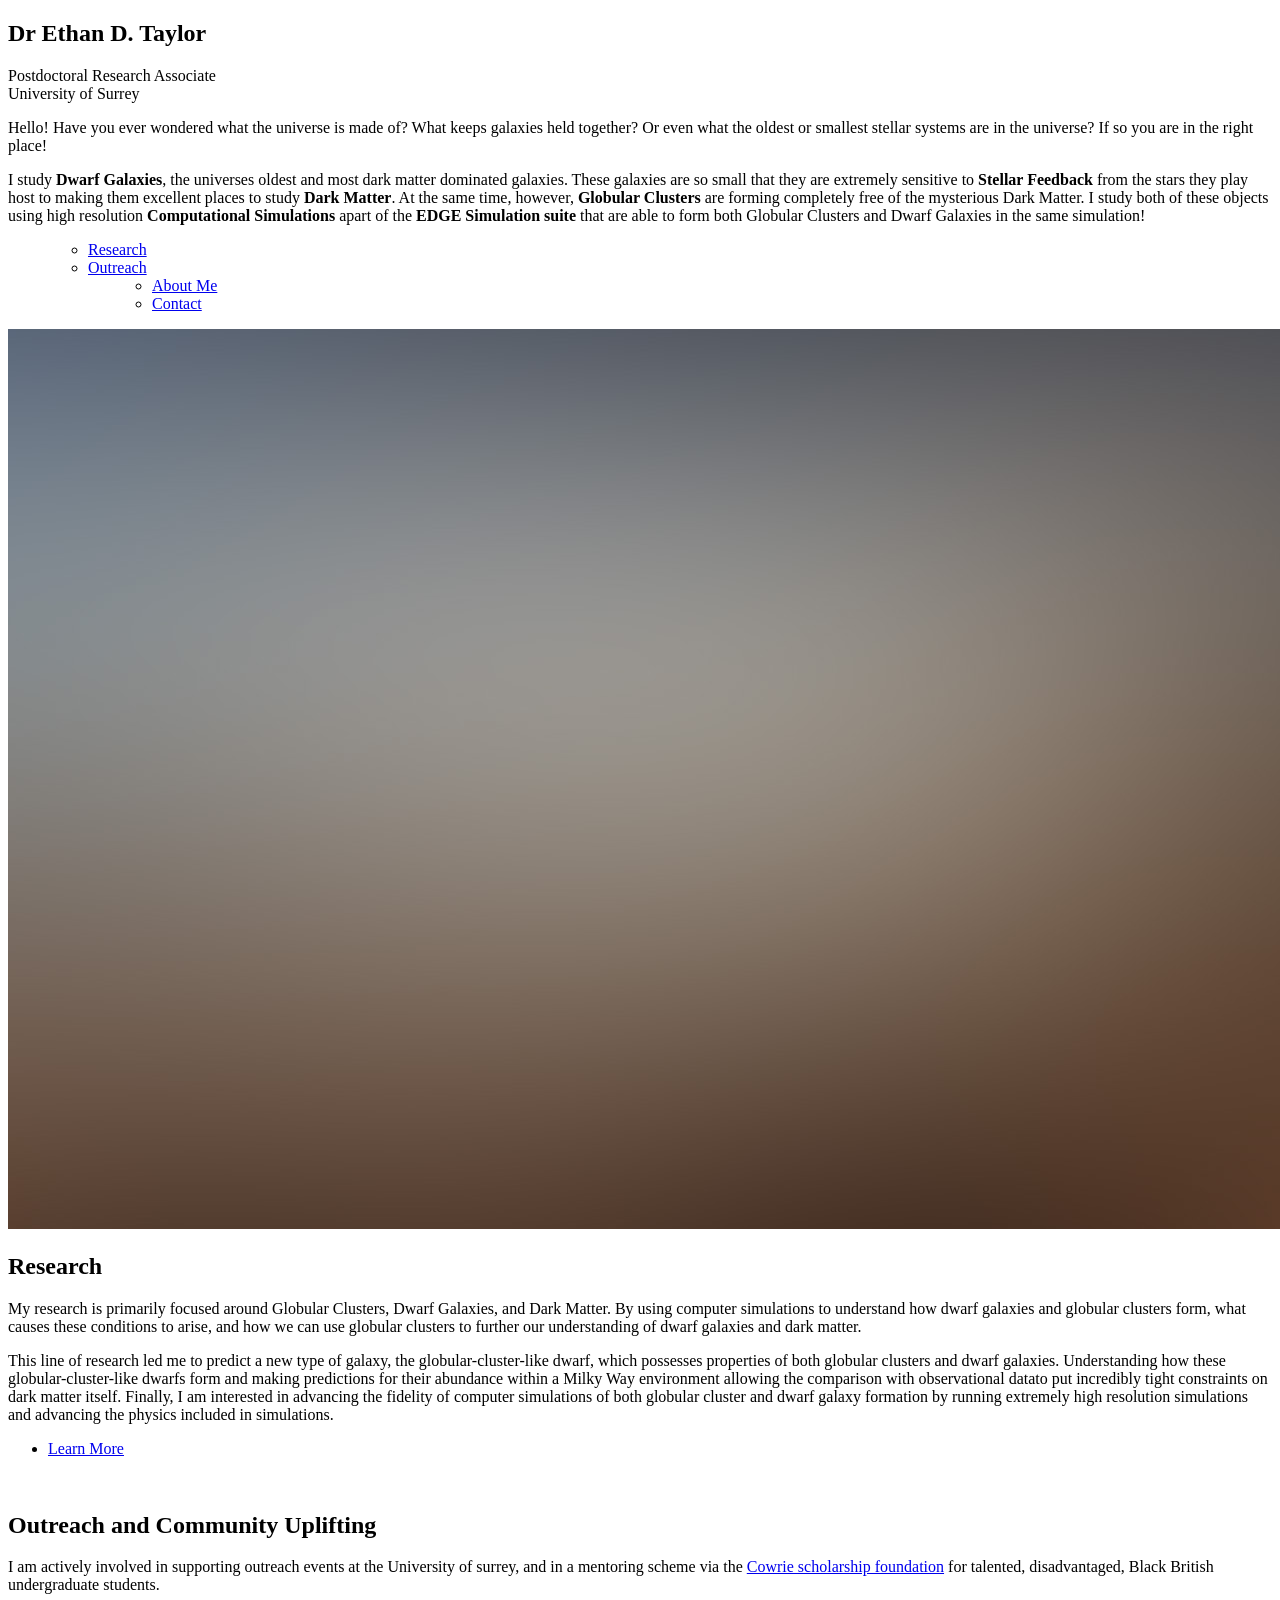
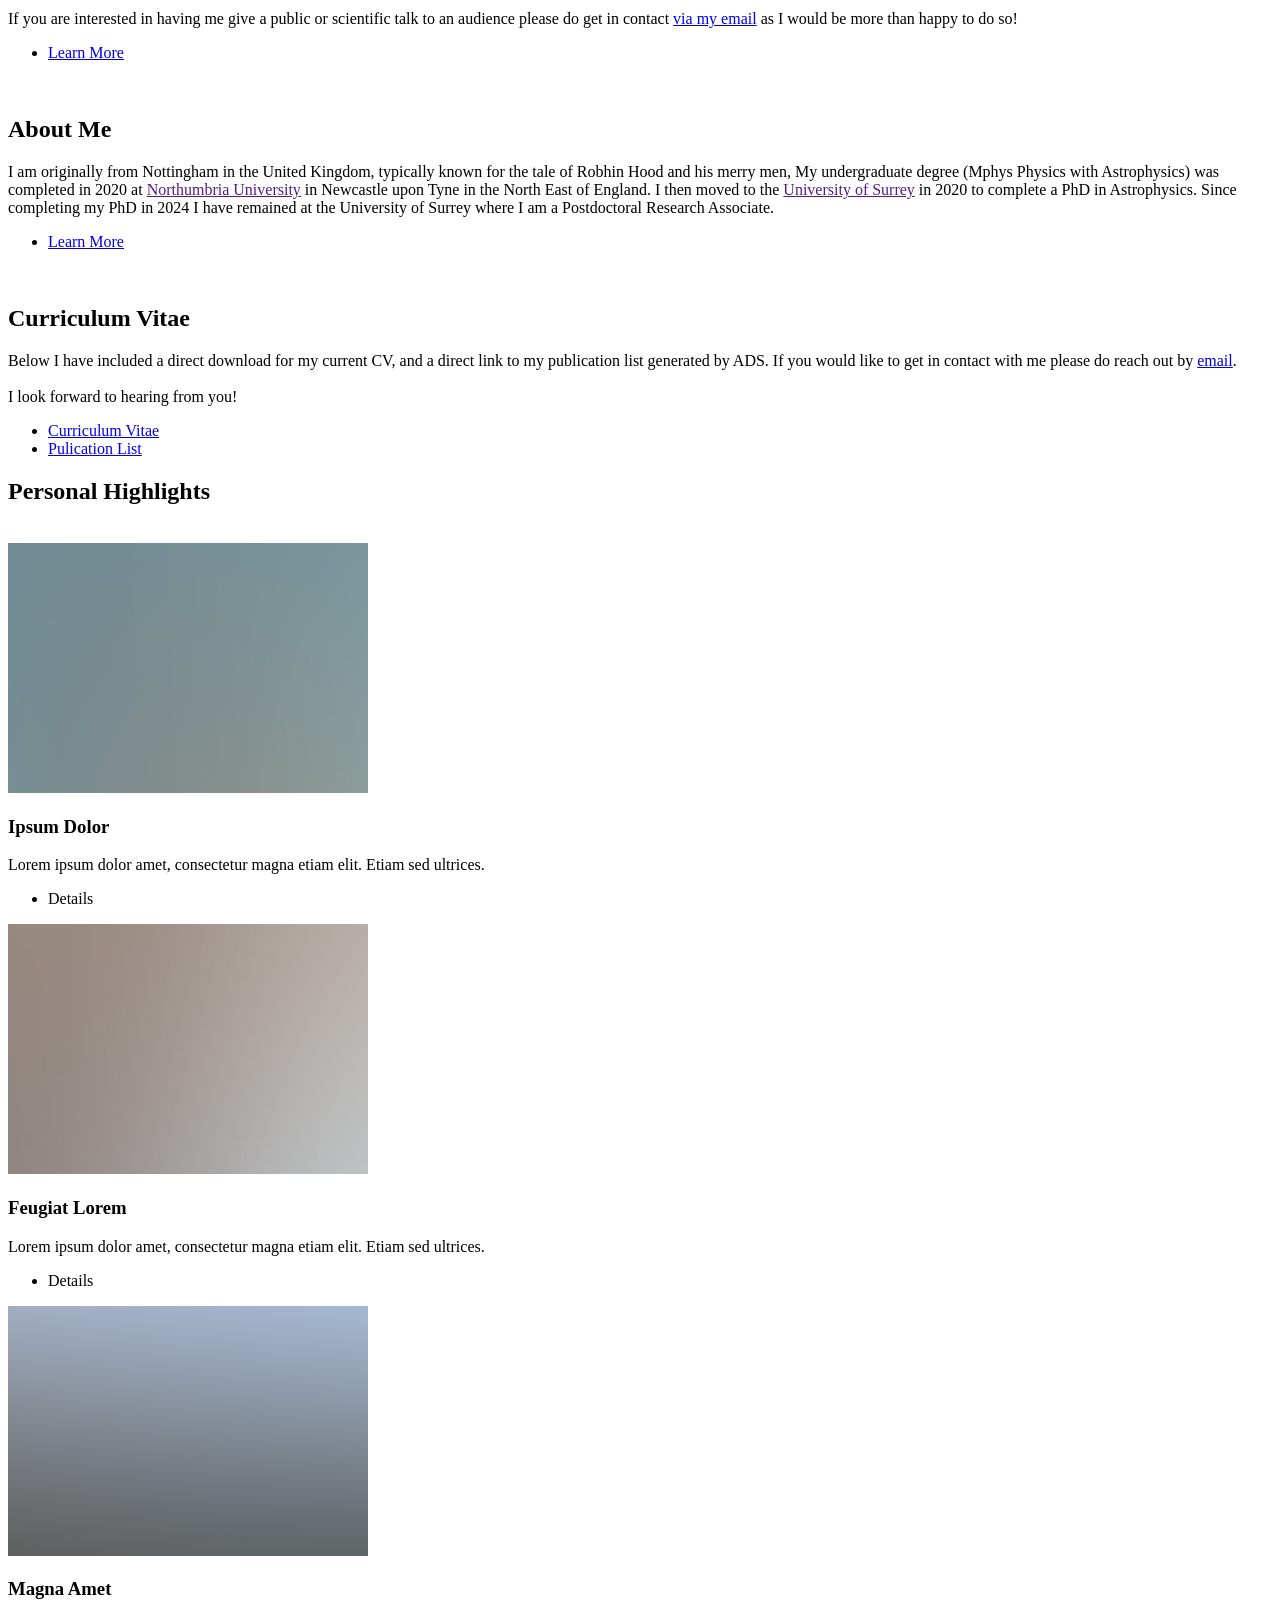
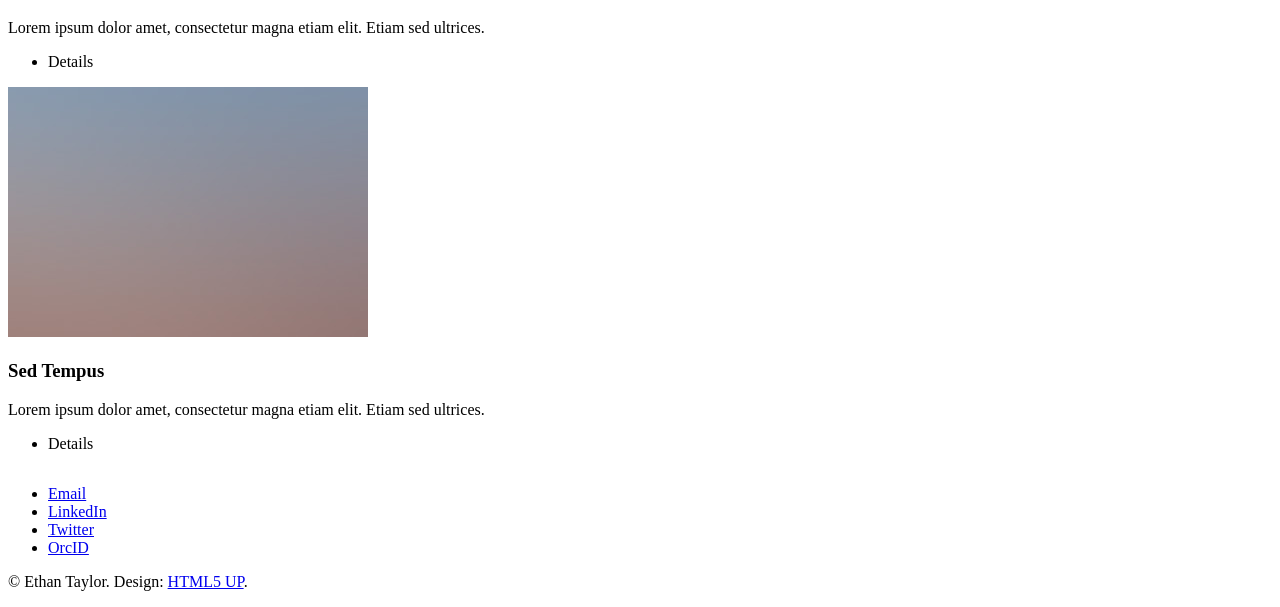
==== commit 94aab99e: "additional text changes and photo prep" ====
--- a/index.html
+++ b/index.html
@@ -58,13 +58,14 @@
 					<section class="spotlight style1 orient-left content-align-left image-position-center onscroll-image-fade-in">
 						<div class="content">
 							<h2>Outreach and Community Uplifting</h2>
-							<p>I am actively involved in supporting outreach events at the University of surrey, and in a mentoring scheme via the <a href="https://cowriescholarshipfoundation.org/">Cowrie scholarship foundation</a> for talented, disadvantaged, Black British undergraduate students.</p>
+							<p>I am actively involved in supporting outreach events at the University of surrey, and in a mentoring scheme via the <a href="https://cowriescholarshipfoundation.org/">Cowrie scholarship foundation</a> for talented, disadvantaged, Black British undergraduate students.<br></p>
+							<p>If you are interested in having me give a public or scientific talk to an audience please do get in contact <a href="mailto:E.D.Taylor@surrey.ac.uk">via my email</a> as I would be more than happy to do so!</p>
 							<ul class="actions stacked">
 								<li><a href="#" class="button">Learn More</a></li>
 							</ul>
 						</div>
 						<div class="image">
-							<img src="images/spotlight02.jpg" alt="" />
+							<img src="images/Outreach.png" alt="" />
 						</div>
 					</section>
 
@@ -78,7 +79,7 @@
 							</ul>
 						</div>
 						<div class="image">
-							<img src="images/spotlight03.jpg" alt="" />
+							<img src="images/AboutMe.png" alt="" />
 						</div>
 					</section>
 
@@ -86,7 +87,7 @@
 					<section class="wrapper style1 align-center">
 						<div class="inner">
 							<h2>Curriculum Vitae</h2>
-							<p>Below I have included a direct download for my current CV, and a direct link to my publication list generated by ADS. If you would like to get in contact with me please do reach out by <a href="mailto:E.D.Taylor@surrey.ac.uk">email</a>.<br>I look forward to hearing from you.</p>
+							<p>Below I have included a direct download for my current CV, and a direct link to my publication list generated by ADS. If you would like to get in contact with me please do reach out by <a href="mailto:E.D.Taylor@surrey.ac.uk">email</a>.<br><br>I look forward to hearing from you!</p>
 							<ul class="actions fit">
 								<li><a href="assets/files/CV.pdf" class="button">Curriculum Vitae</a></li>
 								<li><a href="https://ui.adsabs.harvard.edu/search/q=orcid%3A0000-0003-3127-092X&sort=date+desc" class="button">Pulication List</a></li>
@@ -144,102 +145,6 @@
 										</ul>
 									</div>
 								</article>
-								<article>
-									<a href="images/gallery/fulls/05.jpg" class="image">
-										<img src="images/gallery/thumbs/05.jpg" alt="" />
-									</a>
-									<div class="caption">
-										<h3>Ultrices Magna</h3>
-										<p>Lorem ipsum dolor amet, consectetur magna etiam elit. Etiam sed ultrices.</p>
-										<ul class="actions fixed">
-											<li><span class="button small">Details</span></li>
-										</ul>
-									</div>
-								</article>
-								<article>
-									<a href="images/gallery/fulls/06.jpg" class="image">
-										<img src="images/gallery/thumbs/06.jpg" alt="" />
-									</a>
-									<div class="caption">
-										<h3>Sed Tempus</h3>
-										<p>Lorem ipsum dolor amet, consectetur magna etiam elit. Etiam sed ultrices.</p>
-										<ul class="actions fixed">
-											<li><span class="button small">Details</span></li>
-										</ul>
-									</div>
-								</article>
-								<article>
-									<a href="images/gallery/fulls/07.jpg" class="image">
-										<img src="images/gallery/thumbs/07.jpg" alt="" />
-									</a>
-									<div class="caption">
-										<h3>Ipsum Lorem</h3>
-										<p>Lorem ipsum dolor amet, consectetur magna etiam elit. Etiam sed ultrices.</p>
-										<ul class="actions fixed">
-											<li><span class="button small">Details</span></li>
-										</ul>
-									</div>
-								</article>
-								<article>
-									<a href="images/gallery/fulls/08.jpg" class="image">
-										<img src="images/gallery/thumbs/08.jpg" alt="" />
-									</a>
-									<div class="caption">
-										<h3>Magna Risus</h3>
-										<p>Lorem ipsum dolor amet, consectetur magna etiam elit. Etiam sed ultrices.</p>
-										<ul class="actions fixed">
-											<li><span class="button small">Details</span></li>
-										</ul>
-									</div>
-								</article>
-								<article>
-									<a href="images/gallery/fulls/09.jpg" class="image">
-										<img src="images/gallery/thumbs/09.jpg" alt="" />
-									</a>
-									<div class="caption">
-										<h3>Tempus Dolor</h3>
-										<p>Lorem ipsum dolor amet, consectetur magna etiam elit. Etiam sed ultrices.</p>
-										<ul class="actions fixed">
-											<li><span class="button small">Details</span></li>
-										</ul>
-									</div>
-								</article>
-								<article>
-									<a href="images/gallery/fulls/10.jpg" class="image">
-										<img src="images/gallery/thumbs/10.jpg" alt="" />
-									</a>
-									<div class="caption">
-										<h3>Sed Etiam</h3>
-										<p>Lorem ipsum dolor amet, consectetur magna etiam elit. Etiam sed ultrices.</p>
-										<ul class="actions fixed">
-											<li><span class="button small">Details</span></li>
-										</ul>
-									</div>
-								</article>
-								<article>
-									<a href="images/gallery/fulls/11.jpg" class="image">
-										<img src="images/gallery/thumbs/11.jpg" alt="" />
-									</a>
-									<div class="caption">
-										<h3>Magna Lorem</h3>
-										<p>Lorem ipsum dolor amet, consectetur magna etiam elit. Etiam sed ultrices.</p>
-										<ul class="actions fixed">
-											<li><span class="button small">Details</span></li>
-										</ul>
-									</div>
-								</article>
-								<article>
-									<a href="images/gallery/fulls/12.jpg" class="image">
-										<img src="images/gallery/thumbs/12.jpg" alt="" />
-									</a>
-									<div class="caption">
-										<h3>Ipsum Dolor</h3>
-										<p>Lorem ipsum dolor amet, consectetur magna etiam elit. Etiam sed ultrices.</p>
-										<ul class="actions fixed">
-											<li><span class="button small">Details</span></li>
-										</ul>
-									</div>
-								</article>
 							</div>
 
 					</section>
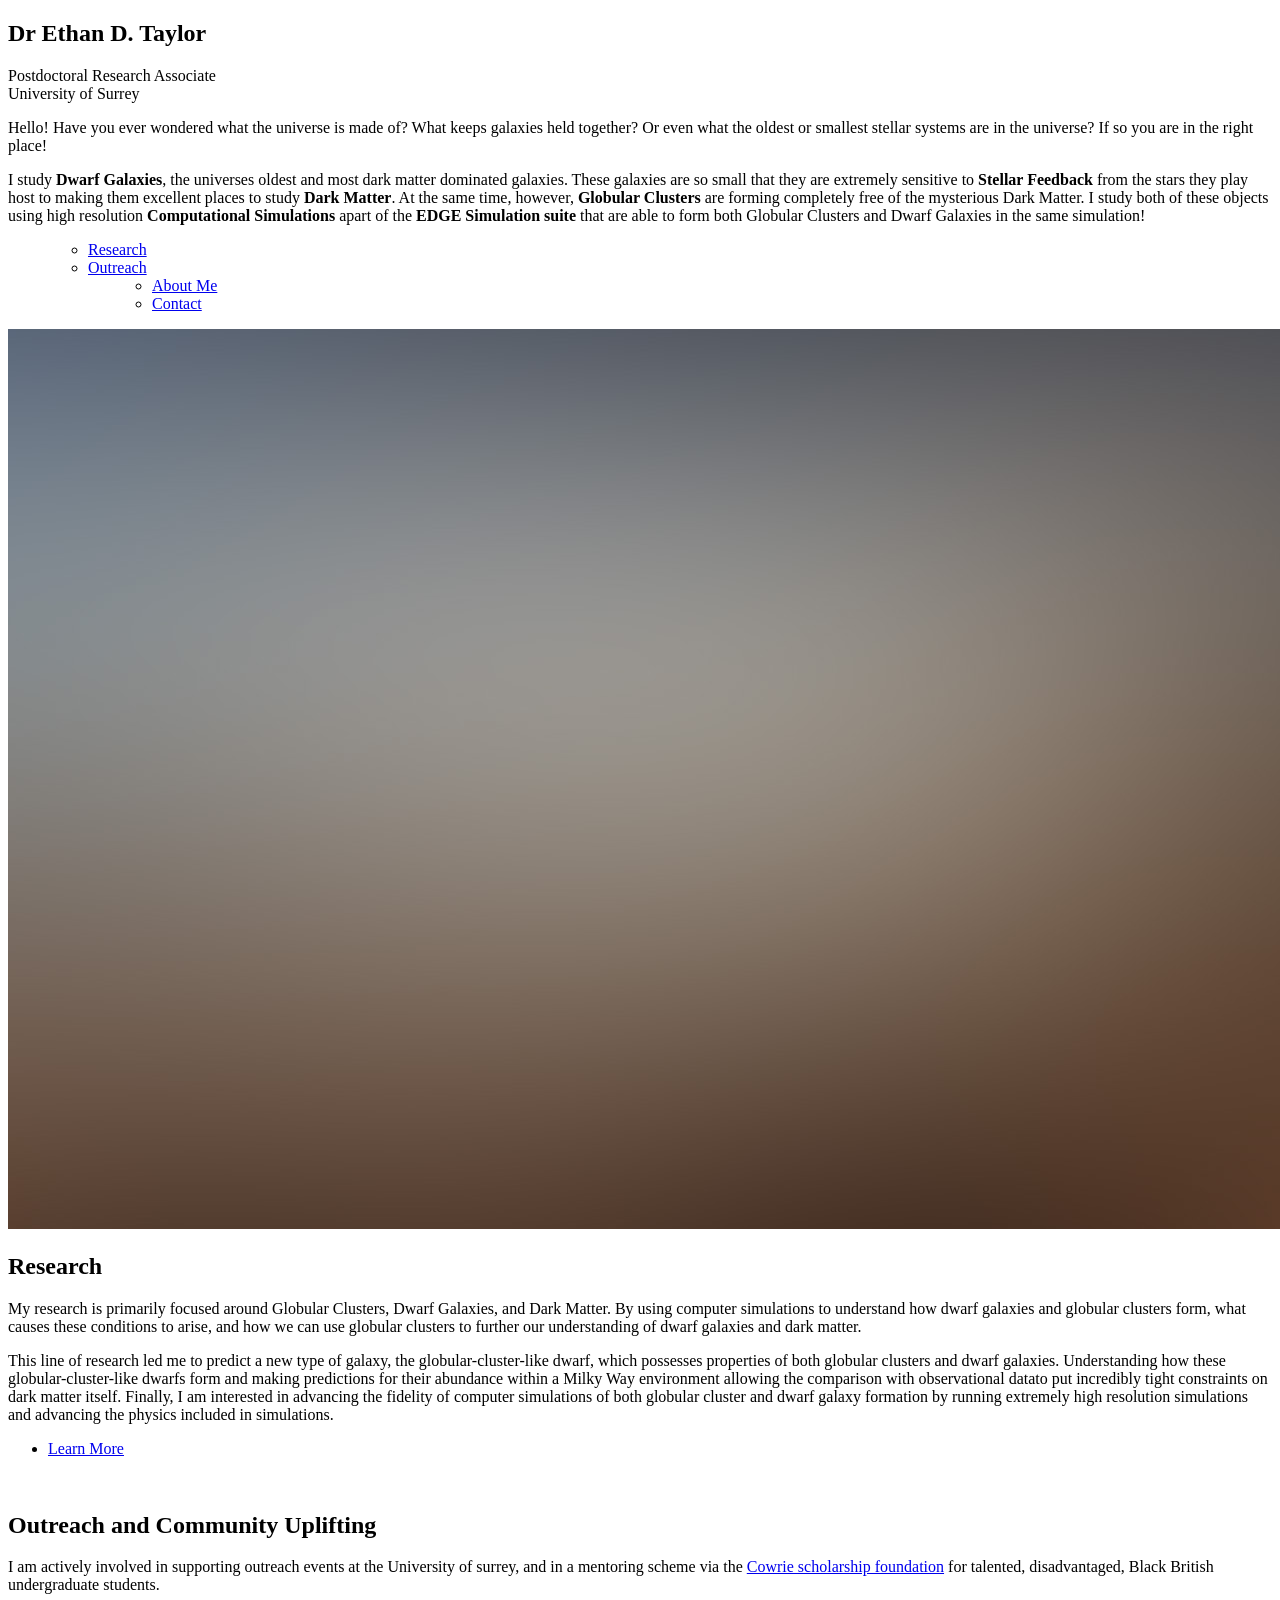
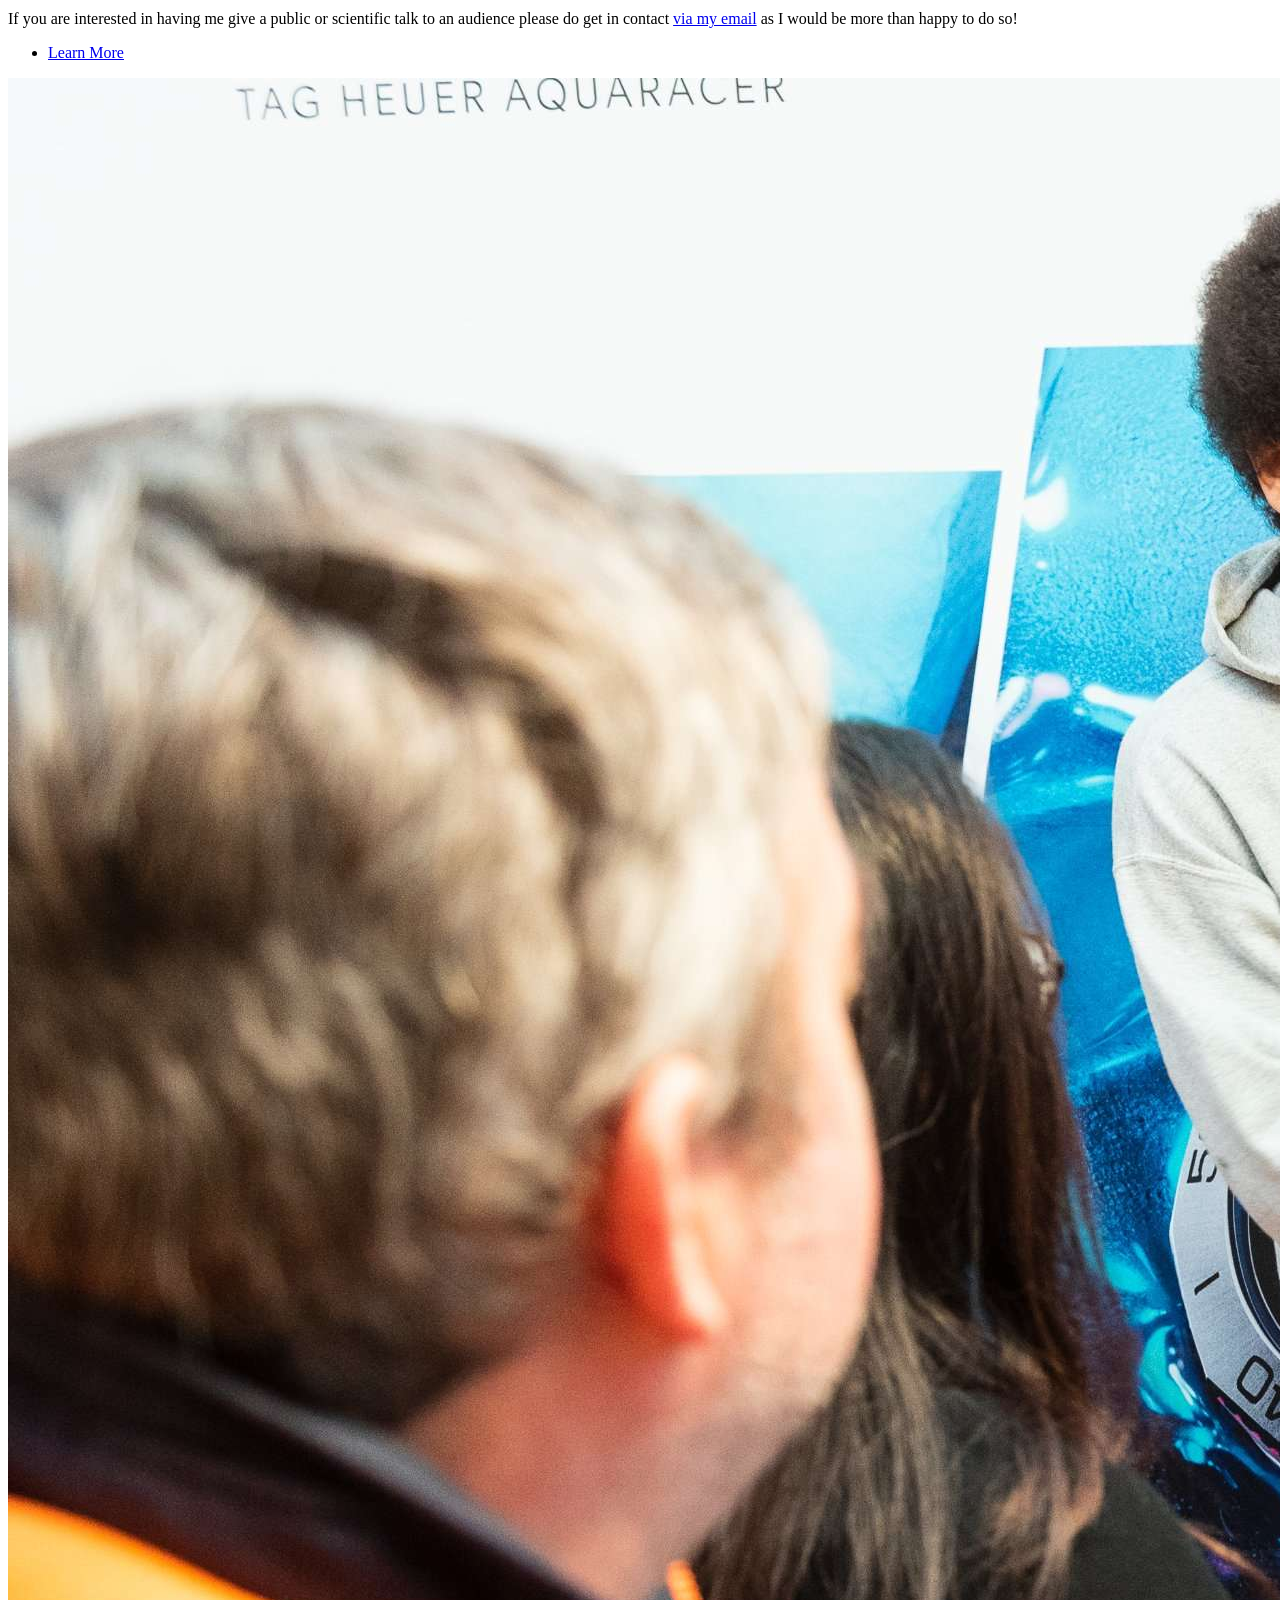
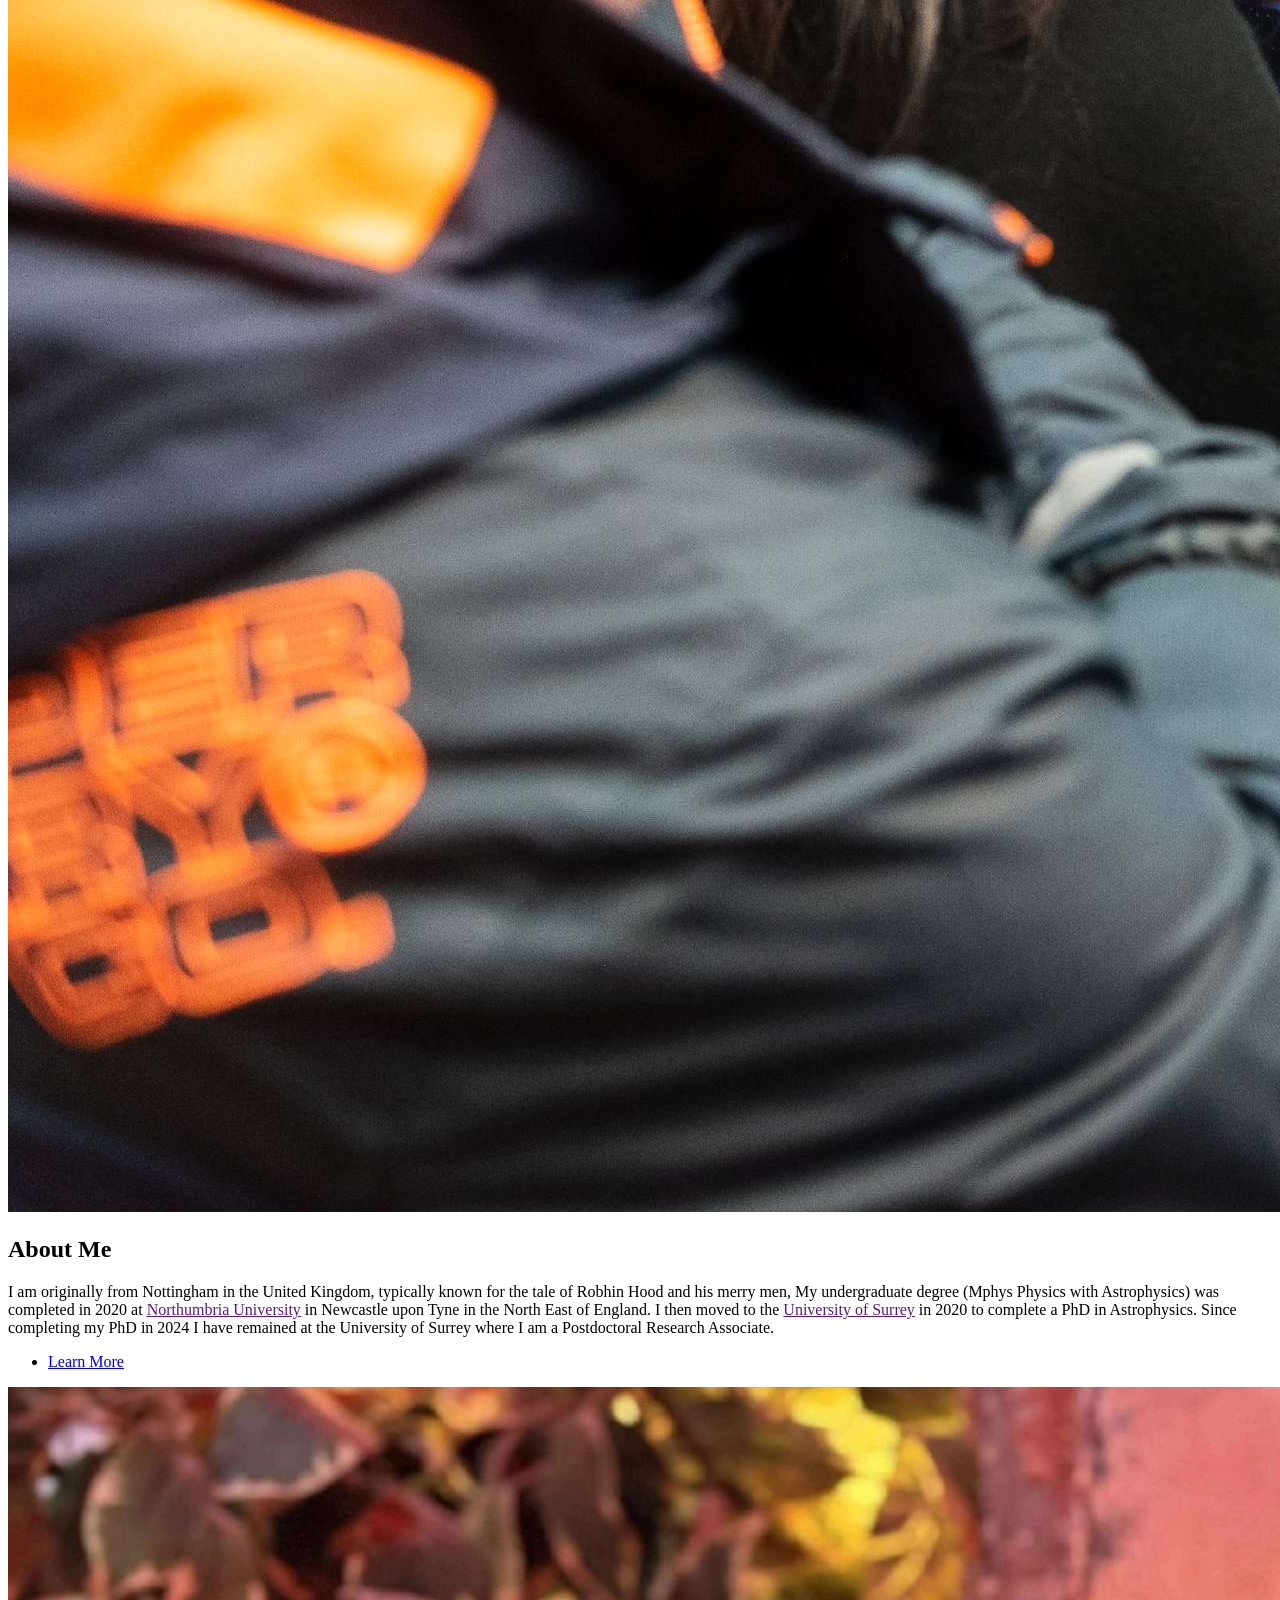
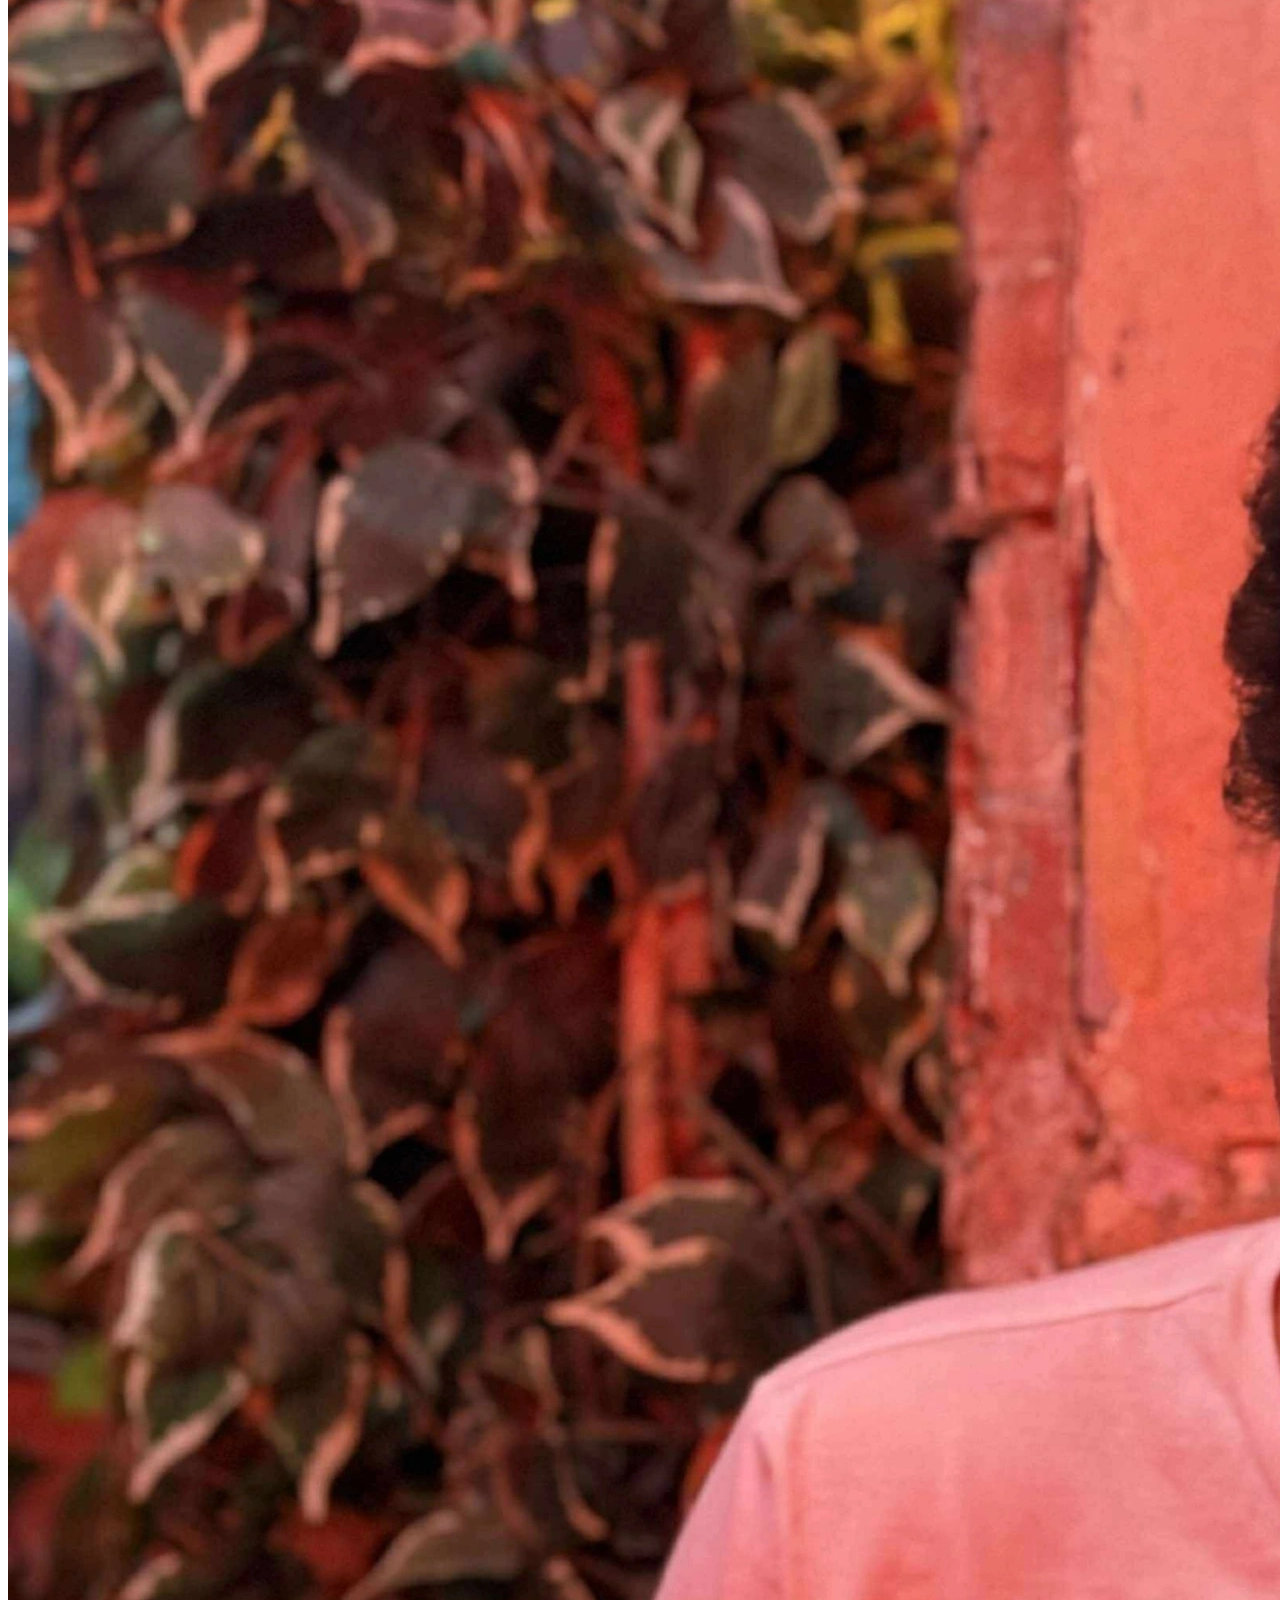
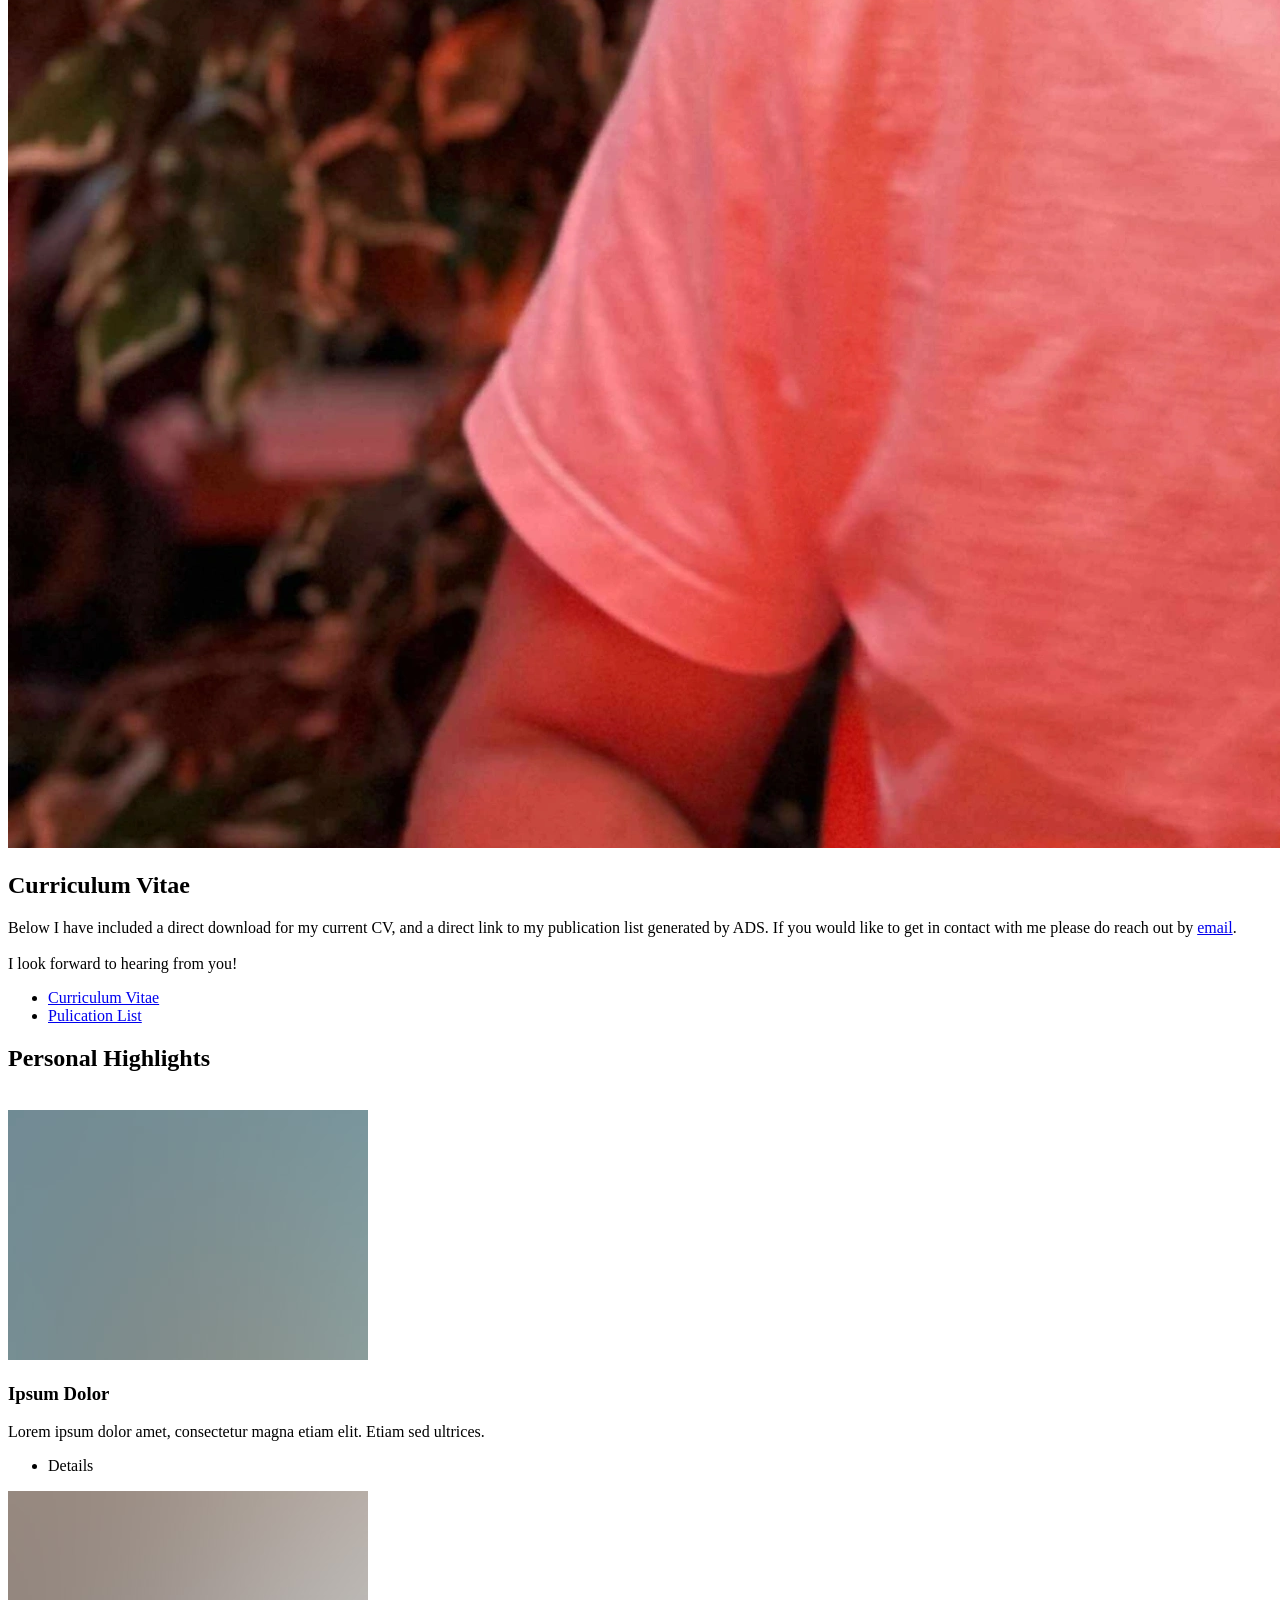
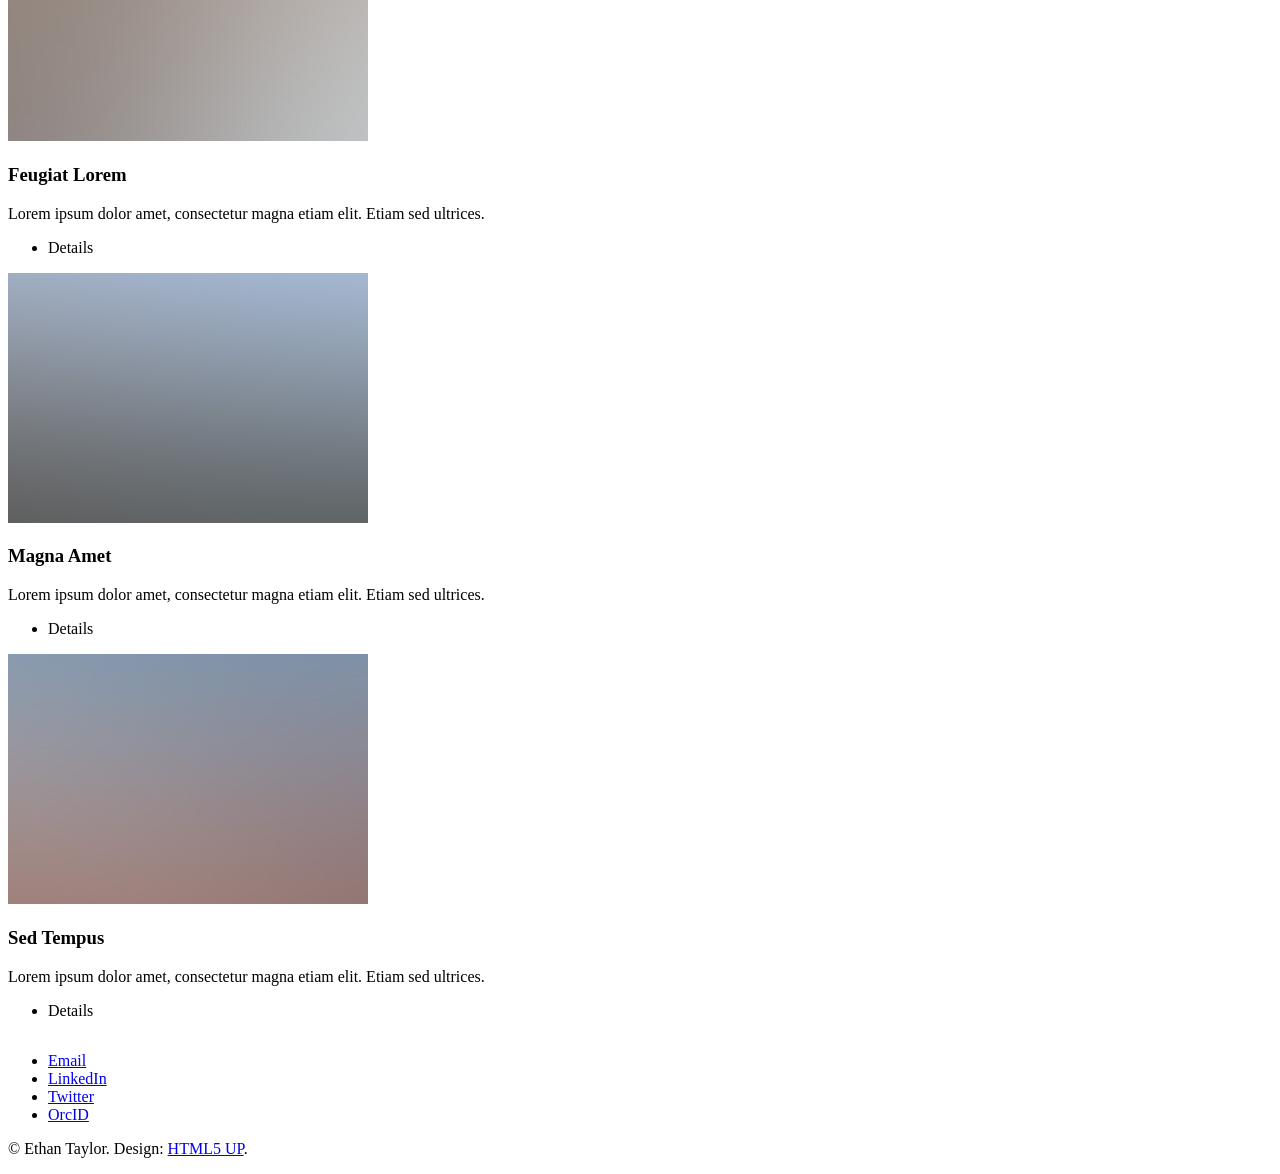
==== commit 11d58197: "images" ====
--- a/index.html
+++ b/index.html
@@ -65,7 +65,7 @@
 							</ul>
 						</div>
 						<div class="image">
-							<img src="images/Outreach.png" alt="" />
+							<img src="images/Outreach" alt="I am giving a explaining what the public are seeing in a video of dark matter halos merging to form a dwarf galaxy from the EDGE simulations." />
 						</div>
 					</section>
 
@@ -79,7 +79,7 @@
 							</ul>
 						</div>
 						<div class="image">
-							<img src="images/AboutMe.png" alt="" />
+							<img src="images/AboutMe" alt="" />
 						</div>
 					</section>
 
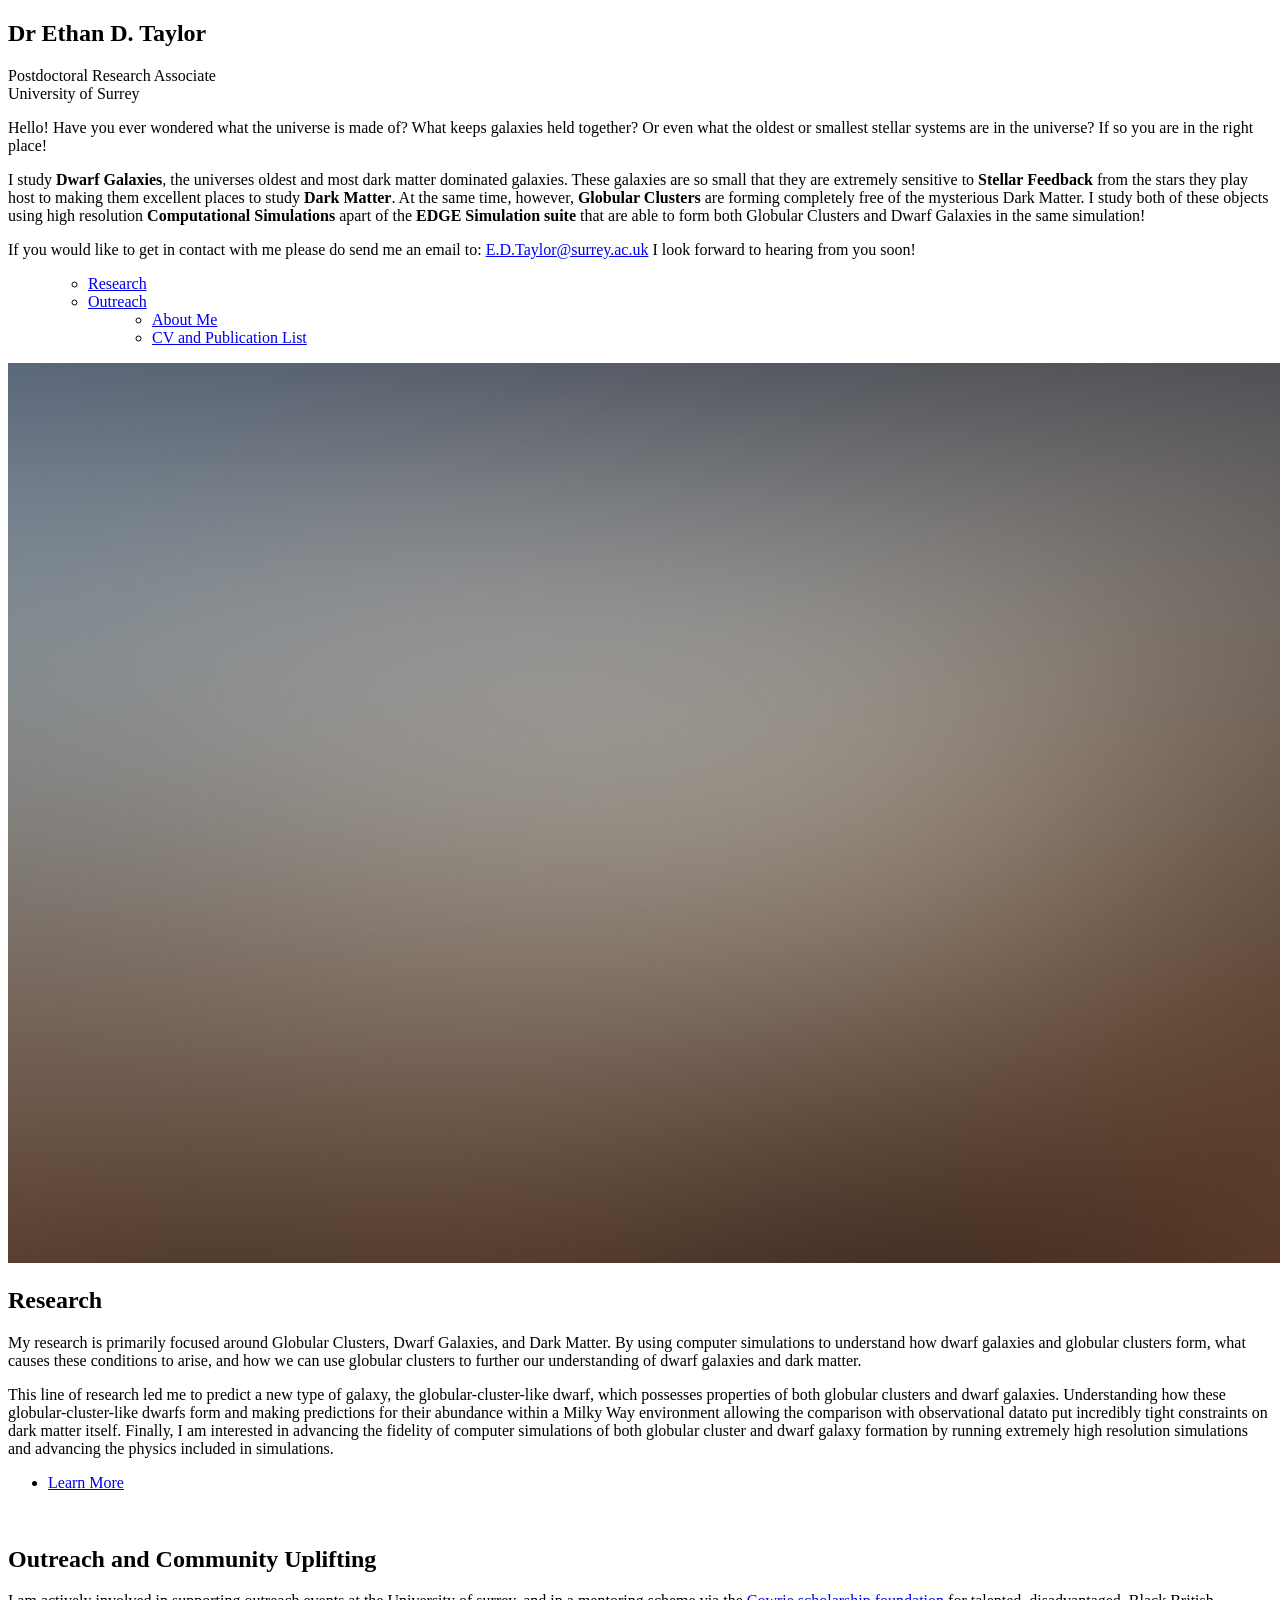
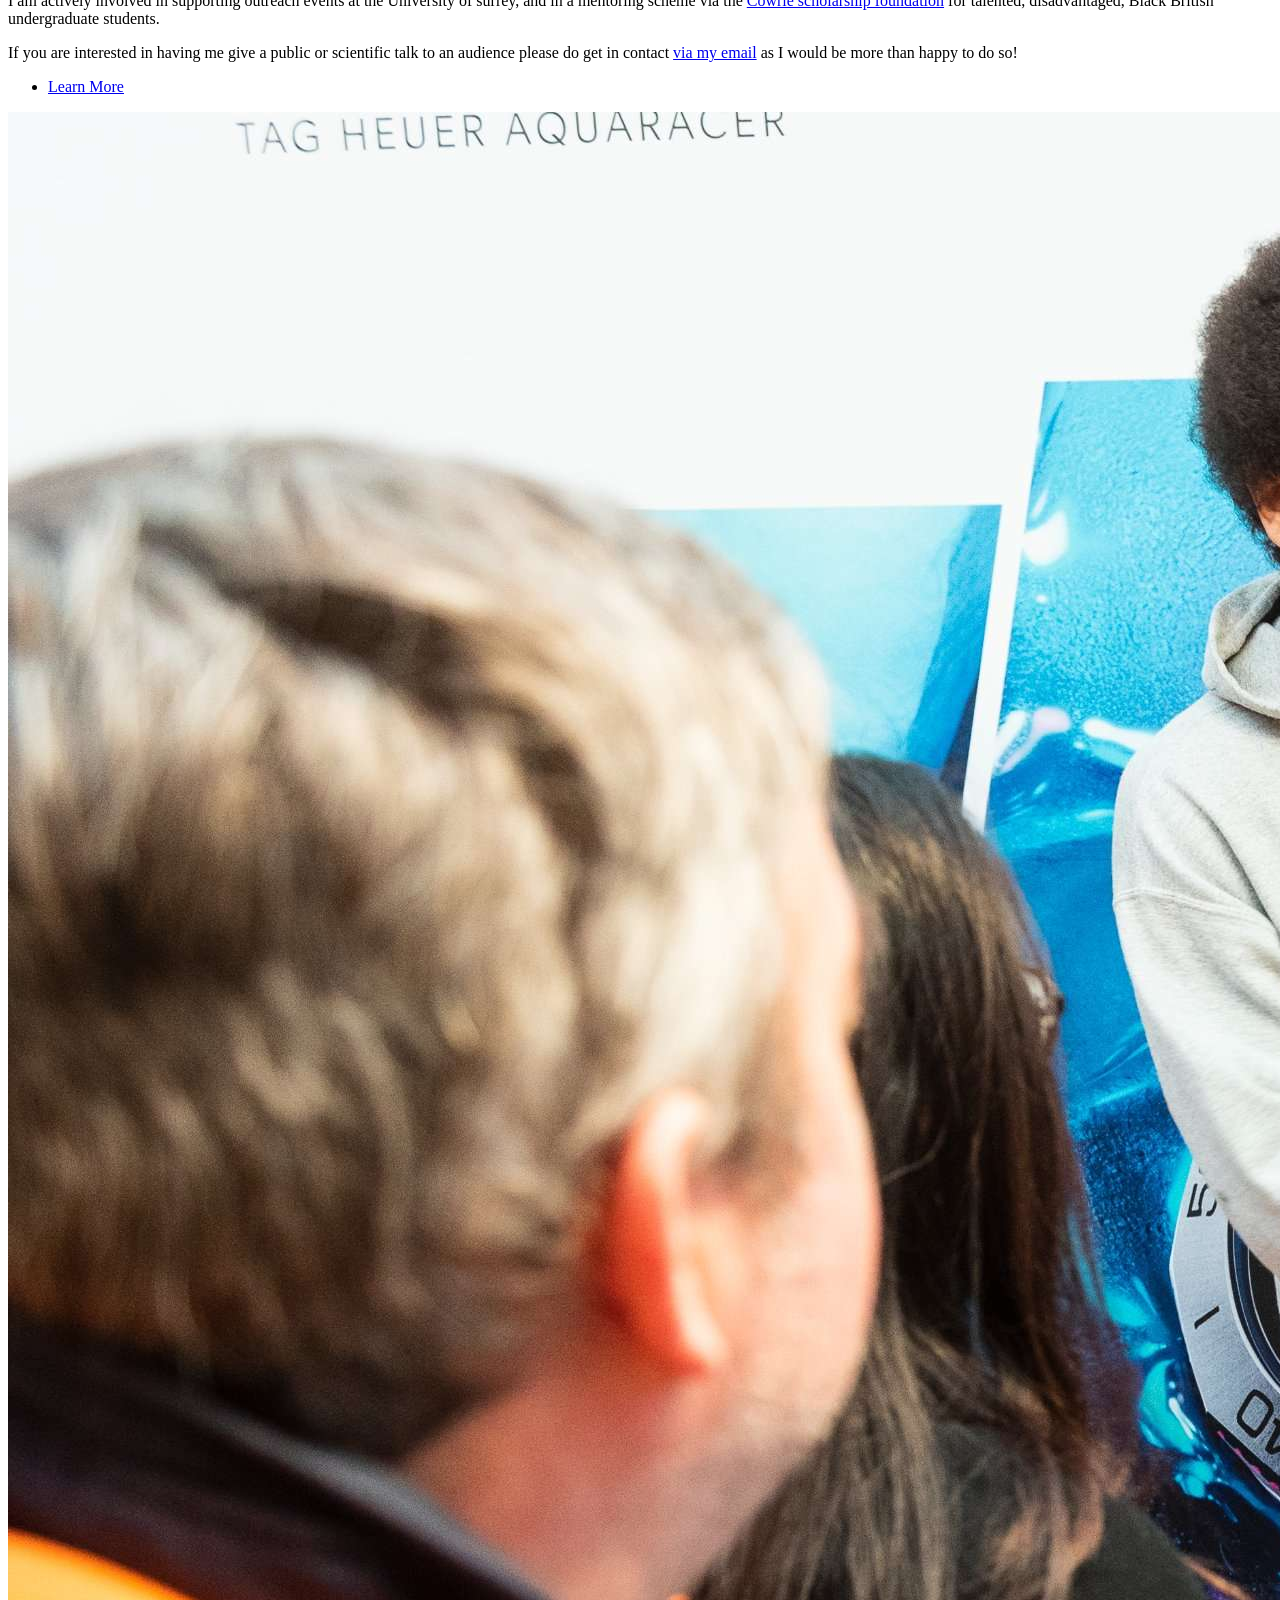
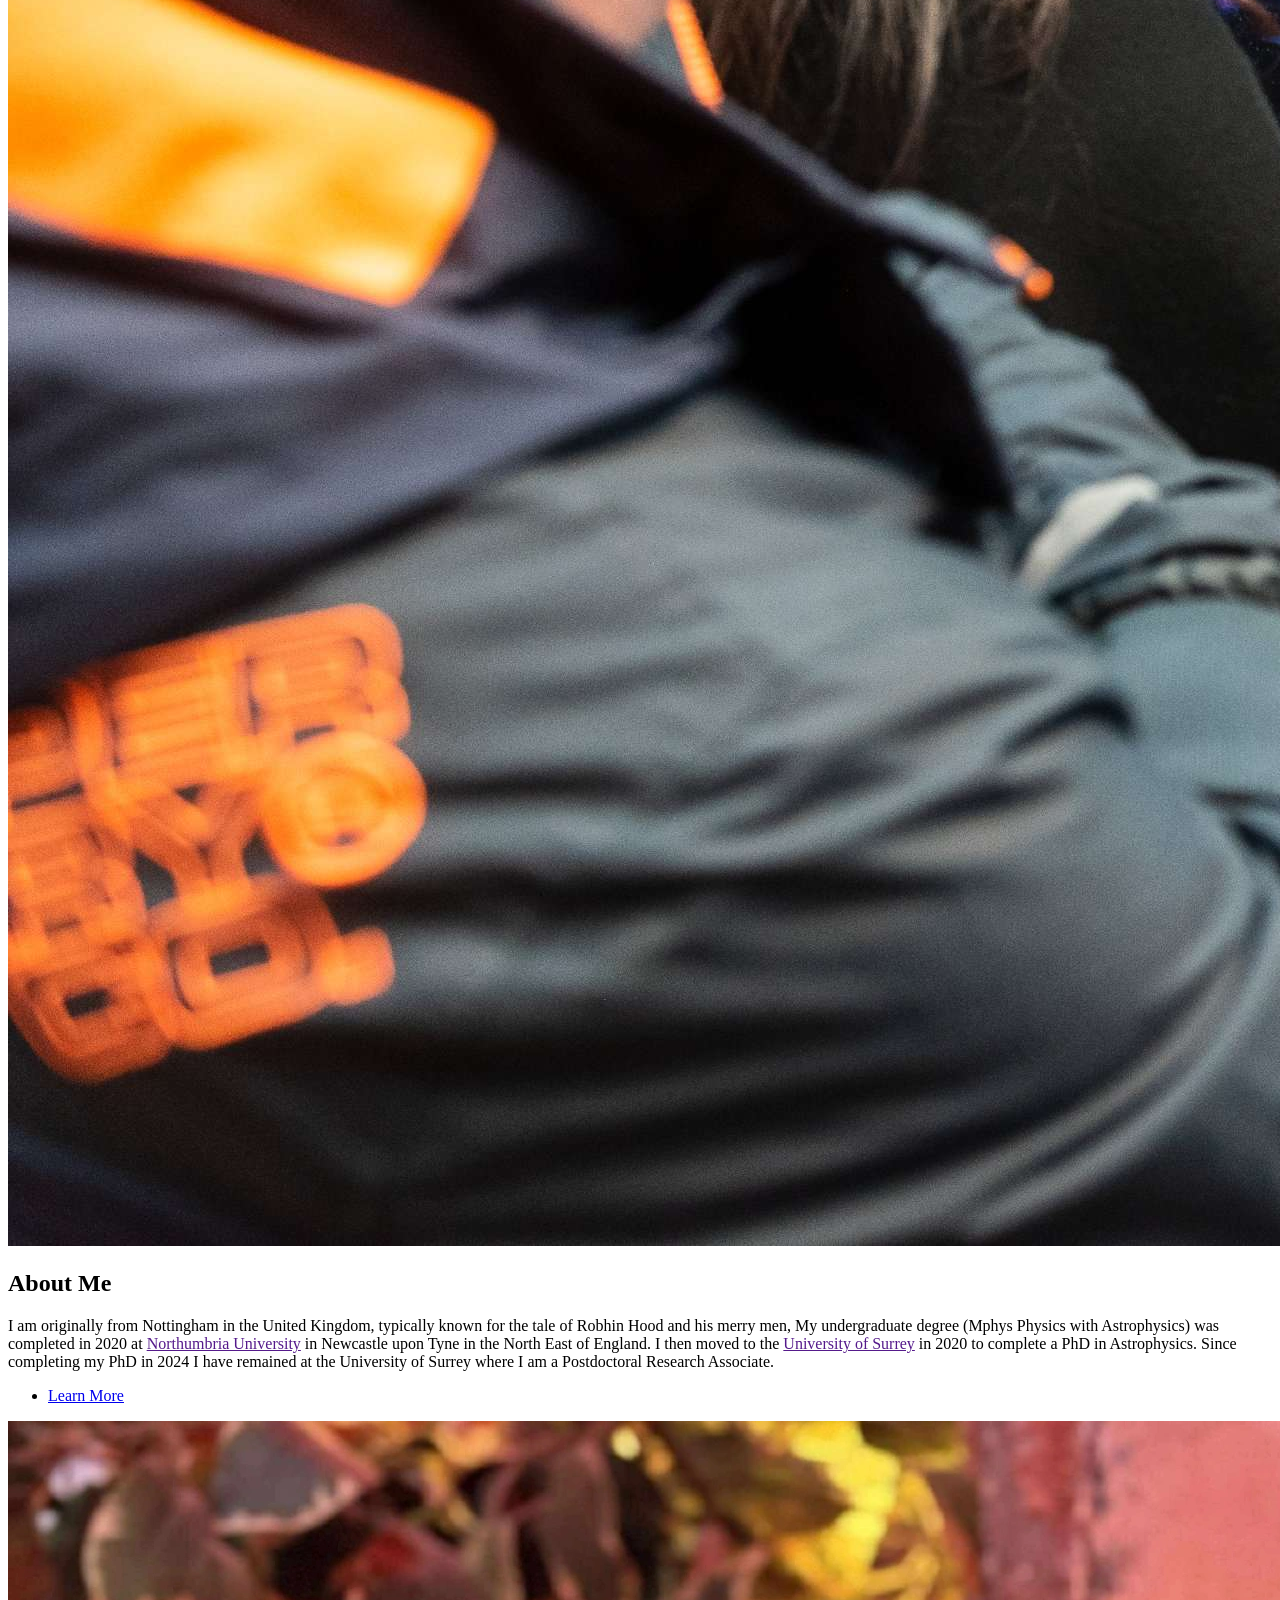
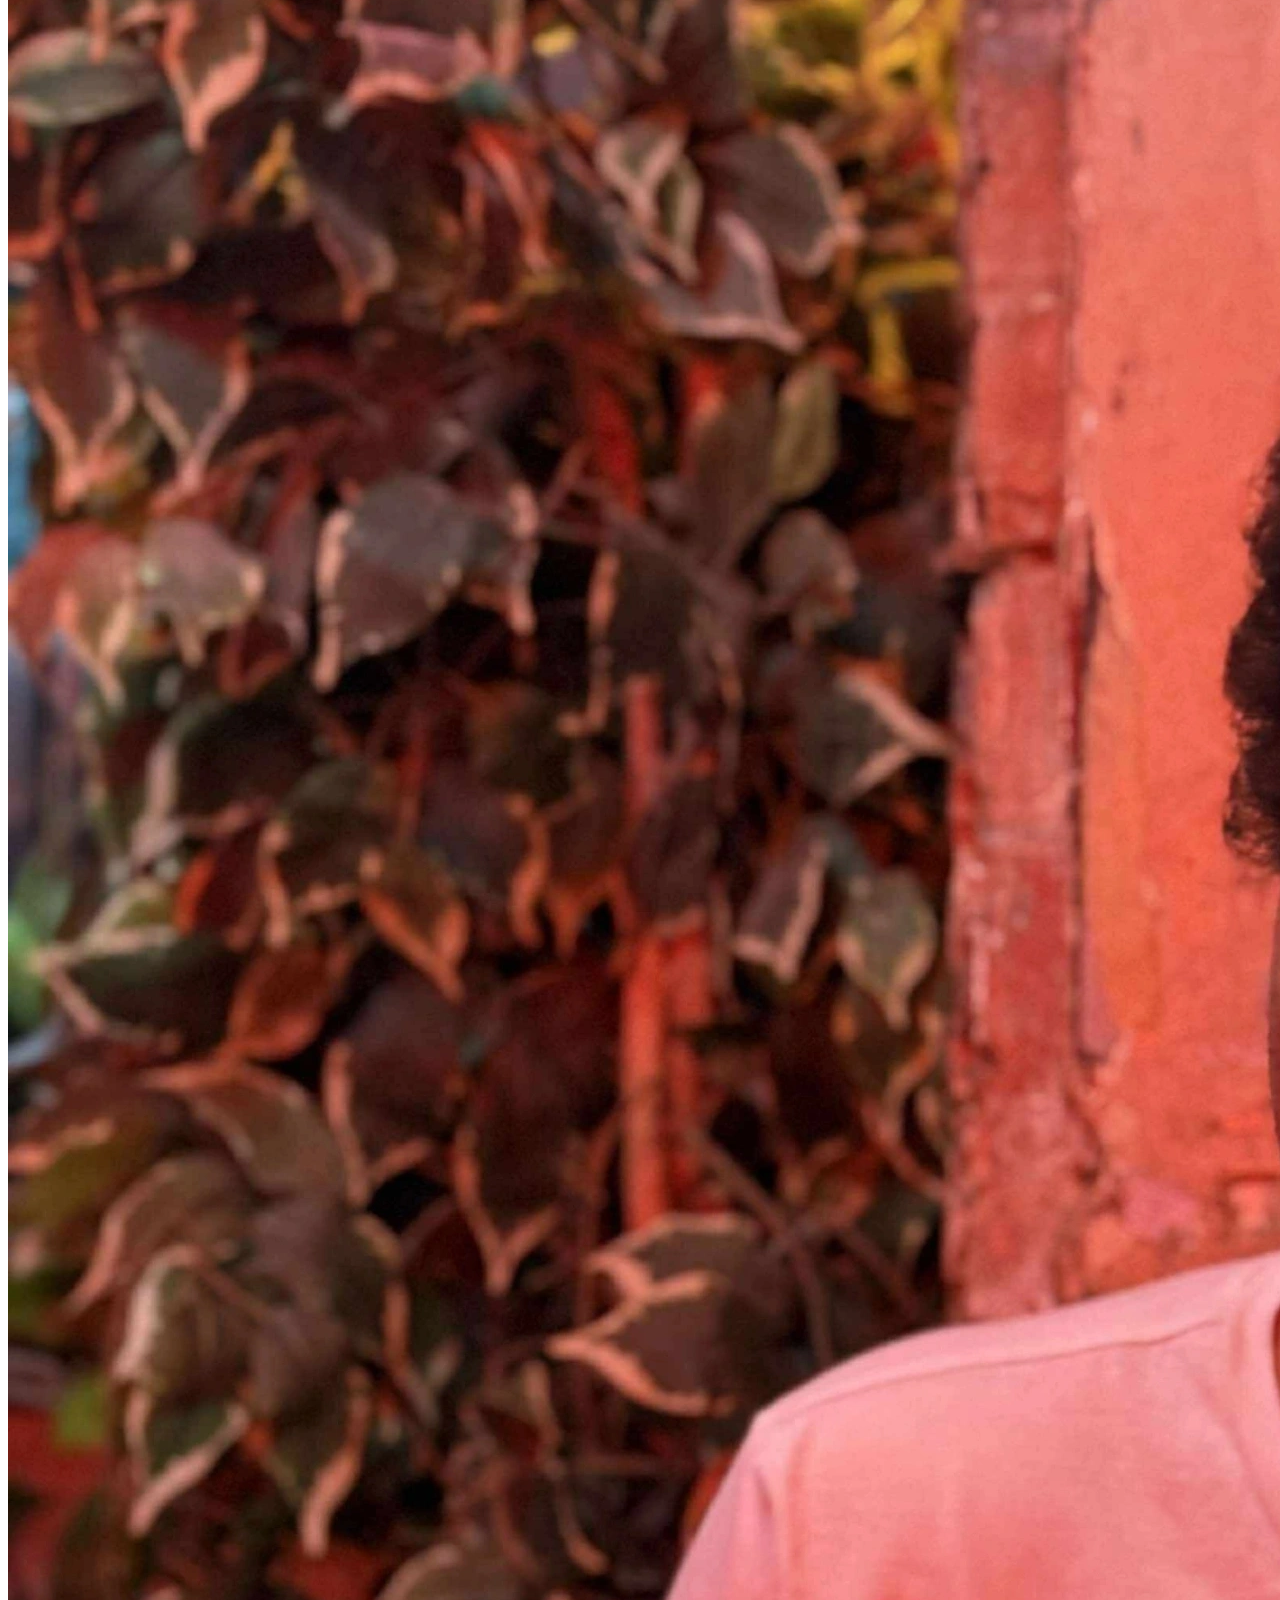
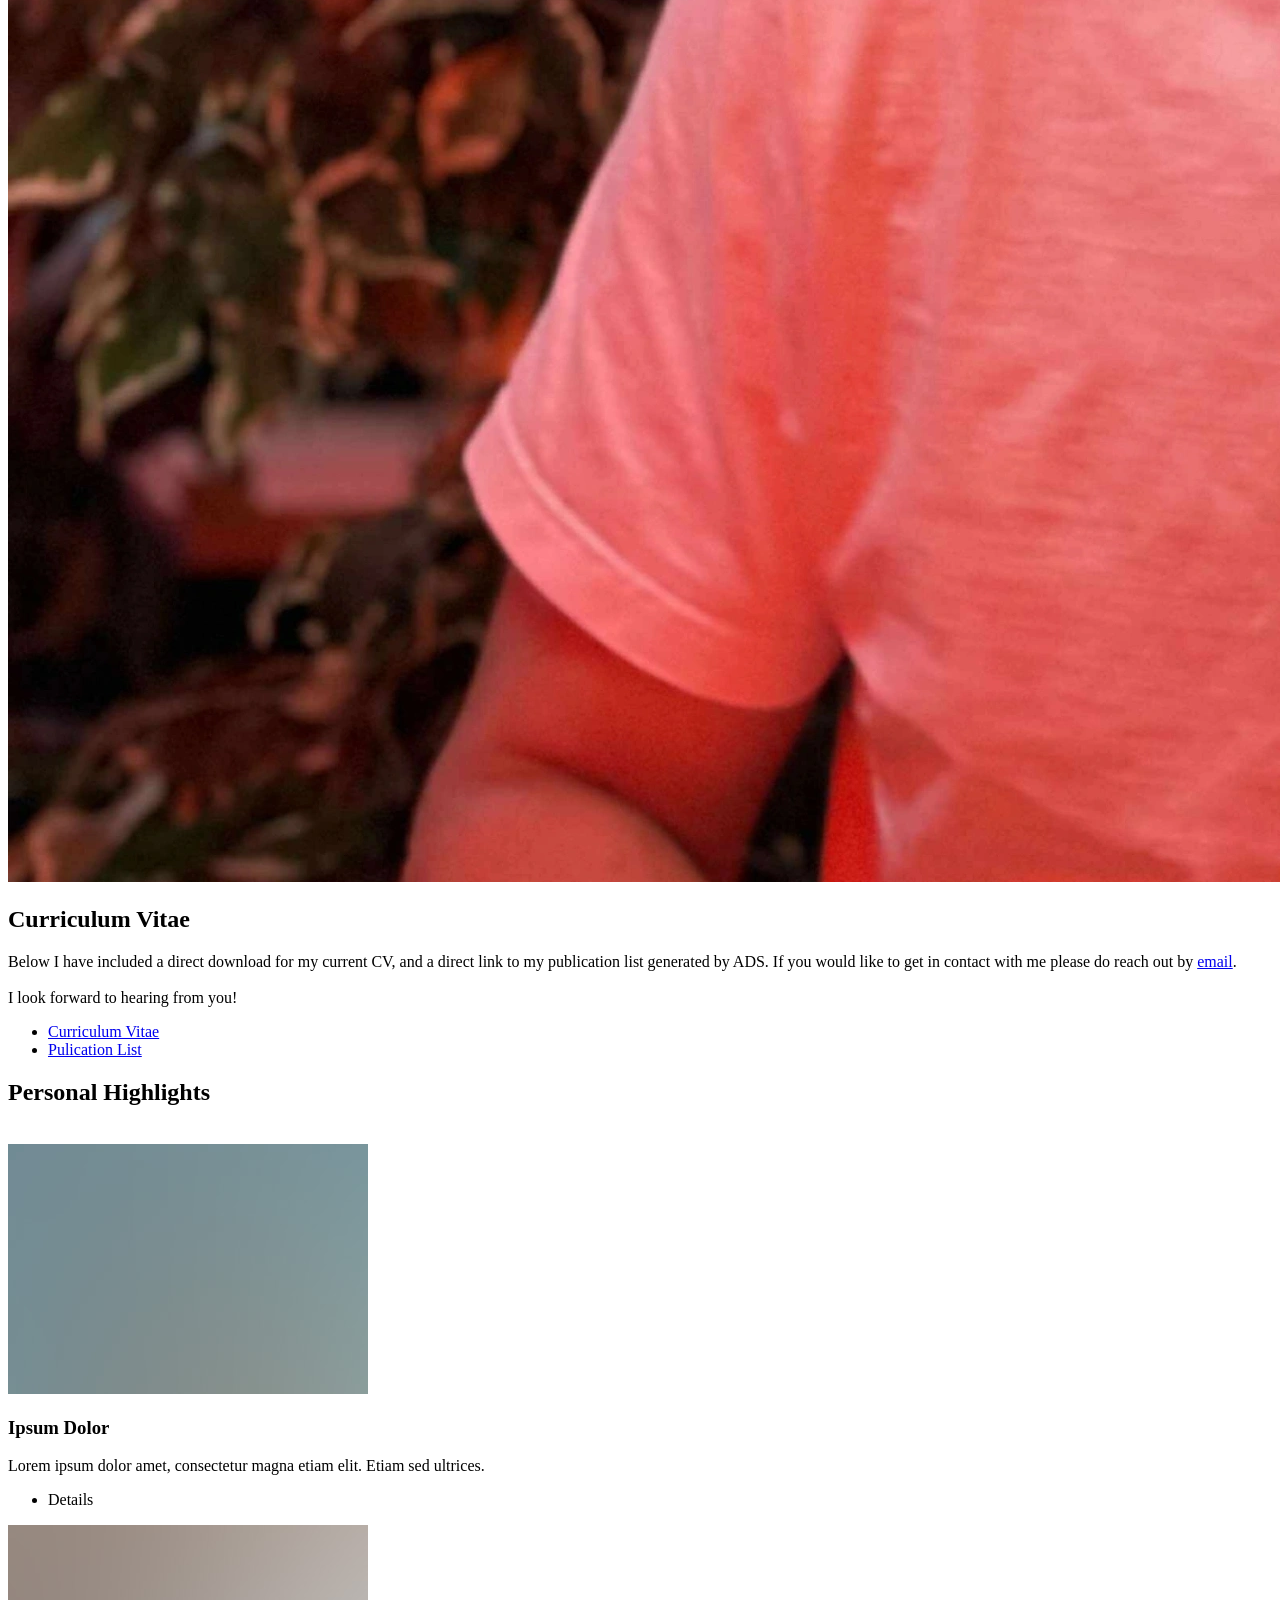
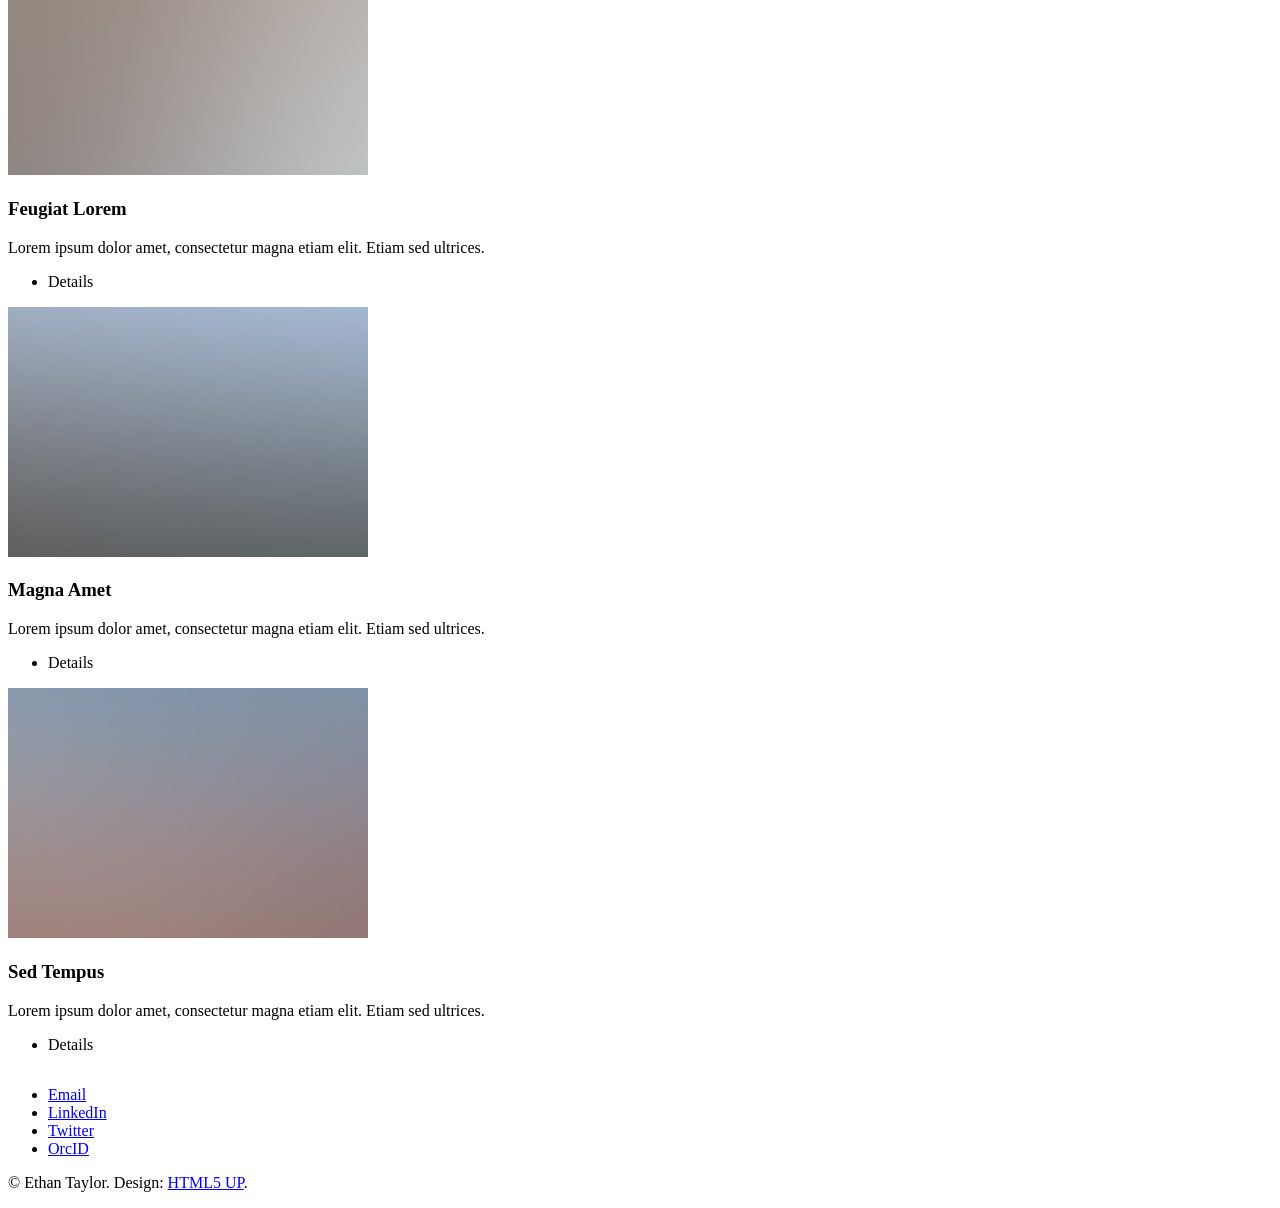
==== commit 875bb951: "small text changes" ====
--- a/index.html
+++ b/index.html
@@ -24,14 +24,15 @@
 							<p class="major">Postdoctoral Research Associate<br>University of Surrey </p>
 							<p>Hello! Have you ever wondered what the universe is made of? What keeps galaxies held together? Or even what the oldest or smallest stellar systems are in the universe? If so you are in the right place!</p>
 							<p>I study <strong>Dwarf Galaxies</strong>, the universes oldest and most dark matter dominated galaxies. These galaxies are so small that they are extremely sensitive to <strong>Stellar Feedback</strong> from the stars they play host to making them excellent places to study <strong>Dark Matter</strong>. At the same time, however, <strong>Globular Clusters</strong> are forming completely free of the mysterious Dark Matter. I study both of these objects using high resolution <strong>Computational Simulations</strong> apart of the <strong><a href"https://edge-simulation.github.io/">EDGE Simulation suite</a></strong> that are able to form both Globular Clusters and Dwarf Galaxies in the same simulation!</p>
+							<p>If you would like to get in contact with me please do send me an email to: <a href="mailto:E.D.Taylor@surrey.ac.uk">E.D.Taylor@surrey.ac.uk</a> I look forward to hearing from you soon!</p>
 							<ul class="actions fit">
 								<ul class="actions stacked fit">
-									<li><a href="#" class="button">Research</a></li>
-									<li><a href="#" class="button">Outreach</a></li>
+									<li><a href="#Research" class="button">Research</a></li>
+									<li><a href="#Outreach" class="button">Outreach</a></li>
 								</ul>
 								<ul class="actions stacked fit" style="margin-left: 4em">
-									<li><a href="#first" class="button">About Me</a></li>
-									<li><a href="#first" class="button">Contact</a></li>
+									<li><a href="#AboutMe" class="button">About Me</a></li>
+									<li><a href="#CV" class="button">CV and Publication List</a></li>
 								</ul>
 						</div>
 						<div class="image">
@@ -41,7 +42,7 @@
 
 				<!-- Two -->
 					<section class="spotlight style1 orient-right content-align-left image-position-center onscroll-image-fade-in" id="first">
-						<div class="content">
+						<div class="content" id="Research">
 							<h2>Research</h2>
 							<p>My research is primarily focused around Globular Clusters, Dwarf Galaxies, and Dark Matter. By using computer simulations to understand how dwarf galaxies and globular clusters form, what causes these conditions to arise, and how we can use globular clusters to further our understanding of dwarf galaxies and dark matter.</p>
 							<p>This line of research led me to predict a new type of galaxy, the globular-cluster-like dwarf, which possesses properties of both globular clusters and dwarf galaxies. Understanding how these globular-cluster-like dwarfs form and making predictions for their abundance within a Milky Way environment allowing the comparison with observational datato put incredibly tight constraints on dark matter itself. Finally, I am interested in advancing the fidelity of computer simulations of both globular cluster and dwarf galaxy formation by running extremely high resolution simulations and advancing the physics included in simulations.</p>
@@ -56,7 +57,7 @@
 
 				<!-- Three -->
 					<section class="spotlight style1 orient-left content-align-left image-position-center onscroll-image-fade-in">
-						<div class="content">
+						<div class="content" id="Outreach">
 							<h2>Outreach and Community Uplifting</h2>
 							<p>I am actively involved in supporting outreach events at the University of surrey, and in a mentoring scheme via the <a href="https://cowriescholarshipfoundation.org/">Cowrie scholarship foundation</a> for talented, disadvantaged, Black British undergraduate students.<br></p>
 							<p>If you are interested in having me give a public or scientific talk to an audience please do get in contact <a href="mailto:E.D.Taylor@surrey.ac.uk">via my email</a> as I would be more than happy to do so!</p>
@@ -71,7 +72,7 @@
 
 				<!-- Four -->
 					<section class="spotlight style1 orient-right content-align-left image-position-center onscroll-image-fade-in">
-						<div class="content">
+						<div class="content" id="AboutMe">
 							<h2>About Me</h2>
 							<p>I am originally from Nottingham in the United Kingdom, typically known for the tale of Robhin Hood and his merry men, My undergraduate degree (Mphys Physics with Astrophysics) was completed in 2020 at <a href="">Northumbria University</a> in Newcastle upon Tyne in the North East of England. I then moved to the <a href="">University of Surrey</a> in 2020 to complete a PhD in Astrophysics. Since completing my PhD in 2024 I have remained at the University of Surrey where I am a Postdoctoral Research Associate.</p>
 							<ul class="actions stacked">
@@ -85,7 +86,7 @@
 
 				<!-- Five -->
 					<section class="wrapper style1 align-center">
-						<div class="inner">
+						<div class="inner" id="CV">
 							<h2>Curriculum Vitae</h2>
 							<p>Below I have included a direct download for my current CV, and a direct link to my publication list generated by ADS. If you would like to get in contact with me please do reach out by <a href="mailto:E.D.Taylor@surrey.ac.uk">email</a>.<br><br>I look forward to hearing from you!</p>
 							<ul class="actions fit">
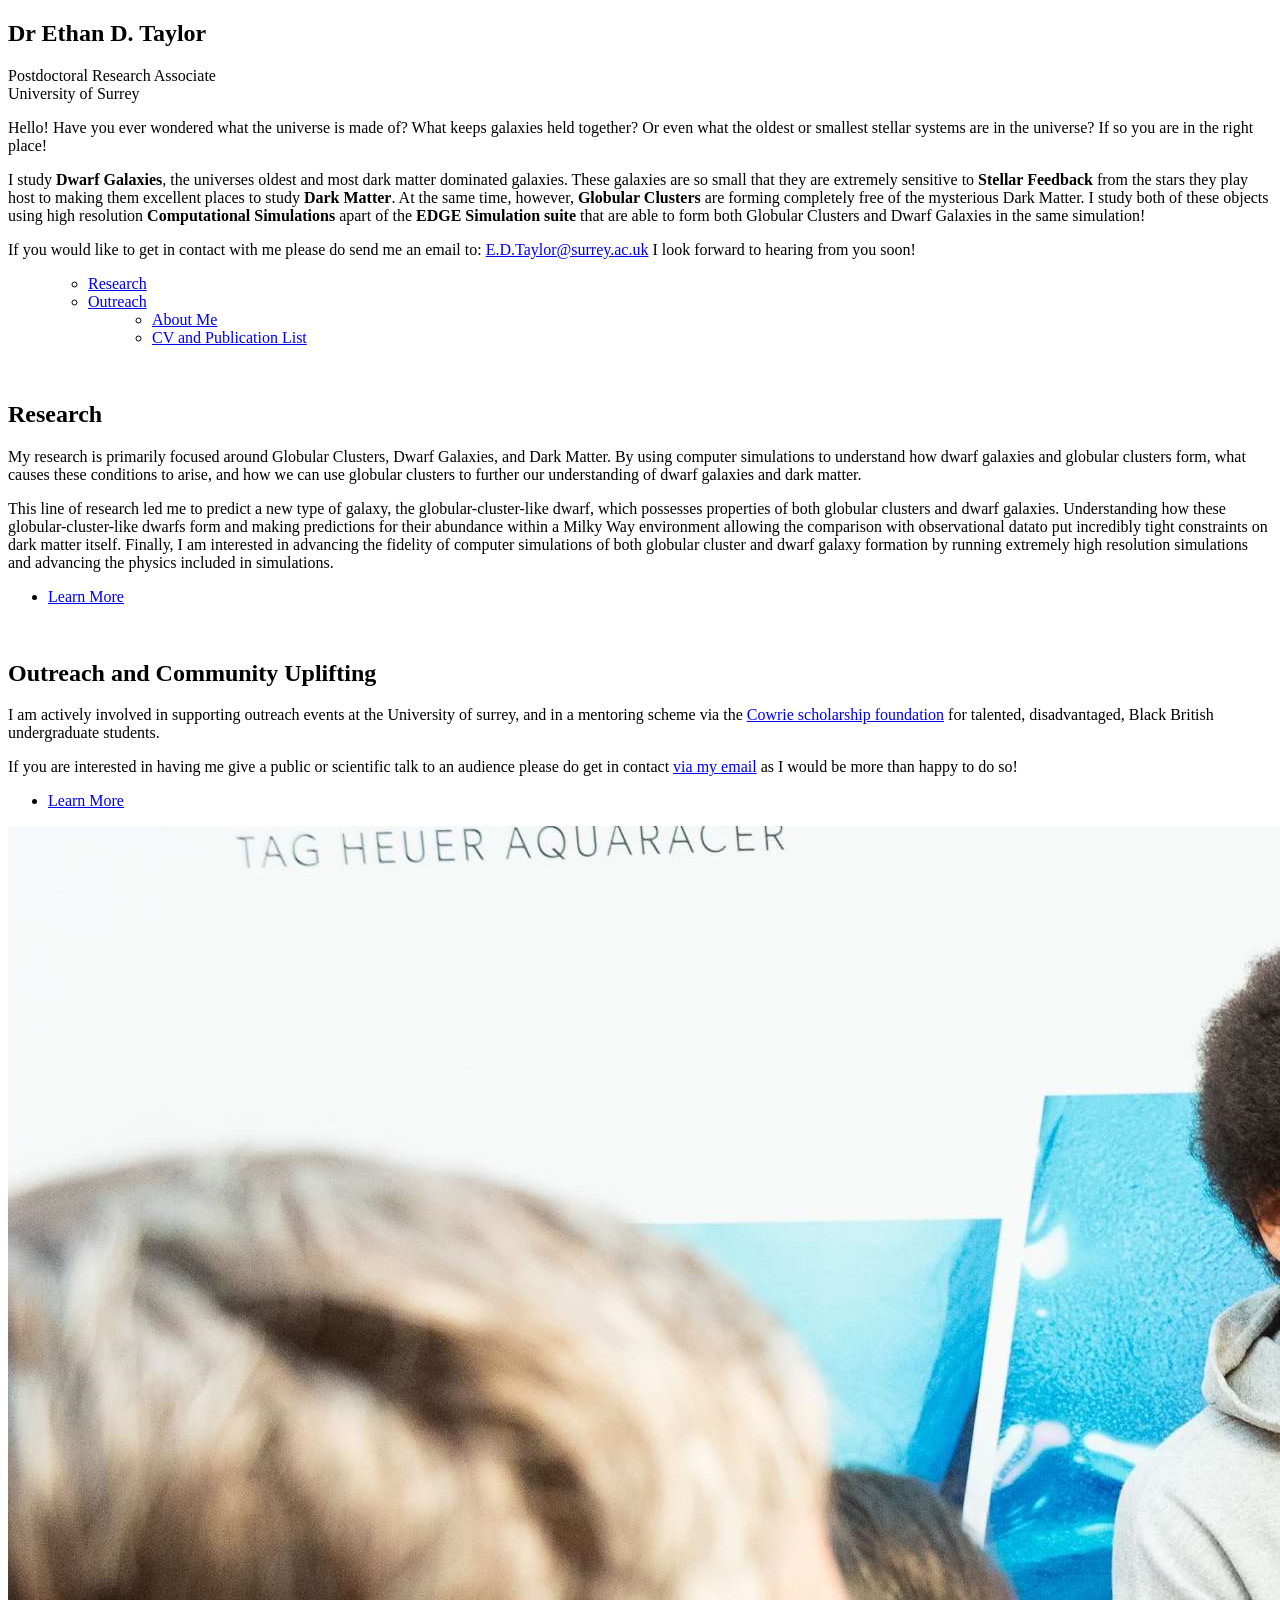
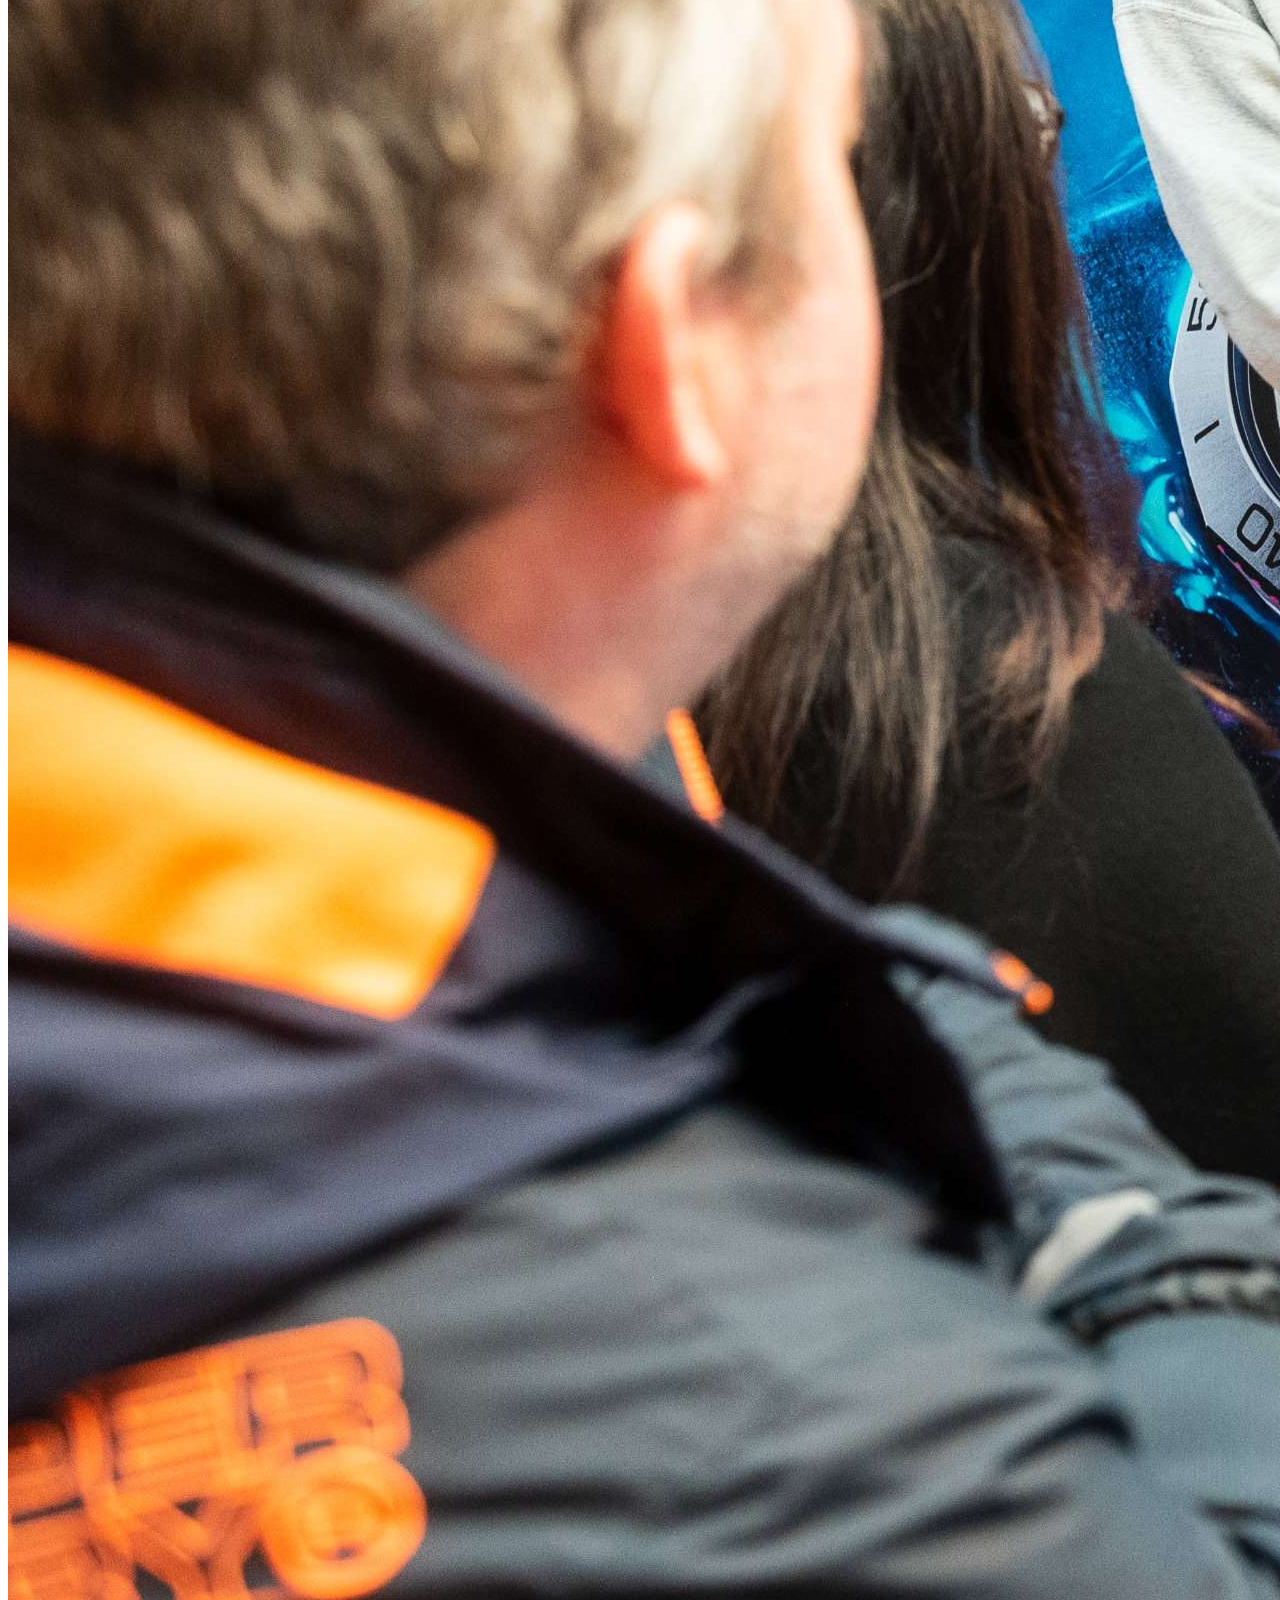
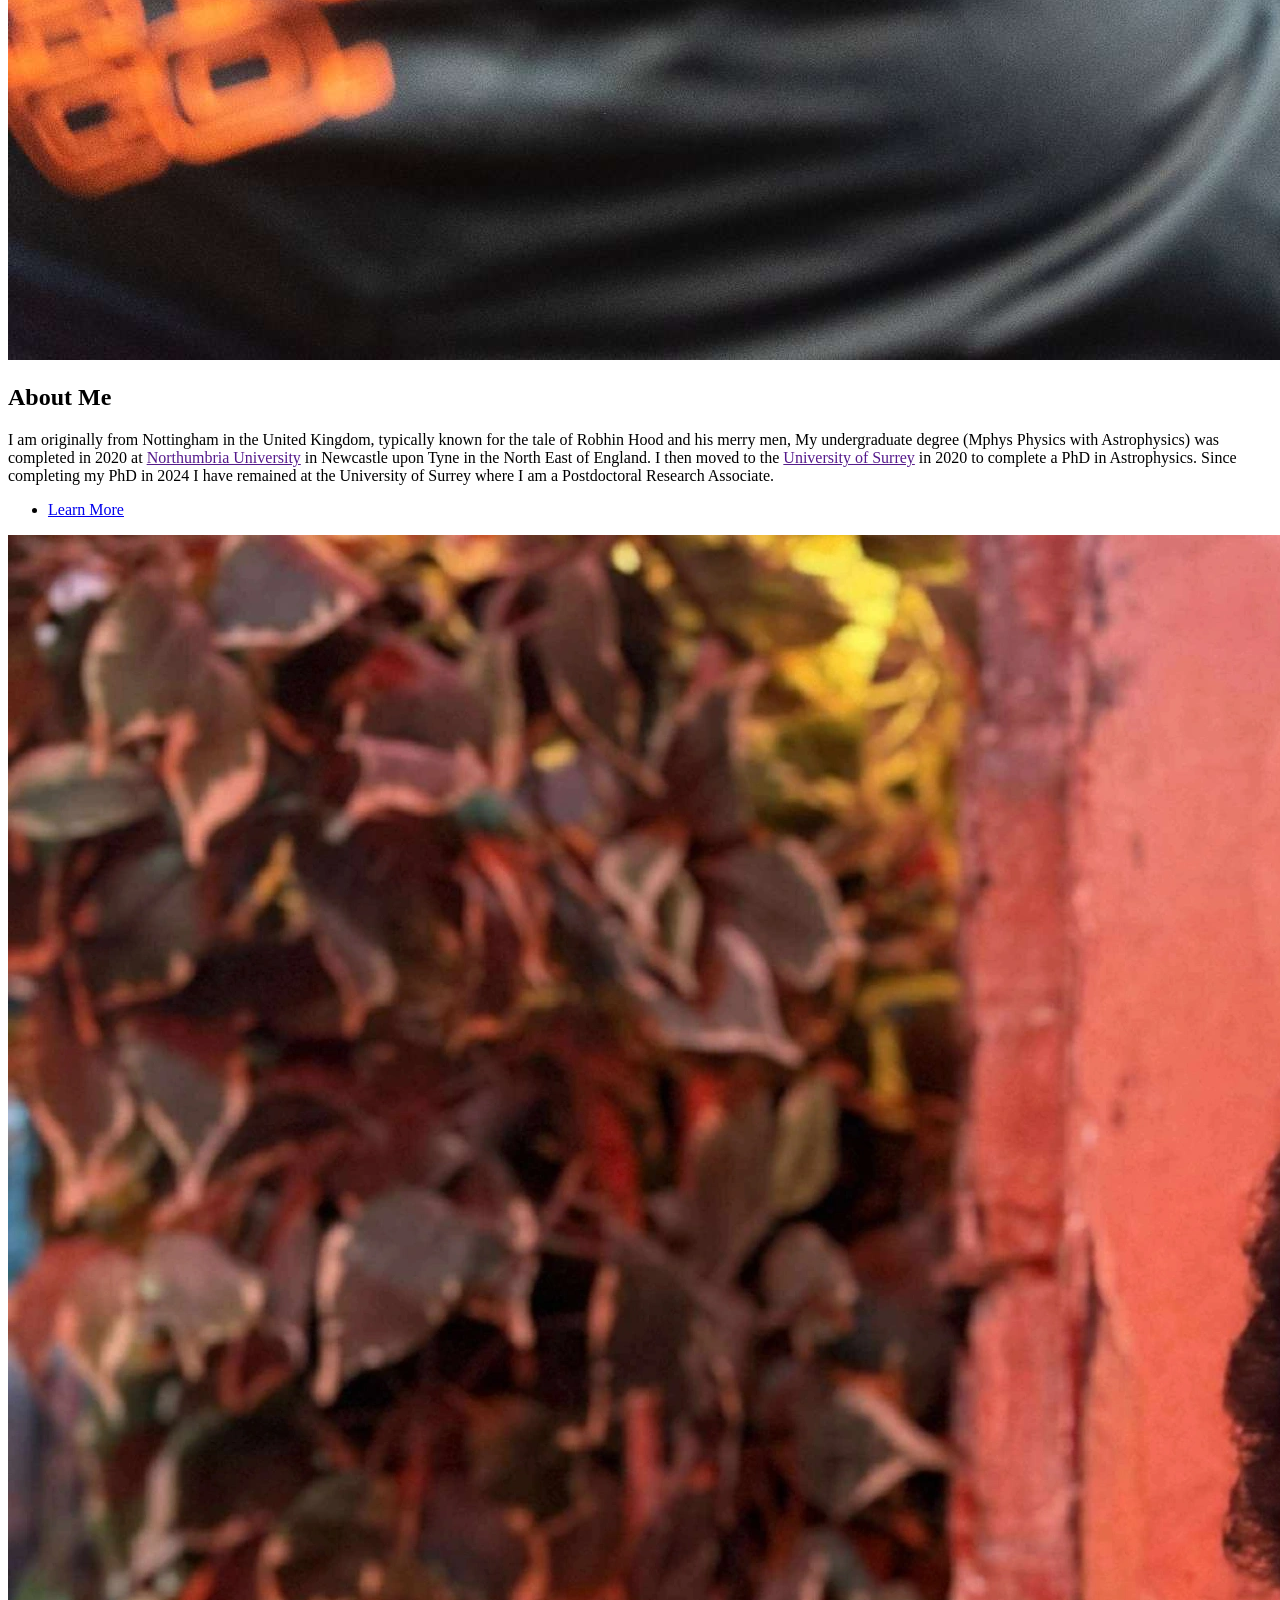
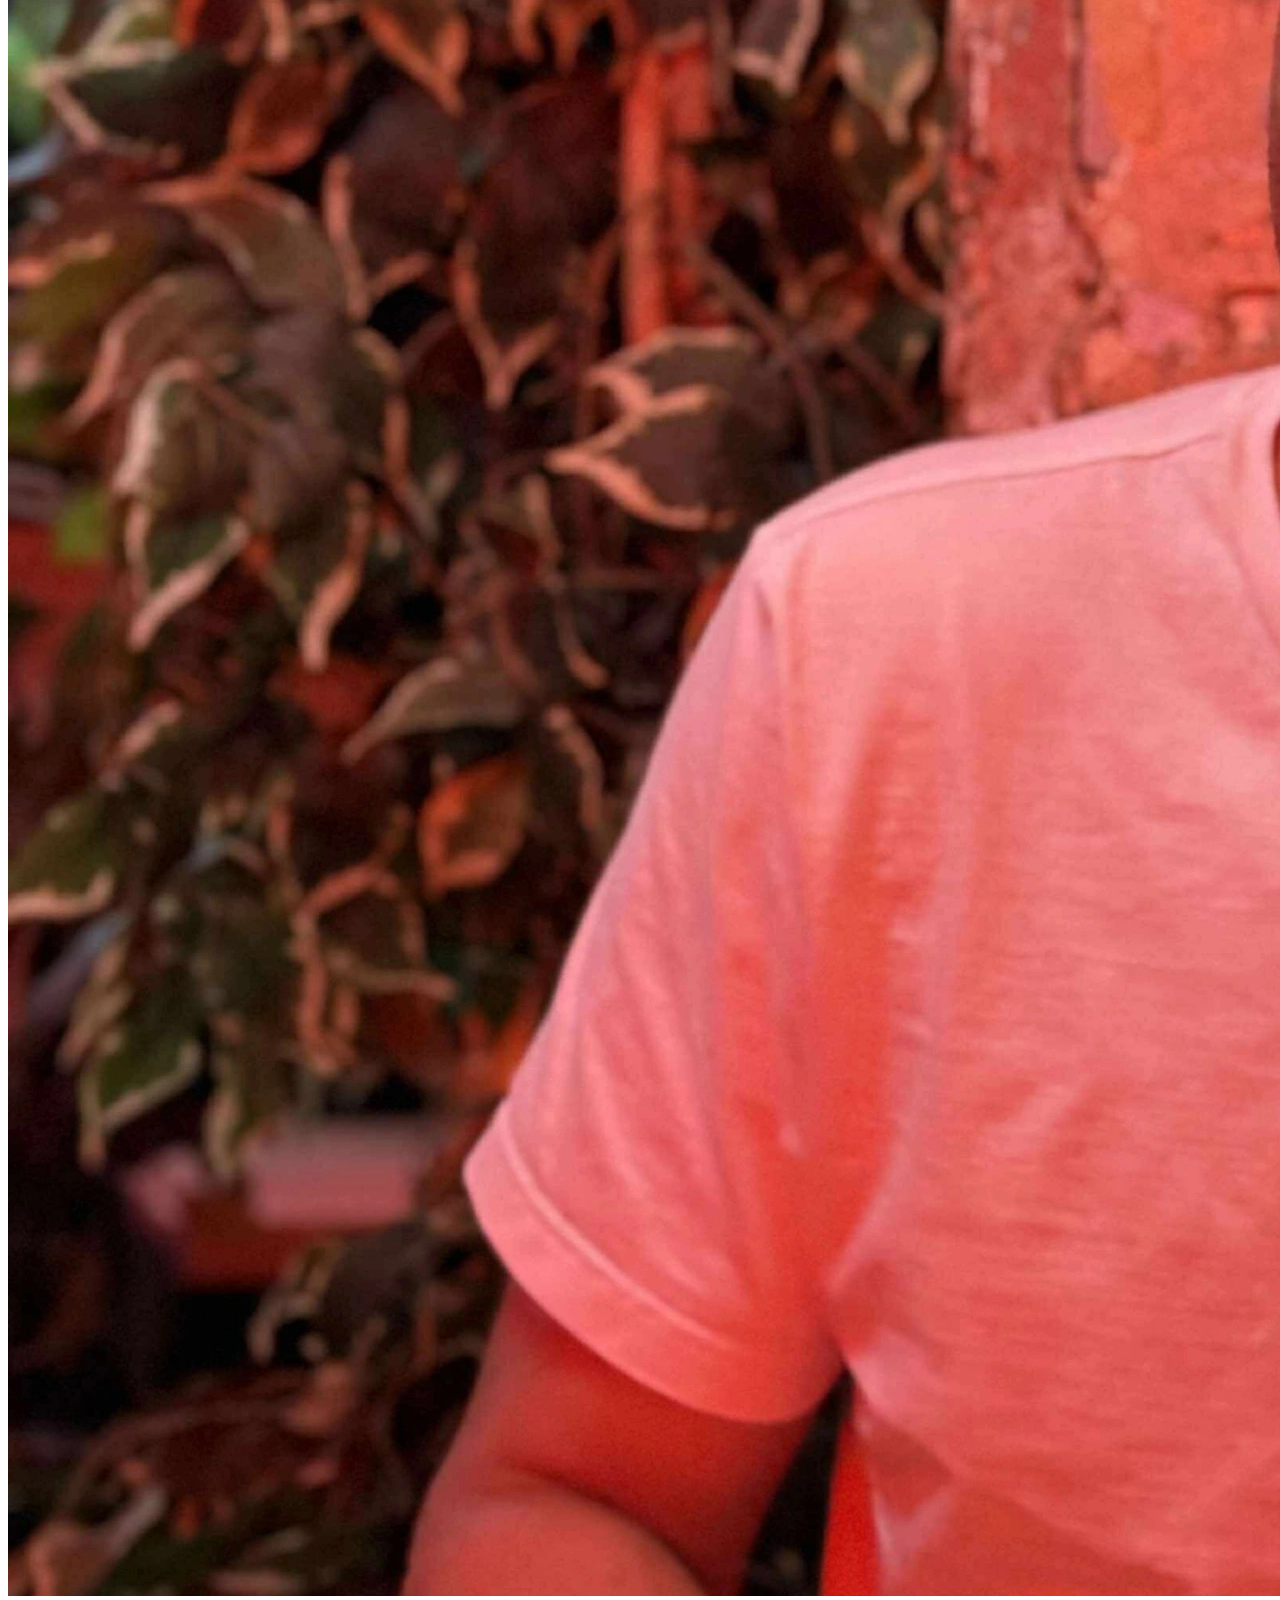
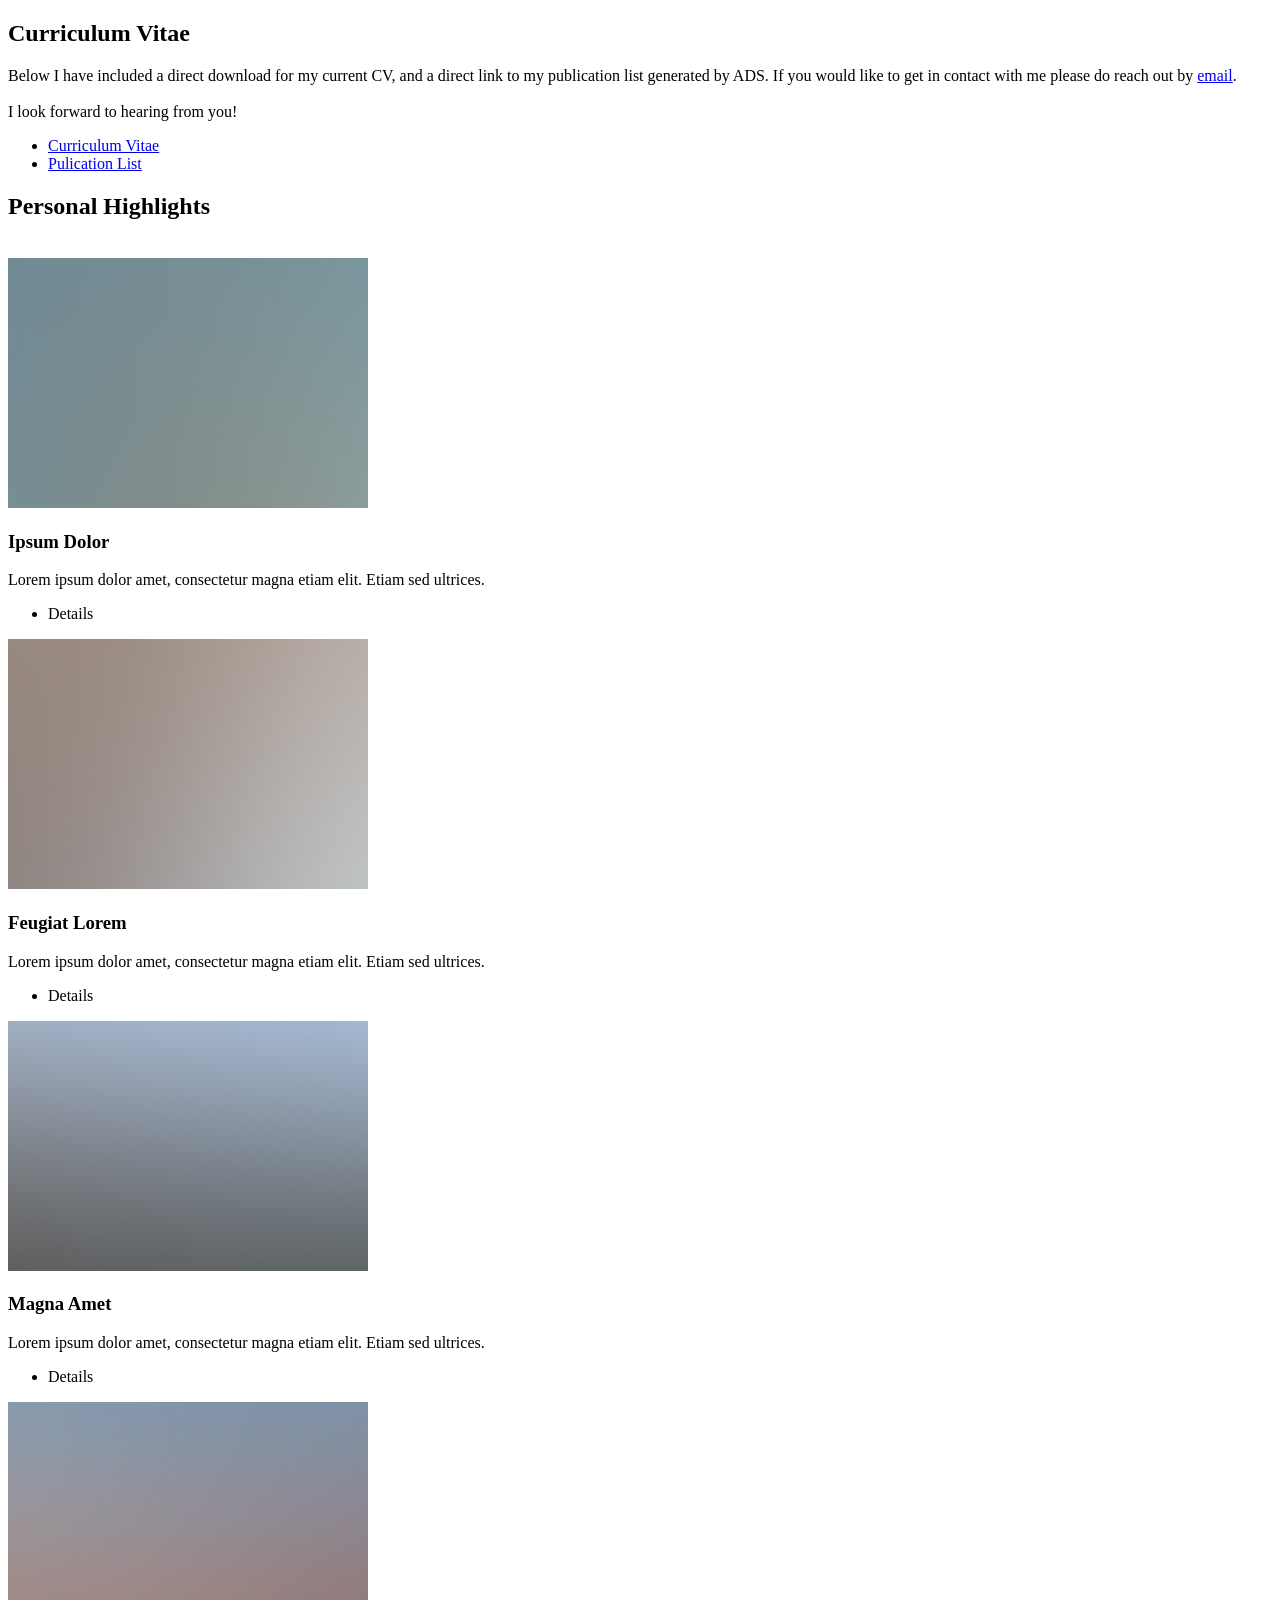
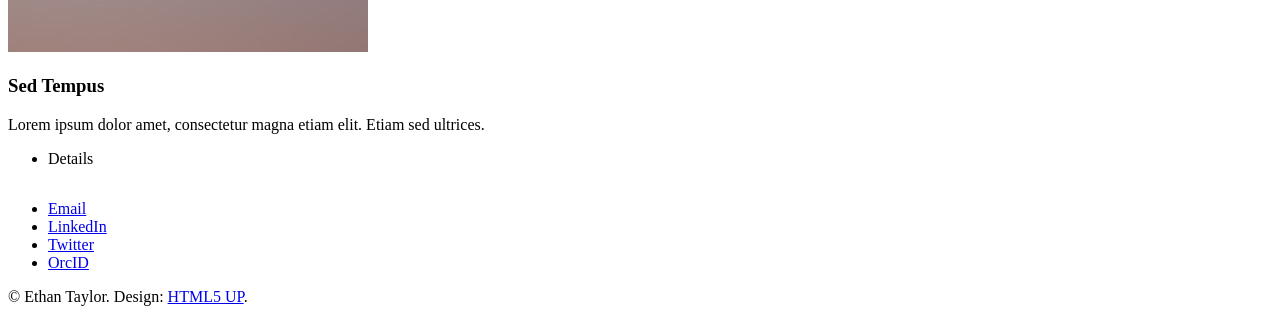
==== commit a804bc18: "added banner photo" ====
--- a/index.html
+++ b/index.html
@@ -36,7 +36,7 @@
 								</ul>
 						</div>
 						<div class="image">
-							<img src="images/banner.jpg" alt="" />
+							<img src="images/Me_image.jpg" alt="" />
 						</div>
 					</section>
 
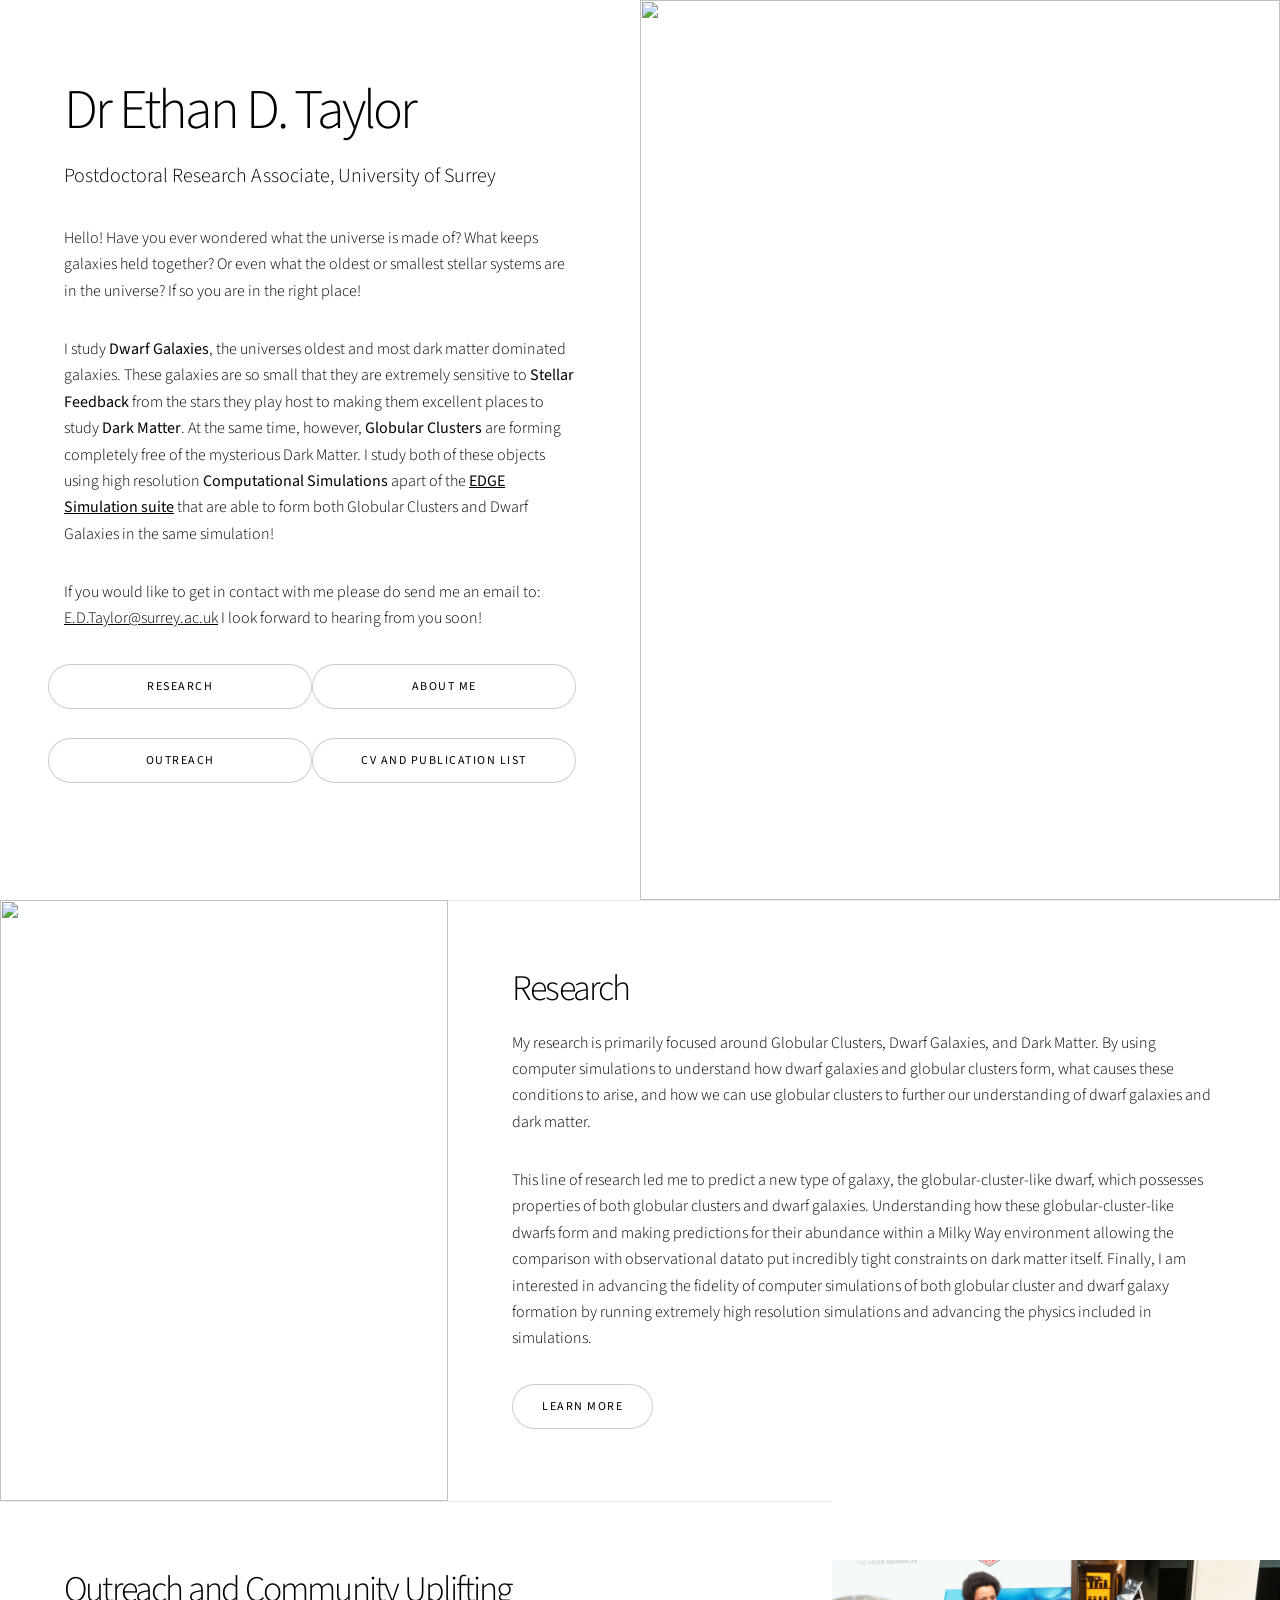
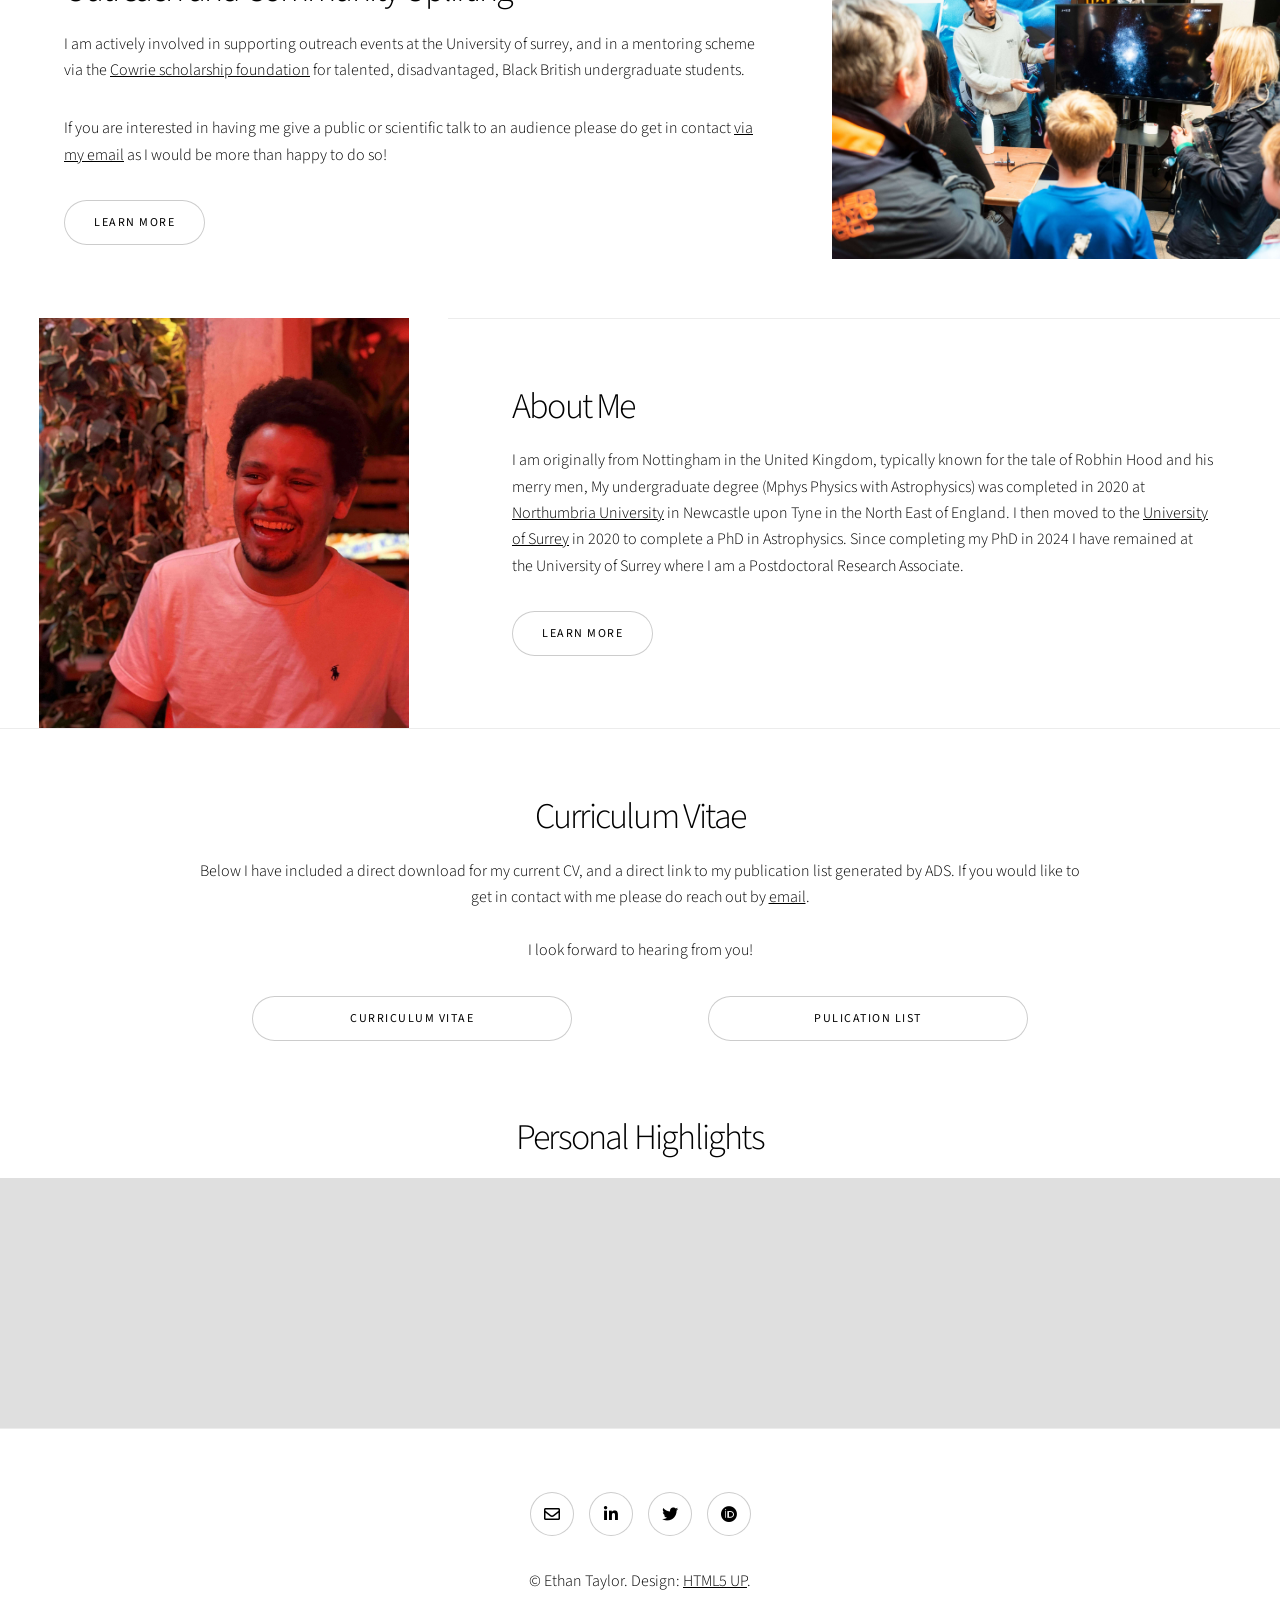
==== commit bc66761f: "image scaling and positioning" ====
--- a/index.html
+++ b/index.html
@@ -21,7 +21,7 @@
 					<section class="banner style1 orient-left content-align-left image-position-right fullscreen onload-image-fade-in onload-content-fade-right">
 						<div class="content">
 							<h1>Dr Ethan D. Taylor</h1>
-							<p class="major">Postdoctoral Research Associate<br>University of Surrey </p>
+							<p class="major">Postdoctoral Research Associate, University of Surrey </p>
 							<p>Hello! Have you ever wondered what the universe is made of? What keeps galaxies held together? Or even what the oldest or smallest stellar systems are in the universe? If so you are in the right place!</p>
 							<p>I study <strong>Dwarf Galaxies</strong>, the universes oldest and most dark matter dominated galaxies. These galaxies are so small that they are extremely sensitive to <strong>Stellar Feedback</strong> from the stars they play host to making them excellent places to study <strong>Dark Matter</strong>. At the same time, however, <strong>Globular Clusters</strong> are forming completely free of the mysterious Dark Matter. I study both of these objects using high resolution <strong>Computational Simulations</strong> apart of the <strong><a href"https://edge-simulation.github.io/">EDGE Simulation suite</a></strong> that are able to form both Globular Clusters and Dwarf Galaxies in the same simulation!</p>
 							<p>If you would like to get in contact with me please do send me an email to: <a href="mailto:E.D.Taylor@surrey.ac.uk">E.D.Taylor@surrey.ac.uk</a> I look forward to hearing from you soon!</p>
@@ -29,20 +29,20 @@
 								<ul class="actions stacked fit">
 									<li><a href="#Research" class="button">Research</a></li>
 									<li><a href="#Outreach" class="button">Outreach</a></li>
-								</ul>
-								<ul class="actions stacked fit" style="margin-left: 4em">
+								</ul>	
+								<ul class="actions stacked fit">
 									<li><a href="#AboutMe" class="button">About Me</a></li>
 									<li><a href="#CV" class="button">CV and Publication List</a></li>
 								</ul>
 						</div>
 						<div class="image">
-							<img src="images/Me_image.jpg" alt="" />
+							<img src="images/Me_image.jpg" alt="" style='height: 100%; width: 100%; object-fit: contain;background-color: white;object-position: center;'/>
 						</div>
 					</section>
 
 				<!-- Two -->
-					<section class="spotlight style1 orient-right content-align-left image-position-center onscroll-image-fade-in" id="first">
-						<div class="content" id="Research">
+					<section class="spotlight style1 orient-right content-align-left image-position-center onscroll-image-fade-in" id="Research">
+						<div class="content">
 							<h2>Research</h2>
 							<p>My research is primarily focused around Globular Clusters, Dwarf Galaxies, and Dark Matter. By using computer simulations to understand how dwarf galaxies and globular clusters form, what causes these conditions to arise, and how we can use globular clusters to further our understanding of dwarf galaxies and dark matter.</p>
 							<p>This line of research led me to predict a new type of galaxy, the globular-cluster-like dwarf, which possesses properties of both globular clusters and dwarf galaxies. Understanding how these globular-cluster-like dwarfs form and making predictions for their abundance within a Milky Way environment allowing the comparison with observational datato put incredibly tight constraints on dark matter itself. Finally, I am interested in advancing the fidelity of computer simulations of both globular cluster and dwarf galaxy formation by running extremely high resolution simulations and advancing the physics included in simulations.</p>
@@ -51,13 +51,13 @@
 							</ul>
 						</div>
 						<div class="image">
-							<img src="images/Dwarf_GC.png" alt="" />
+							<img src="images/Dwarf_GC.png" alt="" style='height: 100%; width: 100%; object-fit: contain;background-color:white;'/>
 						</div>
 					</section>
 
 				<!-- Three -->
-					<section class="spotlight style1 orient-left content-align-left image-position-center onscroll-image-fade-in">
-						<div class="content" id="Outreach">
+					<section class="spotlight style1 orient-left content-align-left image-position-center onscroll-image-fade-in" id="Outreach">
+						<div class="content">
 							<h2>Outreach and Community Uplifting</h2>
 							<p>I am actively involved in supporting outreach events at the University of surrey, and in a mentoring scheme via the <a href="https://cowriescholarshipfoundation.org/">Cowrie scholarship foundation</a> for talented, disadvantaged, Black British undergraduate students.<br></p>
 							<p>If you are interested in having me give a public or scientific talk to an audience please do get in contact <a href="mailto:E.D.Taylor@surrey.ac.uk">via my email</a> as I would be more than happy to do so!</p>
@@ -66,13 +66,13 @@
 							</ul>
 						</div>
 						<div class="image">
-							<img src="images/Outreach" alt="I am giving a explaining what the public are seeing in a video of dark matter halos merging to form a dwarf galaxy from the EDGE simulations." />
+							<img src="images/Outreach" alt="I am giving a explaining what the public are seeing in a video of dark matter halos merging to form a dwarf galaxy from the EDGE simulations." style='height: 100%; width: 100%; object-fit: contain;background-color:white;'/>
 						</div>
 					</section>
 
 				<!-- Four -->
-					<section class="spotlight style1 orient-right content-align-left image-position-center onscroll-image-fade-in">
-						<div class="content" id="AboutMe">
+					<section class="spotlight style1 orient-right content-align-left image-position-center onscroll-image-fade-in" id="AboutMe">
+						<div class="content">
 							<h2>About Me</h2>
 							<p>I am originally from Nottingham in the United Kingdom, typically known for the tale of Robhin Hood and his merry men, My undergraduate degree (Mphys Physics with Astrophysics) was completed in 2020 at <a href="">Northumbria University</a> in Newcastle upon Tyne in the North East of England. I then moved to the <a href="">University of Surrey</a> in 2020 to complete a PhD in Astrophysics. Since completing my PhD in 2024 I have remained at the University of Surrey where I am a Postdoctoral Research Associate.</p>
 							<ul class="actions stacked">
@@ -80,13 +80,13 @@
 							</ul>
 						</div>
 						<div class="image">
-							<img src="images/AboutMe" alt="" />
+							<img src="images/AboutMe" alt="" style='height: 100%; width: 100%; object-fit: contain;background-color:white;'/>
 						</div>
 					</section>
 
 				<!-- Five -->
-					<section class="wrapper style1 align-center">
-						<div class="inner" id="CV">
+					<section class="wrapper style1 align-center" id="CV">
+						<div class="inner">
 							<h2>Curriculum Vitae</h2>
 							<p>Below I have included a direct download for my current CV, and a direct link to my publication list generated by ADS. If you would like to get in contact with me please do reach out by <a href="mailto:E.D.Taylor@surrey.ac.uk">email</a>.<br><br>I look forward to hearing from you!</p>
 							<ul class="actions fit">
--- a/assets/css/main.css
+++ b/assets/css/main.css
@@ -1,10 +1,10 @@
 @import url(fontawesome-all.min.css);
 @import url("https://fonts.googleapis.com/css?family=Source+Sans+Pro:300,300i,400,400i");
 
-/*
-	Story by HTML5 UP
-	html5up.net | @ajlkn
-	Free for personal and commercial use under the CCA 3.0 license (html5up.net/license)
+/*
+	Story by HTML5 UP
+	html5up.net | @ajlkn
+	Free for personal and commercial use under the CCA 3.0 license (html5up.net/license)
 */
 
 html, body, div, span, applet, object,
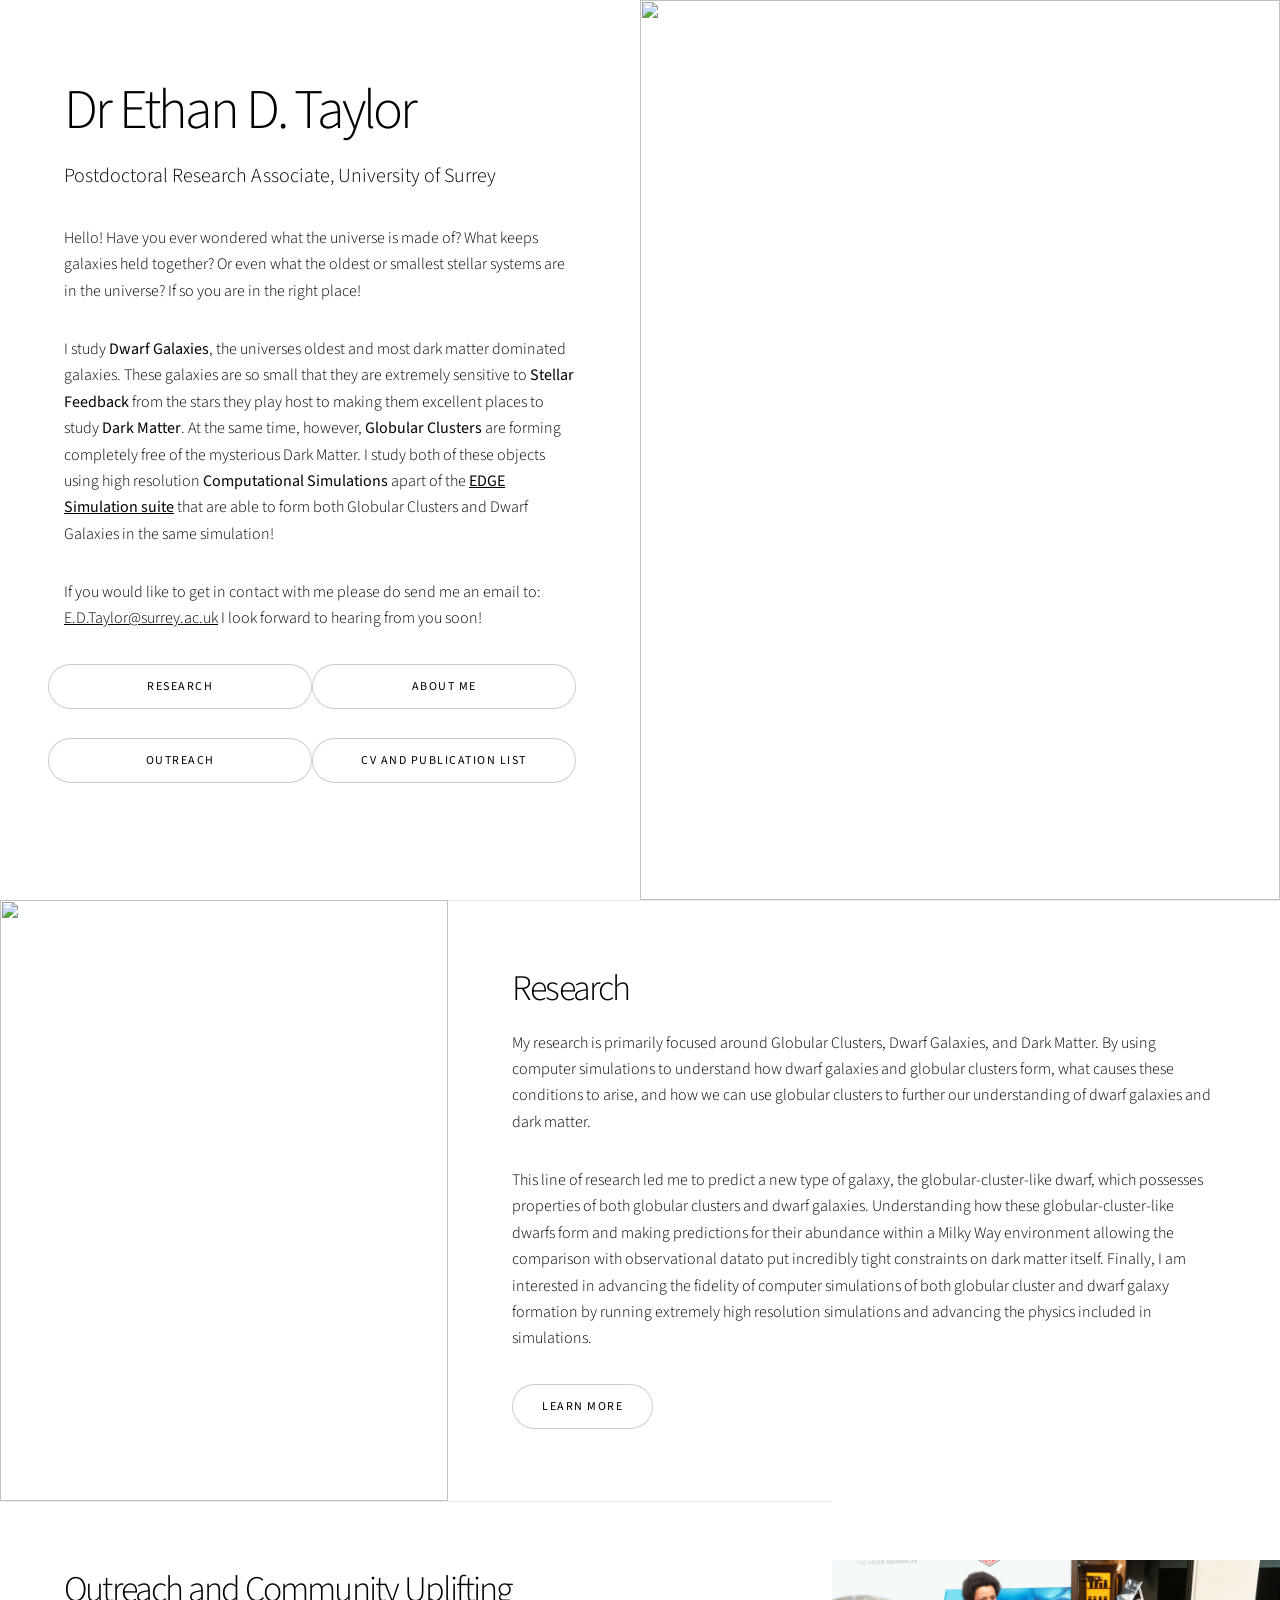
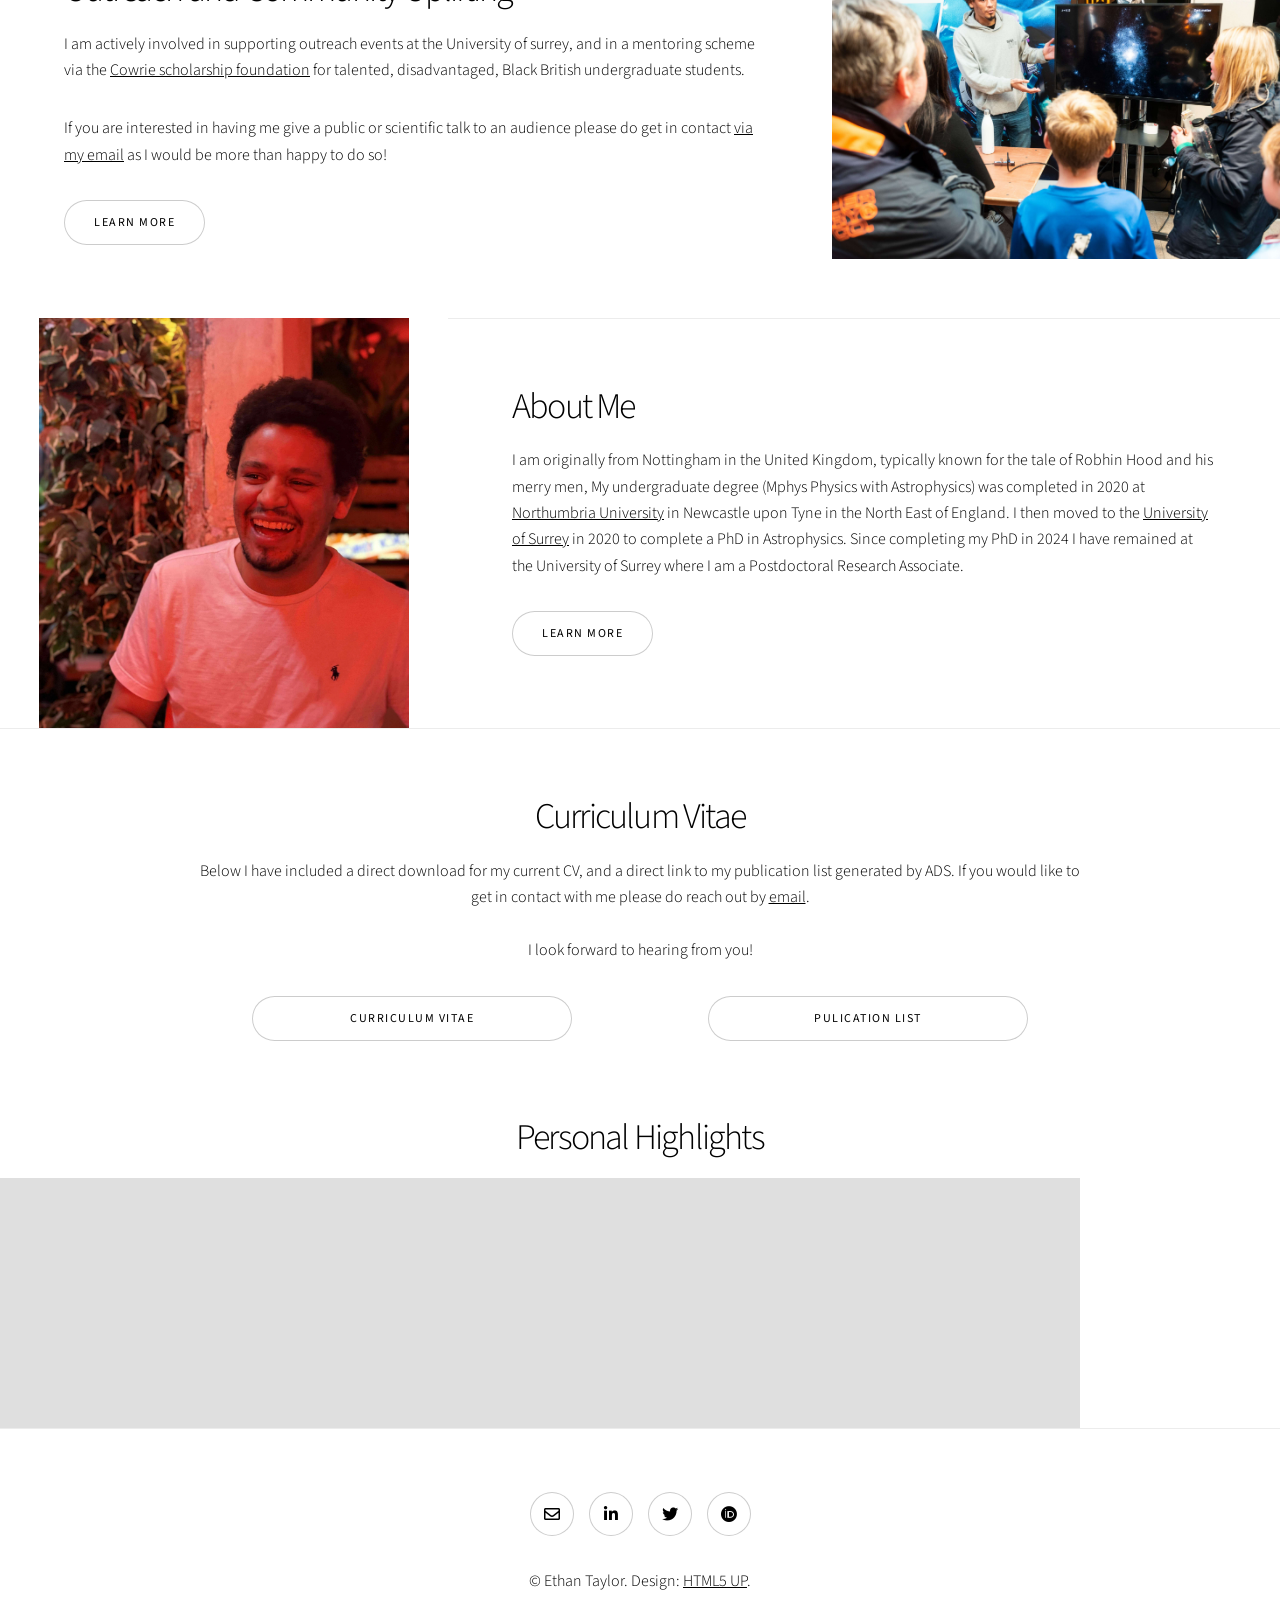
==== commit 2b3212e4: "adjusted personal highlights" ====
--- a/index.html
+++ b/index.html
@@ -104,7 +104,7 @@
 									</a>
 									<div class="caption">
 										<h3>Ipsum Dolor</h3>
-										<p>Lorem ipsum dolor amet, consectetur magna etiam elit. Etiam sed ultrices.</p>
+										<p>some text to be able to see.</p>
 										<ul class="actions fixed">
 											<li><span class="button small">Details</span></li>
 										</ul>
@@ -128,18 +128,6 @@
 									</a>
 									<div class="caption">
 										<h3>Magna Amet</h3>
-										<p>Lorem ipsum dolor amet, consectetur magna etiam elit. Etiam sed ultrices.</p>
-										<ul class="actions fixed">
-											<li><span class="button small">Details</span></li>
-										</ul>
-									</div>
-								</article>
-								<article>
-									<a href="images/gallery/fulls/04.jpg" class="image">
-										<img src="images/gallery/thumbs/04.jpg" alt="" />
-									</a>
-									<div class="caption">
-										<h3>Sed Tempus</h3>
 										<p>Lorem ipsum dolor amet, consectetur magna etiam elit. Etiam sed ultrices.</p>
 										<ul class="actions fixed">
 											<li><span class="button small">Details</span></li>
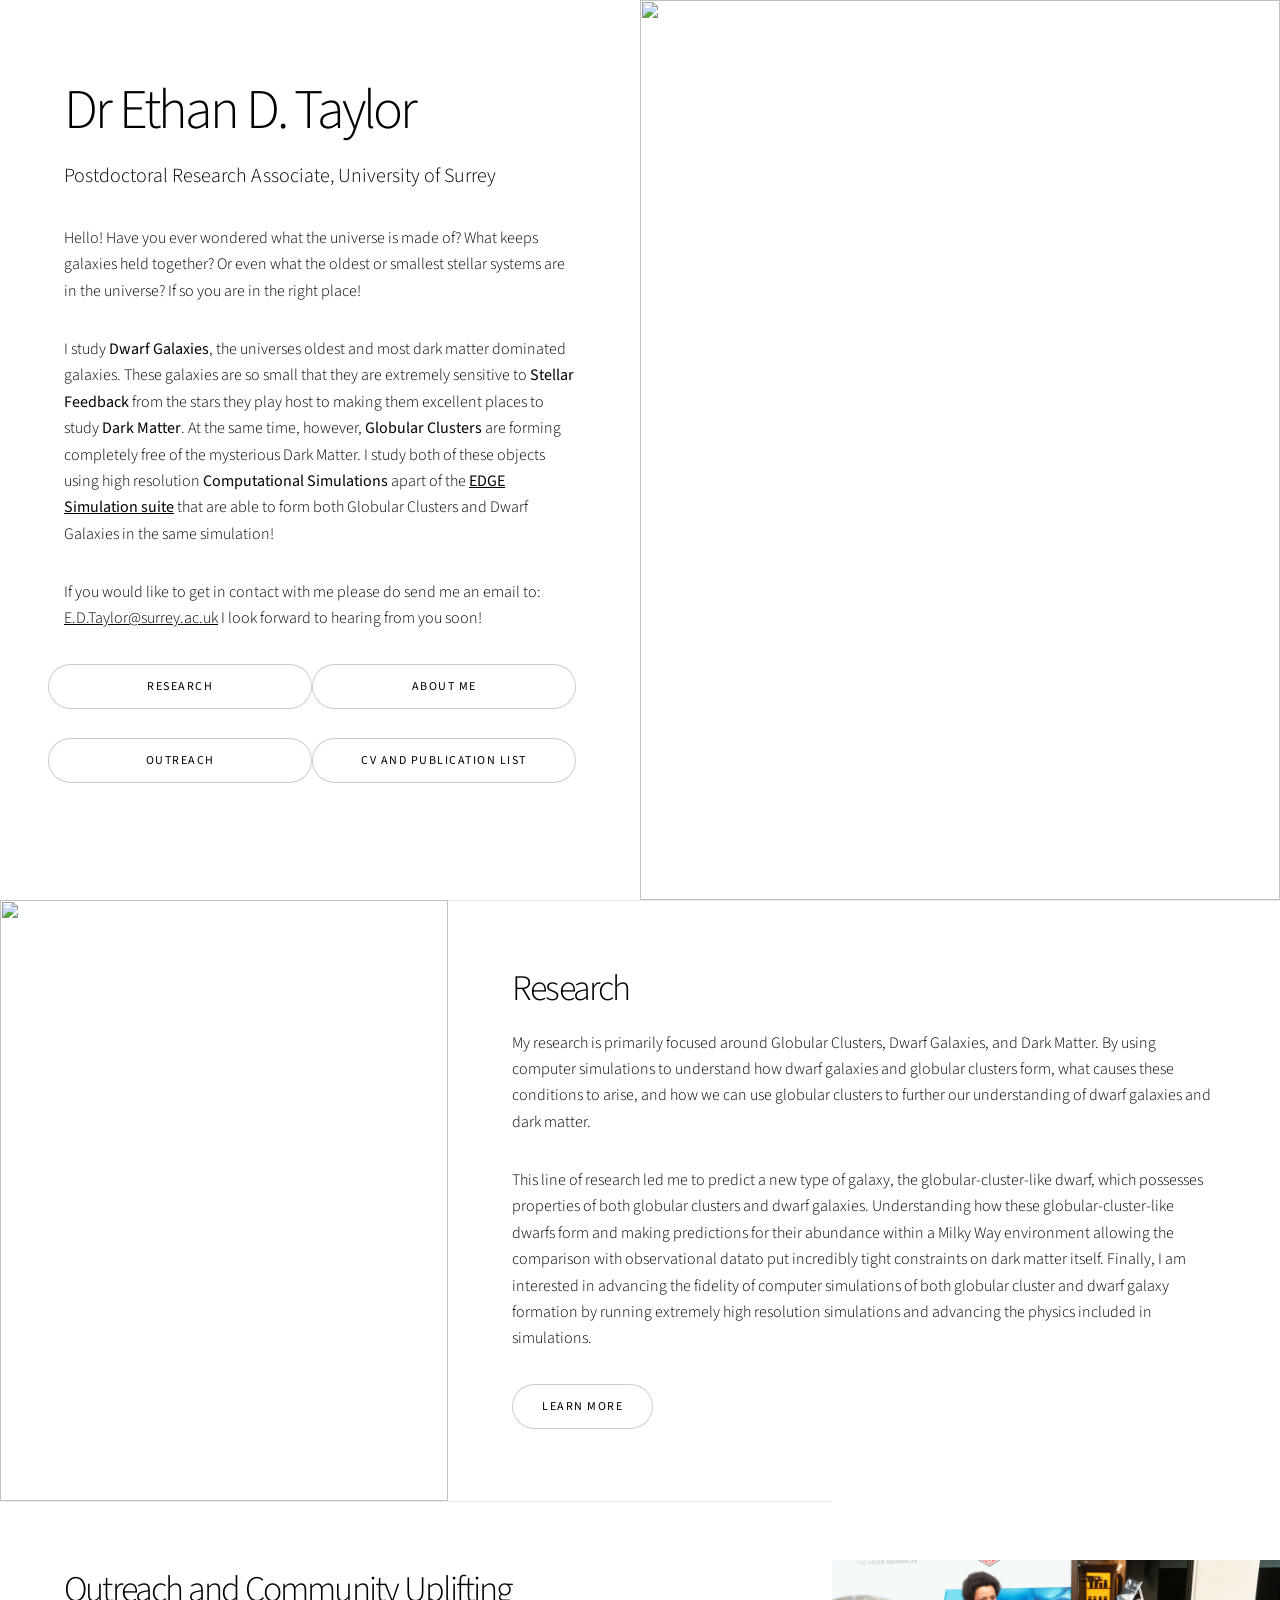
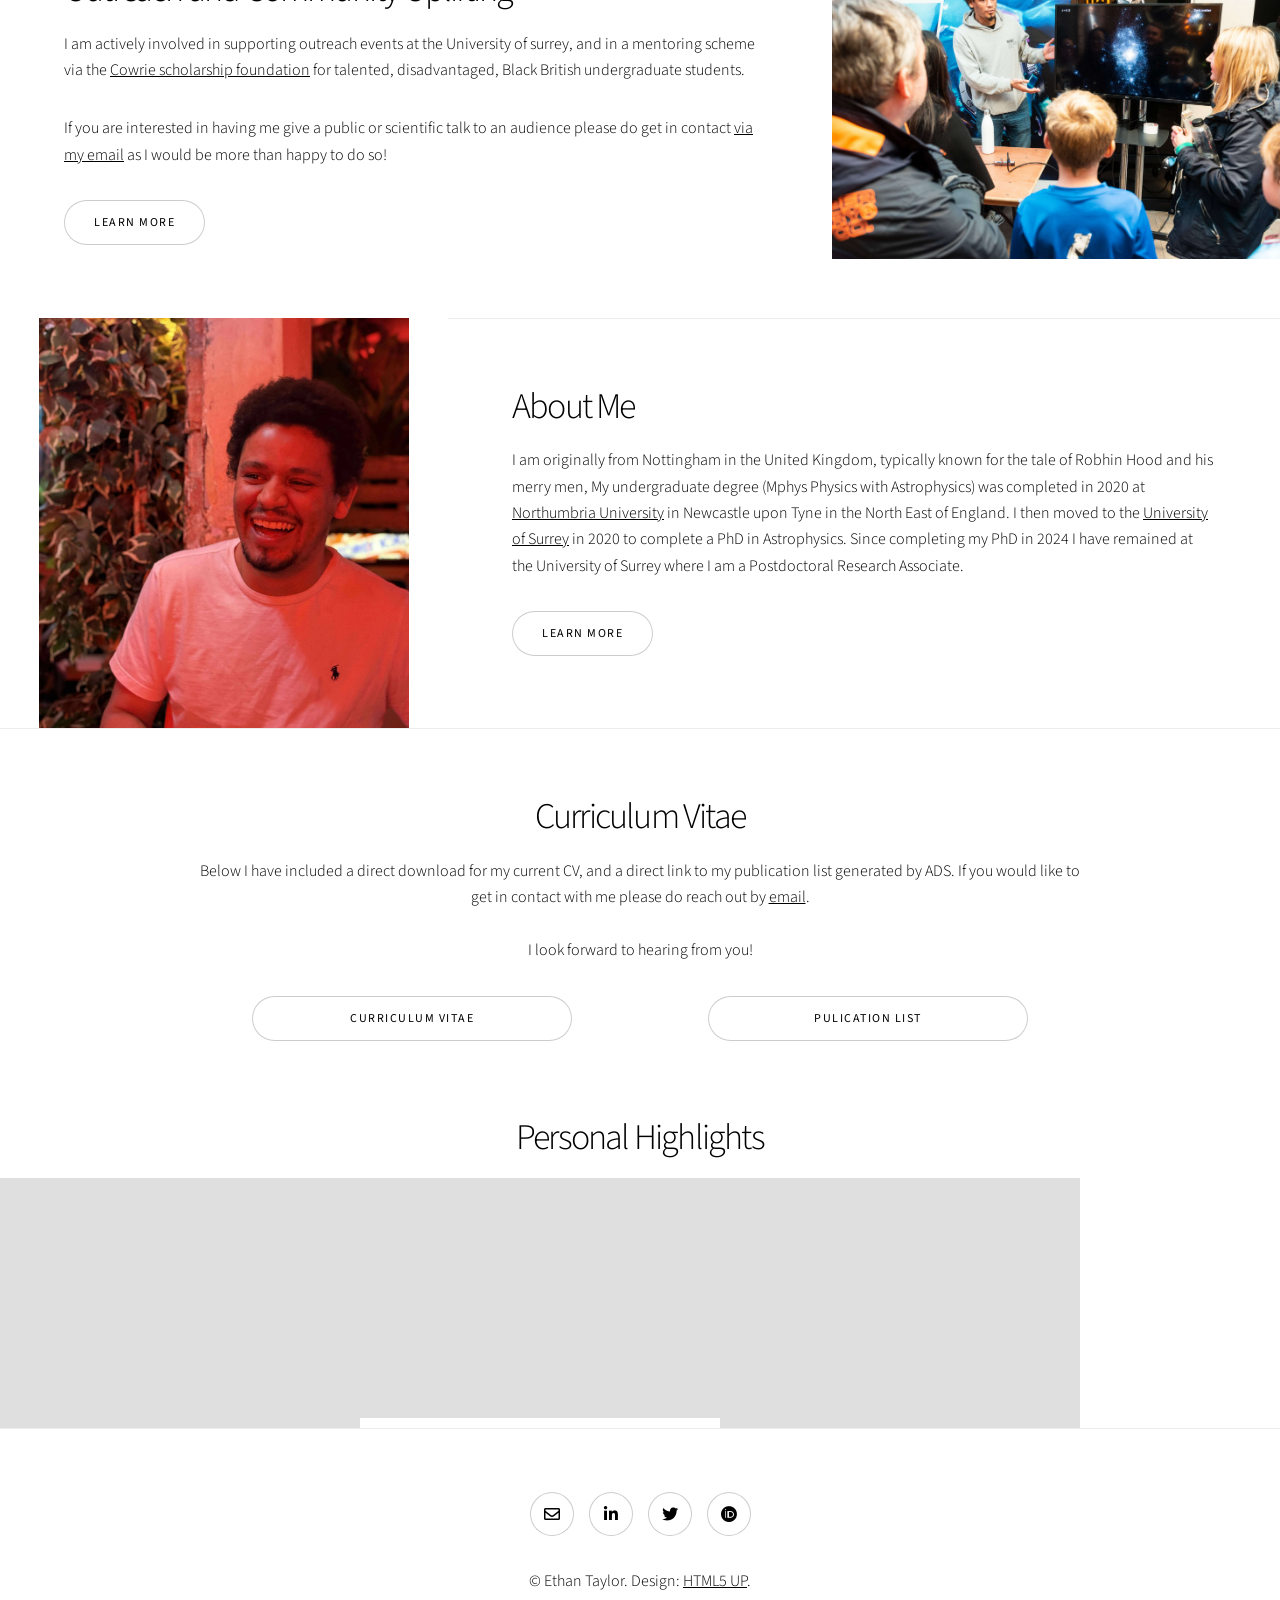
==== commit 606a7035: "personal highlight with 2 images added" ====
--- a/index.html
+++ b/index.html
@@ -99,7 +99,7 @@
 							<h2>Personal Highlights</h2>
 							<div class="gallery style2 medium lightbox onscroll-fade-in">
 								<article>
-									<a href="images/gallery/fulls/01.jpg" class="image">
+									<a href="images/gallery/vc" class="image">
 										<img src="images/gallery/thumbs/01.jpg" alt="" />
 									</a>
 									<div class="caption">
@@ -111,12 +111,12 @@
 									</div>
 								</article>
 								<article>
-									<a href="images/gallery/fulls/02.jpg" class="image">
-										<img src="images/gallery/thumbs/02.jpg" alt="" />
+									<a href="images/vcawards25-1.jpg" class="image">
+										<img src="images/vcawards25-1.jpg" alt="" />
 									</a>
 									<div class="caption">
-										<h3>Feugiat Lorem</h3>
-										<p>Lorem ipsum dolor amet, consectetur magna etiam elit. Etiam sed ultrices.</p>
+										<h3>The Vice-Chancellor's Awards for Staff Excellence 2025</h3>
+										<!--<p>In 2025 I was the recipient of the University of Surrey Researcher of the year award</p> -->
 										<ul class="actions fixed">
 											<li><span class="button small">Details</span></li>
 										</ul>
